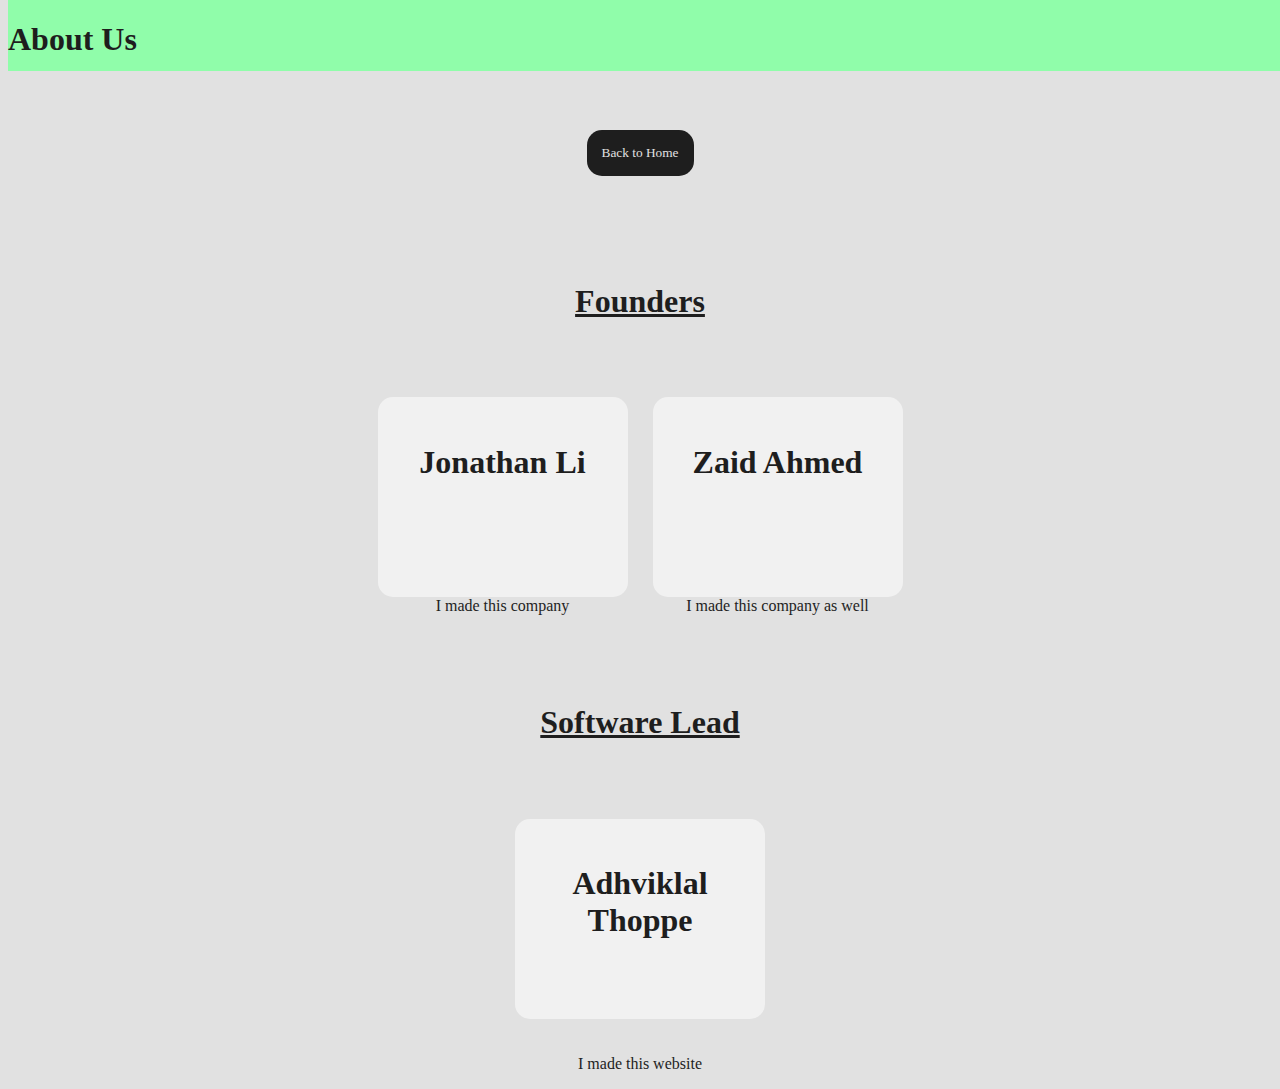
==== About.html @ ca963d0d "Add files via upload" ====
<!DOCTYPE html>
<html>
<link rel="stylesheet" href="../Main.css"></link>
<link href="https://fonts.googleapis.com/css2?family=Material+Icons" rel="stylesheet">
<link href="https://fonts.googleapis.com/css2?family=Comfortaa:wght@700&display=swap" rel="stylesheet">

<head>
    <title>TurtleTutoring</title>
</head>

<body id="body" class="body">
    <div>
        <div id="subjecttitlearea"></div>
        <h1 id="title">About Us</h1>
    </div>

    <div class="buttonholder">
        <button style="margin-top: 50px;" onclick="home();" class="button">Back to Home</button>
    </div>

    <h1 class="text"><u>Founders</u></h1>

    <div class="cardholder">
        <div class="card">
            <h1 style="text-align: center;">Jonathan Li</h1>
            <p class="text">I made this company</p>
        </div>
        <div id="spacing"></div>
        <div class="card">
            <h1 style="text-align: center;">Zaid Ahmed</h1>
            <p class="text">I made this company as well</p>
        </div>
    </div>

    <h1 class="text"><u>Software Lead</u></h1>

    <div class="cardholder">
        <div class="card">
            <h1 style="text-align: center;">Adhviklal Thoppe</h1>
            <p class="text">I made this website</p>
        </div>
    </div>
    <div id="pageend"></div>

</html>
<script src="../Main.js"></script>
---- Main.css ----
#body {
    background-color: #e1e1e1;
    font-family: Roboto;
    overflow-x: hidden;
    color: #1e1e1e;
}

#titlearea {
    display: flex;
    background-color: transparent;
    width: 40%;
    height: 500px;
    align-items: center;
    justify-content: center;
    z-index: -1;
    flex-flow: column;
}

#subjecttitlearea {
    position: absolute;
    background-color: #90fdaa;
    width: 100%;
    height: 150px;
    margin-top: -100px;
    z-index: -1;
}

#spacing {
    width: 25px;
    height: 25px;
}

#pageend {
    height: 25px;
}

.cardholder {
    display: flex;
    justify-content: center;
}

.card {
    margin-top: 50px;
    background-color: #f1f1f1;
    border-radius: 15px;
    width: 200px;
    height: 150px;
    transition: 0.5s;
    padding: 25px;
}

.card:hover {
    background-color: #90fdaa;
    transform: scale(1.1);
    transition: 0.5s;
}

.buttonholder {
    display: flex;
    justify-content: center;
}

.cardbutton {
    margin-top: 50px;
    background-color: #f1f1f1;
    border-radius: 15px;
    width: 200px;
    height: 150px;
    outline: none;
    border: none;
    box-shadow: 5px 5px 20px 0 rgba(41,46,51,0.25);
    padding: 25px;
    transition: 0.5s;
}

.cardbutton:hover {
    outline: none;
    border: none;
    background-color: #90fdaa;
    transform: scale(1.1);
    transition: 0.5s;
}

.button {
    outline: none;
    border: none;
    background-color: #1e1e1e;
    padding: 15px;
    border-radius: 15px;
    text-align: center;
    color: #e1e1e1;
    font-family: Roboto;
    transition: 0.5s;
}

.button:hover {
    background-color: #1e1e1e;
    transform: scale(1.1);
    transition: 0.5s;
}

.text {
    margin-top: 100px;
    text-align: center;
    line-height: 50px;
}
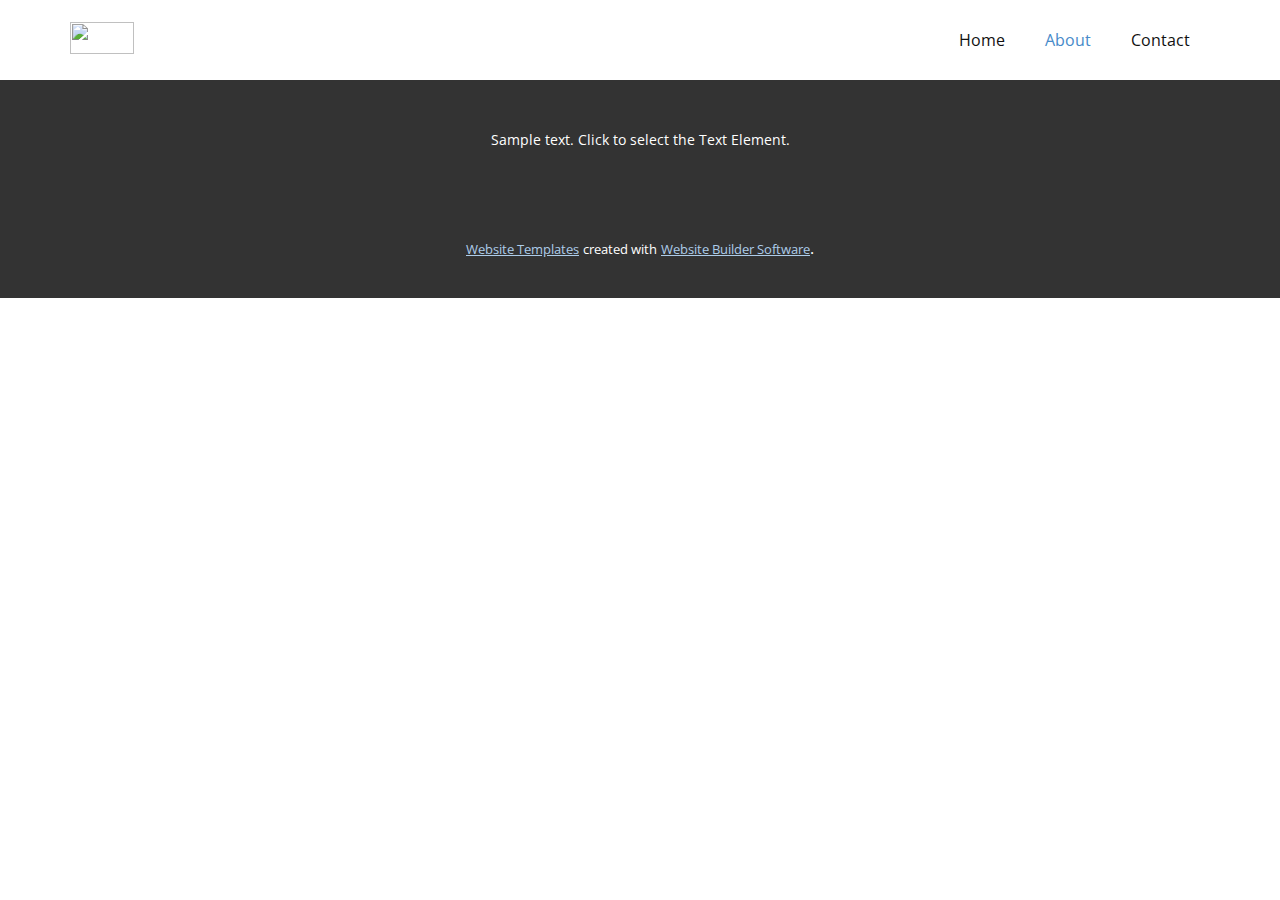
==== commit 0f5dab8b: "Add files via upload" ====
--- a/About.html
+++ b/About.html
@@ -1,46 +1,74 @@
-<!DOCTYPE html>
-<html>
-<link rel="stylesheet" href="../Main.css"></link>
-<link href="https://fonts.googleapis.com/css2?family=Material+Icons" rel="stylesheet">
-<link href="https://fonts.googleapis.com/css2?family=Comfortaa:wght@700&display=swap" rel="stylesheet">
-
-<head>
-    <title>TurtleTutoring</title>
-</head>
-
-<body id="body" class="body">
-    <div>
-        <div id="subjecttitlearea"></div>
-        <h1 id="title">About Us</h1>
-    </div>
-
-    <div class="buttonholder">
-        <button style="margin-top: 50px;" onclick="home();" class="button">Back to Home</button>
-    </div>
-
-    <h1 class="text"><u>Founders</u></h1>
-
-    <div class="cardholder">
-        <div class="card">
-            <h1 style="text-align: center;">Jonathan Li</h1>
-            <p class="text">I made this company</p>
-        </div>
-        <div id="spacing"></div>
-        <div class="card">
-            <h1 style="text-align: center;">Zaid Ahmed</h1>
-            <p class="text">I made this company as well</p>
-        </div>
-    </div>
-
-    <h1 class="text"><u>Software Lead</u></h1>
-
-    <div class="cardholder">
-        <div class="card">
-            <h1 style="text-align: center;">Adhviklal Thoppe</h1>
-            <p class="text">I made this website</p>
-        </div>
-    </div>
-    <div id="pageend"></div>
-
-</html>
-<script src="../Main.js"></script>+<!DOCTYPE html>
+<html style="font-size: 16px;" lang="en"><head>
+    <meta name="viewport" content="width=device-width, initial-scale=1.0">
+    <meta charset="utf-8">
+    <meta name="keywords" content="">
+    <meta name="description" content="">
+    <title>About</title>
+    <link rel="stylesheet" href="nicepage.css" media="screen">
+<link rel="stylesheet" href="About.css" media="screen">
+    <script class="u-script" type="text/javascript" src="jquery.js" defer=""></script>
+    <script class="u-script" type="text/javascript" src="nicepage.js" defer=""></script>
+    <meta name="generator" content="Nicepage 4.14.1, nicepage.com">
+    <link id="u-theme-google-font" rel="stylesheet" href="https://fonts.googleapis.com/css?family=Roboto:100,100i,300,300i,400,400i,500,500i,700,700i,900,900i|Open+Sans:300,300i,400,400i,500,500i,600,600i,700,700i,800,800i">
+    
+    <script type="application/ld+json">{
+		"@context": "http://schema.org",
+		"@type": "Organization",
+		"name": "",
+		"logo": "images/default-logo.png"
+}</script>
+    <meta name="theme-color" content="#478ac9">
+    <meta property="og:title" content="About">
+    <meta property="og:type" content="website">
+  </head>
+  <body class="u-body u-xl-mode" data-lang="en"><header class="u-clearfix u-header u-header" id="sec-06e1"><div class="u-clearfix u-sheet u-valign-middle u-sheet-1">
+        <a href="https://nicepage.com" class="u-image u-logo u-image-1">
+          <img src="images/default-logo.png" class="u-logo-image u-logo-image-1">
+        </a>
+        <nav class="u-menu u-menu-dropdown u-offcanvas u-menu-1">
+          <div class="menu-collapse" style="font-size: 1rem; letter-spacing: 0px;">
+            <a class="u-button-style u-custom-left-right-menu-spacing u-custom-padding-bottom u-custom-top-bottom-menu-spacing u-nav-link u-text-active-palette-1-base u-text-hover-palette-2-base" href="#">
+              <svg class="u-svg-link" viewBox="0 0 24 24"><use xmlns:xlink="http://www.w3.org/1999/xlink" xlink:href="#menu-hamburger"></use></svg>
+              <svg class="u-svg-content" version="1.1" id="menu-hamburger" viewBox="0 0 16 16" x="0px" y="0px" xmlns:xlink="http://www.w3.org/1999/xlink" xmlns="http://www.w3.org/2000/svg"><g><rect y="1" width="16" height="2"></rect><rect y="7" width="16" height="2"></rect><rect y="13" width="16" height="2"></rect>
+</g></svg>
+            </a>
+          </div>
+          <div class="u-nav-container">
+            <ul class="u-nav u-unstyled u-nav-1"><li class="u-nav-item"><a class="u-button-style u-nav-link u-text-active-palette-1-base u-text-hover-palette-2-base" href="Home.html" style="padding: 10px 20px;">Home</a>
+</li><li class="u-nav-item"><a class="u-button-style u-nav-link u-text-active-palette-1-base u-text-hover-palette-2-base" href="About.html" style="padding: 10px 20px;">About</a>
+</li><li class="u-nav-item"><a class="u-button-style u-nav-link u-text-active-palette-1-base u-text-hover-palette-2-base" href="Contact.html" style="padding: 10px 20px;">Contact</a>
+</li></ul>
+          </div>
+          <div class="u-nav-container-collapse">
+            <div class="u-black u-container-style u-inner-container-layout u-opacity u-opacity-95 u-sidenav">
+              <div class="u-inner-container-layout u-sidenav-overflow">
+                <div class="u-menu-close"></div>
+                <ul class="u-align-center u-nav u-popupmenu-items u-unstyled u-nav-2"><li class="u-nav-item"><a class="u-button-style u-nav-link" href="Home.html">Home</a>
+</li><li class="u-nav-item"><a class="u-button-style u-nav-link" href="About.html">About</a>
+</li><li class="u-nav-item"><a class="u-button-style u-nav-link" href="Contact.html">Contact</a>
+</li></ul>
+              </div>
+            </div>
+            <div class="u-black u-menu-overlay u-opacity u-opacity-70"></div>
+          </div>
+        </nav>
+      </div></header> 
+    
+    
+    <footer class="u-align-center u-clearfix u-footer u-grey-80 u-footer" id="sec-0820"><div class="u-clearfix u-sheet u-sheet-1">
+        <p class="u-small-text u-text u-text-variant u-text-1">Sample text. Click to select the Text Element.</p>
+      </div></footer>
+    <section class="u-backlink u-clearfix u-grey-80">
+      <a class="u-link" href="https://nicepage.com/website-templates" target="_blank">
+        <span>Website Templates</span>
+      </a>
+      <p class="u-text">
+        <span>created with</span>
+      </p>
+      <a class="u-link" href="" target="_blank">
+        <span>Website Builder Software</span>
+      </a>. 
+    </section>
+  
+</body></html>--- a/nicepage.css
+++ b/nicepage.css
@@ -0,0 +1,37814 @@
+/*begin-commonstyles library*//*!
+ * froala_editor v4.0.6 (https://www.froala.com/wysiwyg-editor)
+ * License https://froala.com/wysiwyg-editor/terms/
+ * Copyright 2014-2021 Froala Labs
+ */
+
+.fr-clearfix::after {
+  clear: both;
+  display: block;
+  content: "";
+  height: 0; }
+
+.fr-hide-by-clipping {
+  position: absolute;
+  width: 1px;
+  height: 1px;
+  padding: 0;
+  margin: -1px;
+  overflow: hidden;
+  clip: rect(0, 0, 0, 0);
+  border: 0; }
+
+.fr-view img.fr-rounded, .fr-view .fr-img-caption.fr-rounded img {
+  border-radius: 10px;
+  -moz-border-radius: 10px;
+  -webkit-border-radius: 10px;
+  -moz-background-clip: padding;
+  -webkit-background-clip: padding-box;
+  background-clip: padding-box; }
+
+.fr-view img.fr-shadow, .fr-view .fr-img-caption.fr-shadow img {
+  -webkit-box-shadow: 10px 10px 5px 0px #cccccc;
+  -moz-box-shadow: 10px 10px 5px 0px #cccccc;
+  box-shadow: 10px 10px 5px 0px #cccccc; }
+
+.fr-view img.fr-bordered, .fr-view .fr-img-caption.fr-bordered img {
+  border: solid 5px #CCC; }
+
+.fr-view img.fr-bordered {
+  -webkit-box-sizing: content-box;
+  -moz-box-sizing: content-box;
+  box-sizing: content-box; }
+
+.fr-view .fr-img-caption.fr-bordered img {
+  -webkit-box-sizing: border-box;
+  -moz-box-sizing: border-box;
+  box-sizing: border-box; }
+
+.fr-view {
+  word-wrap: break-word; }
+  .fr-view span[style~="color:"] a {
+    color: inherit; }
+  .fr-view strong {
+    font-weight: 700; }
+  .fr-view table[border='0'] td:not([class]), .fr-view table[border='0'] th:not([class]), .fr-view table[border='0'] td[class=""], .fr-view table[border='0'] th[class=""] {
+    border-width: 0px; }
+  .fr-view table {
+    border: none;
+    border-collapse: collapse;
+    empty-cells: show;
+    max-width: 100%; }
+    .fr-view table td {
+      min-width: 5px; }
+    .fr-view table.fr-dashed-borders td, .fr-view table.fr-dashed-borders th {
+      border-style: dashed; }
+    .fr-view table.fr-alternate-rows tbody tr:nth-child(2n) {
+      background: whitesmoke; }
+    .fr-view table td, .fr-view table th {
+      border: 1px solid #DDD; }
+      .fr-view table td:empty, .fr-view table th:empty {
+        height: 20px; }
+      .fr-view table td.fr-highlighted, .fr-view table th.fr-highlighted {
+        border: 1px double red; }
+      .fr-view table td.fr-thick, .fr-view table th.fr-thick {
+        border-width: 2px; }
+    .fr-view table th {
+      background: #ececec; }
+  .fr-view hr {
+    clear: both;
+    user-select: none;
+    -o-user-select: none;
+    -moz-user-select: none;
+    -khtml-user-select: none;
+    -webkit-user-select: none;
+    -ms-user-select: none;
+    break-after: always;
+    page-break-after: always; }
+  .fr-view .fr-file {
+    position: relative; }
+    .fr-view .fr-file::after {
+      position: relative;
+      content: "\1F4CE";
+      font-weight: normal; }
+  .fr-view pre {
+    white-space: pre-wrap;
+    word-wrap: break-word;
+    overflow: visible; }
+/*  .fr-view[dir="rtl"] blockquote {
+    border-left: none;
+    border-right: solid 2px #5E35B1;
+    margin-right: 0;
+    padding-right: 5px;
+    padding-left: 0; }
+    .fr-view[dir="rtl"] blockquote blockquote {
+      border-color: #00BCD4; }
+      .fr-view[dir="rtl"] blockquote blockquote blockquote {
+        border-color: #43A047; }
+  .fr-view blockquote {
+    border-left: solid 2px #5E35B1;
+    margin-left: 0;
+    padding-left: 5px;
+    color: #5E35B1; }
+    .fr-view blockquote blockquote {
+      border-color: #00BCD4;
+      color: #00BCD4; }
+      .fr-view blockquote blockquote blockquote {
+        border-color: #43A047;
+        color: #43A047; } */
+  .fr-view span.fr-emoticon {
+    font-weight: normal;
+    font-family: "Apple Color Emoji","Segoe UI Emoji","NotoColorEmoji","Segoe UI Symbol","Android Emoji","EmojiSymbols";
+    display: inline;
+    line-height: 0; }
+    .fr-view span.fr-emoticon.fr-emoticon-img {
+      background-repeat: no-repeat !important;
+      font-size: inherit;
+      height: 1em;
+      width: 1em;
+      min-height: 20px;
+      min-width: 20px;
+      display: inline-block;
+      margin: -.1em .1em .1em;
+      line-height: 1;
+      vertical-align: middle; }
+  .fr-view .fr-text-gray {
+    color: #AAA !important; }
+  .fr-view .fr-text-bordered {
+    border-top: solid 1px #222;
+    border-bottom: solid 1px #222;
+    padding: 10px 0; }
+  .fr-view .fr-text-spaced {
+    letter-spacing: 1px; }
+  .fr-view .fr-text-uppercase {
+    text-transform: uppercase; }
+  .fr-view .fr-class-highlighted {
+    background-color: #ffff00; }
+  .fr-view .fr-class-code {
+    border-color: #cccccc;
+    border-radius: 2px;
+    -moz-border-radius: 2px;
+    -webkit-border-radius: 2px;
+    -moz-background-clip: padding;
+    -webkit-background-clip: padding-box;
+    background-clip: padding-box;
+    background: #f5f5f5;
+    padding: 10px;
+    font-family: "Courier New", Courier, monospace; }
+  .fr-view .fr-class-transparency {
+    opacity: 0.5; }
+  .fr-view img {
+    position: relative;
+    max-width: 100%; }
+    .fr-view img.fr-dib {
+      margin: 10px auto;
+      display: block;
+      float: none;
+      vertical-align: top; }
+      .fr-view img.fr-dib.fr-fil {
+        margin-left: 0;
+        text-align: left; }
+      .fr-view img.fr-dib.fr-fir {
+        margin-right: 0;
+        text-align: right; }
+    .fr-view img.fr-dii {
+      display: inline-block;
+      float: none;
+      vertical-align: bottom;
+      margin-left: 5px;
+      margin-right: 5px;
+      max-width: calc(100% - (2 * 5px)); }
+      .fr-view img.fr-dii.fr-fil {
+        float: left;
+        margin: 10px 15px 10px 0;
+        max-width: calc(100% - 5px); }
+      .fr-view img.fr-dii.fr-fir {
+        float: right;
+        margin: 10px 0 10px 15px;
+        max-width: calc(100% - 5px); }
+  .fr-view span.fr-img-caption {
+    position: relative;
+    max-width: 100%; }
+    .fr-view span.fr-img-caption.fr-dib {
+      margin: 5px auto;
+      display: block;
+      float: none;
+      vertical-align: top; }
+      .fr-view span.fr-img-caption.fr-dib.fr-fil {
+        margin-left: 0;
+        text-align: left; }
+      .fr-view span.fr-img-caption.fr-dib.fr-fir {
+        margin-right: 0;
+        text-align: right; }
+    .fr-view span.fr-img-caption.fr-dii {
+      display: inline-block;
+      float: none;
+      vertical-align: bottom;
+      margin-left: 5px;
+      margin-right: 5px;
+      max-width: calc(100% - (2 * 5px)); }
+      .fr-view span.fr-img-caption.fr-dii.fr-fil {
+        float: left;
+        margin: 5px 5px 5px 0;
+        max-width: calc(100% - 5px); }
+      .fr-view span.fr-img-caption.fr-dii.fr-fir {
+        float: right;
+        margin: 5px 0 5px 5px;
+        max-width: calc(100% - 5px); }
+  .fr-view .fr-video {
+    text-align: center;
+    position: relative; }
+    .fr-view .fr-video.fr-rv {
+      padding-bottom: 56.25%;
+      padding-top: 30px;
+      height: 0;
+      overflow: hidden; }
+      .fr-view .fr-video.fr-rv > iframe, .fr-view .fr-video.fr-rv object, .fr-view .fr-video.fr-rv embed {
+        position: absolute !important;
+        top: 0;
+        left: 0;
+        width: 100%;
+        height: 100%; }
+    .fr-view .fr-video > * {
+      -webkit-box-sizing: content-box;
+      -moz-box-sizing: content-box;
+      box-sizing: content-box;
+      max-width: 100%;
+      border: none; }
+    .fr-view .fr-video.fr-dvb {
+      display: block;
+      clear: both; }
+      .fr-view .fr-video.fr-dvb.fr-fvl {
+        text-align: left; }
+      .fr-view .fr-video.fr-dvb.fr-fvr {
+        text-align: right; }
+    .fr-view .fr-video.fr-dvi {
+      display: inline-block; }
+      .fr-view .fr-video.fr-dvi.fr-fvl {
+        float: left; }
+      .fr-view .fr-video.fr-dvi.fr-fvr {
+        float: right; }
+  .fr-view a.fr-strong {
+    font-weight: 700; }
+  .fr-view a.fr-green {
+    color: green; }
+  .fr-view .fr-img-caption {
+    text-align: center; }
+    .fr-view .fr-img-caption .fr-img-wrap {
+      padding: 0;
+      margin: auto;
+      text-align: center;
+      width: 100%; }
+      .fr-view .fr-img-caption .fr-img-wrap a {
+        display: block; }
+      .fr-view .fr-img-caption .fr-img-wrap img {
+        display: block;
+        margin: auto;
+        width: 100%; }
+      .fr-view .fr-img-caption .fr-img-wrap > span {
+        margin: auto;
+        display: block;
+        padding: 5px 5px 10px;
+        font-size: 14px;
+        font-weight: initial;
+        -webkit-box-sizing: border-box;
+        -moz-box-sizing: border-box;
+        box-sizing: border-box;
+        -webkit-opacity: 0.9;
+        -moz-opacity: 0.9;
+        opacity: 0.9;
+        -ms-filter: "progid:DXImageTransform.Microsoft.Alpha(Opacity=0)";
+        width: 100%;
+        text-align: center; }
+  .fr-view button.fr-rounded, .fr-view input.fr-rounded, .fr-view textarea.fr-rounded {
+    border-radius: 10px;
+    -moz-border-radius: 10px;
+    -webkit-border-radius: 10px;
+    -moz-background-clip: padding;
+    -webkit-background-clip: padding-box;
+    background-clip: padding-box; }
+  .fr-view button.fr-large, .fr-view input.fr-large, .fr-view textarea.fr-large {
+    font-size: 24px; }
+
+/**
+ * Image style.
+ */
+a.fr-view.fr-strong {
+  font-weight: 700; }
+a.fr-view.fr-green {
+  color: green; }
+
+/**
+ * Link style.
+ */
+img.fr-view {
+  position: relative;
+  max-width: 100%; }
+  img.fr-view.fr-dib {
+    margin: 5px auto;
+    display: block;
+    float: none;
+    vertical-align: top; }
+    img.fr-view.fr-dib.fr-fil {
+      margin-left: 0;
+      text-align: left; }
+    img.fr-view.fr-dib.fr-fir {
+      margin-right: 0;
+      text-align: right; }
+  img.fr-view.fr-dii {
+    display: inline-block;
+    float: none;
+    vertical-align: bottom;
+    margin-left: 5px;
+    margin-right: 5px;
+    max-width: calc(100% - (2 * 5px)); }
+    img.fr-view.fr-dii.fr-fil {
+      float: left;
+      margin: 5px 5px 5px 0;
+      max-width: calc(100% - 5px); }
+    img.fr-view.fr-dii.fr-fir {
+      float: right;
+      margin: 5px 0 5px 5px;
+      max-width: calc(100% - 5px); }
+
+span.fr-img-caption.fr-view {
+  position: relative;
+  max-width: 100%; }
+  span.fr-img-caption.fr-view.fr-dib {
+    margin: 5px auto;
+    display: block;
+    float: none;
+    vertical-align: top; }
+    span.fr-img-caption.fr-view.fr-dib.fr-fil {
+      margin-left: 0;
+      text-align: left; }
+    span.fr-img-caption.fr-view.fr-dib.fr-fir {
+      margin-right: 0;
+      text-align: right; }
+  span.fr-img-caption.fr-view.fr-dii {
+    display: inline-block;
+    float: none;
+    vertical-align: bottom;
+    margin-left: 5px;
+    margin-right: 5px;
+    max-width: calc(100% - (2 * 5px)); }
+    span.fr-img-caption.fr-view.fr-dii.fr-fil {
+      float: left;
+      margin: 5px 5px 5px 0;
+      max-width: calc(100% - 5px); }
+    span.fr-img-caption.fr-view.fr-dii.fr-fir {
+      float: right;
+      margin: 5px 0 5px 5px;
+      max-width: calc(100% - 5px); }
+/*end-commonstyles library*/@charset "UTF-8";
+/*! normalize.css v4.1.1 | MIT License | github.com/necolas/normalize.css */
+html {
+  font-family: sans-serif;
+  -ms-text-size-adjust: 100%;
+  -webkit-text-size-adjust: 100%;
+}
+body {
+  margin: 0;
+}
+article,
+aside,
+details,
+figcaption,
+figure,
+footer,
+header,
+main,
+menu,
+nav,
+section,
+summary {
+  display: block;
+}
+audio,
+canvas,
+progress,
+video {
+  display: inline-block;
+}
+audio:not([controls]) {
+  display: none;
+  height: 0;
+}
+progress {
+  vertical-align: baseline;
+}
+template,
+[hidden] {
+  display: none;
+}
+a {
+  background-color: transparent;
+  -webkit-text-decoration-skip: objects;
+}
+a:active,
+a:hover {
+  outline-width: 0;
+}
+abbr[title] {
+  border-bottom: none;
+  text-decoration: underline;
+}
+b,
+strong {
+  font-weight: inherit;
+  font-weight: bold;
+}
+dfn {
+  font-style: italic;
+}
+h1 {
+  font-size: 2em;
+  margin: 0.67em 0;
+}
+mark {
+  background-color: #ff0;
+  color: #000;
+}
+small {
+  font-size: 80%;
+}
+sub,
+sup {
+  font-size: 75%;
+  line-height: 0;
+  position: relative;
+  vertical-align: baseline;
+}
+sub {
+  bottom: -0.25em;
+}
+sup {
+  top: -0.5em;
+}
+img {
+  border-style: none;
+}
+svg:not(:root) {
+  overflow: hidden;
+}
+code,
+kbd,
+pre,
+samp {
+  font-family: monospace,monospace;
+  font-size: 1em;
+}
+hr {
+  box-sizing: content-box;
+  height: 0;
+  overflow: visible;
+}
+button,
+input,
+optgroup,
+select,
+textarea {
+  color: inherit;
+  font: inherit;
+  margin: 0;
+}
+optgroup {
+  font-weight: 700;
+}
+button,
+input {
+  overflow: visible;
+}
+button,
+select {
+  text-transform: none;
+}
+button,
+html [type="button"],
+[type="reset"],
+[type="submit"] {
+  -webkit-appearance: button;
+}
+button::-moz-focus-inner,
+[type="button"]::-moz-focus-inner,
+[type="reset"]::-moz-focus-inner,
+[type="submit"]::-moz-focus-inner {
+  border-style: none;
+  padding: 0;
+}
+button:-moz-focusring,
+[type="button"]:-moz-focusring,
+[type="reset"]:-moz-focusring,
+[type="submit"]:-moz-focusring {
+  outline: 1px dotted ButtonText;
+}
+fieldset {
+  border: 1px solid silver;
+  margin: 0 2px;
+  padding: 0.35em 0.625em 0.75em;
+}
+legend {
+  box-sizing: border-box;
+  color: inherit;
+  display: table;
+  max-width: 100%;
+  padding: 0;
+  white-space: normal;
+}
+textarea {
+  overflow: auto;
+  outline: none;
+}
+button,
+select,
+input,
+textarea {
+  outline: none;
+}
+[type="checkbox"],
+[type="radio"] {
+  box-sizing: border-box;
+  padding: 0;
+}
+[type="number"]::-webkit-inner-spin-button,
+[type="number"]::-webkit-outer-spin-button {
+  height: auto;
+}
+[type="search"] {
+  -webkit-appearance: textfield;
+  outline-offset: -2px;
+}
+[type="search"]::-webkit-search-cancel-button,
+[type="search"]::-webkit-search-decoration {
+  -webkit-appearance: none;
+}
+::-webkit-input-placeholder {
+  color: inherit;
+  opacity: 0.54;
+}
+::-webkit-file-upload-button {
+  -webkit-appearance: button;
+  font: inherit;
+}
+ul,
+ol {
+  padding-left: 20px;
+}
+/* Fade effect */
+/* Over effect */
+/* Slide effect */
+/* Over and Slide effect */
+/* Flip Left effect */
+/* Flip Right effect */
+/* Flip Top effect */
+/* Flip Bottom effect */
+/* Wobble Left effect */
+/* Wobble Right effect */
+/* Wobble top effect */
+/* Wobble bottom effect */
+/* Zoom and Rotate Effects */
+/* Utility */
+.u-over-slide {
+  position: absolute;
+  left: 0;
+  top: 0;
+  width: 100%;
+  height: 100%;
+}
+.u-background-effect {
+  overflow: hidden;
+}
+.u-background-effect ~ .u-container-layout {
+  cursor: pointer;
+}
+/* Fade effect */
+.u-effect-fade .u-over-slide {
+  opacity: 0;
+  transition: all 500ms ease;
+}
+.u-effect-fade:hover .u-over-slide,
+.u-effect-fade.u-effect-active .u-over-slide {
+  opacity: 1;
+}
+/* Over effect */
+.u-effect-over-left .u-over-slide {
+  transform: translate(-100%, 0);
+  transition: all 500ms ease;
+}
+.u-effect-over-left:hover .u-over-slide,
+.u-effect-over-left.u-effect-active .u-over-slide {
+  transform: translate(0, 0);
+}
+.u-effect-over-right .u-over-slide {
+  transform: translate(100%, 0);
+  transition: all 500ms ease;
+}
+.u-effect-over-right:hover .u-over-slide,
+.u-effect-over-right.u-effect-active .u-over-slide {
+  transform: translate(0, 0);
+}
+.u-effect-over-top .u-over-slide {
+  transform: translate(0, -100%);
+  transition: all 500ms ease;
+}
+.u-effect-over-top:hover .u-over-slide,
+.u-effect-over-top.u-effect-active .u-over-slide {
+  transform: translate(0, 0);
+}
+.u-effect-over-bottom .u-over-slide {
+  transform: translate(0, 100%);
+  transition: all 500ms ease;
+}
+.u-effect-over-bottom:hover .u-over-slide,
+.u-effect-over-bottom.u-effect-active .u-over-slide {
+  transform: translate(0, 0);
+}
+.u-effect-over-topleft .u-over-slide {
+  transform: translate(-100%, -100%);
+  transition: all 500ms ease;
+}
+.u-effect-over-topleft:hover .u-over-slide,
+.u-effect-over-topleft.u-effect-active .u-over-slide {
+  transform: translate(0, 0);
+}
+.u-effect-over-topright .u-over-slide {
+  transform: translate(100%, -100%);
+  transition: all 500ms ease;
+}
+.u-effect-over-topright:hover .u-over-slide,
+.u-effect-over-topright.u-effect-active .u-over-slide {
+  transform: translate(0, 0);
+}
+.u-effect-over-bottomleft .u-over-slide {
+  transform: translate(-100%, 100%);
+  transition: all 500ms ease;
+}
+.u-effect-over-bottomleft:hover .u-over-slide,
+.u-effect-over-bottomleft.u-effect-active .u-over-slide {
+  transform: translate(0, 0);
+}
+.u-effect-over-bottomright .u-over-slide {
+  transform: translate(100%, 100%);
+  transition: all 500ms ease;
+}
+.u-effect-over-bottomright:hover .u-over-slide,
+.u-effect-over-bottomright.u-effect-active .u-over-slide {
+  transform: translate(0, 0);
+}
+/* Slide effect */
+.u-effect-slide-left .u-over-slide {
+  transform: translate(-100%, 0);
+  transition: all 500ms ease;
+}
+.u-effect-slide-left:hover .u-over-slide,
+.u-effect-slide-left.u-effect-active .u-over-slide {
+  transform: translate(0, 0);
+}
+.u-effect-slide-left .u-back-slide {
+  transition: all 500ms ease;
+}
+.u-effect-slide-left:hover .u-back-slide,
+.u-effect-slide-left.u-effect-active .u-back-slide {
+  transform: translate(100%, 0);
+}
+.u-effect-slide-right .u-over-slide {
+  transform: translate(100%, 0);
+  transition: all 500ms ease;
+}
+.u-effect-slide-right:hover .u-over-slide,
+.u-effect-slide-right.u-effect-active .u-over-slide {
+  transform: translate(0, 0);
+}
+.u-effect-slide-right .u-back-slide {
+  transition: all 500ms ease;
+}
+.u-effect-slide-right:hover .u-back-slide,
+.u-effect-slide-right.u-effect-active .u-back-slide {
+  transform: translate(-100%, 0);
+}
+.u-effect-slide-top .u-over-slide {
+  transform: translate(0, -100%);
+  transition: all 500ms ease;
+}
+.u-effect-slide-top:hover .u-over-slide,
+.u-effect-slide-top.u-effect-active .u-over-slide {
+  transform: translate(0, 0);
+}
+.u-effect-slide-top .u-back-slide {
+  transition: all 500ms ease;
+}
+.u-effect-slide-top:hover .u-back-slide,
+.u-effect-slide-top.u-effect-active .u-back-slide {
+  transform: translate(0, 100%);
+}
+.u-effect-slide-bottom .u-over-slide {
+  transform: translate(0, 100%);
+  transition: all 500ms ease;
+}
+.u-effect-slide-bottom:hover .u-over-slide,
+.u-effect-slide-bottom.u-effect-active .u-over-slide {
+  transform: translate(0, 0);
+}
+.u-effect-slide-bottom .u-back-slide {
+  transition: all 500ms ease;
+}
+.u-effect-slide-bottom:hover .u-back-slide,
+.u-effect-slide-bottom.u-effect-active .u-back-slide {
+  transform: translate(0, -100%);
+}
+.u-effect-slide-topleft .u-over-slide {
+  transform: translate(-100%, -100%);
+  transition: all 500ms ease;
+}
+.u-effect-slide-topleft:hover .u-over-slide,
+.u-effect-slide-topleft.u-effect-active .u-over-slide {
+  transform: translate(0, 0);
+}
+.u-effect-slide-topleft .u-back-slide {
+  transition: all 500ms ease;
+}
+.u-effect-slide-topleft:hover .u-back-slide,
+.u-effect-slide-topleft.u-effect-active .u-back-slide {
+  transform: translate(100%, 100%);
+}
+.u-effect-slide-topright .u-over-slide {
+  transform: translate(100%, -100%);
+  transition: all 500ms ease;
+}
+.u-effect-slide-topright:hover .u-over-slide,
+.u-effect-slide-topright.u-effect-active .u-over-slide {
+  transform: translate(0, 0);
+}
+.u-effect-slide-topright .u-back-slide {
+  transition: all 500ms ease;
+}
+.u-effect-slide-topright:hover .u-back-slide,
+.u-effect-slide-topright.u-effect-active .u-back-slide {
+  transform: translate(-100%, 100%);
+}
+.u-effect-slide-bottomleft .u-over-slide {
+  transform: translate(-100%, 100%);
+  transition: all 500ms ease;
+}
+.u-effect-slide-bottomleft:hover .u-over-slide,
+.u-effect-slide-bottomleft.u-effect-active .u-over-slide {
+  transform: translate(0, 0);
+}
+.u-effect-slide-bottomleft .u-back-slide {
+  transition: all 500ms ease;
+}
+.u-effect-slide-bottomleft:hover .u-back-slide,
+.u-effect-slide-bottomleft.u-effect-active .u-back-slide {
+  transform: translate(100%, -100%);
+}
+.u-effect-slide-bottomright .u-over-slide {
+  transform: translate(100%, 100%);
+  transition: all 500ms ease;
+}
+.u-effect-slide-bottomright:hover .u-over-slide,
+.u-effect-slide-bottomright.u-effect-active .u-over-slide {
+  transform: translate(0, 0);
+}
+.u-effect-slide-bottomright .u-back-slide {
+  transition: all 500ms ease;
+}
+.u-effect-slide-bottomright:hover .u-back-slide,
+.u-effect-slide-bottomright.u-effect-active .u-back-slide {
+  transform: translate(-100%, -100%);
+}
+/* Flip */
+.u-effect-flip-left,
+.u-effect-flip-left .u-slidesWrapper {
+  perspective: 300px;
+}
+.u-effect-flip-left .u-over-slide {
+  opacity: 0;
+  transform: rotateY(180deg);
+  transform-origin: center left;
+  transition: transform 500ms ease, transform-origin 500ms ease, opacity 0ms ease 500ms;
+}
+.u-effect-flip-left:hover .u-over-slide,
+.u-effect-flip-left.u-effect-active .u-over-slide {
+  opacity: 1;
+  transform: rotateY(0deg);
+  transition: transform 500ms ease, transform-origin 500ms ease;
+}
+.u-effect-flip-right,
+.u-effect-flip-right .u-slidesWrapper {
+  perspective: 300px;
+}
+.u-effect-flip-right .u-over-slide {
+  opacity: 0;
+  transform: rotateY(-180deg);
+  transform-origin: center right;
+  transition: transform 500ms ease, transform-origin 500ms ease, opacity 0ms ease 500ms;
+}
+.u-effect-flip-right:hover .u-over-slide,
+.u-effect-flip-right.u-effect-active .u-over-slide {
+  opacity: 1;
+  transform: rotateY(0deg);
+  transition: transform 500ms ease, transform-origin 500ms ease;
+}
+.u-effect-flip-top,
+.u-effect-flip-top .u-slidesWrapper {
+  perspective: 300px;
+}
+.u-effect-flip-top .u-over-slide {
+  opacity: 0;
+  transform: rotateX(-180deg);
+  transform-origin: center top;
+  transition: transform 500ms ease, transform-origin 500ms ease, opacity 0ms ease 500ms;
+}
+.u-effect-flip-top:hover .u-over-slide,
+.u-effect-flip-top.u-effect-active .u-over-slide {
+  opacity: 1;
+  transform: rotateX(0deg);
+  transition: transform 500ms ease, transform-origin 500ms ease;
+}
+.u-effect-flip-bottom,
+.u-effect-flip-bottom .u-slidesWrapper {
+  perspective: 300px;
+}
+.u-effect-flip-bottom .u-over-slide {
+  opacity: 0;
+  transform: rotateX(180deg);
+  transform-origin: center bottom;
+  transition: transform 500ms ease, transform-origin 500ms ease, opacity 0ms ease 500ms;
+}
+.u-effect-flip-bottom:hover .u-over-slide,
+.u-effect-flip-bottom.u-effect-active .u-over-slide {
+  opacity: 1;
+  transform: rotateX(0deg);
+  transition: transform 500ms ease, transform-origin 500ms ease;
+}
+/* Wooble */
+.u-effect-wobble-left,
+.u-effect-wobble-left .u-slidesWrapper {
+  perspective: 300px;
+}
+.u-effect-wobble-left .u-over-slide {
+  opacity: 0;
+  transform: rotateY(130deg);
+  transform-origin: center left;
+  transition: transform 500ms ease, transform-origin 500ms ease, opacity 0ms ease 500ms;
+}
+.u-effect-wobble-left:hover .u-over-slide,
+.u-effect-wobble-left.u-effect-active .u-over-slide {
+  opacity: 1;
+  transform: rotateY(0deg);
+  transform-origin: center right;
+  transition: transform 500ms ease, transform-origin 500ms ease;
+}
+.u-effect-wobble-right,
+.u-effect-wobble-right .u-slidesWrapper {
+  perspective: 300px;
+}
+.u-effect-wobble-right .u-over-slide {
+  opacity: 0;
+  transform: rotateY(-130deg);
+  transform-origin: center right;
+  transition: transform 500ms ease, transform-origin 500ms ease, opacity 0ms ease 500ms;
+}
+.u-effect-wobble-right:hover .u-over-slide,
+.u-effect-wobble-right.u-effect-active .u-over-slide {
+  opacity: 1;
+  transform: rotateY(0deg);
+  transform-origin: center left;
+  transition: transform 500ms ease, transform-origin 500ms ease;
+}
+.u-effect-wobble-top,
+.u-effect-wobble-top .u-slidesWrapper {
+  perspective: 300px;
+}
+.u-effect-wobble-top .u-over-slide {
+  opacity: 0;
+  transform: rotateX(-130deg);
+  transform-origin: center top;
+  transition: transform 500ms ease, transform-origin 500ms ease, opacity 0ms ease 500ms;
+}
+.u-effect-wobble-top:hover .u-over-slide,
+.u-effect-wobble-top.u-effect-active .u-over-slide {
+  opacity: 1;
+  transform: rotateX(0deg);
+  transform-origin: center bottom;
+  transition: transform 500ms ease, transform-origin 500ms ease;
+}
+.u-effect-wobble-bottom,
+.u-effect-wobble-bottom .u-slidesWrapper {
+  perspective: 300px;
+}
+.u-effect-wobble-bottom .u-over-slide {
+  opacity: 0;
+  transform: rotateX(130deg);
+  transform-origin: center bottom;
+  transition: transform 500ms ease, transform-origin 500ms ease, opacity 0ms ease 500ms;
+}
+.u-effect-wobble-bottom:hover .u-over-slide,
+.u-effect-wobble-bottom.u-effect-active .u-over-slide {
+  opacity: 1;
+  transform: rotateX(0deg);
+  transform-origin: center top;
+  transition: transform 500ms ease, transform-origin 500ms ease;
+}
+/* Zoom */
+.u-effect-zoom .u-over-slide {
+  transition: transform 500ms ease;
+  transform: scale(0, 0);
+}
+.u-effect-zoom:hover .u-over-slide,
+.u-effect-zoom.u-effect-active .u-over-slide {
+  transform: scale(1, 1);
+}
+.u-effect-hover-zoom .u-back-slide,
+.u-effect-hover-zoom .u-background-effect-image {
+  transition: transform 500ms ease;
+  transform: scale(1);
+}
+.u-effect-hover-zoom:hover .u-back-slide,
+.u-effect-hover-zoom:hover .u-background-effect-image,
+.u-effect-hover-zoom.u-effect-active .u-back-slide,
+.u-effect-hover-zoom.u-effect-active .u-background-effect-image {
+  transform: scale(var(--effect-scale));
+}
+.u-effect-hover-zoomOut .u-back-slide,
+.u-effect-hover-zoomOut .u-background-effect-image {
+  transition: transform 500ms ease;
+  transform: scale(var(--effect-scale));
+}
+.u-effect-hover-zoomOut:hover .u-back-slide,
+.u-effect-hover-zoomOut:hover .u-background-effect-image,
+.u-effect-hover-zoomOut.u-effect-active .u-back-slide,
+.u-effect-hover-zoomOut.u-effect-active .u-background-effect-image {
+  transform: scale(1);
+}
+.u-effect-hover-liftUp > .u-background-effect {
+  overflow: visible;
+}
+.u-effect-hover-liftUp .u-back-slide,
+.u-effect-hover-liftUp .u-background-effect-image {
+  transition: transform 500ms ease;
+  transform: scale(1);
+}
+.u-effect-hover-liftUp:hover .u-back-slide,
+.u-effect-hover-liftUp.u-effect-active .u-back-slide,
+.u-effect-hover-liftUp:hover .u-background-effect-image,
+.u-effect-hover-liftUp.u-effect-active .u-background-effect-image {
+  transform: scale(var(--effect-scale));
+  z-index: 1;
+}
+.u-effect-hover-liftUp:hover > .u-container-layout {
+  z-index: 2;
+}
+.u-effect-zoom-rotate .u-over-slide {
+  transition: transform 500ms ease;
+  transform: rotate(0deg) scale(0, 0);
+}
+.u-effect-zoom-rotate:hover .u-over-slide,
+.u-effect-zoom-rotate.u-effect-active .u-over-slide {
+  transform: rotate(360deg) scale(1, 1);
+}
+.u-effect-zoom-rotateX .u-over-slide {
+  transition: transform 500ms ease;
+  transform: rotateX(0deg) scale(0, 0);
+}
+.u-effect-zoom-rotateX:hover .u-over-slide,
+.u-effect-zoom-rotateX.u-effect-active .u-over-slide {
+  transform: rotateX(360deg) scale(1, 1);
+}
+.u-effect-zoom-rotateY .u-over-slide {
+  transition: transform 500ms ease;
+  transform: rotateY(0deg) scale(0, 0);
+}
+.u-effect-zoom-rotateY:hover .u-over-slide,
+.u-effect-zoom-rotateY.u-effect-active .u-over-slide {
+  transform: rotateY(360deg) scale(1, 1);
+}
+.u-effect-hover-slide .u-back-image,
+.u-effect-hover-slide .u-background-effect-image {
+  transition-duration: 500ms;
+  transition-timing-function: ease;
+  transition-property: left, right, top, bottom;
+}
+.u-effect-hover-slide .u-effect-hover-slide-direction-right {
+  left: auto;
+}
+.u-effect-hover-slide .u-effect-hover-slide-direction-up {
+  top: auto;
+}
+.u-effect-hover-slide:hover .u-back-image.u-effect-hover-slide-direction-left,
+.u-effect-hover-slide:hover .u-background-effect-image.u-effect-hover-slide-direction-left,
+.u-effect-hover-slide.u-effect-active .u-back-image.u-effect-hover-slide-direction-left,
+.u-effect-hover-slide.u-effect-active .u-background-effect-image.u-effect-hover-slide-direction-left {
+  left: 0 !important;
+}
+.u-effect-hover-slide:hover .u-back-image.u-effect-hover-slide-direction-right,
+.u-effect-hover-slide:hover .u-background-effect-image.u-effect-hover-slide-direction-right,
+.u-effect-hover-slide.u-effect-active .u-back-image.u-effect-hover-slide-direction-right,
+.u-effect-hover-slide.u-effect-active .u-background-effect-image.u-effect-hover-slide-direction-right {
+  right: 0 !important;
+}
+.u-effect-hover-slide:hover .u-back-image.u-effect-hover-slide-direction-up,
+.u-effect-hover-slide:hover .u-background-effect-image.u-effect-hover-slide-direction-up,
+.u-effect-hover-slide.u-effect-active .u-back-image.u-effect-hover-slide-direction-up,
+.u-effect-hover-slide.u-effect-active .u-background-effect-image.u-effect-hover-slide-direction-up {
+  bottom: 0 !important;
+}
+.u-effect-hover-slide:hover .u-back-image.u-effect-hover-slide-direction-down,
+.u-effect-hover-slide:hover .u-background-effect-image.u-effect-hover-slide-direction-down,
+.u-effect-hover-slide.u-effect-active .u-back-image.u-effect-hover-slide-direction-down,
+.u-effect-hover-slide.u-effect-active .u-background-effect-image.u-effect-hover-slide-direction-down {
+  top: 0 !important;
+}
+.u-btn {
+  /*display: inline-block;*/
+  display: table;
+  /*TODO maye need another solution for negative marin*/
+  cursor: pointer;
+  color: inherit;
+  font-size: inherit;
+  font-family: inherit;
+  line-height: inherit;
+  letter-spacing: inherit;
+  text-transform: inherit;
+  font-style: inherit;
+  font-weight: inherit;
+  text-decoration: none;
+  border: 0 none transparent;
+  outline-width: 0;
+  background-color: transparent;
+  margin: 0;
+  -webkit-text-decoration-skip: objects;
+  font-style: initial;
+  white-space: nowrap;
+  -webkit-user-select: none;
+      -ms-user-select: none;
+          user-select: none;
+  vertical-align: middle;
+  text-align: center;
+  padding: 10px 30px;
+  border-radius: 0;
+  align-self: flex-start;
+}
+.u-btn:focus,
+.u-btn:active:focus,
+.u-btn.active:focus {
+  outline: thin dotted;
+  outline: 5px auto -webkit-focus-ring-color;
+  outline-offset: -2px;
+}
+.u-btn:hover,
+.u-btn:focus {
+  text-decoration: none;
+}
+.u-btn:active,
+.u-btn.active {
+  outline: 0;
+  background-image: none;
+}
+.u-btn.disabled,
+.u-btn[disabled] {
+  opacity: 0.6;
+}
+.u-btn-circle {
+  border-radius: 50%;
+}
+.u-btn-rectangle {
+  border-radius: 0 !important;
+}
+.u-text a,
+.u-post-content a,
+.u-tab-item a,
+.u-nav-item a {
+  font-size: inherit;
+  font-family: inherit;
+  line-height: inherit;
+  letter-spacing: inherit;
+  text-transform: inherit;
+}
+.u-text:not(ul):not(ol):not(p):not(.u-post-content):not(.u-block-content):not(.u-product-desc):not(.u-cart-block-content):not(.u-checkout-block-content) a {
+  color: inherit;
+}
+.u-text:not(ul):not(ol):not(p):not(.u-post-content):not(.u-block-content):not(.u-product-desc):not(.u-cart-block-content):not(.u-checkout-block-content) a,
+.u-text:not(ul):not(ol):not(p):not(.u-post-content):not(.u-block-content):not(.u-product-desc):not(.u-cart-block-content):not(.u-checkout-block-content) a:hover {
+  text-decoration: none;
+}
+.u-link,
+a {
+  border-top-width: 0;
+  border-left-width: 0;
+  border-right-width: 0;
+}
+.u-link {
+  display: table;
+  border-style: solid;
+  border-bottom-width: 0;
+  white-space: nowrap;
+  align-self: flex-start;
+}
+.u-link,
+.u-link:hover,
+.u-link:focus {
+  text-decoration: none;
+}
+.u-link:focus,
+.u-link:active:focus,
+.u-link.active:focus {
+  outline: thin dotted;
+  outline: 5px auto -webkit-focus-ring-color;
+  outline-offset: -2px;
+}
+.u-underline,
+.u-underline:hover {
+  text-decoration: underline;
+  border-bottom-width: 0;
+}
+.u-no-underline,
+.u-no-underline:hover {
+  text-decoration: none;
+  border-bottom-width: 0;
+}
+.u-block-content > :first-child,
+.u-product-desc > :first-child,
+.u-product-tab-pane > :first-child,
+.u-post-content > :first-child {
+  margin-top: 0;
+}
+.u-block-content > :last-child,
+.u-product-desc > :last-child,
+.u-product-tab-pane > :last-child,
+.u-post-content > :last-child {
+  margin-bottom: 0;
+}
+.u-block-content p,
+.u-product-desc p,
+.u-product-tab-pane p,
+.u-post-content p {
+  text-decoration: inherit !important;
+  color: inherit !important;
+  font-style: inherit !important;
+  font-size: inherit !important;
+  font-weight: inherit !important;
+  font-family: inherit !important;
+  line-height: inherit !important;
+  letter-spacing: inherit !important;
+  text-transform: inherit !important;
+}
+.u-logo {
+  color: inherit;
+  font-size: inherit;
+  font-family: inherit;
+  line-height: inherit;
+  letter-spacing: inherit;
+  text-transform: inherit;
+  font-style: inherit;
+  font-weight: inherit;
+  text-decoration: none;
+  border: 0 none transparent;
+  outline-width: 0;
+  background-color: transparent;
+  margin: 0;
+  -webkit-text-decoration-skip: objects;
+}
+.u-image.u-logo {
+  display: table;
+  white-space: nowrap;
+}
+.u-image.u-logo img {
+  display: block;
+}
+.u-form-horizontal {
+  display: flex;
+  flex-flow: row;
+  align-items: center;
+  flex-grow: 1;
+}
+.u-input {
+  display: block;
+  width: 100%;
+  padding: 10px 12px;
+  background-image: none;
+  background-clip: padding-box;
+  border: none;
+  border-radius: 3px;
+  transition: border-color ease-in-out 0.15s, box-shadow ease-in-out 0.15s;
+  background-color: transparent;
+  color: inherit;
+  height: auto;
+}
+.u-form-horizontal .u-form-group:not(.u-label-top) label,
+.u-form-horizontal .u-form-group:not(.u-label-top) input,
+.u-form-horizontal .u-form-select-wrapper,
+.u-form-horizontal .u-form-radio-button-wrapper {
+  display: flex;
+  align-items: center;
+  justify-content: center;
+  margin-bottom: 0;
+  flex-grow: 1;
+}
+.u-form-vertical {
+  display: flex;
+  flex-wrap: wrap;
+  align-items: flex-end;
+}
+.u-form-vertical.u-form-spacing-50 {
+  margin-left: -50px;
+  width: calc(100% +  50px);
+}
+.u-form-vertical.u-form-spacing-50 .u-form-group {
+  margin-bottom: 50px;
+  padding-left: 50px;
+}
+.u-form-vertical.u-form-spacing-49 {
+  margin-left: -49px;
+  width: calc(100% +  49px);
+}
+.u-form-vertical.u-form-spacing-49 .u-form-group {
+  margin-bottom: 49px;
+  padding-left: 49px;
+}
+.u-form-vertical.u-form-spacing-48 {
+  margin-left: -48px;
+  width: calc(100% +  48px);
+}
+.u-form-vertical.u-form-spacing-48 .u-form-group {
+  margin-bottom: 48px;
+  padding-left: 48px;
+}
+.u-form-vertical.u-form-spacing-47 {
+  margin-left: -47px;
+  width: calc(100% +  47px);
+}
+.u-form-vertical.u-form-spacing-47 .u-form-group {
+  margin-bottom: 47px;
+  padding-left: 47px;
+}
+.u-form-vertical.u-form-spacing-46 {
+  margin-left: -46px;
+  width: calc(100% +  46px);
+}
+.u-form-vertical.u-form-spacing-46 .u-form-group {
+  margin-bottom: 46px;
+  padding-left: 46px;
+}
+.u-form-vertical.u-form-spacing-45 {
+  margin-left: -45px;
+  width: calc(100% +  45px);
+}
+.u-form-vertical.u-form-spacing-45 .u-form-group {
+  margin-bottom: 45px;
+  padding-left: 45px;
+}
+.u-form-vertical.u-form-spacing-44 {
+  margin-left: -44px;
+  width: calc(100% +  44px);
+}
+.u-form-vertical.u-form-spacing-44 .u-form-group {
+  margin-bottom: 44px;
+  padding-left: 44px;
+}
+.u-form-vertical.u-form-spacing-43 {
+  margin-left: -43px;
+  width: calc(100% +  43px);
+}
+.u-form-vertical.u-form-spacing-43 .u-form-group {
+  margin-bottom: 43px;
+  padding-left: 43px;
+}
+.u-form-vertical.u-form-spacing-42 {
+  margin-left: -42px;
+  width: calc(100% +  42px);
+}
+.u-form-vertical.u-form-spacing-42 .u-form-group {
+  margin-bottom: 42px;
+  padding-left: 42px;
+}
+.u-form-vertical.u-form-spacing-41 {
+  margin-left: -41px;
+  width: calc(100% +  41px);
+}
+.u-form-vertical.u-form-spacing-41 .u-form-group {
+  margin-bottom: 41px;
+  padding-left: 41px;
+}
+.u-form-vertical.u-form-spacing-40 {
+  margin-left: -40px;
+  width: calc(100% +  40px);
+}
+.u-form-vertical.u-form-spacing-40 .u-form-group {
+  margin-bottom: 40px;
+  padding-left: 40px;
+}
+.u-form-vertical.u-form-spacing-39 {
+  margin-left: -39px;
+  width: calc(100% +  39px);
+}
+.u-form-vertical.u-form-spacing-39 .u-form-group {
+  margin-bottom: 39px;
+  padding-left: 39px;
+}
+.u-form-vertical.u-form-spacing-38 {
+  margin-left: -38px;
+  width: calc(100% +  38px);
+}
+.u-form-vertical.u-form-spacing-38 .u-form-group {
+  margin-bottom: 38px;
+  padding-left: 38px;
+}
+.u-form-vertical.u-form-spacing-37 {
+  margin-left: -37px;
+  width: calc(100% +  37px);
+}
+.u-form-vertical.u-form-spacing-37 .u-form-group {
+  margin-bottom: 37px;
+  padding-left: 37px;
+}
+.u-form-vertical.u-form-spacing-36 {
+  margin-left: -36px;
+  width: calc(100% +  36px);
+}
+.u-form-vertical.u-form-spacing-36 .u-form-group {
+  margin-bottom: 36px;
+  padding-left: 36px;
+}
+.u-form-vertical.u-form-spacing-35 {
+  margin-left: -35px;
+  width: calc(100% +  35px);
+}
+.u-form-vertical.u-form-spacing-35 .u-form-group {
+  margin-bottom: 35px;
+  padding-left: 35px;
+}
+.u-form-vertical.u-form-spacing-34 {
+  margin-left: -34px;
+  width: calc(100% +  34px);
+}
+.u-form-vertical.u-form-spacing-34 .u-form-group {
+  margin-bottom: 34px;
+  padding-left: 34px;
+}
+.u-form-vertical.u-form-spacing-33 {
+  margin-left: -33px;
+  width: calc(100% +  33px);
+}
+.u-form-vertical.u-form-spacing-33 .u-form-group {
+  margin-bottom: 33px;
+  padding-left: 33px;
+}
+.u-form-vertical.u-form-spacing-32 {
+  margin-left: -32px;
+  width: calc(100% +  32px);
+}
+.u-form-vertical.u-form-spacing-32 .u-form-group {
+  margin-bottom: 32px;
+  padding-left: 32px;
+}
+.u-form-vertical.u-form-spacing-31 {
+  margin-left: -31px;
+  width: calc(100% +  31px);
+}
+.u-form-vertical.u-form-spacing-31 .u-form-group {
+  margin-bottom: 31px;
+  padding-left: 31px;
+}
+.u-form-vertical.u-form-spacing-30 {
+  margin-left: -30px;
+  width: calc(100% +  30px);
+}
+.u-form-vertical.u-form-spacing-30 .u-form-group {
+  margin-bottom: 30px;
+  padding-left: 30px;
+}
+.u-form-vertical.u-form-spacing-29 {
+  margin-left: -29px;
+  width: calc(100% +  29px);
+}
+.u-form-vertical.u-form-spacing-29 .u-form-group {
+  margin-bottom: 29px;
+  padding-left: 29px;
+}
+.u-form-vertical.u-form-spacing-28 {
+  margin-left: -28px;
+  width: calc(100% +  28px);
+}
+.u-form-vertical.u-form-spacing-28 .u-form-group {
+  margin-bottom: 28px;
+  padding-left: 28px;
+}
+.u-form-vertical.u-form-spacing-27 {
+  margin-left: -27px;
+  width: calc(100% +  27px);
+}
+.u-form-vertical.u-form-spacing-27 .u-form-group {
+  margin-bottom: 27px;
+  padding-left: 27px;
+}
+.u-form-vertical.u-form-spacing-26 {
+  margin-left: -26px;
+  width: calc(100% +  26px);
+}
+.u-form-vertical.u-form-spacing-26 .u-form-group {
+  margin-bottom: 26px;
+  padding-left: 26px;
+}
+.u-form-vertical.u-form-spacing-25 {
+  margin-left: -25px;
+  width: calc(100% +  25px);
+}
+.u-form-vertical.u-form-spacing-25 .u-form-group {
+  margin-bottom: 25px;
+  padding-left: 25px;
+}
+.u-form-vertical.u-form-spacing-24 {
+  margin-left: -24px;
+  width: calc(100% +  24px);
+}
+.u-form-vertical.u-form-spacing-24 .u-form-group {
+  margin-bottom: 24px;
+  padding-left: 24px;
+}
+.u-form-vertical.u-form-spacing-23 {
+  margin-left: -23px;
+  width: calc(100% +  23px);
+}
+.u-form-vertical.u-form-spacing-23 .u-form-group {
+  margin-bottom: 23px;
+  padding-left: 23px;
+}
+.u-form-vertical.u-form-spacing-22 {
+  margin-left: -22px;
+  width: calc(100% +  22px);
+}
+.u-form-vertical.u-form-spacing-22 .u-form-group {
+  margin-bottom: 22px;
+  padding-left: 22px;
+}
+.u-form-vertical.u-form-spacing-21 {
+  margin-left: -21px;
+  width: calc(100% +  21px);
+}
+.u-form-vertical.u-form-spacing-21 .u-form-group {
+  margin-bottom: 21px;
+  padding-left: 21px;
+}
+.u-form-vertical.u-form-spacing-20 {
+  margin-left: -20px;
+  width: calc(100% +  20px);
+}
+.u-form-vertical.u-form-spacing-20 .u-form-group {
+  margin-bottom: 20px;
+  padding-left: 20px;
+}
+.u-form-vertical.u-form-spacing-19 {
+  margin-left: -19px;
+  width: calc(100% +  19px);
+}
+.u-form-vertical.u-form-spacing-19 .u-form-group {
+  margin-bottom: 19px;
+  padding-left: 19px;
+}
+.u-form-vertical.u-form-spacing-18 {
+  margin-left: -18px;
+  width: calc(100% +  18px);
+}
+.u-form-vertical.u-form-spacing-18 .u-form-group {
+  margin-bottom: 18px;
+  padding-left: 18px;
+}
+.u-form-vertical.u-form-spacing-17 {
+  margin-left: -17px;
+  width: calc(100% +  17px);
+}
+.u-form-vertical.u-form-spacing-17 .u-form-group {
+  margin-bottom: 17px;
+  padding-left: 17px;
+}
+.u-form-vertical.u-form-spacing-16 {
+  margin-left: -16px;
+  width: calc(100% +  16px);
+}
+.u-form-vertical.u-form-spacing-16 .u-form-group {
+  margin-bottom: 16px;
+  padding-left: 16px;
+}
+.u-form-vertical.u-form-spacing-15 {
+  margin-left: -15px;
+  width: calc(100% +  15px);
+}
+.u-form-vertical.u-form-spacing-15 .u-form-group {
+  margin-bottom: 15px;
+  padding-left: 15px;
+}
+.u-form-vertical.u-form-spacing-14 {
+  margin-left: -14px;
+  width: calc(100% +  14px);
+}
+.u-form-vertical.u-form-spacing-14 .u-form-group {
+  margin-bottom: 14px;
+  padding-left: 14px;
+}
+.u-form-vertical.u-form-spacing-13 {
+  margin-left: -13px;
+  width: calc(100% +  13px);
+}
+.u-form-vertical.u-form-spacing-13 .u-form-group {
+  margin-bottom: 13px;
+  padding-left: 13px;
+}
+.u-form-vertical.u-form-spacing-12 {
+  margin-left: -12px;
+  width: calc(100% +  12px);
+}
+.u-form-vertical.u-form-spacing-12 .u-form-group {
+  margin-bottom: 12px;
+  padding-left: 12px;
+}
+.u-form-vertical.u-form-spacing-11 {
+  margin-left: -11px;
+  width: calc(100% +  11px);
+}
+.u-form-vertical.u-form-spacing-11 .u-form-group {
+  margin-bottom: 11px;
+  padding-left: 11px;
+}
+.u-form-vertical.u-form-spacing-10 {
+  margin-left: -10px;
+  width: calc(100% +  10px);
+}
+.u-form-vertical.u-form-spacing-10 .u-form-group {
+  margin-bottom: 10px;
+  padding-left: 10px;
+}
+.u-form-vertical.u-form-spacing-9 {
+  margin-left: -9px;
+  width: calc(100% +  9px);
+}
+.u-form-vertical.u-form-spacing-9 .u-form-group {
+  margin-bottom: 9px;
+  padding-left: 9px;
+}
+.u-form-vertical.u-form-spacing-8 {
+  margin-left: -8px;
+  width: calc(100% +  8px);
+}
+.u-form-vertical.u-form-spacing-8 .u-form-group {
+  margin-bottom: 8px;
+  padding-left: 8px;
+}
+.u-form-vertical.u-form-spacing-7 {
+  margin-left: -7px;
+  width: calc(100% +  7px);
+}
+.u-form-vertical.u-form-spacing-7 .u-form-group {
+  margin-bottom: 7px;
+  padding-left: 7px;
+}
+.u-form-vertical.u-form-spacing-6 {
+  margin-left: -6px;
+  width: calc(100% +  6px);
+}
+.u-form-vertical.u-form-spacing-6 .u-form-group {
+  margin-bottom: 6px;
+  padding-left: 6px;
+}
+.u-form-vertical.u-form-spacing-5 {
+  margin-left: -5px;
+  width: calc(100% +  5px);
+}
+.u-form-vertical.u-form-spacing-5 .u-form-group {
+  margin-bottom: 5px;
+  padding-left: 5px;
+}
+.u-form-vertical.u-form-spacing-4 {
+  margin-left: -4px;
+  width: calc(100% +  4px);
+}
+.u-form-vertical.u-form-spacing-4 .u-form-group {
+  margin-bottom: 4px;
+  padding-left: 4px;
+}
+.u-form-vertical.u-form-spacing-3 {
+  margin-left: -3px;
+  width: calc(100% +  3px);
+}
+.u-form-vertical.u-form-spacing-3 .u-form-group {
+  margin-bottom: 3px;
+  padding-left: 3px;
+}
+.u-form-vertical.u-form-spacing-2 {
+  margin-left: -2px;
+  width: calc(100% +  2px);
+}
+.u-form-vertical.u-form-spacing-2 .u-form-group {
+  margin-bottom: 2px;
+  padding-left: 2px;
+}
+.u-form-vertical.u-form-spacing-1 {
+  margin-left: -1px;
+  width: calc(100% +  1px);
+}
+.u-form-vertical.u-form-spacing-1 .u-form-group {
+  margin-bottom: 1px;
+  padding-left: 1px;
+}
+.u-form-vertical.u-form-spacing-0 {
+  margin-left: 0px;
+  width: calc(100% +  0px);
+}
+.u-form-vertical.u-form-spacing-0 .u-form-group {
+  margin-bottom: 0px;
+  padding-left: 0px;
+}
+.u-form-vertical .u-form-group {
+  width: 100%;
+}
+.u-form-vertical .u-form-partition-factor-10 {
+  width: 10%;
+}
+.u-form-vertical .u-form-partition-factor-9 {
+  width: 11.11111111%;
+}
+.u-form-vertical .u-form-partition-factor-8 {
+  width: 12.5%;
+}
+.u-form-vertical .u-form-partition-factor-7 {
+  width: 14.28571429%;
+}
+.u-form-vertical .u-form-partition-factor-6 {
+  width: 16.66666667%;
+}
+.u-form-vertical .u-form-partition-factor-5 {
+  width: 20%;
+}
+.u-form-vertical .u-form-partition-factor-4 {
+  width: 25%;
+}
+.u-form-vertical .u-form-partition-factor-3 {
+  width: 33.33333333%;
+}
+.u-form-vertical .u-form-partition-factor-2 {
+  width: 50%;
+}
+.u-form-vertical .u-form-partition-factor-1 {
+  width: 100%;
+}
+@media (max-width: 575px) {
+  .u-form-vertical .u-form-group {
+    width: 100%;
+  }
+}
+.u-label-left {
+  display: flex;
+}
+.u-label-left label {
+  flex: none;
+  width: 100px;
+}
+.u-label-left label + input,
+.u-label-left label + textarea {
+  flex-grow: 1;
+}
+.u-form-submit.u-label-left label {
+  pointer-events: none;
+}
+.u-form-submit.u-label-left .u-btn-submit {
+  pointer-events: auto;
+}
+.u-form-horizontal .u-form-group:not(.u-label-top) {
+  display: flex;
+  flex: 0 0 auto;
+  flex-flow: row nowrap;
+  align-items: center;
+  margin-bottom: 0;
+  flex-grow: 1;
+}
+.u-form-horizontal .u-form-submit {
+  display: flex;
+  flex-grow: 0 !important;
+}
+.u-form-horizontal .u-form-group.u-label-top.u-form-submit {
+  align-self: flex-end;
+}
+.u-form-horizontal .u-form-group:not(.u-label-top) label {
+  display: flex;
+  flex-grow: 0;
+  margin-right: 10px;
+}
+.u-form-horizontal .u-form-group:not(.u-label-top) .u-input {
+  display: flex;
+  width: 0;
+  vertical-align: middle;
+  flex-grow: 1;
+  flex-shrink: 1;
+  min-width: 0px;
+}
+.u-label-none:not(.u-form-agree) label {
+  display: none !important;
+}
+.u-form-horizontal .input-group {
+  width: auto;
+}
+.u-form-control-hidden {
+  display: none !important;
+}
+.u-form-horizontal .u-btn-submit,
+.u-form-vertical .u-btn-submit {
+  margin-top: 1px;
+  margin-bottom: 1px;
+  position: relative;
+}
+.u-form-horizontal .u-form-group:not(.u-label-top) {
+  flex-shrink: 1;
+  min-width: 0;
+}
+/* ********  spacing ******** */
+.u-form-horizontal.u-form-spacing-50 .u-form-group {
+  margin-right: 50px;
+}
+.u-form-horizontal.u-form-spacing-49 .u-form-group {
+  margin-right: 49px;
+}
+.u-form-horizontal.u-form-spacing-48 .u-form-group {
+  margin-right: 48px;
+}
+.u-form-horizontal.u-form-spacing-47 .u-form-group {
+  margin-right: 47px;
+}
+.u-form-horizontal.u-form-spacing-46 .u-form-group {
+  margin-right: 46px;
+}
+.u-form-horizontal.u-form-spacing-45 .u-form-group {
+  margin-right: 45px;
+}
+.u-form-horizontal.u-form-spacing-44 .u-form-group {
+  margin-right: 44px;
+}
+.u-form-horizontal.u-form-spacing-43 .u-form-group {
+  margin-right: 43px;
+}
+.u-form-horizontal.u-form-spacing-42 .u-form-group {
+  margin-right: 42px;
+}
+.u-form-horizontal.u-form-spacing-41 .u-form-group {
+  margin-right: 41px;
+}
+.u-form-horizontal.u-form-spacing-40 .u-form-group {
+  margin-right: 40px;
+}
+.u-form-horizontal.u-form-spacing-39 .u-form-group {
+  margin-right: 39px;
+}
+.u-form-horizontal.u-form-spacing-38 .u-form-group {
+  margin-right: 38px;
+}
+.u-form-horizontal.u-form-spacing-37 .u-form-group {
+  margin-right: 37px;
+}
+.u-form-horizontal.u-form-spacing-36 .u-form-group {
+  margin-right: 36px;
+}
+.u-form-horizontal.u-form-spacing-35 .u-form-group {
+  margin-right: 35px;
+}
+.u-form-horizontal.u-form-spacing-34 .u-form-group {
+  margin-right: 34px;
+}
+.u-form-horizontal.u-form-spacing-33 .u-form-group {
+  margin-right: 33px;
+}
+.u-form-horizontal.u-form-spacing-32 .u-form-group {
+  margin-right: 32px;
+}
+.u-form-horizontal.u-form-spacing-31 .u-form-group {
+  margin-right: 31px;
+}
+.u-form-horizontal.u-form-spacing-30 .u-form-group {
+  margin-right: 30px;
+}
+.u-form-horizontal.u-form-spacing-29 .u-form-group {
+  margin-right: 29px;
+}
+.u-form-horizontal.u-form-spacing-28 .u-form-group {
+  margin-right: 28px;
+}
+.u-form-horizontal.u-form-spacing-27 .u-form-group {
+  margin-right: 27px;
+}
+.u-form-horizontal.u-form-spacing-26 .u-form-group {
+  margin-right: 26px;
+}
+.u-form-horizontal.u-form-spacing-25 .u-form-group {
+  margin-right: 25px;
+}
+.u-form-horizontal.u-form-spacing-24 .u-form-group {
+  margin-right: 24px;
+}
+.u-form-horizontal.u-form-spacing-23 .u-form-group {
+  margin-right: 23px;
+}
+.u-form-horizontal.u-form-spacing-22 .u-form-group {
+  margin-right: 22px;
+}
+.u-form-horizontal.u-form-spacing-21 .u-form-group {
+  margin-right: 21px;
+}
+.u-form-horizontal.u-form-spacing-20 .u-form-group {
+  margin-right: 20px;
+}
+.u-form-horizontal.u-form-spacing-19 .u-form-group {
+  margin-right: 19px;
+}
+.u-form-horizontal.u-form-spacing-18 .u-form-group {
+  margin-right: 18px;
+}
+.u-form-horizontal.u-form-spacing-17 .u-form-group {
+  margin-right: 17px;
+}
+.u-form-horizontal.u-form-spacing-16 .u-form-group {
+  margin-right: 16px;
+}
+.u-form-horizontal.u-form-spacing-15 .u-form-group {
+  margin-right: 15px;
+}
+.u-form-horizontal.u-form-spacing-14 .u-form-group {
+  margin-right: 14px;
+}
+.u-form-horizontal.u-form-spacing-13 .u-form-group {
+  margin-right: 13px;
+}
+.u-form-horizontal.u-form-spacing-12 .u-form-group {
+  margin-right: 12px;
+}
+.u-form-horizontal.u-form-spacing-11 .u-form-group {
+  margin-right: 11px;
+}
+.u-form-horizontal.u-form-spacing-10 .u-form-group {
+  margin-right: 10px;
+}
+.u-form-horizontal.u-form-spacing-9 .u-form-group {
+  margin-right: 9px;
+}
+.u-form-horizontal.u-form-spacing-8 .u-form-group {
+  margin-right: 8px;
+}
+.u-form-horizontal.u-form-spacing-7 .u-form-group {
+  margin-right: 7px;
+}
+.u-form-horizontal.u-form-spacing-6 .u-form-group {
+  margin-right: 6px;
+}
+.u-form-horizontal.u-form-spacing-5 .u-form-group {
+  margin-right: 5px;
+}
+.u-form-horizontal.u-form-spacing-4 .u-form-group {
+  margin-right: 4px;
+}
+.u-form-horizontal.u-form-spacing-3 .u-form-group {
+  margin-right: 3px;
+}
+.u-form-horizontal.u-form-spacing-2 .u-form-group {
+  margin-right: 2px;
+}
+.u-form-horizontal.u-form-spacing-1 .u-form-group {
+  margin-right: 1px;
+}
+.u-form-horizontal.u-form-spacing-0 .u-form-group {
+  margin-right: 0px;
+}
+/* ********  end of spacing ******** */
+.u-form-horizontal .u-form-group.u-form-submit {
+  margin-right: 0;
+}
+.u-form div.u-form-send-error,
+.u-form div.u-form-send-success {
+  display: none;
+  position: absolute;
+  bottom: 0px;
+  left: 0px;
+  width: 100%;
+  text-align: center;
+  color: #fff;
+  padding: 20px 0px 20px 0px;
+  border: none;
+}
+.u-form .u-form-group.u-form-checkbox,
+.u-form .u-form-group.u-form-agree {
+  display: flex;
+}
+.u-form .u-form-group.u-form-checkbox input[type="checkbox"],
+.u-form .u-form-group.u-form-agree input[type="checkbox"] {
+  float: left;
+  flex-shrink: 0;
+}
+.u-form .u-form-group.u-form-checkbox label.u-label,
+.u-form .u-form-group.u-form-agree label.u-label {
+  margin-left: 5px;
+}
+.u-form .u-form-group.u-form-checkbox label.u-label a,
+.u-form .u-form-group.u-form-agree label.u-label a {
+  margin-top: 0;
+  margin-bottom: 0;
+}
+.u-form .u-form-horizontal .u-form-group.u-form-checkbox,
+.u-form .u-form-horizontal .u-form-group.u-form-agree {
+  align-items: center;
+}
+.u-form .u-form-horizontal input[type="checkbox"] {
+  width: 13px;
+  max-width: 13px;
+  margin-bottom: 3px;
+  min-width: 13px;
+}
+.u-form .u-form-vertical .u-form-group.u-form-checkbox,
+.u-form .u-form-vertical .u-form-group.u-form-agree {
+  align-items: baseline;
+}
+.u-form-send-message {
+  z-index: 1;
+}
+.u-form-send-error {
+  background: #F95D51;
+}
+.u-form-send-success {
+  background: #62C584;
+}
+.u-form {
+  position: relative;
+  font-size: 1rem;
+  height: auto !important;
+}
+.u-form-group {
+  text-align: start;
+}
+.u-btn-submit {
+  display: inline-block;
+}
+.u-label {
+  font-weight: normal;
+}
+.u-form ::placeholder {
+  opacity: 0.5;
+}
+.u-form :-ms-input-placeholder {
+  opacity: 1;
+}
+.u-form-horizontal .u-form-submit {
+  margin-right: 0 !important;
+}
+.u-form-vertical .u-form-submit {
+  margin-bottom: 0 !important;
+}
+@media (max-width: 767px) {
+  .u-form-horizontal {
+    flex-direction: column;
+    align-items: stretch;
+    margin: -0.5rem !important;
+  }
+  .u-form-horizontal .u-form-group {
+    border: 0.5rem solid transparent !important;
+    margin-right: 0 !important;
+  }
+  .u-form-horizontal label {
+    display: none;
+  }
+  .u-form-horizontal .u-btn-submit {
+    flex-grow: 1;
+  }
+}
+.u-input-round {
+  border-radius: 4px;
+}
+.u-input-rectangle {
+  border-radius: 0;
+}
+.u-form-select-wrapper {
+  position: relative;
+}
+.u-form-select-wrapper select {
+  -webkit-appearance: none;
+     -moz-appearance: none;
+          appearance: none;
+}
+.u-form-select-wrapper .u-caret {
+  position: absolute;
+  top: 50%;
+  transform: translateY(-50%);
+  right: 10px;
+  pointer-events: none;
+}
+.u-form-select-wrapper select[size] ~ .u-caret {
+  display: none;
+}
+.u-btn-submit-container {
+  width: 100%;
+  pointer-events: none;
+}
+.u-form-file-upload input[type="file"] {
+  display: none !important;
+}
+.u-form-file-upload .u-file-template {
+  display: none !important;
+}
+.u-form-file-upload .u-file-input-wrapper,
+.u-form-file-upload .u-file-list,
+.u-form-file-upload .u-file-item {
+  display: flex;
+}
+.u-form-file-upload .u-file-input-wrapper {
+  flex-wrap: wrap;
+}
+.u-form-file-upload .u-file-item {
+  align-items: center;
+}
+.u-form-file-upload .u-file-name {
+  overflow: hidden;
+  text-overflow: ellipsis;
+  word-wrap: normal;
+}
+.u-form-file-upload .u-file-list {
+  flex: 1 0 auto;
+  flex-direction: column;
+  max-width: 100%;
+}
+.u-form-file-upload .u-file-remove {
+  margin-left: 0.5em;
+}
+.u-form-file-upload .u-upload-button {
+  margin: 0 0.5em 0 0;
+}
+.u-form-file-upload .u-file-remove {
+  cursor: pointer;
+}
+.u-form-file-upload .u-file-max {
+  flex-basis: 100%;
+  margin-top: 0.5em;
+  margin-bottom: 0;
+}
+*,
+*:before,
+*:after {
+  box-sizing: border-box;
+}
+html {
+  height: 100%;
+  overflow-y: auto;
+  overflow-x: hidden;
+}
+body {
+  height: auto;
+  min-height: 100%;
+}
+body,
+aside,
+.u-sidebar-block,
+section,
+header,
+footer {
+  position: relative;
+}
+section > *,
+header > *,
+footer > *,
+.u-sheet > *,
+.u-section-row > * {
+  position: relative;
+}
+base {
+  display: none;
+}
+a {
+  color: #259bca;
+  text-decoration: none;
+}
+a:hover {
+  color: #0676a4;
+}
+a:focus {
+  outline: thin dotted;
+  outline: 5px auto -webkit-focus-ring-color;
+  outline-offset: -2px;
+}
+.u-clearfix:after,
+.u-clearfix:before {
+  content: '';
+  display: table;
+}
+.u-clearfix:after {
+  clear: both;
+}
+.u-textlink,
+.u-textlink:hover,
+.u-textlink:focus,
+.u-textlink:active {
+  color: inherit;
+}
+.u-spacing-100.u-countdown-item .u-countdown-counter,
+.u-text.u-spacing-100 li {
+  margin-bottom: 100px;
+}
+.u-text.u-indent-100,
+.u-text.u-indent-100 ul,
+.u-text.u-indent-100 ol {
+  padding-left: 120px;
+}
+.u-form-vertical .u-label-left .u-spacing-100.u-label {
+  margin-right: 100px;
+}
+.u-spacing-100.u-countdown-counter > div + div,
+.u-spacing-100.u-price-wrapper > div + div,
+.u-spacing-100.u-language-layout-icons .u-language-url + .u-language-url,
+.u-spacing-100 .u-social-url + .u-social-url {
+  margin-left: 100px;
+}
+.u-spacing-100.u-language-layout-dropdown .u-language-url + .u-language-url {
+  margin-top: 100px;
+}
+.u-spacing-100.u-countdown-wrapper > div:not(.u-hidden) + div {
+  margin-left: 50px;
+}
+.u-spacing-100.u-search-icon,
+.u-spacing-100.u-gallery-nav,
+.u-spacing-100.u-carousel-control {
+  padding: 100px;
+}
+blockquote.u-text.u-indent-100 {
+  padding-left: 100px;
+}
+.u-spacing-99.u-countdown-item .u-countdown-counter,
+.u-text.u-spacing-99 li {
+  margin-bottom: 99px;
+}
+.u-text.u-indent-99,
+.u-text.u-indent-99 ul,
+.u-text.u-indent-99 ol {
+  padding-left: 119px;
+}
+.u-form-vertical .u-label-left .u-spacing-99.u-label {
+  margin-right: 99px;
+}
+.u-spacing-99.u-countdown-counter > div + div,
+.u-spacing-99.u-price-wrapper > div + div,
+.u-spacing-99.u-language-layout-icons .u-language-url + .u-language-url,
+.u-spacing-99 .u-social-url + .u-social-url {
+  margin-left: 99px;
+}
+.u-spacing-99.u-language-layout-dropdown .u-language-url + .u-language-url {
+  margin-top: 99px;
+}
+.u-spacing-99.u-countdown-wrapper > div:not(.u-hidden) + div {
+  margin-left: 49.5px;
+}
+.u-spacing-99.u-search-icon,
+.u-spacing-99.u-gallery-nav,
+.u-spacing-99.u-carousel-control {
+  padding: 99px;
+}
+blockquote.u-text.u-indent-99 {
+  padding-left: 99px;
+}
+.u-spacing-98.u-countdown-item .u-countdown-counter,
+.u-text.u-spacing-98 li {
+  margin-bottom: 98px;
+}
+.u-text.u-indent-98,
+.u-text.u-indent-98 ul,
+.u-text.u-indent-98 ol {
+  padding-left: 118px;
+}
+.u-form-vertical .u-label-left .u-spacing-98.u-label {
+  margin-right: 98px;
+}
+.u-spacing-98.u-countdown-counter > div + div,
+.u-spacing-98.u-price-wrapper > div + div,
+.u-spacing-98.u-language-layout-icons .u-language-url + .u-language-url,
+.u-spacing-98 .u-social-url + .u-social-url {
+  margin-left: 98px;
+}
+.u-spacing-98.u-language-layout-dropdown .u-language-url + .u-language-url {
+  margin-top: 98px;
+}
+.u-spacing-98.u-countdown-wrapper > div:not(.u-hidden) + div {
+  margin-left: 49px;
+}
+.u-spacing-98.u-search-icon,
+.u-spacing-98.u-gallery-nav,
+.u-spacing-98.u-carousel-control {
+  padding: 98px;
+}
+blockquote.u-text.u-indent-98 {
+  padding-left: 98px;
+}
+.u-spacing-97.u-countdown-item .u-countdown-counter,
+.u-text.u-spacing-97 li {
+  margin-bottom: 97px;
+}
+.u-text.u-indent-97,
+.u-text.u-indent-97 ul,
+.u-text.u-indent-97 ol {
+  padding-left: 117px;
+}
+.u-form-vertical .u-label-left .u-spacing-97.u-label {
+  margin-right: 97px;
+}
+.u-spacing-97.u-countdown-counter > div + div,
+.u-spacing-97.u-price-wrapper > div + div,
+.u-spacing-97.u-language-layout-icons .u-language-url + .u-language-url,
+.u-spacing-97 .u-social-url + .u-social-url {
+  margin-left: 97px;
+}
+.u-spacing-97.u-language-layout-dropdown .u-language-url + .u-language-url {
+  margin-top: 97px;
+}
+.u-spacing-97.u-countdown-wrapper > div:not(.u-hidden) + div {
+  margin-left: 48.5px;
+}
+.u-spacing-97.u-search-icon,
+.u-spacing-97.u-gallery-nav,
+.u-spacing-97.u-carousel-control {
+  padding: 97px;
+}
+blockquote.u-text.u-indent-97 {
+  padding-left: 97px;
+}
+.u-spacing-96.u-countdown-item .u-countdown-counter,
+.u-text.u-spacing-96 li {
+  margin-bottom: 96px;
+}
+.u-text.u-indent-96,
+.u-text.u-indent-96 ul,
+.u-text.u-indent-96 ol {
+  padding-left: 116px;
+}
+.u-form-vertical .u-label-left .u-spacing-96.u-label {
+  margin-right: 96px;
+}
+.u-spacing-96.u-countdown-counter > div + div,
+.u-spacing-96.u-price-wrapper > div + div,
+.u-spacing-96.u-language-layout-icons .u-language-url + .u-language-url,
+.u-spacing-96 .u-social-url + .u-social-url {
+  margin-left: 96px;
+}
+.u-spacing-96.u-language-layout-dropdown .u-language-url + .u-language-url {
+  margin-top: 96px;
+}
+.u-spacing-96.u-countdown-wrapper > div:not(.u-hidden) + div {
+  margin-left: 48px;
+}
+.u-spacing-96.u-search-icon,
+.u-spacing-96.u-gallery-nav,
+.u-spacing-96.u-carousel-control {
+  padding: 96px;
+}
+blockquote.u-text.u-indent-96 {
+  padding-left: 96px;
+}
+.u-spacing-95.u-countdown-item .u-countdown-counter,
+.u-text.u-spacing-95 li {
+  margin-bottom: 95px;
+}
+.u-text.u-indent-95,
+.u-text.u-indent-95 ul,
+.u-text.u-indent-95 ol {
+  padding-left: 115px;
+}
+.u-form-vertical .u-label-left .u-spacing-95.u-label {
+  margin-right: 95px;
+}
+.u-spacing-95.u-countdown-counter > div + div,
+.u-spacing-95.u-price-wrapper > div + div,
+.u-spacing-95.u-language-layout-icons .u-language-url + .u-language-url,
+.u-spacing-95 .u-social-url + .u-social-url {
+  margin-left: 95px;
+}
+.u-spacing-95.u-language-layout-dropdown .u-language-url + .u-language-url {
+  margin-top: 95px;
+}
+.u-spacing-95.u-countdown-wrapper > div:not(.u-hidden) + div {
+  margin-left: 47.5px;
+}
+.u-spacing-95.u-search-icon,
+.u-spacing-95.u-gallery-nav,
+.u-spacing-95.u-carousel-control {
+  padding: 95px;
+}
+blockquote.u-text.u-indent-95 {
+  padding-left: 95px;
+}
+.u-spacing-94.u-countdown-item .u-countdown-counter,
+.u-text.u-spacing-94 li {
+  margin-bottom: 94px;
+}
+.u-text.u-indent-94,
+.u-text.u-indent-94 ul,
+.u-text.u-indent-94 ol {
+  padding-left: 114px;
+}
+.u-form-vertical .u-label-left .u-spacing-94.u-label {
+  margin-right: 94px;
+}
+.u-spacing-94.u-countdown-counter > div + div,
+.u-spacing-94.u-price-wrapper > div + div,
+.u-spacing-94.u-language-layout-icons .u-language-url + .u-language-url,
+.u-spacing-94 .u-social-url + .u-social-url {
+  margin-left: 94px;
+}
+.u-spacing-94.u-language-layout-dropdown .u-language-url + .u-language-url {
+  margin-top: 94px;
+}
+.u-spacing-94.u-countdown-wrapper > div:not(.u-hidden) + div {
+  margin-left: 47px;
+}
+.u-spacing-94.u-search-icon,
+.u-spacing-94.u-gallery-nav,
+.u-spacing-94.u-carousel-control {
+  padding: 94px;
+}
+blockquote.u-text.u-indent-94 {
+  padding-left: 94px;
+}
+.u-spacing-93.u-countdown-item .u-countdown-counter,
+.u-text.u-spacing-93 li {
+  margin-bottom: 93px;
+}
+.u-text.u-indent-93,
+.u-text.u-indent-93 ul,
+.u-text.u-indent-93 ol {
+  padding-left: 113px;
+}
+.u-form-vertical .u-label-left .u-spacing-93.u-label {
+  margin-right: 93px;
+}
+.u-spacing-93.u-countdown-counter > div + div,
+.u-spacing-93.u-price-wrapper > div + div,
+.u-spacing-93.u-language-layout-icons .u-language-url + .u-language-url,
+.u-spacing-93 .u-social-url + .u-social-url {
+  margin-left: 93px;
+}
+.u-spacing-93.u-language-layout-dropdown .u-language-url + .u-language-url {
+  margin-top: 93px;
+}
+.u-spacing-93.u-countdown-wrapper > div:not(.u-hidden) + div {
+  margin-left: 46.5px;
+}
+.u-spacing-93.u-search-icon,
+.u-spacing-93.u-gallery-nav,
+.u-spacing-93.u-carousel-control {
+  padding: 93px;
+}
+blockquote.u-text.u-indent-93 {
+  padding-left: 93px;
+}
+.u-spacing-92.u-countdown-item .u-countdown-counter,
+.u-text.u-spacing-92 li {
+  margin-bottom: 92px;
+}
+.u-text.u-indent-92,
+.u-text.u-indent-92 ul,
+.u-text.u-indent-92 ol {
+  padding-left: 112px;
+}
+.u-form-vertical .u-label-left .u-spacing-92.u-label {
+  margin-right: 92px;
+}
+.u-spacing-92.u-countdown-counter > div + div,
+.u-spacing-92.u-price-wrapper > div + div,
+.u-spacing-92.u-language-layout-icons .u-language-url + .u-language-url,
+.u-spacing-92 .u-social-url + .u-social-url {
+  margin-left: 92px;
+}
+.u-spacing-92.u-language-layout-dropdown .u-language-url + .u-language-url {
+  margin-top: 92px;
+}
+.u-spacing-92.u-countdown-wrapper > div:not(.u-hidden) + div {
+  margin-left: 46px;
+}
+.u-spacing-92.u-search-icon,
+.u-spacing-92.u-gallery-nav,
+.u-spacing-92.u-carousel-control {
+  padding: 92px;
+}
+blockquote.u-text.u-indent-92 {
+  padding-left: 92px;
+}
+.u-spacing-91.u-countdown-item .u-countdown-counter,
+.u-text.u-spacing-91 li {
+  margin-bottom: 91px;
+}
+.u-text.u-indent-91,
+.u-text.u-indent-91 ul,
+.u-text.u-indent-91 ol {
+  padding-left: 111px;
+}
+.u-form-vertical .u-label-left .u-spacing-91.u-label {
+  margin-right: 91px;
+}
+.u-spacing-91.u-countdown-counter > div + div,
+.u-spacing-91.u-price-wrapper > div + div,
+.u-spacing-91.u-language-layout-icons .u-language-url + .u-language-url,
+.u-spacing-91 .u-social-url + .u-social-url {
+  margin-left: 91px;
+}
+.u-spacing-91.u-language-layout-dropdown .u-language-url + .u-language-url {
+  margin-top: 91px;
+}
+.u-spacing-91.u-countdown-wrapper > div:not(.u-hidden) + div {
+  margin-left: 45.5px;
+}
+.u-spacing-91.u-search-icon,
+.u-spacing-91.u-gallery-nav,
+.u-spacing-91.u-carousel-control {
+  padding: 91px;
+}
+blockquote.u-text.u-indent-91 {
+  padding-left: 91px;
+}
+.u-spacing-90.u-countdown-item .u-countdown-counter,
+.u-text.u-spacing-90 li {
+  margin-bottom: 90px;
+}
+.u-text.u-indent-90,
+.u-text.u-indent-90 ul,
+.u-text.u-indent-90 ol {
+  padding-left: 110px;
+}
+.u-form-vertical .u-label-left .u-spacing-90.u-label {
+  margin-right: 90px;
+}
+.u-spacing-90.u-countdown-counter > div + div,
+.u-spacing-90.u-price-wrapper > div + div,
+.u-spacing-90.u-language-layout-icons .u-language-url + .u-language-url,
+.u-spacing-90 .u-social-url + .u-social-url {
+  margin-left: 90px;
+}
+.u-spacing-90.u-language-layout-dropdown .u-language-url + .u-language-url {
+  margin-top: 90px;
+}
+.u-spacing-90.u-countdown-wrapper > div:not(.u-hidden) + div {
+  margin-left: 45px;
+}
+.u-spacing-90.u-search-icon,
+.u-spacing-90.u-gallery-nav,
+.u-spacing-90.u-carousel-control {
+  padding: 90px;
+}
+blockquote.u-text.u-indent-90 {
+  padding-left: 90px;
+}
+.u-spacing-89.u-countdown-item .u-countdown-counter,
+.u-text.u-spacing-89 li {
+  margin-bottom: 89px;
+}
+.u-text.u-indent-89,
+.u-text.u-indent-89 ul,
+.u-text.u-indent-89 ol {
+  padding-left: 109px;
+}
+.u-form-vertical .u-label-left .u-spacing-89.u-label {
+  margin-right: 89px;
+}
+.u-spacing-89.u-countdown-counter > div + div,
+.u-spacing-89.u-price-wrapper > div + div,
+.u-spacing-89.u-language-layout-icons .u-language-url + .u-language-url,
+.u-spacing-89 .u-social-url + .u-social-url {
+  margin-left: 89px;
+}
+.u-spacing-89.u-language-layout-dropdown .u-language-url + .u-language-url {
+  margin-top: 89px;
+}
+.u-spacing-89.u-countdown-wrapper > div:not(.u-hidden) + div {
+  margin-left: 44.5px;
+}
+.u-spacing-89.u-search-icon,
+.u-spacing-89.u-gallery-nav,
+.u-spacing-89.u-carousel-control {
+  padding: 89px;
+}
+blockquote.u-text.u-indent-89 {
+  padding-left: 89px;
+}
+.u-spacing-88.u-countdown-item .u-countdown-counter,
+.u-text.u-spacing-88 li {
+  margin-bottom: 88px;
+}
+.u-text.u-indent-88,
+.u-text.u-indent-88 ul,
+.u-text.u-indent-88 ol {
+  padding-left: 108px;
+}
+.u-form-vertical .u-label-left .u-spacing-88.u-label {
+  margin-right: 88px;
+}
+.u-spacing-88.u-countdown-counter > div + div,
+.u-spacing-88.u-price-wrapper > div + div,
+.u-spacing-88.u-language-layout-icons .u-language-url + .u-language-url,
+.u-spacing-88 .u-social-url + .u-social-url {
+  margin-left: 88px;
+}
+.u-spacing-88.u-language-layout-dropdown .u-language-url + .u-language-url {
+  margin-top: 88px;
+}
+.u-spacing-88.u-countdown-wrapper > div:not(.u-hidden) + div {
+  margin-left: 44px;
+}
+.u-spacing-88.u-search-icon,
+.u-spacing-88.u-gallery-nav,
+.u-spacing-88.u-carousel-control {
+  padding: 88px;
+}
+blockquote.u-text.u-indent-88 {
+  padding-left: 88px;
+}
+.u-spacing-87.u-countdown-item .u-countdown-counter,
+.u-text.u-spacing-87 li {
+  margin-bottom: 87px;
+}
+.u-text.u-indent-87,
+.u-text.u-indent-87 ul,
+.u-text.u-indent-87 ol {
+  padding-left: 107px;
+}
+.u-form-vertical .u-label-left .u-spacing-87.u-label {
+  margin-right: 87px;
+}
+.u-spacing-87.u-countdown-counter > div + div,
+.u-spacing-87.u-price-wrapper > div + div,
+.u-spacing-87.u-language-layout-icons .u-language-url + .u-language-url,
+.u-spacing-87 .u-social-url + .u-social-url {
+  margin-left: 87px;
+}
+.u-spacing-87.u-language-layout-dropdown .u-language-url + .u-language-url {
+  margin-top: 87px;
+}
+.u-spacing-87.u-countdown-wrapper > div:not(.u-hidden) + div {
+  margin-left: 43.5px;
+}
+.u-spacing-87.u-search-icon,
+.u-spacing-87.u-gallery-nav,
+.u-spacing-87.u-carousel-control {
+  padding: 87px;
+}
+blockquote.u-text.u-indent-87 {
+  padding-left: 87px;
+}
+.u-spacing-86.u-countdown-item .u-countdown-counter,
+.u-text.u-spacing-86 li {
+  margin-bottom: 86px;
+}
+.u-text.u-indent-86,
+.u-text.u-indent-86 ul,
+.u-text.u-indent-86 ol {
+  padding-left: 106px;
+}
+.u-form-vertical .u-label-left .u-spacing-86.u-label {
+  margin-right: 86px;
+}
+.u-spacing-86.u-countdown-counter > div + div,
+.u-spacing-86.u-price-wrapper > div + div,
+.u-spacing-86.u-language-layout-icons .u-language-url + .u-language-url,
+.u-spacing-86 .u-social-url + .u-social-url {
+  margin-left: 86px;
+}
+.u-spacing-86.u-language-layout-dropdown .u-language-url + .u-language-url {
+  margin-top: 86px;
+}
+.u-spacing-86.u-countdown-wrapper > div:not(.u-hidden) + div {
+  margin-left: 43px;
+}
+.u-spacing-86.u-search-icon,
+.u-spacing-86.u-gallery-nav,
+.u-spacing-86.u-carousel-control {
+  padding: 86px;
+}
+blockquote.u-text.u-indent-86 {
+  padding-left: 86px;
+}
+.u-spacing-85.u-countdown-item .u-countdown-counter,
+.u-text.u-spacing-85 li {
+  margin-bottom: 85px;
+}
+.u-text.u-indent-85,
+.u-text.u-indent-85 ul,
+.u-text.u-indent-85 ol {
+  padding-left: 105px;
+}
+.u-form-vertical .u-label-left .u-spacing-85.u-label {
+  margin-right: 85px;
+}
+.u-spacing-85.u-countdown-counter > div + div,
+.u-spacing-85.u-price-wrapper > div + div,
+.u-spacing-85.u-language-layout-icons .u-language-url + .u-language-url,
+.u-spacing-85 .u-social-url + .u-social-url {
+  margin-left: 85px;
+}
+.u-spacing-85.u-language-layout-dropdown .u-language-url + .u-language-url {
+  margin-top: 85px;
+}
+.u-spacing-85.u-countdown-wrapper > div:not(.u-hidden) + div {
+  margin-left: 42.5px;
+}
+.u-spacing-85.u-search-icon,
+.u-spacing-85.u-gallery-nav,
+.u-spacing-85.u-carousel-control {
+  padding: 85px;
+}
+blockquote.u-text.u-indent-85 {
+  padding-left: 85px;
+}
+.u-spacing-84.u-countdown-item .u-countdown-counter,
+.u-text.u-spacing-84 li {
+  margin-bottom: 84px;
+}
+.u-text.u-indent-84,
+.u-text.u-indent-84 ul,
+.u-text.u-indent-84 ol {
+  padding-left: 104px;
+}
+.u-form-vertical .u-label-left .u-spacing-84.u-label {
+  margin-right: 84px;
+}
+.u-spacing-84.u-countdown-counter > div + div,
+.u-spacing-84.u-price-wrapper > div + div,
+.u-spacing-84.u-language-layout-icons .u-language-url + .u-language-url,
+.u-spacing-84 .u-social-url + .u-social-url {
+  margin-left: 84px;
+}
+.u-spacing-84.u-language-layout-dropdown .u-language-url + .u-language-url {
+  margin-top: 84px;
+}
+.u-spacing-84.u-countdown-wrapper > div:not(.u-hidden) + div {
+  margin-left: 42px;
+}
+.u-spacing-84.u-search-icon,
+.u-spacing-84.u-gallery-nav,
+.u-spacing-84.u-carousel-control {
+  padding: 84px;
+}
+blockquote.u-text.u-indent-84 {
+  padding-left: 84px;
+}
+.u-spacing-83.u-countdown-item .u-countdown-counter,
+.u-text.u-spacing-83 li {
+  margin-bottom: 83px;
+}
+.u-text.u-indent-83,
+.u-text.u-indent-83 ul,
+.u-text.u-indent-83 ol {
+  padding-left: 103px;
+}
+.u-form-vertical .u-label-left .u-spacing-83.u-label {
+  margin-right: 83px;
+}
+.u-spacing-83.u-countdown-counter > div + div,
+.u-spacing-83.u-price-wrapper > div + div,
+.u-spacing-83.u-language-layout-icons .u-language-url + .u-language-url,
+.u-spacing-83 .u-social-url + .u-social-url {
+  margin-left: 83px;
+}
+.u-spacing-83.u-language-layout-dropdown .u-language-url + .u-language-url {
+  margin-top: 83px;
+}
+.u-spacing-83.u-countdown-wrapper > div:not(.u-hidden) + div {
+  margin-left: 41.5px;
+}
+.u-spacing-83.u-search-icon,
+.u-spacing-83.u-gallery-nav,
+.u-spacing-83.u-carousel-control {
+  padding: 83px;
+}
+blockquote.u-text.u-indent-83 {
+  padding-left: 83px;
+}
+.u-spacing-82.u-countdown-item .u-countdown-counter,
+.u-text.u-spacing-82 li {
+  margin-bottom: 82px;
+}
+.u-text.u-indent-82,
+.u-text.u-indent-82 ul,
+.u-text.u-indent-82 ol {
+  padding-left: 102px;
+}
+.u-form-vertical .u-label-left .u-spacing-82.u-label {
+  margin-right: 82px;
+}
+.u-spacing-82.u-countdown-counter > div + div,
+.u-spacing-82.u-price-wrapper > div + div,
+.u-spacing-82.u-language-layout-icons .u-language-url + .u-language-url,
+.u-spacing-82 .u-social-url + .u-social-url {
+  margin-left: 82px;
+}
+.u-spacing-82.u-language-layout-dropdown .u-language-url + .u-language-url {
+  margin-top: 82px;
+}
+.u-spacing-82.u-countdown-wrapper > div:not(.u-hidden) + div {
+  margin-left: 41px;
+}
+.u-spacing-82.u-search-icon,
+.u-spacing-82.u-gallery-nav,
+.u-spacing-82.u-carousel-control {
+  padding: 82px;
+}
+blockquote.u-text.u-indent-82 {
+  padding-left: 82px;
+}
+.u-spacing-81.u-countdown-item .u-countdown-counter,
+.u-text.u-spacing-81 li {
+  margin-bottom: 81px;
+}
+.u-text.u-indent-81,
+.u-text.u-indent-81 ul,
+.u-text.u-indent-81 ol {
+  padding-left: 101px;
+}
+.u-form-vertical .u-label-left .u-spacing-81.u-label {
+  margin-right: 81px;
+}
+.u-spacing-81.u-countdown-counter > div + div,
+.u-spacing-81.u-price-wrapper > div + div,
+.u-spacing-81.u-language-layout-icons .u-language-url + .u-language-url,
+.u-spacing-81 .u-social-url + .u-social-url {
+  margin-left: 81px;
+}
+.u-spacing-81.u-language-layout-dropdown .u-language-url + .u-language-url {
+  margin-top: 81px;
+}
+.u-spacing-81.u-countdown-wrapper > div:not(.u-hidden) + div {
+  margin-left: 40.5px;
+}
+.u-spacing-81.u-search-icon,
+.u-spacing-81.u-gallery-nav,
+.u-spacing-81.u-carousel-control {
+  padding: 81px;
+}
+blockquote.u-text.u-indent-81 {
+  padding-left: 81px;
+}
+.u-spacing-80.u-countdown-item .u-countdown-counter,
+.u-text.u-spacing-80 li {
+  margin-bottom: 80px;
+}
+.u-text.u-indent-80,
+.u-text.u-indent-80 ul,
+.u-text.u-indent-80 ol {
+  padding-left: 100px;
+}
+.u-form-vertical .u-label-left .u-spacing-80.u-label {
+  margin-right: 80px;
+}
+.u-spacing-80.u-countdown-counter > div + div,
+.u-spacing-80.u-price-wrapper > div + div,
+.u-spacing-80.u-language-layout-icons .u-language-url + .u-language-url,
+.u-spacing-80 .u-social-url + .u-social-url {
+  margin-left: 80px;
+}
+.u-spacing-80.u-language-layout-dropdown .u-language-url + .u-language-url {
+  margin-top: 80px;
+}
+.u-spacing-80.u-countdown-wrapper > div:not(.u-hidden) + div {
+  margin-left: 40px;
+}
+.u-spacing-80.u-search-icon,
+.u-spacing-80.u-gallery-nav,
+.u-spacing-80.u-carousel-control {
+  padding: 80px;
+}
+blockquote.u-text.u-indent-80 {
+  padding-left: 80px;
+}
+.u-spacing-79.u-countdown-item .u-countdown-counter,
+.u-text.u-spacing-79 li {
+  margin-bottom: 79px;
+}
+.u-text.u-indent-79,
+.u-text.u-indent-79 ul,
+.u-text.u-indent-79 ol {
+  padding-left: 99px;
+}
+.u-form-vertical .u-label-left .u-spacing-79.u-label {
+  margin-right: 79px;
+}
+.u-spacing-79.u-countdown-counter > div + div,
+.u-spacing-79.u-price-wrapper > div + div,
+.u-spacing-79.u-language-layout-icons .u-language-url + .u-language-url,
+.u-spacing-79 .u-social-url + .u-social-url {
+  margin-left: 79px;
+}
+.u-spacing-79.u-language-layout-dropdown .u-language-url + .u-language-url {
+  margin-top: 79px;
+}
+.u-spacing-79.u-countdown-wrapper > div:not(.u-hidden) + div {
+  margin-left: 39.5px;
+}
+.u-spacing-79.u-search-icon,
+.u-spacing-79.u-gallery-nav,
+.u-spacing-79.u-carousel-control {
+  padding: 79px;
+}
+blockquote.u-text.u-indent-79 {
+  padding-left: 79px;
+}
+.u-spacing-78.u-countdown-item .u-countdown-counter,
+.u-text.u-spacing-78 li {
+  margin-bottom: 78px;
+}
+.u-text.u-indent-78,
+.u-text.u-indent-78 ul,
+.u-text.u-indent-78 ol {
+  padding-left: 98px;
+}
+.u-form-vertical .u-label-left .u-spacing-78.u-label {
+  margin-right: 78px;
+}
+.u-spacing-78.u-countdown-counter > div + div,
+.u-spacing-78.u-price-wrapper > div + div,
+.u-spacing-78.u-language-layout-icons .u-language-url + .u-language-url,
+.u-spacing-78 .u-social-url + .u-social-url {
+  margin-left: 78px;
+}
+.u-spacing-78.u-language-layout-dropdown .u-language-url + .u-language-url {
+  margin-top: 78px;
+}
+.u-spacing-78.u-countdown-wrapper > div:not(.u-hidden) + div {
+  margin-left: 39px;
+}
+.u-spacing-78.u-search-icon,
+.u-spacing-78.u-gallery-nav,
+.u-spacing-78.u-carousel-control {
+  padding: 78px;
+}
+blockquote.u-text.u-indent-78 {
+  padding-left: 78px;
+}
+.u-spacing-77.u-countdown-item .u-countdown-counter,
+.u-text.u-spacing-77 li {
+  margin-bottom: 77px;
+}
+.u-text.u-indent-77,
+.u-text.u-indent-77 ul,
+.u-text.u-indent-77 ol {
+  padding-left: 97px;
+}
+.u-form-vertical .u-label-left .u-spacing-77.u-label {
+  margin-right: 77px;
+}
+.u-spacing-77.u-countdown-counter > div + div,
+.u-spacing-77.u-price-wrapper > div + div,
+.u-spacing-77.u-language-layout-icons .u-language-url + .u-language-url,
+.u-spacing-77 .u-social-url + .u-social-url {
+  margin-left: 77px;
+}
+.u-spacing-77.u-language-layout-dropdown .u-language-url + .u-language-url {
+  margin-top: 77px;
+}
+.u-spacing-77.u-countdown-wrapper > div:not(.u-hidden) + div {
+  margin-left: 38.5px;
+}
+.u-spacing-77.u-search-icon,
+.u-spacing-77.u-gallery-nav,
+.u-spacing-77.u-carousel-control {
+  padding: 77px;
+}
+blockquote.u-text.u-indent-77 {
+  padding-left: 77px;
+}
+.u-spacing-76.u-countdown-item .u-countdown-counter,
+.u-text.u-spacing-76 li {
+  margin-bottom: 76px;
+}
+.u-text.u-indent-76,
+.u-text.u-indent-76 ul,
+.u-text.u-indent-76 ol {
+  padding-left: 96px;
+}
+.u-form-vertical .u-label-left .u-spacing-76.u-label {
+  margin-right: 76px;
+}
+.u-spacing-76.u-countdown-counter > div + div,
+.u-spacing-76.u-price-wrapper > div + div,
+.u-spacing-76.u-language-layout-icons .u-language-url + .u-language-url,
+.u-spacing-76 .u-social-url + .u-social-url {
+  margin-left: 76px;
+}
+.u-spacing-76.u-language-layout-dropdown .u-language-url + .u-language-url {
+  margin-top: 76px;
+}
+.u-spacing-76.u-countdown-wrapper > div:not(.u-hidden) + div {
+  margin-left: 38px;
+}
+.u-spacing-76.u-search-icon,
+.u-spacing-76.u-gallery-nav,
+.u-spacing-76.u-carousel-control {
+  padding: 76px;
+}
+blockquote.u-text.u-indent-76 {
+  padding-left: 76px;
+}
+.u-spacing-75.u-countdown-item .u-countdown-counter,
+.u-text.u-spacing-75 li {
+  margin-bottom: 75px;
+}
+.u-text.u-indent-75,
+.u-text.u-indent-75 ul,
+.u-text.u-indent-75 ol {
+  padding-left: 95px;
+}
+.u-form-vertical .u-label-left .u-spacing-75.u-label {
+  margin-right: 75px;
+}
+.u-spacing-75.u-countdown-counter > div + div,
+.u-spacing-75.u-price-wrapper > div + div,
+.u-spacing-75.u-language-layout-icons .u-language-url + .u-language-url,
+.u-spacing-75 .u-social-url + .u-social-url {
+  margin-left: 75px;
+}
+.u-spacing-75.u-language-layout-dropdown .u-language-url + .u-language-url {
+  margin-top: 75px;
+}
+.u-spacing-75.u-countdown-wrapper > div:not(.u-hidden) + div {
+  margin-left: 37.5px;
+}
+.u-spacing-75.u-search-icon,
+.u-spacing-75.u-gallery-nav,
+.u-spacing-75.u-carousel-control {
+  padding: 75px;
+}
+blockquote.u-text.u-indent-75 {
+  padding-left: 75px;
+}
+.u-spacing-74.u-countdown-item .u-countdown-counter,
+.u-text.u-spacing-74 li {
+  margin-bottom: 74px;
+}
+.u-text.u-indent-74,
+.u-text.u-indent-74 ul,
+.u-text.u-indent-74 ol {
+  padding-left: 94px;
+}
+.u-form-vertical .u-label-left .u-spacing-74.u-label {
+  margin-right: 74px;
+}
+.u-spacing-74.u-countdown-counter > div + div,
+.u-spacing-74.u-price-wrapper > div + div,
+.u-spacing-74.u-language-layout-icons .u-language-url + .u-language-url,
+.u-spacing-74 .u-social-url + .u-social-url {
+  margin-left: 74px;
+}
+.u-spacing-74.u-language-layout-dropdown .u-language-url + .u-language-url {
+  margin-top: 74px;
+}
+.u-spacing-74.u-countdown-wrapper > div:not(.u-hidden) + div {
+  margin-left: 37px;
+}
+.u-spacing-74.u-search-icon,
+.u-spacing-74.u-gallery-nav,
+.u-spacing-74.u-carousel-control {
+  padding: 74px;
+}
+blockquote.u-text.u-indent-74 {
+  padding-left: 74px;
+}
+.u-spacing-73.u-countdown-item .u-countdown-counter,
+.u-text.u-spacing-73 li {
+  margin-bottom: 73px;
+}
+.u-text.u-indent-73,
+.u-text.u-indent-73 ul,
+.u-text.u-indent-73 ol {
+  padding-left: 93px;
+}
+.u-form-vertical .u-label-left .u-spacing-73.u-label {
+  margin-right: 73px;
+}
+.u-spacing-73.u-countdown-counter > div + div,
+.u-spacing-73.u-price-wrapper > div + div,
+.u-spacing-73.u-language-layout-icons .u-language-url + .u-language-url,
+.u-spacing-73 .u-social-url + .u-social-url {
+  margin-left: 73px;
+}
+.u-spacing-73.u-language-layout-dropdown .u-language-url + .u-language-url {
+  margin-top: 73px;
+}
+.u-spacing-73.u-countdown-wrapper > div:not(.u-hidden) + div {
+  margin-left: 36.5px;
+}
+.u-spacing-73.u-search-icon,
+.u-spacing-73.u-gallery-nav,
+.u-spacing-73.u-carousel-control {
+  padding: 73px;
+}
+blockquote.u-text.u-indent-73 {
+  padding-left: 73px;
+}
+.u-spacing-72.u-countdown-item .u-countdown-counter,
+.u-text.u-spacing-72 li {
+  margin-bottom: 72px;
+}
+.u-text.u-indent-72,
+.u-text.u-indent-72 ul,
+.u-text.u-indent-72 ol {
+  padding-left: 92px;
+}
+.u-form-vertical .u-label-left .u-spacing-72.u-label {
+  margin-right: 72px;
+}
+.u-spacing-72.u-countdown-counter > div + div,
+.u-spacing-72.u-price-wrapper > div + div,
+.u-spacing-72.u-language-layout-icons .u-language-url + .u-language-url,
+.u-spacing-72 .u-social-url + .u-social-url {
+  margin-left: 72px;
+}
+.u-spacing-72.u-language-layout-dropdown .u-language-url + .u-language-url {
+  margin-top: 72px;
+}
+.u-spacing-72.u-countdown-wrapper > div:not(.u-hidden) + div {
+  margin-left: 36px;
+}
+.u-spacing-72.u-search-icon,
+.u-spacing-72.u-gallery-nav,
+.u-spacing-72.u-carousel-control {
+  padding: 72px;
+}
+blockquote.u-text.u-indent-72 {
+  padding-left: 72px;
+}
+.u-spacing-71.u-countdown-item .u-countdown-counter,
+.u-text.u-spacing-71 li {
+  margin-bottom: 71px;
+}
+.u-text.u-indent-71,
+.u-text.u-indent-71 ul,
+.u-text.u-indent-71 ol {
+  padding-left: 91px;
+}
+.u-form-vertical .u-label-left .u-spacing-71.u-label {
+  margin-right: 71px;
+}
+.u-spacing-71.u-countdown-counter > div + div,
+.u-spacing-71.u-price-wrapper > div + div,
+.u-spacing-71.u-language-layout-icons .u-language-url + .u-language-url,
+.u-spacing-71 .u-social-url + .u-social-url {
+  margin-left: 71px;
+}
+.u-spacing-71.u-language-layout-dropdown .u-language-url + .u-language-url {
+  margin-top: 71px;
+}
+.u-spacing-71.u-countdown-wrapper > div:not(.u-hidden) + div {
+  margin-left: 35.5px;
+}
+.u-spacing-71.u-search-icon,
+.u-spacing-71.u-gallery-nav,
+.u-spacing-71.u-carousel-control {
+  padding: 71px;
+}
+blockquote.u-text.u-indent-71 {
+  padding-left: 71px;
+}
+.u-spacing-70.u-countdown-item .u-countdown-counter,
+.u-text.u-spacing-70 li {
+  margin-bottom: 70px;
+}
+.u-text.u-indent-70,
+.u-text.u-indent-70 ul,
+.u-text.u-indent-70 ol {
+  padding-left: 90px;
+}
+.u-form-vertical .u-label-left .u-spacing-70.u-label {
+  margin-right: 70px;
+}
+.u-spacing-70.u-countdown-counter > div + div,
+.u-spacing-70.u-price-wrapper > div + div,
+.u-spacing-70.u-language-layout-icons .u-language-url + .u-language-url,
+.u-spacing-70 .u-social-url + .u-social-url {
+  margin-left: 70px;
+}
+.u-spacing-70.u-language-layout-dropdown .u-language-url + .u-language-url {
+  margin-top: 70px;
+}
+.u-spacing-70.u-countdown-wrapper > div:not(.u-hidden) + div {
+  margin-left: 35px;
+}
+.u-spacing-70.u-search-icon,
+.u-spacing-70.u-gallery-nav,
+.u-spacing-70.u-carousel-control {
+  padding: 70px;
+}
+blockquote.u-text.u-indent-70 {
+  padding-left: 70px;
+}
+.u-spacing-69.u-countdown-item .u-countdown-counter,
+.u-text.u-spacing-69 li {
+  margin-bottom: 69px;
+}
+.u-text.u-indent-69,
+.u-text.u-indent-69 ul,
+.u-text.u-indent-69 ol {
+  padding-left: 89px;
+}
+.u-form-vertical .u-label-left .u-spacing-69.u-label {
+  margin-right: 69px;
+}
+.u-spacing-69.u-countdown-counter > div + div,
+.u-spacing-69.u-price-wrapper > div + div,
+.u-spacing-69.u-language-layout-icons .u-language-url + .u-language-url,
+.u-spacing-69 .u-social-url + .u-social-url {
+  margin-left: 69px;
+}
+.u-spacing-69.u-language-layout-dropdown .u-language-url + .u-language-url {
+  margin-top: 69px;
+}
+.u-spacing-69.u-countdown-wrapper > div:not(.u-hidden) + div {
+  margin-left: 34.5px;
+}
+.u-spacing-69.u-search-icon,
+.u-spacing-69.u-gallery-nav,
+.u-spacing-69.u-carousel-control {
+  padding: 69px;
+}
+blockquote.u-text.u-indent-69 {
+  padding-left: 69px;
+}
+.u-spacing-68.u-countdown-item .u-countdown-counter,
+.u-text.u-spacing-68 li {
+  margin-bottom: 68px;
+}
+.u-text.u-indent-68,
+.u-text.u-indent-68 ul,
+.u-text.u-indent-68 ol {
+  padding-left: 88px;
+}
+.u-form-vertical .u-label-left .u-spacing-68.u-label {
+  margin-right: 68px;
+}
+.u-spacing-68.u-countdown-counter > div + div,
+.u-spacing-68.u-price-wrapper > div + div,
+.u-spacing-68.u-language-layout-icons .u-language-url + .u-language-url,
+.u-spacing-68 .u-social-url + .u-social-url {
+  margin-left: 68px;
+}
+.u-spacing-68.u-language-layout-dropdown .u-language-url + .u-language-url {
+  margin-top: 68px;
+}
+.u-spacing-68.u-countdown-wrapper > div:not(.u-hidden) + div {
+  margin-left: 34px;
+}
+.u-spacing-68.u-search-icon,
+.u-spacing-68.u-gallery-nav,
+.u-spacing-68.u-carousel-control {
+  padding: 68px;
+}
+blockquote.u-text.u-indent-68 {
+  padding-left: 68px;
+}
+.u-spacing-67.u-countdown-item .u-countdown-counter,
+.u-text.u-spacing-67 li {
+  margin-bottom: 67px;
+}
+.u-text.u-indent-67,
+.u-text.u-indent-67 ul,
+.u-text.u-indent-67 ol {
+  padding-left: 87px;
+}
+.u-form-vertical .u-label-left .u-spacing-67.u-label {
+  margin-right: 67px;
+}
+.u-spacing-67.u-countdown-counter > div + div,
+.u-spacing-67.u-price-wrapper > div + div,
+.u-spacing-67.u-language-layout-icons .u-language-url + .u-language-url,
+.u-spacing-67 .u-social-url + .u-social-url {
+  margin-left: 67px;
+}
+.u-spacing-67.u-language-layout-dropdown .u-language-url + .u-language-url {
+  margin-top: 67px;
+}
+.u-spacing-67.u-countdown-wrapper > div:not(.u-hidden) + div {
+  margin-left: 33.5px;
+}
+.u-spacing-67.u-search-icon,
+.u-spacing-67.u-gallery-nav,
+.u-spacing-67.u-carousel-control {
+  padding: 67px;
+}
+blockquote.u-text.u-indent-67 {
+  padding-left: 67px;
+}
+.u-spacing-66.u-countdown-item .u-countdown-counter,
+.u-text.u-spacing-66 li {
+  margin-bottom: 66px;
+}
+.u-text.u-indent-66,
+.u-text.u-indent-66 ul,
+.u-text.u-indent-66 ol {
+  padding-left: 86px;
+}
+.u-form-vertical .u-label-left .u-spacing-66.u-label {
+  margin-right: 66px;
+}
+.u-spacing-66.u-countdown-counter > div + div,
+.u-spacing-66.u-price-wrapper > div + div,
+.u-spacing-66.u-language-layout-icons .u-language-url + .u-language-url,
+.u-spacing-66 .u-social-url + .u-social-url {
+  margin-left: 66px;
+}
+.u-spacing-66.u-language-layout-dropdown .u-language-url + .u-language-url {
+  margin-top: 66px;
+}
+.u-spacing-66.u-countdown-wrapper > div:not(.u-hidden) + div {
+  margin-left: 33px;
+}
+.u-spacing-66.u-search-icon,
+.u-spacing-66.u-gallery-nav,
+.u-spacing-66.u-carousel-control {
+  padding: 66px;
+}
+blockquote.u-text.u-indent-66 {
+  padding-left: 66px;
+}
+.u-spacing-65.u-countdown-item .u-countdown-counter,
+.u-text.u-spacing-65 li {
+  margin-bottom: 65px;
+}
+.u-text.u-indent-65,
+.u-text.u-indent-65 ul,
+.u-text.u-indent-65 ol {
+  padding-left: 85px;
+}
+.u-form-vertical .u-label-left .u-spacing-65.u-label {
+  margin-right: 65px;
+}
+.u-spacing-65.u-countdown-counter > div + div,
+.u-spacing-65.u-price-wrapper > div + div,
+.u-spacing-65.u-language-layout-icons .u-language-url + .u-language-url,
+.u-spacing-65 .u-social-url + .u-social-url {
+  margin-left: 65px;
+}
+.u-spacing-65.u-language-layout-dropdown .u-language-url + .u-language-url {
+  margin-top: 65px;
+}
+.u-spacing-65.u-countdown-wrapper > div:not(.u-hidden) + div {
+  margin-left: 32.5px;
+}
+.u-spacing-65.u-search-icon,
+.u-spacing-65.u-gallery-nav,
+.u-spacing-65.u-carousel-control {
+  padding: 65px;
+}
+blockquote.u-text.u-indent-65 {
+  padding-left: 65px;
+}
+.u-spacing-64.u-countdown-item .u-countdown-counter,
+.u-text.u-spacing-64 li {
+  margin-bottom: 64px;
+}
+.u-text.u-indent-64,
+.u-text.u-indent-64 ul,
+.u-text.u-indent-64 ol {
+  padding-left: 84px;
+}
+.u-form-vertical .u-label-left .u-spacing-64.u-label {
+  margin-right: 64px;
+}
+.u-spacing-64.u-countdown-counter > div + div,
+.u-spacing-64.u-price-wrapper > div + div,
+.u-spacing-64.u-language-layout-icons .u-language-url + .u-language-url,
+.u-spacing-64 .u-social-url + .u-social-url {
+  margin-left: 64px;
+}
+.u-spacing-64.u-language-layout-dropdown .u-language-url + .u-language-url {
+  margin-top: 64px;
+}
+.u-spacing-64.u-countdown-wrapper > div:not(.u-hidden) + div {
+  margin-left: 32px;
+}
+.u-spacing-64.u-search-icon,
+.u-spacing-64.u-gallery-nav,
+.u-spacing-64.u-carousel-control {
+  padding: 64px;
+}
+blockquote.u-text.u-indent-64 {
+  padding-left: 64px;
+}
+.u-spacing-63.u-countdown-item .u-countdown-counter,
+.u-text.u-spacing-63 li {
+  margin-bottom: 63px;
+}
+.u-text.u-indent-63,
+.u-text.u-indent-63 ul,
+.u-text.u-indent-63 ol {
+  padding-left: 83px;
+}
+.u-form-vertical .u-label-left .u-spacing-63.u-label {
+  margin-right: 63px;
+}
+.u-spacing-63.u-countdown-counter > div + div,
+.u-spacing-63.u-price-wrapper > div + div,
+.u-spacing-63.u-language-layout-icons .u-language-url + .u-language-url,
+.u-spacing-63 .u-social-url + .u-social-url {
+  margin-left: 63px;
+}
+.u-spacing-63.u-language-layout-dropdown .u-language-url + .u-language-url {
+  margin-top: 63px;
+}
+.u-spacing-63.u-countdown-wrapper > div:not(.u-hidden) + div {
+  margin-left: 31.5px;
+}
+.u-spacing-63.u-search-icon,
+.u-spacing-63.u-gallery-nav,
+.u-spacing-63.u-carousel-control {
+  padding: 63px;
+}
+blockquote.u-text.u-indent-63 {
+  padding-left: 63px;
+}
+.u-spacing-62.u-countdown-item .u-countdown-counter,
+.u-text.u-spacing-62 li {
+  margin-bottom: 62px;
+}
+.u-text.u-indent-62,
+.u-text.u-indent-62 ul,
+.u-text.u-indent-62 ol {
+  padding-left: 82px;
+}
+.u-form-vertical .u-label-left .u-spacing-62.u-label {
+  margin-right: 62px;
+}
+.u-spacing-62.u-countdown-counter > div + div,
+.u-spacing-62.u-price-wrapper > div + div,
+.u-spacing-62.u-language-layout-icons .u-language-url + .u-language-url,
+.u-spacing-62 .u-social-url + .u-social-url {
+  margin-left: 62px;
+}
+.u-spacing-62.u-language-layout-dropdown .u-language-url + .u-language-url {
+  margin-top: 62px;
+}
+.u-spacing-62.u-countdown-wrapper > div:not(.u-hidden) + div {
+  margin-left: 31px;
+}
+.u-spacing-62.u-search-icon,
+.u-spacing-62.u-gallery-nav,
+.u-spacing-62.u-carousel-control {
+  padding: 62px;
+}
+blockquote.u-text.u-indent-62 {
+  padding-left: 62px;
+}
+.u-spacing-61.u-countdown-item .u-countdown-counter,
+.u-text.u-spacing-61 li {
+  margin-bottom: 61px;
+}
+.u-text.u-indent-61,
+.u-text.u-indent-61 ul,
+.u-text.u-indent-61 ol {
+  padding-left: 81px;
+}
+.u-form-vertical .u-label-left .u-spacing-61.u-label {
+  margin-right: 61px;
+}
+.u-spacing-61.u-countdown-counter > div + div,
+.u-spacing-61.u-price-wrapper > div + div,
+.u-spacing-61.u-language-layout-icons .u-language-url + .u-language-url,
+.u-spacing-61 .u-social-url + .u-social-url {
+  margin-left: 61px;
+}
+.u-spacing-61.u-language-layout-dropdown .u-language-url + .u-language-url {
+  margin-top: 61px;
+}
+.u-spacing-61.u-countdown-wrapper > div:not(.u-hidden) + div {
+  margin-left: 30.5px;
+}
+.u-spacing-61.u-search-icon,
+.u-spacing-61.u-gallery-nav,
+.u-spacing-61.u-carousel-control {
+  padding: 61px;
+}
+blockquote.u-text.u-indent-61 {
+  padding-left: 61px;
+}
+.u-spacing-60.u-countdown-item .u-countdown-counter,
+.u-text.u-spacing-60 li {
+  margin-bottom: 60px;
+}
+.u-text.u-indent-60,
+.u-text.u-indent-60 ul,
+.u-text.u-indent-60 ol {
+  padding-left: 80px;
+}
+.u-form-vertical .u-label-left .u-spacing-60.u-label {
+  margin-right: 60px;
+}
+.u-spacing-60.u-countdown-counter > div + div,
+.u-spacing-60.u-price-wrapper > div + div,
+.u-spacing-60.u-language-layout-icons .u-language-url + .u-language-url,
+.u-spacing-60 .u-social-url + .u-social-url {
+  margin-left: 60px;
+}
+.u-spacing-60.u-language-layout-dropdown .u-language-url + .u-language-url {
+  margin-top: 60px;
+}
+.u-spacing-60.u-countdown-wrapper > div:not(.u-hidden) + div {
+  margin-left: 30px;
+}
+.u-spacing-60.u-search-icon,
+.u-spacing-60.u-gallery-nav,
+.u-spacing-60.u-carousel-control {
+  padding: 60px;
+}
+blockquote.u-text.u-indent-60 {
+  padding-left: 60px;
+}
+.u-spacing-59.u-countdown-item .u-countdown-counter,
+.u-text.u-spacing-59 li {
+  margin-bottom: 59px;
+}
+.u-text.u-indent-59,
+.u-text.u-indent-59 ul,
+.u-text.u-indent-59 ol {
+  padding-left: 79px;
+}
+.u-form-vertical .u-label-left .u-spacing-59.u-label {
+  margin-right: 59px;
+}
+.u-spacing-59.u-countdown-counter > div + div,
+.u-spacing-59.u-price-wrapper > div + div,
+.u-spacing-59.u-language-layout-icons .u-language-url + .u-language-url,
+.u-spacing-59 .u-social-url + .u-social-url {
+  margin-left: 59px;
+}
+.u-spacing-59.u-language-layout-dropdown .u-language-url + .u-language-url {
+  margin-top: 59px;
+}
+.u-spacing-59.u-countdown-wrapper > div:not(.u-hidden) + div {
+  margin-left: 29.5px;
+}
+.u-spacing-59.u-search-icon,
+.u-spacing-59.u-gallery-nav,
+.u-spacing-59.u-carousel-control {
+  padding: 59px;
+}
+blockquote.u-text.u-indent-59 {
+  padding-left: 59px;
+}
+.u-spacing-58.u-countdown-item .u-countdown-counter,
+.u-text.u-spacing-58 li {
+  margin-bottom: 58px;
+}
+.u-text.u-indent-58,
+.u-text.u-indent-58 ul,
+.u-text.u-indent-58 ol {
+  padding-left: 78px;
+}
+.u-form-vertical .u-label-left .u-spacing-58.u-label {
+  margin-right: 58px;
+}
+.u-spacing-58.u-countdown-counter > div + div,
+.u-spacing-58.u-price-wrapper > div + div,
+.u-spacing-58.u-language-layout-icons .u-language-url + .u-language-url,
+.u-spacing-58 .u-social-url + .u-social-url {
+  margin-left: 58px;
+}
+.u-spacing-58.u-language-layout-dropdown .u-language-url + .u-language-url {
+  margin-top: 58px;
+}
+.u-spacing-58.u-countdown-wrapper > div:not(.u-hidden) + div {
+  margin-left: 29px;
+}
+.u-spacing-58.u-search-icon,
+.u-spacing-58.u-gallery-nav,
+.u-spacing-58.u-carousel-control {
+  padding: 58px;
+}
+blockquote.u-text.u-indent-58 {
+  padding-left: 58px;
+}
+.u-spacing-57.u-countdown-item .u-countdown-counter,
+.u-text.u-spacing-57 li {
+  margin-bottom: 57px;
+}
+.u-text.u-indent-57,
+.u-text.u-indent-57 ul,
+.u-text.u-indent-57 ol {
+  padding-left: 77px;
+}
+.u-form-vertical .u-label-left .u-spacing-57.u-label {
+  margin-right: 57px;
+}
+.u-spacing-57.u-countdown-counter > div + div,
+.u-spacing-57.u-price-wrapper > div + div,
+.u-spacing-57.u-language-layout-icons .u-language-url + .u-language-url,
+.u-spacing-57 .u-social-url + .u-social-url {
+  margin-left: 57px;
+}
+.u-spacing-57.u-language-layout-dropdown .u-language-url + .u-language-url {
+  margin-top: 57px;
+}
+.u-spacing-57.u-countdown-wrapper > div:not(.u-hidden) + div {
+  margin-left: 28.5px;
+}
+.u-spacing-57.u-search-icon,
+.u-spacing-57.u-gallery-nav,
+.u-spacing-57.u-carousel-control {
+  padding: 57px;
+}
+blockquote.u-text.u-indent-57 {
+  padding-left: 57px;
+}
+.u-spacing-56.u-countdown-item .u-countdown-counter,
+.u-text.u-spacing-56 li {
+  margin-bottom: 56px;
+}
+.u-text.u-indent-56,
+.u-text.u-indent-56 ul,
+.u-text.u-indent-56 ol {
+  padding-left: 76px;
+}
+.u-form-vertical .u-label-left .u-spacing-56.u-label {
+  margin-right: 56px;
+}
+.u-spacing-56.u-countdown-counter > div + div,
+.u-spacing-56.u-price-wrapper > div + div,
+.u-spacing-56.u-language-layout-icons .u-language-url + .u-language-url,
+.u-spacing-56 .u-social-url + .u-social-url {
+  margin-left: 56px;
+}
+.u-spacing-56.u-language-layout-dropdown .u-language-url + .u-language-url {
+  margin-top: 56px;
+}
+.u-spacing-56.u-countdown-wrapper > div:not(.u-hidden) + div {
+  margin-left: 28px;
+}
+.u-spacing-56.u-search-icon,
+.u-spacing-56.u-gallery-nav,
+.u-spacing-56.u-carousel-control {
+  padding: 56px;
+}
+blockquote.u-text.u-indent-56 {
+  padding-left: 56px;
+}
+.u-spacing-55.u-countdown-item .u-countdown-counter,
+.u-text.u-spacing-55 li {
+  margin-bottom: 55px;
+}
+.u-text.u-indent-55,
+.u-text.u-indent-55 ul,
+.u-text.u-indent-55 ol {
+  padding-left: 75px;
+}
+.u-form-vertical .u-label-left .u-spacing-55.u-label {
+  margin-right: 55px;
+}
+.u-spacing-55.u-countdown-counter > div + div,
+.u-spacing-55.u-price-wrapper > div + div,
+.u-spacing-55.u-language-layout-icons .u-language-url + .u-language-url,
+.u-spacing-55 .u-social-url + .u-social-url {
+  margin-left: 55px;
+}
+.u-spacing-55.u-language-layout-dropdown .u-language-url + .u-language-url {
+  margin-top: 55px;
+}
+.u-spacing-55.u-countdown-wrapper > div:not(.u-hidden) + div {
+  margin-left: 27.5px;
+}
+.u-spacing-55.u-search-icon,
+.u-spacing-55.u-gallery-nav,
+.u-spacing-55.u-carousel-control {
+  padding: 55px;
+}
+blockquote.u-text.u-indent-55 {
+  padding-left: 55px;
+}
+.u-spacing-54.u-countdown-item .u-countdown-counter,
+.u-text.u-spacing-54 li {
+  margin-bottom: 54px;
+}
+.u-text.u-indent-54,
+.u-text.u-indent-54 ul,
+.u-text.u-indent-54 ol {
+  padding-left: 74px;
+}
+.u-form-vertical .u-label-left .u-spacing-54.u-label {
+  margin-right: 54px;
+}
+.u-spacing-54.u-countdown-counter > div + div,
+.u-spacing-54.u-price-wrapper > div + div,
+.u-spacing-54.u-language-layout-icons .u-language-url + .u-language-url,
+.u-spacing-54 .u-social-url + .u-social-url {
+  margin-left: 54px;
+}
+.u-spacing-54.u-language-layout-dropdown .u-language-url + .u-language-url {
+  margin-top: 54px;
+}
+.u-spacing-54.u-countdown-wrapper > div:not(.u-hidden) + div {
+  margin-left: 27px;
+}
+.u-spacing-54.u-search-icon,
+.u-spacing-54.u-gallery-nav,
+.u-spacing-54.u-carousel-control {
+  padding: 54px;
+}
+blockquote.u-text.u-indent-54 {
+  padding-left: 54px;
+}
+.u-spacing-53.u-countdown-item .u-countdown-counter,
+.u-text.u-spacing-53 li {
+  margin-bottom: 53px;
+}
+.u-text.u-indent-53,
+.u-text.u-indent-53 ul,
+.u-text.u-indent-53 ol {
+  padding-left: 73px;
+}
+.u-form-vertical .u-label-left .u-spacing-53.u-label {
+  margin-right: 53px;
+}
+.u-spacing-53.u-countdown-counter > div + div,
+.u-spacing-53.u-price-wrapper > div + div,
+.u-spacing-53.u-language-layout-icons .u-language-url + .u-language-url,
+.u-spacing-53 .u-social-url + .u-social-url {
+  margin-left: 53px;
+}
+.u-spacing-53.u-language-layout-dropdown .u-language-url + .u-language-url {
+  margin-top: 53px;
+}
+.u-spacing-53.u-countdown-wrapper > div:not(.u-hidden) + div {
+  margin-left: 26.5px;
+}
+.u-spacing-53.u-search-icon,
+.u-spacing-53.u-gallery-nav,
+.u-spacing-53.u-carousel-control {
+  padding: 53px;
+}
+blockquote.u-text.u-indent-53 {
+  padding-left: 53px;
+}
+.u-spacing-52.u-countdown-item .u-countdown-counter,
+.u-text.u-spacing-52 li {
+  margin-bottom: 52px;
+}
+.u-text.u-indent-52,
+.u-text.u-indent-52 ul,
+.u-text.u-indent-52 ol {
+  padding-left: 72px;
+}
+.u-form-vertical .u-label-left .u-spacing-52.u-label {
+  margin-right: 52px;
+}
+.u-spacing-52.u-countdown-counter > div + div,
+.u-spacing-52.u-price-wrapper > div + div,
+.u-spacing-52.u-language-layout-icons .u-language-url + .u-language-url,
+.u-spacing-52 .u-social-url + .u-social-url {
+  margin-left: 52px;
+}
+.u-spacing-52.u-language-layout-dropdown .u-language-url + .u-language-url {
+  margin-top: 52px;
+}
+.u-spacing-52.u-countdown-wrapper > div:not(.u-hidden) + div {
+  margin-left: 26px;
+}
+.u-spacing-52.u-search-icon,
+.u-spacing-52.u-gallery-nav,
+.u-spacing-52.u-carousel-control {
+  padding: 52px;
+}
+blockquote.u-text.u-indent-52 {
+  padding-left: 52px;
+}
+.u-spacing-51.u-countdown-item .u-countdown-counter,
+.u-text.u-spacing-51 li {
+  margin-bottom: 51px;
+}
+.u-text.u-indent-51,
+.u-text.u-indent-51 ul,
+.u-text.u-indent-51 ol {
+  padding-left: 71px;
+}
+.u-form-vertical .u-label-left .u-spacing-51.u-label {
+  margin-right: 51px;
+}
+.u-spacing-51.u-countdown-counter > div + div,
+.u-spacing-51.u-price-wrapper > div + div,
+.u-spacing-51.u-language-layout-icons .u-language-url + .u-language-url,
+.u-spacing-51 .u-social-url + .u-social-url {
+  margin-left: 51px;
+}
+.u-spacing-51.u-language-layout-dropdown .u-language-url + .u-language-url {
+  margin-top: 51px;
+}
+.u-spacing-51.u-countdown-wrapper > div:not(.u-hidden) + div {
+  margin-left: 25.5px;
+}
+.u-spacing-51.u-search-icon,
+.u-spacing-51.u-gallery-nav,
+.u-spacing-51.u-carousel-control {
+  padding: 51px;
+}
+blockquote.u-text.u-indent-51 {
+  padding-left: 51px;
+}
+.u-spacing-50.u-countdown-item .u-countdown-counter,
+.u-text.u-spacing-50 li {
+  margin-bottom: 50px;
+}
+.u-text.u-indent-50,
+.u-text.u-indent-50 ul,
+.u-text.u-indent-50 ol {
+  padding-left: 70px;
+}
+.u-form-vertical .u-label-left .u-spacing-50.u-label {
+  margin-right: 50px;
+}
+.u-spacing-50.u-countdown-counter > div + div,
+.u-spacing-50.u-price-wrapper > div + div,
+.u-spacing-50.u-language-layout-icons .u-language-url + .u-language-url,
+.u-spacing-50 .u-social-url + .u-social-url {
+  margin-left: 50px;
+}
+.u-spacing-50.u-language-layout-dropdown .u-language-url + .u-language-url {
+  margin-top: 50px;
+}
+.u-spacing-50.u-countdown-wrapper > div:not(.u-hidden) + div {
+  margin-left: 25px;
+}
+.u-spacing-50.u-search-icon,
+.u-spacing-50.u-gallery-nav,
+.u-spacing-50.u-carousel-control {
+  padding: 50px;
+}
+blockquote.u-text.u-indent-50 {
+  padding-left: 50px;
+}
+.u-spacing-49.u-countdown-item .u-countdown-counter,
+.u-text.u-spacing-49 li {
+  margin-bottom: 49px;
+}
+.u-text.u-indent-49,
+.u-text.u-indent-49 ul,
+.u-text.u-indent-49 ol {
+  padding-left: 69px;
+}
+.u-form-vertical .u-label-left .u-spacing-49.u-label {
+  margin-right: 49px;
+}
+.u-spacing-49.u-countdown-counter > div + div,
+.u-spacing-49.u-price-wrapper > div + div,
+.u-spacing-49.u-language-layout-icons .u-language-url + .u-language-url,
+.u-spacing-49 .u-social-url + .u-social-url {
+  margin-left: 49px;
+}
+.u-spacing-49.u-language-layout-dropdown .u-language-url + .u-language-url {
+  margin-top: 49px;
+}
+.u-spacing-49.u-countdown-wrapper > div:not(.u-hidden) + div {
+  margin-left: 24.5px;
+}
+.u-spacing-49.u-search-icon,
+.u-spacing-49.u-gallery-nav,
+.u-spacing-49.u-carousel-control {
+  padding: 49px;
+}
+blockquote.u-text.u-indent-49 {
+  padding-left: 49px;
+}
+.u-spacing-48.u-countdown-item .u-countdown-counter,
+.u-text.u-spacing-48 li {
+  margin-bottom: 48px;
+}
+.u-text.u-indent-48,
+.u-text.u-indent-48 ul,
+.u-text.u-indent-48 ol {
+  padding-left: 68px;
+}
+.u-form-vertical .u-label-left .u-spacing-48.u-label {
+  margin-right: 48px;
+}
+.u-spacing-48.u-countdown-counter > div + div,
+.u-spacing-48.u-price-wrapper > div + div,
+.u-spacing-48.u-language-layout-icons .u-language-url + .u-language-url,
+.u-spacing-48 .u-social-url + .u-social-url {
+  margin-left: 48px;
+}
+.u-spacing-48.u-language-layout-dropdown .u-language-url + .u-language-url {
+  margin-top: 48px;
+}
+.u-spacing-48.u-countdown-wrapper > div:not(.u-hidden) + div {
+  margin-left: 24px;
+}
+.u-spacing-48.u-search-icon,
+.u-spacing-48.u-gallery-nav,
+.u-spacing-48.u-carousel-control {
+  padding: 48px;
+}
+blockquote.u-text.u-indent-48 {
+  padding-left: 48px;
+}
+.u-spacing-47.u-countdown-item .u-countdown-counter,
+.u-text.u-spacing-47 li {
+  margin-bottom: 47px;
+}
+.u-text.u-indent-47,
+.u-text.u-indent-47 ul,
+.u-text.u-indent-47 ol {
+  padding-left: 67px;
+}
+.u-form-vertical .u-label-left .u-spacing-47.u-label {
+  margin-right: 47px;
+}
+.u-spacing-47.u-countdown-counter > div + div,
+.u-spacing-47.u-price-wrapper > div + div,
+.u-spacing-47.u-language-layout-icons .u-language-url + .u-language-url,
+.u-spacing-47 .u-social-url + .u-social-url {
+  margin-left: 47px;
+}
+.u-spacing-47.u-language-layout-dropdown .u-language-url + .u-language-url {
+  margin-top: 47px;
+}
+.u-spacing-47.u-countdown-wrapper > div:not(.u-hidden) + div {
+  margin-left: 23.5px;
+}
+.u-spacing-47.u-search-icon,
+.u-spacing-47.u-gallery-nav,
+.u-spacing-47.u-carousel-control {
+  padding: 47px;
+}
+blockquote.u-text.u-indent-47 {
+  padding-left: 47px;
+}
+.u-spacing-46.u-countdown-item .u-countdown-counter,
+.u-text.u-spacing-46 li {
+  margin-bottom: 46px;
+}
+.u-text.u-indent-46,
+.u-text.u-indent-46 ul,
+.u-text.u-indent-46 ol {
+  padding-left: 66px;
+}
+.u-form-vertical .u-label-left .u-spacing-46.u-label {
+  margin-right: 46px;
+}
+.u-spacing-46.u-countdown-counter > div + div,
+.u-spacing-46.u-price-wrapper > div + div,
+.u-spacing-46.u-language-layout-icons .u-language-url + .u-language-url,
+.u-spacing-46 .u-social-url + .u-social-url {
+  margin-left: 46px;
+}
+.u-spacing-46.u-language-layout-dropdown .u-language-url + .u-language-url {
+  margin-top: 46px;
+}
+.u-spacing-46.u-countdown-wrapper > div:not(.u-hidden) + div {
+  margin-left: 23px;
+}
+.u-spacing-46.u-search-icon,
+.u-spacing-46.u-gallery-nav,
+.u-spacing-46.u-carousel-control {
+  padding: 46px;
+}
+blockquote.u-text.u-indent-46 {
+  padding-left: 46px;
+}
+.u-spacing-45.u-countdown-item .u-countdown-counter,
+.u-text.u-spacing-45 li {
+  margin-bottom: 45px;
+}
+.u-text.u-indent-45,
+.u-text.u-indent-45 ul,
+.u-text.u-indent-45 ol {
+  padding-left: 65px;
+}
+.u-form-vertical .u-label-left .u-spacing-45.u-label {
+  margin-right: 45px;
+}
+.u-spacing-45.u-countdown-counter > div + div,
+.u-spacing-45.u-price-wrapper > div + div,
+.u-spacing-45.u-language-layout-icons .u-language-url + .u-language-url,
+.u-spacing-45 .u-social-url + .u-social-url {
+  margin-left: 45px;
+}
+.u-spacing-45.u-language-layout-dropdown .u-language-url + .u-language-url {
+  margin-top: 45px;
+}
+.u-spacing-45.u-countdown-wrapper > div:not(.u-hidden) + div {
+  margin-left: 22.5px;
+}
+.u-spacing-45.u-search-icon,
+.u-spacing-45.u-gallery-nav,
+.u-spacing-45.u-carousel-control {
+  padding: 45px;
+}
+blockquote.u-text.u-indent-45 {
+  padding-left: 45px;
+}
+.u-spacing-44.u-countdown-item .u-countdown-counter,
+.u-text.u-spacing-44 li {
+  margin-bottom: 44px;
+}
+.u-text.u-indent-44,
+.u-text.u-indent-44 ul,
+.u-text.u-indent-44 ol {
+  padding-left: 64px;
+}
+.u-form-vertical .u-label-left .u-spacing-44.u-label {
+  margin-right: 44px;
+}
+.u-spacing-44.u-countdown-counter > div + div,
+.u-spacing-44.u-price-wrapper > div + div,
+.u-spacing-44.u-language-layout-icons .u-language-url + .u-language-url,
+.u-spacing-44 .u-social-url + .u-social-url {
+  margin-left: 44px;
+}
+.u-spacing-44.u-language-layout-dropdown .u-language-url + .u-language-url {
+  margin-top: 44px;
+}
+.u-spacing-44.u-countdown-wrapper > div:not(.u-hidden) + div {
+  margin-left: 22px;
+}
+.u-spacing-44.u-search-icon,
+.u-spacing-44.u-gallery-nav,
+.u-spacing-44.u-carousel-control {
+  padding: 44px;
+}
+blockquote.u-text.u-indent-44 {
+  padding-left: 44px;
+}
+.u-spacing-43.u-countdown-item .u-countdown-counter,
+.u-text.u-spacing-43 li {
+  margin-bottom: 43px;
+}
+.u-text.u-indent-43,
+.u-text.u-indent-43 ul,
+.u-text.u-indent-43 ol {
+  padding-left: 63px;
+}
+.u-form-vertical .u-label-left .u-spacing-43.u-label {
+  margin-right: 43px;
+}
+.u-spacing-43.u-countdown-counter > div + div,
+.u-spacing-43.u-price-wrapper > div + div,
+.u-spacing-43.u-language-layout-icons .u-language-url + .u-language-url,
+.u-spacing-43 .u-social-url + .u-social-url {
+  margin-left: 43px;
+}
+.u-spacing-43.u-language-layout-dropdown .u-language-url + .u-language-url {
+  margin-top: 43px;
+}
+.u-spacing-43.u-countdown-wrapper > div:not(.u-hidden) + div {
+  margin-left: 21.5px;
+}
+.u-spacing-43.u-search-icon,
+.u-spacing-43.u-gallery-nav,
+.u-spacing-43.u-carousel-control {
+  padding: 43px;
+}
+blockquote.u-text.u-indent-43 {
+  padding-left: 43px;
+}
+.u-spacing-42.u-countdown-item .u-countdown-counter,
+.u-text.u-spacing-42 li {
+  margin-bottom: 42px;
+}
+.u-text.u-indent-42,
+.u-text.u-indent-42 ul,
+.u-text.u-indent-42 ol {
+  padding-left: 62px;
+}
+.u-form-vertical .u-label-left .u-spacing-42.u-label {
+  margin-right: 42px;
+}
+.u-spacing-42.u-countdown-counter > div + div,
+.u-spacing-42.u-price-wrapper > div + div,
+.u-spacing-42.u-language-layout-icons .u-language-url + .u-language-url,
+.u-spacing-42 .u-social-url + .u-social-url {
+  margin-left: 42px;
+}
+.u-spacing-42.u-language-layout-dropdown .u-language-url + .u-language-url {
+  margin-top: 42px;
+}
+.u-spacing-42.u-countdown-wrapper > div:not(.u-hidden) + div {
+  margin-left: 21px;
+}
+.u-spacing-42.u-search-icon,
+.u-spacing-42.u-gallery-nav,
+.u-spacing-42.u-carousel-control {
+  padding: 42px;
+}
+blockquote.u-text.u-indent-42 {
+  padding-left: 42px;
+}
+.u-spacing-41.u-countdown-item .u-countdown-counter,
+.u-text.u-spacing-41 li {
+  margin-bottom: 41px;
+}
+.u-text.u-indent-41,
+.u-text.u-indent-41 ul,
+.u-text.u-indent-41 ol {
+  padding-left: 61px;
+}
+.u-form-vertical .u-label-left .u-spacing-41.u-label {
+  margin-right: 41px;
+}
+.u-spacing-41.u-countdown-counter > div + div,
+.u-spacing-41.u-price-wrapper > div + div,
+.u-spacing-41.u-language-layout-icons .u-language-url + .u-language-url,
+.u-spacing-41 .u-social-url + .u-social-url {
+  margin-left: 41px;
+}
+.u-spacing-41.u-language-layout-dropdown .u-language-url + .u-language-url {
+  margin-top: 41px;
+}
+.u-spacing-41.u-countdown-wrapper > div:not(.u-hidden) + div {
+  margin-left: 20.5px;
+}
+.u-spacing-41.u-search-icon,
+.u-spacing-41.u-gallery-nav,
+.u-spacing-41.u-carousel-control {
+  padding: 41px;
+}
+blockquote.u-text.u-indent-41 {
+  padding-left: 41px;
+}
+.u-spacing-40.u-countdown-item .u-countdown-counter,
+.u-text.u-spacing-40 li {
+  margin-bottom: 40px;
+}
+.u-text.u-indent-40,
+.u-text.u-indent-40 ul,
+.u-text.u-indent-40 ol {
+  padding-left: 60px;
+}
+.u-form-vertical .u-label-left .u-spacing-40.u-label {
+  margin-right: 40px;
+}
+.u-spacing-40.u-countdown-counter > div + div,
+.u-spacing-40.u-price-wrapper > div + div,
+.u-spacing-40.u-language-layout-icons .u-language-url + .u-language-url,
+.u-spacing-40 .u-social-url + .u-social-url {
+  margin-left: 40px;
+}
+.u-spacing-40.u-language-layout-dropdown .u-language-url + .u-language-url {
+  margin-top: 40px;
+}
+.u-spacing-40.u-countdown-wrapper > div:not(.u-hidden) + div {
+  margin-left: 20px;
+}
+.u-spacing-40.u-search-icon,
+.u-spacing-40.u-gallery-nav,
+.u-spacing-40.u-carousel-control {
+  padding: 40px;
+}
+blockquote.u-text.u-indent-40 {
+  padding-left: 40px;
+}
+.u-spacing-39.u-countdown-item .u-countdown-counter,
+.u-text.u-spacing-39 li {
+  margin-bottom: 39px;
+}
+.u-text.u-indent-39,
+.u-text.u-indent-39 ul,
+.u-text.u-indent-39 ol {
+  padding-left: 59px;
+}
+.u-form-vertical .u-label-left .u-spacing-39.u-label {
+  margin-right: 39px;
+}
+.u-spacing-39.u-countdown-counter > div + div,
+.u-spacing-39.u-price-wrapper > div + div,
+.u-spacing-39.u-language-layout-icons .u-language-url + .u-language-url,
+.u-spacing-39 .u-social-url + .u-social-url {
+  margin-left: 39px;
+}
+.u-spacing-39.u-language-layout-dropdown .u-language-url + .u-language-url {
+  margin-top: 39px;
+}
+.u-spacing-39.u-countdown-wrapper > div:not(.u-hidden) + div {
+  margin-left: 19.5px;
+}
+.u-spacing-39.u-search-icon,
+.u-spacing-39.u-gallery-nav,
+.u-spacing-39.u-carousel-control {
+  padding: 39px;
+}
+blockquote.u-text.u-indent-39 {
+  padding-left: 39px;
+}
+.u-spacing-38.u-countdown-item .u-countdown-counter,
+.u-text.u-spacing-38 li {
+  margin-bottom: 38px;
+}
+.u-text.u-indent-38,
+.u-text.u-indent-38 ul,
+.u-text.u-indent-38 ol {
+  padding-left: 58px;
+}
+.u-form-vertical .u-label-left .u-spacing-38.u-label {
+  margin-right: 38px;
+}
+.u-spacing-38.u-countdown-counter > div + div,
+.u-spacing-38.u-price-wrapper > div + div,
+.u-spacing-38.u-language-layout-icons .u-language-url + .u-language-url,
+.u-spacing-38 .u-social-url + .u-social-url {
+  margin-left: 38px;
+}
+.u-spacing-38.u-language-layout-dropdown .u-language-url + .u-language-url {
+  margin-top: 38px;
+}
+.u-spacing-38.u-countdown-wrapper > div:not(.u-hidden) + div {
+  margin-left: 19px;
+}
+.u-spacing-38.u-search-icon,
+.u-spacing-38.u-gallery-nav,
+.u-spacing-38.u-carousel-control {
+  padding: 38px;
+}
+blockquote.u-text.u-indent-38 {
+  padding-left: 38px;
+}
+.u-spacing-37.u-countdown-item .u-countdown-counter,
+.u-text.u-spacing-37 li {
+  margin-bottom: 37px;
+}
+.u-text.u-indent-37,
+.u-text.u-indent-37 ul,
+.u-text.u-indent-37 ol {
+  padding-left: 57px;
+}
+.u-form-vertical .u-label-left .u-spacing-37.u-label {
+  margin-right: 37px;
+}
+.u-spacing-37.u-countdown-counter > div + div,
+.u-spacing-37.u-price-wrapper > div + div,
+.u-spacing-37.u-language-layout-icons .u-language-url + .u-language-url,
+.u-spacing-37 .u-social-url + .u-social-url {
+  margin-left: 37px;
+}
+.u-spacing-37.u-language-layout-dropdown .u-language-url + .u-language-url {
+  margin-top: 37px;
+}
+.u-spacing-37.u-countdown-wrapper > div:not(.u-hidden) + div {
+  margin-left: 18.5px;
+}
+.u-spacing-37.u-search-icon,
+.u-spacing-37.u-gallery-nav,
+.u-spacing-37.u-carousel-control {
+  padding: 37px;
+}
+blockquote.u-text.u-indent-37 {
+  padding-left: 37px;
+}
+.u-spacing-36.u-countdown-item .u-countdown-counter,
+.u-text.u-spacing-36 li {
+  margin-bottom: 36px;
+}
+.u-text.u-indent-36,
+.u-text.u-indent-36 ul,
+.u-text.u-indent-36 ol {
+  padding-left: 56px;
+}
+.u-form-vertical .u-label-left .u-spacing-36.u-label {
+  margin-right: 36px;
+}
+.u-spacing-36.u-countdown-counter > div + div,
+.u-spacing-36.u-price-wrapper > div + div,
+.u-spacing-36.u-language-layout-icons .u-language-url + .u-language-url,
+.u-spacing-36 .u-social-url + .u-social-url {
+  margin-left: 36px;
+}
+.u-spacing-36.u-language-layout-dropdown .u-language-url + .u-language-url {
+  margin-top: 36px;
+}
+.u-spacing-36.u-countdown-wrapper > div:not(.u-hidden) + div {
+  margin-left: 18px;
+}
+.u-spacing-36.u-search-icon,
+.u-spacing-36.u-gallery-nav,
+.u-spacing-36.u-carousel-control {
+  padding: 36px;
+}
+blockquote.u-text.u-indent-36 {
+  padding-left: 36px;
+}
+.u-spacing-35.u-countdown-item .u-countdown-counter,
+.u-text.u-spacing-35 li {
+  margin-bottom: 35px;
+}
+.u-text.u-indent-35,
+.u-text.u-indent-35 ul,
+.u-text.u-indent-35 ol {
+  padding-left: 55px;
+}
+.u-form-vertical .u-label-left .u-spacing-35.u-label {
+  margin-right: 35px;
+}
+.u-spacing-35.u-countdown-counter > div + div,
+.u-spacing-35.u-price-wrapper > div + div,
+.u-spacing-35.u-language-layout-icons .u-language-url + .u-language-url,
+.u-spacing-35 .u-social-url + .u-social-url {
+  margin-left: 35px;
+}
+.u-spacing-35.u-language-layout-dropdown .u-language-url + .u-language-url {
+  margin-top: 35px;
+}
+.u-spacing-35.u-countdown-wrapper > div:not(.u-hidden) + div {
+  margin-left: 17.5px;
+}
+.u-spacing-35.u-search-icon,
+.u-spacing-35.u-gallery-nav,
+.u-spacing-35.u-carousel-control {
+  padding: 35px;
+}
+blockquote.u-text.u-indent-35 {
+  padding-left: 35px;
+}
+.u-spacing-34.u-countdown-item .u-countdown-counter,
+.u-text.u-spacing-34 li {
+  margin-bottom: 34px;
+}
+.u-text.u-indent-34,
+.u-text.u-indent-34 ul,
+.u-text.u-indent-34 ol {
+  padding-left: 54px;
+}
+.u-form-vertical .u-label-left .u-spacing-34.u-label {
+  margin-right: 34px;
+}
+.u-spacing-34.u-countdown-counter > div + div,
+.u-spacing-34.u-price-wrapper > div + div,
+.u-spacing-34.u-language-layout-icons .u-language-url + .u-language-url,
+.u-spacing-34 .u-social-url + .u-social-url {
+  margin-left: 34px;
+}
+.u-spacing-34.u-language-layout-dropdown .u-language-url + .u-language-url {
+  margin-top: 34px;
+}
+.u-spacing-34.u-countdown-wrapper > div:not(.u-hidden) + div {
+  margin-left: 17px;
+}
+.u-spacing-34.u-search-icon,
+.u-spacing-34.u-gallery-nav,
+.u-spacing-34.u-carousel-control {
+  padding: 34px;
+}
+blockquote.u-text.u-indent-34 {
+  padding-left: 34px;
+}
+.u-spacing-33.u-countdown-item .u-countdown-counter,
+.u-text.u-spacing-33 li {
+  margin-bottom: 33px;
+}
+.u-text.u-indent-33,
+.u-text.u-indent-33 ul,
+.u-text.u-indent-33 ol {
+  padding-left: 53px;
+}
+.u-form-vertical .u-label-left .u-spacing-33.u-label {
+  margin-right: 33px;
+}
+.u-spacing-33.u-countdown-counter > div + div,
+.u-spacing-33.u-price-wrapper > div + div,
+.u-spacing-33.u-language-layout-icons .u-language-url + .u-language-url,
+.u-spacing-33 .u-social-url + .u-social-url {
+  margin-left: 33px;
+}
+.u-spacing-33.u-language-layout-dropdown .u-language-url + .u-language-url {
+  margin-top: 33px;
+}
+.u-spacing-33.u-countdown-wrapper > div:not(.u-hidden) + div {
+  margin-left: 16.5px;
+}
+.u-spacing-33.u-search-icon,
+.u-spacing-33.u-gallery-nav,
+.u-spacing-33.u-carousel-control {
+  padding: 33px;
+}
+blockquote.u-text.u-indent-33 {
+  padding-left: 33px;
+}
+.u-spacing-32.u-countdown-item .u-countdown-counter,
+.u-text.u-spacing-32 li {
+  margin-bottom: 32px;
+}
+.u-text.u-indent-32,
+.u-text.u-indent-32 ul,
+.u-text.u-indent-32 ol {
+  padding-left: 52px;
+}
+.u-form-vertical .u-label-left .u-spacing-32.u-label {
+  margin-right: 32px;
+}
+.u-spacing-32.u-countdown-counter > div + div,
+.u-spacing-32.u-price-wrapper > div + div,
+.u-spacing-32.u-language-layout-icons .u-language-url + .u-language-url,
+.u-spacing-32 .u-social-url + .u-social-url {
+  margin-left: 32px;
+}
+.u-spacing-32.u-language-layout-dropdown .u-language-url + .u-language-url {
+  margin-top: 32px;
+}
+.u-spacing-32.u-countdown-wrapper > div:not(.u-hidden) + div {
+  margin-left: 16px;
+}
+.u-spacing-32.u-search-icon,
+.u-spacing-32.u-gallery-nav,
+.u-spacing-32.u-carousel-control {
+  padding: 32px;
+}
+blockquote.u-text.u-indent-32 {
+  padding-left: 32px;
+}
+.u-spacing-31.u-countdown-item .u-countdown-counter,
+.u-text.u-spacing-31 li {
+  margin-bottom: 31px;
+}
+.u-text.u-indent-31,
+.u-text.u-indent-31 ul,
+.u-text.u-indent-31 ol {
+  padding-left: 51px;
+}
+.u-form-vertical .u-label-left .u-spacing-31.u-label {
+  margin-right: 31px;
+}
+.u-spacing-31.u-countdown-counter > div + div,
+.u-spacing-31.u-price-wrapper > div + div,
+.u-spacing-31.u-language-layout-icons .u-language-url + .u-language-url,
+.u-spacing-31 .u-social-url + .u-social-url {
+  margin-left: 31px;
+}
+.u-spacing-31.u-language-layout-dropdown .u-language-url + .u-language-url {
+  margin-top: 31px;
+}
+.u-spacing-31.u-countdown-wrapper > div:not(.u-hidden) + div {
+  margin-left: 15.5px;
+}
+.u-spacing-31.u-search-icon,
+.u-spacing-31.u-gallery-nav,
+.u-spacing-31.u-carousel-control {
+  padding: 31px;
+}
+blockquote.u-text.u-indent-31 {
+  padding-left: 31px;
+}
+.u-spacing-30.u-countdown-item .u-countdown-counter,
+.u-text.u-spacing-30 li {
+  margin-bottom: 30px;
+}
+.u-text.u-indent-30,
+.u-text.u-indent-30 ul,
+.u-text.u-indent-30 ol {
+  padding-left: 50px;
+}
+.u-form-vertical .u-label-left .u-spacing-30.u-label {
+  margin-right: 30px;
+}
+.u-spacing-30.u-countdown-counter > div + div,
+.u-spacing-30.u-price-wrapper > div + div,
+.u-spacing-30.u-language-layout-icons .u-language-url + .u-language-url,
+.u-spacing-30 .u-social-url + .u-social-url {
+  margin-left: 30px;
+}
+.u-spacing-30.u-language-layout-dropdown .u-language-url + .u-language-url {
+  margin-top: 30px;
+}
+.u-spacing-30.u-countdown-wrapper > div:not(.u-hidden) + div {
+  margin-left: 15px;
+}
+.u-spacing-30.u-search-icon,
+.u-spacing-30.u-gallery-nav,
+.u-spacing-30.u-carousel-control {
+  padding: 30px;
+}
+blockquote.u-text.u-indent-30 {
+  padding-left: 30px;
+}
+.u-spacing-29.u-countdown-item .u-countdown-counter,
+.u-text.u-spacing-29 li {
+  margin-bottom: 29px;
+}
+.u-text.u-indent-29,
+.u-text.u-indent-29 ul,
+.u-text.u-indent-29 ol {
+  padding-left: 49px;
+}
+.u-form-vertical .u-label-left .u-spacing-29.u-label {
+  margin-right: 29px;
+}
+.u-spacing-29.u-countdown-counter > div + div,
+.u-spacing-29.u-price-wrapper > div + div,
+.u-spacing-29.u-language-layout-icons .u-language-url + .u-language-url,
+.u-spacing-29 .u-social-url + .u-social-url {
+  margin-left: 29px;
+}
+.u-spacing-29.u-language-layout-dropdown .u-language-url + .u-language-url {
+  margin-top: 29px;
+}
+.u-spacing-29.u-countdown-wrapper > div:not(.u-hidden) + div {
+  margin-left: 14.5px;
+}
+.u-spacing-29.u-search-icon,
+.u-spacing-29.u-gallery-nav,
+.u-spacing-29.u-carousel-control {
+  padding: 29px;
+}
+blockquote.u-text.u-indent-29 {
+  padding-left: 29px;
+}
+.u-spacing-28.u-countdown-item .u-countdown-counter,
+.u-text.u-spacing-28 li {
+  margin-bottom: 28px;
+}
+.u-text.u-indent-28,
+.u-text.u-indent-28 ul,
+.u-text.u-indent-28 ol {
+  padding-left: 48px;
+}
+.u-form-vertical .u-label-left .u-spacing-28.u-label {
+  margin-right: 28px;
+}
+.u-spacing-28.u-countdown-counter > div + div,
+.u-spacing-28.u-price-wrapper > div + div,
+.u-spacing-28.u-language-layout-icons .u-language-url + .u-language-url,
+.u-spacing-28 .u-social-url + .u-social-url {
+  margin-left: 28px;
+}
+.u-spacing-28.u-language-layout-dropdown .u-language-url + .u-language-url {
+  margin-top: 28px;
+}
+.u-spacing-28.u-countdown-wrapper > div:not(.u-hidden) + div {
+  margin-left: 14px;
+}
+.u-spacing-28.u-search-icon,
+.u-spacing-28.u-gallery-nav,
+.u-spacing-28.u-carousel-control {
+  padding: 28px;
+}
+blockquote.u-text.u-indent-28 {
+  padding-left: 28px;
+}
+.u-spacing-27.u-countdown-item .u-countdown-counter,
+.u-text.u-spacing-27 li {
+  margin-bottom: 27px;
+}
+.u-text.u-indent-27,
+.u-text.u-indent-27 ul,
+.u-text.u-indent-27 ol {
+  padding-left: 47px;
+}
+.u-form-vertical .u-label-left .u-spacing-27.u-label {
+  margin-right: 27px;
+}
+.u-spacing-27.u-countdown-counter > div + div,
+.u-spacing-27.u-price-wrapper > div + div,
+.u-spacing-27.u-language-layout-icons .u-language-url + .u-language-url,
+.u-spacing-27 .u-social-url + .u-social-url {
+  margin-left: 27px;
+}
+.u-spacing-27.u-language-layout-dropdown .u-language-url + .u-language-url {
+  margin-top: 27px;
+}
+.u-spacing-27.u-countdown-wrapper > div:not(.u-hidden) + div {
+  margin-left: 13.5px;
+}
+.u-spacing-27.u-search-icon,
+.u-spacing-27.u-gallery-nav,
+.u-spacing-27.u-carousel-control {
+  padding: 27px;
+}
+blockquote.u-text.u-indent-27 {
+  padding-left: 27px;
+}
+.u-spacing-26.u-countdown-item .u-countdown-counter,
+.u-text.u-spacing-26 li {
+  margin-bottom: 26px;
+}
+.u-text.u-indent-26,
+.u-text.u-indent-26 ul,
+.u-text.u-indent-26 ol {
+  padding-left: 46px;
+}
+.u-form-vertical .u-label-left .u-spacing-26.u-label {
+  margin-right: 26px;
+}
+.u-spacing-26.u-countdown-counter > div + div,
+.u-spacing-26.u-price-wrapper > div + div,
+.u-spacing-26.u-language-layout-icons .u-language-url + .u-language-url,
+.u-spacing-26 .u-social-url + .u-social-url {
+  margin-left: 26px;
+}
+.u-spacing-26.u-language-layout-dropdown .u-language-url + .u-language-url {
+  margin-top: 26px;
+}
+.u-spacing-26.u-countdown-wrapper > div:not(.u-hidden) + div {
+  margin-left: 13px;
+}
+.u-spacing-26.u-search-icon,
+.u-spacing-26.u-gallery-nav,
+.u-spacing-26.u-carousel-control {
+  padding: 26px;
+}
+blockquote.u-text.u-indent-26 {
+  padding-left: 26px;
+}
+.u-spacing-25.u-countdown-item .u-countdown-counter,
+.u-text.u-spacing-25 li {
+  margin-bottom: 25px;
+}
+.u-text.u-indent-25,
+.u-text.u-indent-25 ul,
+.u-text.u-indent-25 ol {
+  padding-left: 45px;
+}
+.u-form-vertical .u-label-left .u-spacing-25.u-label {
+  margin-right: 25px;
+}
+.u-spacing-25.u-countdown-counter > div + div,
+.u-spacing-25.u-price-wrapper > div + div,
+.u-spacing-25.u-language-layout-icons .u-language-url + .u-language-url,
+.u-spacing-25 .u-social-url + .u-social-url {
+  margin-left: 25px;
+}
+.u-spacing-25.u-language-layout-dropdown .u-language-url + .u-language-url {
+  margin-top: 25px;
+}
+.u-spacing-25.u-countdown-wrapper > div:not(.u-hidden) + div {
+  margin-left: 12.5px;
+}
+.u-spacing-25.u-search-icon,
+.u-spacing-25.u-gallery-nav,
+.u-spacing-25.u-carousel-control {
+  padding: 25px;
+}
+blockquote.u-text.u-indent-25 {
+  padding-left: 25px;
+}
+.u-spacing-24.u-countdown-item .u-countdown-counter,
+.u-text.u-spacing-24 li {
+  margin-bottom: 24px;
+}
+.u-text.u-indent-24,
+.u-text.u-indent-24 ul,
+.u-text.u-indent-24 ol {
+  padding-left: 44px;
+}
+.u-form-vertical .u-label-left .u-spacing-24.u-label {
+  margin-right: 24px;
+}
+.u-spacing-24.u-countdown-counter > div + div,
+.u-spacing-24.u-price-wrapper > div + div,
+.u-spacing-24.u-language-layout-icons .u-language-url + .u-language-url,
+.u-spacing-24 .u-social-url + .u-social-url {
+  margin-left: 24px;
+}
+.u-spacing-24.u-language-layout-dropdown .u-language-url + .u-language-url {
+  margin-top: 24px;
+}
+.u-spacing-24.u-countdown-wrapper > div:not(.u-hidden) + div {
+  margin-left: 12px;
+}
+.u-spacing-24.u-search-icon,
+.u-spacing-24.u-gallery-nav,
+.u-spacing-24.u-carousel-control {
+  padding: 24px;
+}
+blockquote.u-text.u-indent-24 {
+  padding-left: 24px;
+}
+.u-spacing-23.u-countdown-item .u-countdown-counter,
+.u-text.u-spacing-23 li {
+  margin-bottom: 23px;
+}
+.u-text.u-indent-23,
+.u-text.u-indent-23 ul,
+.u-text.u-indent-23 ol {
+  padding-left: 43px;
+}
+.u-form-vertical .u-label-left .u-spacing-23.u-label {
+  margin-right: 23px;
+}
+.u-spacing-23.u-countdown-counter > div + div,
+.u-spacing-23.u-price-wrapper > div + div,
+.u-spacing-23.u-language-layout-icons .u-language-url + .u-language-url,
+.u-spacing-23 .u-social-url + .u-social-url {
+  margin-left: 23px;
+}
+.u-spacing-23.u-language-layout-dropdown .u-language-url + .u-language-url {
+  margin-top: 23px;
+}
+.u-spacing-23.u-countdown-wrapper > div:not(.u-hidden) + div {
+  margin-left: 11.5px;
+}
+.u-spacing-23.u-search-icon,
+.u-spacing-23.u-gallery-nav,
+.u-spacing-23.u-carousel-control {
+  padding: 23px;
+}
+blockquote.u-text.u-indent-23 {
+  padding-left: 23px;
+}
+.u-spacing-22.u-countdown-item .u-countdown-counter,
+.u-text.u-spacing-22 li {
+  margin-bottom: 22px;
+}
+.u-text.u-indent-22,
+.u-text.u-indent-22 ul,
+.u-text.u-indent-22 ol {
+  padding-left: 42px;
+}
+.u-form-vertical .u-label-left .u-spacing-22.u-label {
+  margin-right: 22px;
+}
+.u-spacing-22.u-countdown-counter > div + div,
+.u-spacing-22.u-price-wrapper > div + div,
+.u-spacing-22.u-language-layout-icons .u-language-url + .u-language-url,
+.u-spacing-22 .u-social-url + .u-social-url {
+  margin-left: 22px;
+}
+.u-spacing-22.u-language-layout-dropdown .u-language-url + .u-language-url {
+  margin-top: 22px;
+}
+.u-spacing-22.u-countdown-wrapper > div:not(.u-hidden) + div {
+  margin-left: 11px;
+}
+.u-spacing-22.u-search-icon,
+.u-spacing-22.u-gallery-nav,
+.u-spacing-22.u-carousel-control {
+  padding: 22px;
+}
+blockquote.u-text.u-indent-22 {
+  padding-left: 22px;
+}
+.u-spacing-21.u-countdown-item .u-countdown-counter,
+.u-text.u-spacing-21 li {
+  margin-bottom: 21px;
+}
+.u-text.u-indent-21,
+.u-text.u-indent-21 ul,
+.u-text.u-indent-21 ol {
+  padding-left: 41px;
+}
+.u-form-vertical .u-label-left .u-spacing-21.u-label {
+  margin-right: 21px;
+}
+.u-spacing-21.u-countdown-counter > div + div,
+.u-spacing-21.u-price-wrapper > div + div,
+.u-spacing-21.u-language-layout-icons .u-language-url + .u-language-url,
+.u-spacing-21 .u-social-url + .u-social-url {
+  margin-left: 21px;
+}
+.u-spacing-21.u-language-layout-dropdown .u-language-url + .u-language-url {
+  margin-top: 21px;
+}
+.u-spacing-21.u-countdown-wrapper > div:not(.u-hidden) + div {
+  margin-left: 10.5px;
+}
+.u-spacing-21.u-search-icon,
+.u-spacing-21.u-gallery-nav,
+.u-spacing-21.u-carousel-control {
+  padding: 21px;
+}
+blockquote.u-text.u-indent-21 {
+  padding-left: 21px;
+}
+.u-spacing-20.u-countdown-item .u-countdown-counter,
+.u-text.u-spacing-20 li {
+  margin-bottom: 20px;
+}
+.u-text.u-indent-20,
+.u-text.u-indent-20 ul,
+.u-text.u-indent-20 ol {
+  padding-left: 40px;
+}
+.u-form-vertical .u-label-left .u-spacing-20.u-label {
+  margin-right: 20px;
+}
+.u-spacing-20.u-countdown-counter > div + div,
+.u-spacing-20.u-price-wrapper > div + div,
+.u-spacing-20.u-language-layout-icons .u-language-url + .u-language-url,
+.u-spacing-20 .u-social-url + .u-social-url {
+  margin-left: 20px;
+}
+.u-spacing-20.u-language-layout-dropdown .u-language-url + .u-language-url {
+  margin-top: 20px;
+}
+.u-spacing-20.u-countdown-wrapper > div:not(.u-hidden) + div {
+  margin-left: 10px;
+}
+.u-spacing-20.u-search-icon,
+.u-spacing-20.u-gallery-nav,
+.u-spacing-20.u-carousel-control {
+  padding: 20px;
+}
+blockquote.u-text.u-indent-20 {
+  padding-left: 20px;
+}
+.u-spacing-19.u-countdown-item .u-countdown-counter,
+.u-text.u-spacing-19 li {
+  margin-bottom: 19px;
+}
+.u-text.u-indent-19,
+.u-text.u-indent-19 ul,
+.u-text.u-indent-19 ol {
+  padding-left: 39px;
+}
+.u-form-vertical .u-label-left .u-spacing-19.u-label {
+  margin-right: 19px;
+}
+.u-spacing-19.u-countdown-counter > div + div,
+.u-spacing-19.u-price-wrapper > div + div,
+.u-spacing-19.u-language-layout-icons .u-language-url + .u-language-url,
+.u-spacing-19 .u-social-url + .u-social-url {
+  margin-left: 19px;
+}
+.u-spacing-19.u-language-layout-dropdown .u-language-url + .u-language-url {
+  margin-top: 19px;
+}
+.u-spacing-19.u-countdown-wrapper > div:not(.u-hidden) + div {
+  margin-left: 9.5px;
+}
+.u-spacing-19.u-search-icon,
+.u-spacing-19.u-gallery-nav,
+.u-spacing-19.u-carousel-control {
+  padding: 19px;
+}
+blockquote.u-text.u-indent-19 {
+  padding-left: 19px;
+}
+.u-spacing-18.u-countdown-item .u-countdown-counter,
+.u-text.u-spacing-18 li {
+  margin-bottom: 18px;
+}
+.u-text.u-indent-18,
+.u-text.u-indent-18 ul,
+.u-text.u-indent-18 ol {
+  padding-left: 38px;
+}
+.u-form-vertical .u-label-left .u-spacing-18.u-label {
+  margin-right: 18px;
+}
+.u-spacing-18.u-countdown-counter > div + div,
+.u-spacing-18.u-price-wrapper > div + div,
+.u-spacing-18.u-language-layout-icons .u-language-url + .u-language-url,
+.u-spacing-18 .u-social-url + .u-social-url {
+  margin-left: 18px;
+}
+.u-spacing-18.u-language-layout-dropdown .u-language-url + .u-language-url {
+  margin-top: 18px;
+}
+.u-spacing-18.u-countdown-wrapper > div:not(.u-hidden) + div {
+  margin-left: 9px;
+}
+.u-spacing-18.u-search-icon,
+.u-spacing-18.u-gallery-nav,
+.u-spacing-18.u-carousel-control {
+  padding: 18px;
+}
+blockquote.u-text.u-indent-18 {
+  padding-left: 18px;
+}
+.u-spacing-17.u-countdown-item .u-countdown-counter,
+.u-text.u-spacing-17 li {
+  margin-bottom: 17px;
+}
+.u-text.u-indent-17,
+.u-text.u-indent-17 ul,
+.u-text.u-indent-17 ol {
+  padding-left: 37px;
+}
+.u-form-vertical .u-label-left .u-spacing-17.u-label {
+  margin-right: 17px;
+}
+.u-spacing-17.u-countdown-counter > div + div,
+.u-spacing-17.u-price-wrapper > div + div,
+.u-spacing-17.u-language-layout-icons .u-language-url + .u-language-url,
+.u-spacing-17 .u-social-url + .u-social-url {
+  margin-left: 17px;
+}
+.u-spacing-17.u-language-layout-dropdown .u-language-url + .u-language-url {
+  margin-top: 17px;
+}
+.u-spacing-17.u-countdown-wrapper > div:not(.u-hidden) + div {
+  margin-left: 8.5px;
+}
+.u-spacing-17.u-search-icon,
+.u-spacing-17.u-gallery-nav,
+.u-spacing-17.u-carousel-control {
+  padding: 17px;
+}
+blockquote.u-text.u-indent-17 {
+  padding-left: 17px;
+}
+.u-spacing-16.u-countdown-item .u-countdown-counter,
+.u-text.u-spacing-16 li {
+  margin-bottom: 16px;
+}
+.u-text.u-indent-16,
+.u-text.u-indent-16 ul,
+.u-text.u-indent-16 ol {
+  padding-left: 36px;
+}
+.u-form-vertical .u-label-left .u-spacing-16.u-label {
+  margin-right: 16px;
+}
+.u-spacing-16.u-countdown-counter > div + div,
+.u-spacing-16.u-price-wrapper > div + div,
+.u-spacing-16.u-language-layout-icons .u-language-url + .u-language-url,
+.u-spacing-16 .u-social-url + .u-social-url {
+  margin-left: 16px;
+}
+.u-spacing-16.u-language-layout-dropdown .u-language-url + .u-language-url {
+  margin-top: 16px;
+}
+.u-spacing-16.u-countdown-wrapper > div:not(.u-hidden) + div {
+  margin-left: 8px;
+}
+.u-spacing-16.u-search-icon,
+.u-spacing-16.u-gallery-nav,
+.u-spacing-16.u-carousel-control {
+  padding: 16px;
+}
+blockquote.u-text.u-indent-16 {
+  padding-left: 16px;
+}
+.u-spacing-15.u-countdown-item .u-countdown-counter,
+.u-text.u-spacing-15 li {
+  margin-bottom: 15px;
+}
+.u-text.u-indent-15,
+.u-text.u-indent-15 ul,
+.u-text.u-indent-15 ol {
+  padding-left: 35px;
+}
+.u-form-vertical .u-label-left .u-spacing-15.u-label {
+  margin-right: 15px;
+}
+.u-spacing-15.u-countdown-counter > div + div,
+.u-spacing-15.u-price-wrapper > div + div,
+.u-spacing-15.u-language-layout-icons .u-language-url + .u-language-url,
+.u-spacing-15 .u-social-url + .u-social-url {
+  margin-left: 15px;
+}
+.u-spacing-15.u-language-layout-dropdown .u-language-url + .u-language-url {
+  margin-top: 15px;
+}
+.u-spacing-15.u-countdown-wrapper > div:not(.u-hidden) + div {
+  margin-left: 7.5px;
+}
+.u-spacing-15.u-search-icon,
+.u-spacing-15.u-gallery-nav,
+.u-spacing-15.u-carousel-control {
+  padding: 15px;
+}
+blockquote.u-text.u-indent-15 {
+  padding-left: 15px;
+}
+.u-spacing-14.u-countdown-item .u-countdown-counter,
+.u-text.u-spacing-14 li {
+  margin-bottom: 14px;
+}
+.u-text.u-indent-14,
+.u-text.u-indent-14 ul,
+.u-text.u-indent-14 ol {
+  padding-left: 34px;
+}
+.u-form-vertical .u-label-left .u-spacing-14.u-label {
+  margin-right: 14px;
+}
+.u-spacing-14.u-countdown-counter > div + div,
+.u-spacing-14.u-price-wrapper > div + div,
+.u-spacing-14.u-language-layout-icons .u-language-url + .u-language-url,
+.u-spacing-14 .u-social-url + .u-social-url {
+  margin-left: 14px;
+}
+.u-spacing-14.u-language-layout-dropdown .u-language-url + .u-language-url {
+  margin-top: 14px;
+}
+.u-spacing-14.u-countdown-wrapper > div:not(.u-hidden) + div {
+  margin-left: 7px;
+}
+.u-spacing-14.u-search-icon,
+.u-spacing-14.u-gallery-nav,
+.u-spacing-14.u-carousel-control {
+  padding: 14px;
+}
+blockquote.u-text.u-indent-14 {
+  padding-left: 14px;
+}
+.u-spacing-13.u-countdown-item .u-countdown-counter,
+.u-text.u-spacing-13 li {
+  margin-bottom: 13px;
+}
+.u-text.u-indent-13,
+.u-text.u-indent-13 ul,
+.u-text.u-indent-13 ol {
+  padding-left: 33px;
+}
+.u-form-vertical .u-label-left .u-spacing-13.u-label {
+  margin-right: 13px;
+}
+.u-spacing-13.u-countdown-counter > div + div,
+.u-spacing-13.u-price-wrapper > div + div,
+.u-spacing-13.u-language-layout-icons .u-language-url + .u-language-url,
+.u-spacing-13 .u-social-url + .u-social-url {
+  margin-left: 13px;
+}
+.u-spacing-13.u-language-layout-dropdown .u-language-url + .u-language-url {
+  margin-top: 13px;
+}
+.u-spacing-13.u-countdown-wrapper > div:not(.u-hidden) + div {
+  margin-left: 6.5px;
+}
+.u-spacing-13.u-search-icon,
+.u-spacing-13.u-gallery-nav,
+.u-spacing-13.u-carousel-control {
+  padding: 13px;
+}
+blockquote.u-text.u-indent-13 {
+  padding-left: 13px;
+}
+.u-spacing-12.u-countdown-item .u-countdown-counter,
+.u-text.u-spacing-12 li {
+  margin-bottom: 12px;
+}
+.u-text.u-indent-12,
+.u-text.u-indent-12 ul,
+.u-text.u-indent-12 ol {
+  padding-left: 32px;
+}
+.u-form-vertical .u-label-left .u-spacing-12.u-label {
+  margin-right: 12px;
+}
+.u-spacing-12.u-countdown-counter > div + div,
+.u-spacing-12.u-price-wrapper > div + div,
+.u-spacing-12.u-language-layout-icons .u-language-url + .u-language-url,
+.u-spacing-12 .u-social-url + .u-social-url {
+  margin-left: 12px;
+}
+.u-spacing-12.u-language-layout-dropdown .u-language-url + .u-language-url {
+  margin-top: 12px;
+}
+.u-spacing-12.u-countdown-wrapper > div:not(.u-hidden) + div {
+  margin-left: 6px;
+}
+.u-spacing-12.u-search-icon,
+.u-spacing-12.u-gallery-nav,
+.u-spacing-12.u-carousel-control {
+  padding: 12px;
+}
+blockquote.u-text.u-indent-12 {
+  padding-left: 12px;
+}
+.u-spacing-11.u-countdown-item .u-countdown-counter,
+.u-text.u-spacing-11 li {
+  margin-bottom: 11px;
+}
+.u-text.u-indent-11,
+.u-text.u-indent-11 ul,
+.u-text.u-indent-11 ol {
+  padding-left: 31px;
+}
+.u-form-vertical .u-label-left .u-spacing-11.u-label {
+  margin-right: 11px;
+}
+.u-spacing-11.u-countdown-counter > div + div,
+.u-spacing-11.u-price-wrapper > div + div,
+.u-spacing-11.u-language-layout-icons .u-language-url + .u-language-url,
+.u-spacing-11 .u-social-url + .u-social-url {
+  margin-left: 11px;
+}
+.u-spacing-11.u-language-layout-dropdown .u-language-url + .u-language-url {
+  margin-top: 11px;
+}
+.u-spacing-11.u-countdown-wrapper > div:not(.u-hidden) + div {
+  margin-left: 5.5px;
+}
+.u-spacing-11.u-search-icon,
+.u-spacing-11.u-gallery-nav,
+.u-spacing-11.u-carousel-control {
+  padding: 11px;
+}
+blockquote.u-text.u-indent-11 {
+  padding-left: 11px;
+}
+.u-spacing-10.u-countdown-item .u-countdown-counter,
+.u-text.u-spacing-10 li {
+  margin-bottom: 10px;
+}
+.u-text.u-indent-10,
+.u-text.u-indent-10 ul,
+.u-text.u-indent-10 ol {
+  padding-left: 30px;
+}
+.u-form-vertical .u-label-left .u-spacing-10.u-label {
+  margin-right: 10px;
+}
+.u-spacing-10.u-countdown-counter > div + div,
+.u-spacing-10.u-price-wrapper > div + div,
+.u-spacing-10.u-language-layout-icons .u-language-url + .u-language-url,
+.u-spacing-10 .u-social-url + .u-social-url {
+  margin-left: 10px;
+}
+.u-spacing-10.u-language-layout-dropdown .u-language-url + .u-language-url {
+  margin-top: 10px;
+}
+.u-spacing-10.u-countdown-wrapper > div:not(.u-hidden) + div {
+  margin-left: 5px;
+}
+.u-spacing-10.u-search-icon,
+.u-spacing-10.u-gallery-nav,
+.u-spacing-10.u-carousel-control {
+  padding: 10px;
+}
+blockquote.u-text.u-indent-10 {
+  padding-left: 10px;
+}
+.u-spacing-9.u-countdown-item .u-countdown-counter,
+.u-text.u-spacing-9 li {
+  margin-bottom: 9px;
+}
+.u-text.u-indent-9,
+.u-text.u-indent-9 ul,
+.u-text.u-indent-9 ol {
+  padding-left: 29px;
+}
+.u-form-vertical .u-label-left .u-spacing-9.u-label {
+  margin-right: 9px;
+}
+.u-spacing-9.u-countdown-counter > div + div,
+.u-spacing-9.u-price-wrapper > div + div,
+.u-spacing-9.u-language-layout-icons .u-language-url + .u-language-url,
+.u-spacing-9 .u-social-url + .u-social-url {
+  margin-left: 9px;
+}
+.u-spacing-9.u-language-layout-dropdown .u-language-url + .u-language-url {
+  margin-top: 9px;
+}
+.u-spacing-9.u-countdown-wrapper > div:not(.u-hidden) + div {
+  margin-left: 4.5px;
+}
+.u-spacing-9.u-search-icon,
+.u-spacing-9.u-gallery-nav,
+.u-spacing-9.u-carousel-control {
+  padding: 9px;
+}
+blockquote.u-text.u-indent-9 {
+  padding-left: 9px;
+}
+.u-spacing-8.u-countdown-item .u-countdown-counter,
+.u-text.u-spacing-8 li {
+  margin-bottom: 8px;
+}
+.u-text.u-indent-8,
+.u-text.u-indent-8 ul,
+.u-text.u-indent-8 ol {
+  padding-left: 28px;
+}
+.u-form-vertical .u-label-left .u-spacing-8.u-label {
+  margin-right: 8px;
+}
+.u-spacing-8.u-countdown-counter > div + div,
+.u-spacing-8.u-price-wrapper > div + div,
+.u-spacing-8.u-language-layout-icons .u-language-url + .u-language-url,
+.u-spacing-8 .u-social-url + .u-social-url {
+  margin-left: 8px;
+}
+.u-spacing-8.u-language-layout-dropdown .u-language-url + .u-language-url {
+  margin-top: 8px;
+}
+.u-spacing-8.u-countdown-wrapper > div:not(.u-hidden) + div {
+  margin-left: 4px;
+}
+.u-spacing-8.u-search-icon,
+.u-spacing-8.u-gallery-nav,
+.u-spacing-8.u-carousel-control {
+  padding: 8px;
+}
+blockquote.u-text.u-indent-8 {
+  padding-left: 8px;
+}
+.u-spacing-7.u-countdown-item .u-countdown-counter,
+.u-text.u-spacing-7 li {
+  margin-bottom: 7px;
+}
+.u-text.u-indent-7,
+.u-text.u-indent-7 ul,
+.u-text.u-indent-7 ol {
+  padding-left: 27px;
+}
+.u-form-vertical .u-label-left .u-spacing-7.u-label {
+  margin-right: 7px;
+}
+.u-spacing-7.u-countdown-counter > div + div,
+.u-spacing-7.u-price-wrapper > div + div,
+.u-spacing-7.u-language-layout-icons .u-language-url + .u-language-url,
+.u-spacing-7 .u-social-url + .u-social-url {
+  margin-left: 7px;
+}
+.u-spacing-7.u-language-layout-dropdown .u-language-url + .u-language-url {
+  margin-top: 7px;
+}
+.u-spacing-7.u-countdown-wrapper > div:not(.u-hidden) + div {
+  margin-left: 3.5px;
+}
+.u-spacing-7.u-search-icon,
+.u-spacing-7.u-gallery-nav,
+.u-spacing-7.u-carousel-control {
+  padding: 7px;
+}
+blockquote.u-text.u-indent-7 {
+  padding-left: 7px;
+}
+.u-spacing-6.u-countdown-item .u-countdown-counter,
+.u-text.u-spacing-6 li {
+  margin-bottom: 6px;
+}
+.u-text.u-indent-6,
+.u-text.u-indent-6 ul,
+.u-text.u-indent-6 ol {
+  padding-left: 26px;
+}
+.u-form-vertical .u-label-left .u-spacing-6.u-label {
+  margin-right: 6px;
+}
+.u-spacing-6.u-countdown-counter > div + div,
+.u-spacing-6.u-price-wrapper > div + div,
+.u-spacing-6.u-language-layout-icons .u-language-url + .u-language-url,
+.u-spacing-6 .u-social-url + .u-social-url {
+  margin-left: 6px;
+}
+.u-spacing-6.u-language-layout-dropdown .u-language-url + .u-language-url {
+  margin-top: 6px;
+}
+.u-spacing-6.u-countdown-wrapper > div:not(.u-hidden) + div {
+  margin-left: 3px;
+}
+.u-spacing-6.u-search-icon,
+.u-spacing-6.u-gallery-nav,
+.u-spacing-6.u-carousel-control {
+  padding: 6px;
+}
+blockquote.u-text.u-indent-6 {
+  padding-left: 6px;
+}
+.u-spacing-5.u-countdown-item .u-countdown-counter,
+.u-text.u-spacing-5 li {
+  margin-bottom: 5px;
+}
+.u-text.u-indent-5,
+.u-text.u-indent-5 ul,
+.u-text.u-indent-5 ol {
+  padding-left: 25px;
+}
+.u-form-vertical .u-label-left .u-spacing-5.u-label {
+  margin-right: 5px;
+}
+.u-spacing-5.u-countdown-counter > div + div,
+.u-spacing-5.u-price-wrapper > div + div,
+.u-spacing-5.u-language-layout-icons .u-language-url + .u-language-url,
+.u-spacing-5 .u-social-url + .u-social-url {
+  margin-left: 5px;
+}
+.u-spacing-5.u-language-layout-dropdown .u-language-url + .u-language-url {
+  margin-top: 5px;
+}
+.u-spacing-5.u-countdown-wrapper > div:not(.u-hidden) + div {
+  margin-left: 2.5px;
+}
+.u-spacing-5.u-search-icon,
+.u-spacing-5.u-gallery-nav,
+.u-spacing-5.u-carousel-control {
+  padding: 5px;
+}
+blockquote.u-text.u-indent-5 {
+  padding-left: 5px;
+}
+.u-spacing-4.u-countdown-item .u-countdown-counter,
+.u-text.u-spacing-4 li {
+  margin-bottom: 4px;
+}
+.u-text.u-indent-4,
+.u-text.u-indent-4 ul,
+.u-text.u-indent-4 ol {
+  padding-left: 24px;
+}
+.u-form-vertical .u-label-left .u-spacing-4.u-label {
+  margin-right: 4px;
+}
+.u-spacing-4.u-countdown-counter > div + div,
+.u-spacing-4.u-price-wrapper > div + div,
+.u-spacing-4.u-language-layout-icons .u-language-url + .u-language-url,
+.u-spacing-4 .u-social-url + .u-social-url {
+  margin-left: 4px;
+}
+.u-spacing-4.u-language-layout-dropdown .u-language-url + .u-language-url {
+  margin-top: 4px;
+}
+.u-spacing-4.u-countdown-wrapper > div:not(.u-hidden) + div {
+  margin-left: 2px;
+}
+.u-spacing-4.u-search-icon,
+.u-spacing-4.u-gallery-nav,
+.u-spacing-4.u-carousel-control {
+  padding: 4px;
+}
+blockquote.u-text.u-indent-4 {
+  padding-left: 4px;
+}
+.u-spacing-3.u-countdown-item .u-countdown-counter,
+.u-text.u-spacing-3 li {
+  margin-bottom: 3px;
+}
+.u-text.u-indent-3,
+.u-text.u-indent-3 ul,
+.u-text.u-indent-3 ol {
+  padding-left: 23px;
+}
+.u-form-vertical .u-label-left .u-spacing-3.u-label {
+  margin-right: 3px;
+}
+.u-spacing-3.u-countdown-counter > div + div,
+.u-spacing-3.u-price-wrapper > div + div,
+.u-spacing-3.u-language-layout-icons .u-language-url + .u-language-url,
+.u-spacing-3 .u-social-url + .u-social-url {
+  margin-left: 3px;
+}
+.u-spacing-3.u-language-layout-dropdown .u-language-url + .u-language-url {
+  margin-top: 3px;
+}
+.u-spacing-3.u-countdown-wrapper > div:not(.u-hidden) + div {
+  margin-left: 1.5px;
+}
+.u-spacing-3.u-search-icon,
+.u-spacing-3.u-gallery-nav,
+.u-spacing-3.u-carousel-control {
+  padding: 3px;
+}
+blockquote.u-text.u-indent-3 {
+  padding-left: 3px;
+}
+.u-spacing-2.u-countdown-item .u-countdown-counter,
+.u-text.u-spacing-2 li {
+  margin-bottom: 2px;
+}
+.u-text.u-indent-2,
+.u-text.u-indent-2 ul,
+.u-text.u-indent-2 ol {
+  padding-left: 22px;
+}
+.u-form-vertical .u-label-left .u-spacing-2.u-label {
+  margin-right: 2px;
+}
+.u-spacing-2.u-countdown-counter > div + div,
+.u-spacing-2.u-price-wrapper > div + div,
+.u-spacing-2.u-language-layout-icons .u-language-url + .u-language-url,
+.u-spacing-2 .u-social-url + .u-social-url {
+  margin-left: 2px;
+}
+.u-spacing-2.u-language-layout-dropdown .u-language-url + .u-language-url {
+  margin-top: 2px;
+}
+.u-spacing-2.u-countdown-wrapper > div:not(.u-hidden) + div {
+  margin-left: 1px;
+}
+.u-spacing-2.u-search-icon,
+.u-spacing-2.u-gallery-nav,
+.u-spacing-2.u-carousel-control {
+  padding: 2px;
+}
+blockquote.u-text.u-indent-2 {
+  padding-left: 2px;
+}
+.u-spacing-1.u-countdown-item .u-countdown-counter,
+.u-text.u-spacing-1 li {
+  margin-bottom: 1px;
+}
+.u-text.u-indent-1,
+.u-text.u-indent-1 ul,
+.u-text.u-indent-1 ol {
+  padding-left: 21px;
+}
+.u-form-vertical .u-label-left .u-spacing-1.u-label {
+  margin-right: 1px;
+}
+.u-spacing-1.u-countdown-counter > div + div,
+.u-spacing-1.u-price-wrapper > div + div,
+.u-spacing-1.u-language-layout-icons .u-language-url + .u-language-url,
+.u-spacing-1 .u-social-url + .u-social-url {
+  margin-left: 1px;
+}
+.u-spacing-1.u-language-layout-dropdown .u-language-url + .u-language-url {
+  margin-top: 1px;
+}
+.u-spacing-1.u-countdown-wrapper > div:not(.u-hidden) + div {
+  margin-left: 0.5px;
+}
+.u-spacing-1.u-search-icon,
+.u-spacing-1.u-gallery-nav,
+.u-spacing-1.u-carousel-control {
+  padding: 1px;
+}
+blockquote.u-text.u-indent-1 {
+  padding-left: 1px;
+}
+.u-spacing-0.u-countdown-item .u-countdown-counter,
+.u-text.u-spacing-0 li {
+  margin-bottom: 0px;
+}
+.u-text.u-indent-0,
+.u-text.u-indent-0 ul,
+.u-text.u-indent-0 ol {
+  padding-left: 20px;
+}
+.u-form-vertical .u-label-left .u-spacing-0.u-label {
+  margin-right: 0px;
+}
+.u-spacing-0.u-countdown-counter > div + div,
+.u-spacing-0.u-price-wrapper > div + div,
+.u-spacing-0.u-language-layout-icons .u-language-url + .u-language-url,
+.u-spacing-0 .u-social-url + .u-social-url {
+  margin-left: 0px;
+}
+.u-spacing-0.u-language-layout-dropdown .u-language-url + .u-language-url {
+  margin-top: 0px;
+}
+.u-spacing-0.u-countdown-wrapper > div:not(.u-hidden) + div {
+  margin-left: 0px;
+}
+.u-spacing-0.u-search-icon,
+.u-spacing-0.u-gallery-nav,
+.u-spacing-0.u-carousel-control {
+  padding: 0px;
+}
+blockquote.u-text.u-indent-0 {
+  padding-left: 0px;
+}
+ul.u-text li:last-child {
+  margin-bottom: 0;
+}
+.u-vertical-spacing.u-spacing-100 > li:not(:last-child) {
+  margin-right: 0 !important;
+  margin-bottom: 100px;
+}
+.u-vertical-spacing.u-spacing-99 > li:not(:last-child) {
+  margin-right: 0 !important;
+  margin-bottom: 99px;
+}
+.u-vertical-spacing.u-spacing-98 > li:not(:last-child) {
+  margin-right: 0 !important;
+  margin-bottom: 98px;
+}
+.u-vertical-spacing.u-spacing-97 > li:not(:last-child) {
+  margin-right: 0 !important;
+  margin-bottom: 97px;
+}
+.u-vertical-spacing.u-spacing-96 > li:not(:last-child) {
+  margin-right: 0 !important;
+  margin-bottom: 96px;
+}
+.u-vertical-spacing.u-spacing-95 > li:not(:last-child) {
+  margin-right: 0 !important;
+  margin-bottom: 95px;
+}
+.u-vertical-spacing.u-spacing-94 > li:not(:last-child) {
+  margin-right: 0 !important;
+  margin-bottom: 94px;
+}
+.u-vertical-spacing.u-spacing-93 > li:not(:last-child) {
+  margin-right: 0 !important;
+  margin-bottom: 93px;
+}
+.u-vertical-spacing.u-spacing-92 > li:not(:last-child) {
+  margin-right: 0 !important;
+  margin-bottom: 92px;
+}
+.u-vertical-spacing.u-spacing-91 > li:not(:last-child) {
+  margin-right: 0 !important;
+  margin-bottom: 91px;
+}
+.u-vertical-spacing.u-spacing-90 > li:not(:last-child) {
+  margin-right: 0 !important;
+  margin-bottom: 90px;
+}
+.u-vertical-spacing.u-spacing-89 > li:not(:last-child) {
+  margin-right: 0 !important;
+  margin-bottom: 89px;
+}
+.u-vertical-spacing.u-spacing-88 > li:not(:last-child) {
+  margin-right: 0 !important;
+  margin-bottom: 88px;
+}
+.u-vertical-spacing.u-spacing-87 > li:not(:last-child) {
+  margin-right: 0 !important;
+  margin-bottom: 87px;
+}
+.u-vertical-spacing.u-spacing-86 > li:not(:last-child) {
+  margin-right: 0 !important;
+  margin-bottom: 86px;
+}
+.u-vertical-spacing.u-spacing-85 > li:not(:last-child) {
+  margin-right: 0 !important;
+  margin-bottom: 85px;
+}
+.u-vertical-spacing.u-spacing-84 > li:not(:last-child) {
+  margin-right: 0 !important;
+  margin-bottom: 84px;
+}
+.u-vertical-spacing.u-spacing-83 > li:not(:last-child) {
+  margin-right: 0 !important;
+  margin-bottom: 83px;
+}
+.u-vertical-spacing.u-spacing-82 > li:not(:last-child) {
+  margin-right: 0 !important;
+  margin-bottom: 82px;
+}
+.u-vertical-spacing.u-spacing-81 > li:not(:last-child) {
+  margin-right: 0 !important;
+  margin-bottom: 81px;
+}
+.u-vertical-spacing.u-spacing-80 > li:not(:last-child) {
+  margin-right: 0 !important;
+  margin-bottom: 80px;
+}
+.u-vertical-spacing.u-spacing-79 > li:not(:last-child) {
+  margin-right: 0 !important;
+  margin-bottom: 79px;
+}
+.u-vertical-spacing.u-spacing-78 > li:not(:last-child) {
+  margin-right: 0 !important;
+  margin-bottom: 78px;
+}
+.u-vertical-spacing.u-spacing-77 > li:not(:last-child) {
+  margin-right: 0 !important;
+  margin-bottom: 77px;
+}
+.u-vertical-spacing.u-spacing-76 > li:not(:last-child) {
+  margin-right: 0 !important;
+  margin-bottom: 76px;
+}
+.u-vertical-spacing.u-spacing-75 > li:not(:last-child) {
+  margin-right: 0 !important;
+  margin-bottom: 75px;
+}
+.u-vertical-spacing.u-spacing-74 > li:not(:last-child) {
+  margin-right: 0 !important;
+  margin-bottom: 74px;
+}
+.u-vertical-spacing.u-spacing-73 > li:not(:last-child) {
+  margin-right: 0 !important;
+  margin-bottom: 73px;
+}
+.u-vertical-spacing.u-spacing-72 > li:not(:last-child) {
+  margin-right: 0 !important;
+  margin-bottom: 72px;
+}
+.u-vertical-spacing.u-spacing-71 > li:not(:last-child) {
+  margin-right: 0 !important;
+  margin-bottom: 71px;
+}
+.u-vertical-spacing.u-spacing-70 > li:not(:last-child) {
+  margin-right: 0 !important;
+  margin-bottom: 70px;
+}
+.u-vertical-spacing.u-spacing-69 > li:not(:last-child) {
+  margin-right: 0 !important;
+  margin-bottom: 69px;
+}
+.u-vertical-spacing.u-spacing-68 > li:not(:last-child) {
+  margin-right: 0 !important;
+  margin-bottom: 68px;
+}
+.u-vertical-spacing.u-spacing-67 > li:not(:last-child) {
+  margin-right: 0 !important;
+  margin-bottom: 67px;
+}
+.u-vertical-spacing.u-spacing-66 > li:not(:last-child) {
+  margin-right: 0 !important;
+  margin-bottom: 66px;
+}
+.u-vertical-spacing.u-spacing-65 > li:not(:last-child) {
+  margin-right: 0 !important;
+  margin-bottom: 65px;
+}
+.u-vertical-spacing.u-spacing-64 > li:not(:last-child) {
+  margin-right: 0 !important;
+  margin-bottom: 64px;
+}
+.u-vertical-spacing.u-spacing-63 > li:not(:last-child) {
+  margin-right: 0 !important;
+  margin-bottom: 63px;
+}
+.u-vertical-spacing.u-spacing-62 > li:not(:last-child) {
+  margin-right: 0 !important;
+  margin-bottom: 62px;
+}
+.u-vertical-spacing.u-spacing-61 > li:not(:last-child) {
+  margin-right: 0 !important;
+  margin-bottom: 61px;
+}
+.u-vertical-spacing.u-spacing-60 > li:not(:last-child) {
+  margin-right: 0 !important;
+  margin-bottom: 60px;
+}
+.u-vertical-spacing.u-spacing-59 > li:not(:last-child) {
+  margin-right: 0 !important;
+  margin-bottom: 59px;
+}
+.u-vertical-spacing.u-spacing-58 > li:not(:last-child) {
+  margin-right: 0 !important;
+  margin-bottom: 58px;
+}
+.u-vertical-spacing.u-spacing-57 > li:not(:last-child) {
+  margin-right: 0 !important;
+  margin-bottom: 57px;
+}
+.u-vertical-spacing.u-spacing-56 > li:not(:last-child) {
+  margin-right: 0 !important;
+  margin-bottom: 56px;
+}
+.u-vertical-spacing.u-spacing-55 > li:not(:last-child) {
+  margin-right: 0 !important;
+  margin-bottom: 55px;
+}
+.u-vertical-spacing.u-spacing-54 > li:not(:last-child) {
+  margin-right: 0 !important;
+  margin-bottom: 54px;
+}
+.u-vertical-spacing.u-spacing-53 > li:not(:last-child) {
+  margin-right: 0 !important;
+  margin-bottom: 53px;
+}
+.u-vertical-spacing.u-spacing-52 > li:not(:last-child) {
+  margin-right: 0 !important;
+  margin-bottom: 52px;
+}
+.u-vertical-spacing.u-spacing-51 > li:not(:last-child) {
+  margin-right: 0 !important;
+  margin-bottom: 51px;
+}
+.u-vertical-spacing.u-spacing-50 > li:not(:last-child) {
+  margin-right: 0 !important;
+  margin-bottom: 50px;
+}
+.u-vertical-spacing.u-spacing-49 > li:not(:last-child) {
+  margin-right: 0 !important;
+  margin-bottom: 49px;
+}
+.u-vertical-spacing.u-spacing-48 > li:not(:last-child) {
+  margin-right: 0 !important;
+  margin-bottom: 48px;
+}
+.u-vertical-spacing.u-spacing-47 > li:not(:last-child) {
+  margin-right: 0 !important;
+  margin-bottom: 47px;
+}
+.u-vertical-spacing.u-spacing-46 > li:not(:last-child) {
+  margin-right: 0 !important;
+  margin-bottom: 46px;
+}
+.u-vertical-spacing.u-spacing-45 > li:not(:last-child) {
+  margin-right: 0 !important;
+  margin-bottom: 45px;
+}
+.u-vertical-spacing.u-spacing-44 > li:not(:last-child) {
+  margin-right: 0 !important;
+  margin-bottom: 44px;
+}
+.u-vertical-spacing.u-spacing-43 > li:not(:last-child) {
+  margin-right: 0 !important;
+  margin-bottom: 43px;
+}
+.u-vertical-spacing.u-spacing-42 > li:not(:last-child) {
+  margin-right: 0 !important;
+  margin-bottom: 42px;
+}
+.u-vertical-spacing.u-spacing-41 > li:not(:last-child) {
+  margin-right: 0 !important;
+  margin-bottom: 41px;
+}
+.u-vertical-spacing.u-spacing-40 > li:not(:last-child) {
+  margin-right: 0 !important;
+  margin-bottom: 40px;
+}
+.u-vertical-spacing.u-spacing-39 > li:not(:last-child) {
+  margin-right: 0 !important;
+  margin-bottom: 39px;
+}
+.u-vertical-spacing.u-spacing-38 > li:not(:last-child) {
+  margin-right: 0 !important;
+  margin-bottom: 38px;
+}
+.u-vertical-spacing.u-spacing-37 > li:not(:last-child) {
+  margin-right: 0 !important;
+  margin-bottom: 37px;
+}
+.u-vertical-spacing.u-spacing-36 > li:not(:last-child) {
+  margin-right: 0 !important;
+  margin-bottom: 36px;
+}
+.u-vertical-spacing.u-spacing-35 > li:not(:last-child) {
+  margin-right: 0 !important;
+  margin-bottom: 35px;
+}
+.u-vertical-spacing.u-spacing-34 > li:not(:last-child) {
+  margin-right: 0 !important;
+  margin-bottom: 34px;
+}
+.u-vertical-spacing.u-spacing-33 > li:not(:last-child) {
+  margin-right: 0 !important;
+  margin-bottom: 33px;
+}
+.u-vertical-spacing.u-spacing-32 > li:not(:last-child) {
+  margin-right: 0 !important;
+  margin-bottom: 32px;
+}
+.u-vertical-spacing.u-spacing-31 > li:not(:last-child) {
+  margin-right: 0 !important;
+  margin-bottom: 31px;
+}
+.u-vertical-spacing.u-spacing-30 > li:not(:last-child) {
+  margin-right: 0 !important;
+  margin-bottom: 30px;
+}
+.u-vertical-spacing.u-spacing-29 > li:not(:last-child) {
+  margin-right: 0 !important;
+  margin-bottom: 29px;
+}
+.u-vertical-spacing.u-spacing-28 > li:not(:last-child) {
+  margin-right: 0 !important;
+  margin-bottom: 28px;
+}
+.u-vertical-spacing.u-spacing-27 > li:not(:last-child) {
+  margin-right: 0 !important;
+  margin-bottom: 27px;
+}
+.u-vertical-spacing.u-spacing-26 > li:not(:last-child) {
+  margin-right: 0 !important;
+  margin-bottom: 26px;
+}
+.u-vertical-spacing.u-spacing-25 > li:not(:last-child) {
+  margin-right: 0 !important;
+  margin-bottom: 25px;
+}
+.u-vertical-spacing.u-spacing-24 > li:not(:last-child) {
+  margin-right: 0 !important;
+  margin-bottom: 24px;
+}
+.u-vertical-spacing.u-spacing-23 > li:not(:last-child) {
+  margin-right: 0 !important;
+  margin-bottom: 23px;
+}
+.u-vertical-spacing.u-spacing-22 > li:not(:last-child) {
+  margin-right: 0 !important;
+  margin-bottom: 22px;
+}
+.u-vertical-spacing.u-spacing-21 > li:not(:last-child) {
+  margin-right: 0 !important;
+  margin-bottom: 21px;
+}
+.u-vertical-spacing.u-spacing-20 > li:not(:last-child) {
+  margin-right: 0 !important;
+  margin-bottom: 20px;
+}
+.u-vertical-spacing.u-spacing-19 > li:not(:last-child) {
+  margin-right: 0 !important;
+  margin-bottom: 19px;
+}
+.u-vertical-spacing.u-spacing-18 > li:not(:last-child) {
+  margin-right: 0 !important;
+  margin-bottom: 18px;
+}
+.u-vertical-spacing.u-spacing-17 > li:not(:last-child) {
+  margin-right: 0 !important;
+  margin-bottom: 17px;
+}
+.u-vertical-spacing.u-spacing-16 > li:not(:last-child) {
+  margin-right: 0 !important;
+  margin-bottom: 16px;
+}
+.u-vertical-spacing.u-spacing-15 > li:not(:last-child) {
+  margin-right: 0 !important;
+  margin-bottom: 15px;
+}
+.u-vertical-spacing.u-spacing-14 > li:not(:last-child) {
+  margin-right: 0 !important;
+  margin-bottom: 14px;
+}
+.u-vertical-spacing.u-spacing-13 > li:not(:last-child) {
+  margin-right: 0 !important;
+  margin-bottom: 13px;
+}
+.u-vertical-spacing.u-spacing-12 > li:not(:last-child) {
+  margin-right: 0 !important;
+  margin-bottom: 12px;
+}
+.u-vertical-spacing.u-spacing-11 > li:not(:last-child) {
+  margin-right: 0 !important;
+  margin-bottom: 11px;
+}
+.u-vertical-spacing.u-spacing-10 > li:not(:last-child) {
+  margin-right: 0 !important;
+  margin-bottom: 10px;
+}
+.u-vertical-spacing.u-spacing-9 > li:not(:last-child) {
+  margin-right: 0 !important;
+  margin-bottom: 9px;
+}
+.u-vertical-spacing.u-spacing-8 > li:not(:last-child) {
+  margin-right: 0 !important;
+  margin-bottom: 8px;
+}
+.u-vertical-spacing.u-spacing-7 > li:not(:last-child) {
+  margin-right: 0 !important;
+  margin-bottom: 7px;
+}
+.u-vertical-spacing.u-spacing-6 > li:not(:last-child) {
+  margin-right: 0 !important;
+  margin-bottom: 6px;
+}
+.u-vertical-spacing.u-spacing-5 > li:not(:last-child) {
+  margin-right: 0 !important;
+  margin-bottom: 5px;
+}
+.u-vertical-spacing.u-spacing-4 > li:not(:last-child) {
+  margin-right: 0 !important;
+  margin-bottom: 4px;
+}
+.u-vertical-spacing.u-spacing-3 > li:not(:last-child) {
+  margin-right: 0 !important;
+  margin-bottom: 3px;
+}
+.u-vertical-spacing.u-spacing-2 > li:not(:last-child) {
+  margin-right: 0 !important;
+  margin-bottom: 2px;
+}
+.u-vertical-spacing.u-spacing-1 > li:not(:last-child) {
+  margin-right: 0 !important;
+  margin-bottom: 1px;
+}
+.u-vertical-spacing.u-spacing-0 > li:not(:last-child) {
+  margin-right: 0 !important;
+  margin-bottom: 0px;
+}
+.u-backlink {
+  position: relative;
+  text-align: center;
+  padding: 1em;
+}
+.u-backlink a:first-letter {
+  text-transform: capitalize;
+}
+.u-backlink a,
+.u-backlink p {
+  display: inline-block;
+}
+.u-backlink span {
+  font-size: 0.8rem;
+}
+.u-backlink .u-link {
+  text-decoration: underline;
+}
+.u-backlink span,
+.u-backlink .u-link:hover {
+  text-decoration: none;
+}
+.u-hidden {
+  display: none !important;
+}
+@media (min-width: 1400px) {
+  .u-hidden-xxl {
+    display: none !important;
+  }
+}
+@media (min-width: 1200px) {
+  .u-xl-mode .u-hidden-xl {
+    display: none !important;
+  }
+}
+@media (min-width: 1200px) and (max-width: 1399px) {
+  .u-xxl-mode .u-hidden-xl {
+    display: none !important;
+  }
+}
+@media (min-width: 992px) and (max-width: 1199px) {
+  .u-hidden-lg {
+    display: none !important;
+  }
+}
+@media (min-width: 768px) and (max-width: 991px) {
+  .u-hidden-md {
+    display: none !important;
+  }
+}
+@media (min-width: 576px) and (max-width: 767px) {
+  .u-hidden-sm {
+    display: none !important;
+  }
+}
+@media (max-width: 575px) {
+  .u-hidden-xs {
+    display: none !important;
+  }
+}
+.u-invisible {
+  visibility: hidden;
+}
+.u-border-none {
+  border-width: 0 !important;
+}
+.u-button-style[class*="u-border-"].u-border-no-top,
+[class*="u-border-"].u-border-no-top {
+  border-top-width: 0;
+  border-top-style: none;
+}
+.u-button-style[class*="u-border-"].u-border-no-right,
+[class*="u-border-"].u-border-no-right {
+  border-right-width: 0;
+  border-right-style: none;
+}
+.u-button-style[class*="u-border-"].u-border-no-bottom,
+[class*="u-border-"].u-border-no-bottom {
+  border-bottom-width: 0;
+  border-bottom-style: none;
+}
+.u-button-style[class*="u-border-"].u-border-no-left,
+[class*="u-border-"].u-border-no-left {
+  border-left-width: 0;
+  border-left-style: none;
+}
+.u-border-color-none {
+  background-color: transparent;
+}
+.u-text.u-indent-none {
+  padding-left: 0 !important;
+}
+.u-text-default {
+  display: table;
+  align-self: flex-start;
+  width: -webkit-fit-content;
+  width: fit-content;
+  width: -moz-fit-content;
+}
+.u-text-default:empty {
+  display: block;
+  width: 15px;
+}
+@media (min-width: 1400px) {
+  .u-text-default-xxl {
+    display: table;
+    align-self: flex-start;
+    width: -webkit-fit-content;
+    width: fit-content;
+    width: -moz-fit-content;
+  }
+  .u-text-default-xxl:empty {
+    display: block;
+    width: 15px;
+  }
+}
+@media (min-width: 1200px) {
+  .u-xl-mode .u-text-default-xl {
+    display: table;
+    align-self: flex-start;
+    width: -webkit-fit-content;
+    width: fit-content;
+    width: -moz-fit-content;
+  }
+  .u-xl-mode .u-text-default-xl:empty {
+    display: block;
+    width: 15px;
+  }
+}
+@media (min-width: 1200px) and (max-width: 1399px) {
+  .u-xxl-mode .u-text-default-xl {
+    display: table;
+    align-self: flex-start;
+    width: -webkit-fit-content;
+    width: fit-content;
+    width: -moz-fit-content;
+  }
+  .u-xxl-mode .u-text-default-xl:empty {
+    display: block;
+    width: 15px;
+  }
+}
+@media (min-width: 992px) and (max-width: 1199px) {
+  .u-text-default-lg {
+    display: table;
+    align-self: flex-start;
+    width: -webkit-fit-content;
+    width: fit-content;
+    width: -moz-fit-content;
+  }
+  .u-text-default-lg:empty {
+    display: block;
+    width: 15px;
+  }
+}
+@media (min-width: 768px) and (max-width: 991px) {
+  .u-text-default-md {
+    display: table;
+    align-self: flex-start;
+    width: -webkit-fit-content;
+    width: fit-content;
+    width: -moz-fit-content;
+  }
+  .u-text-default-md:empty {
+    display: block;
+    width: 15px;
+  }
+}
+@media (min-width: 576px) and (max-width: 767px) {
+  .u-text-default-sm {
+    display: table;
+    align-self: flex-start;
+    width: -webkit-fit-content;
+    width: fit-content;
+    width: -moz-fit-content;
+  }
+  .u-text-default-sm:empty {
+    display: block;
+    width: 15px;
+  }
+}
+@media (max-width: 575px) {
+  .u-text-default-xs {
+    display: table;
+    align-self: flex-start;
+    width: -webkit-fit-content;
+    width: fit-content;
+    width: -moz-fit-content;
+  }
+  .u-text-default-xs:empty {
+    display: block;
+    width: 15px;
+  }
+}
+.u-caret {
+  content: '';
+  display: inline-block;
+  vertical-align: middle;
+  margin-left: 6px;
+  border-top: 0.2em solid;
+  border-right: 0.2em solid transparent;
+  border-bottom: 0;
+  border-left: 0.2em solid transparent;
+}
+.u-image,
+.u-background-effect-image,
+.u-video-poster {
+  object-fit: cover;
+  display: block;
+  vertical-align: middle;
+  background-size: cover;
+  background-position: 50% 50%;
+  background-repeat: no-repeat;
+}
+img.u-image,
+.u-video-poster {
+  overflow: hidden;
+}
+.u-back-image.u-image-contain,
+.u-image.u-image-contain {
+  object-fit: contain;
+  background-size: contain;
+}
+.u-back-image.u-image-tiles,
+.u-image.u-image-tiles {
+  background-size: initial;
+  background-repeat: repeat;
+  background-position: top left !important;
+}
+section.u-image:not(.u-hover-box),
+.u-sheet.u-image:not(.u-hover-box),
+.u-group.u-image:not(.u-hover-box),
+.u-layout-cell.u-image:not(.u-hover-box) {
+  overflow: visible;
+}
+.u-text .u-image {
+  display: inline-block;
+}
+.u-post-content .u-image {
+  margin-bottom: 0.5rem;
+}
+.u-image-circle.u-image {
+  border-radius: 50% !important;
+}
+.u-image-square {
+  border-radius: 0;
+}
+[data-post-link],
+[data-href] {
+  cursor: pointer;
+}
+.u-sheet {
+  position: relative;
+  margin: 0 auto;
+}
+.u-xl-mode .u-sheet {
+  width: var(--theme-sheet-width-xl);
+}
+.u-xxl-mode .u-sheet {
+  width: var(--theme-sheet-width-xxl);
+}
+@media (min-width: 1400px) {
+  .u-sheet {
+    width: var(--theme-sheet-width-xxl) !important;
+  }
+}
+@media (min-width: 1200px) {
+  .u-xl-mode .u-sheet {
+    width: var(--theme-sheet-width-xl) !important;
+  }
+}
+@media (min-width: 1200px) and (max-width: 1399px) {
+  .u-xxl-mode .u-sheet {
+    width: var(--theme-sheet-width-xl) !important;
+  }
+}
+@media (min-width: 992px) and (max-width: 1199px) {
+  .u-sheet {
+    width: var(--theme-sheet-width-lg) !important;
+  }
+}
+@media (min-width: 768px) and (max-width: 991px) {
+  .u-sheet {
+    width: var(--theme-sheet-width-md) !important;
+  }
+}
+@media (min-width: 576px) and (max-width: 767px) {
+  .u-sheet {
+    width: var(--theme-sheet-width-sm) !important;
+  }
+}
+@media (max-width: 575px) {
+  .u-sheet {
+    width: var(--theme-sheet-width-xs) !important;
+  }
+}
+.u-body .u-sheet .u-sheet {
+  width: 100% !important;
+}
+.u-container-layout {
+  position: relative;
+  flex: 1;
+  max-width: 100%;
+  transition-duration: inherit;
+}
+.u-inner-container-layout,
+.u-inner-container-layout > *,
+.u-container-layout > * {
+  position: relative;
+}
+.u-inner-container-layout {
+  white-space: normal;
+}
+.u-expanded {
+  position: absolute !important;
+  left: 0;
+  top: 0;
+  width: 100%;
+  height: 100%;
+}
+.u-expanded-width {
+  width: 100% !important;
+  margin-left: 0 !important;
+  margin-right: 0 !important;
+}
+@media (min-width: 1400px) {
+  .u-expanded-width-xxl {
+    width: 100% !important;
+    margin-left: 0 !important;
+    margin-right: 0 !important;
+  }
+}
+@media (min-width: 1200px) {
+  .u-xl-mode .u-expanded-width-xl {
+    width: 100% !important;
+    margin-left: 0 !important;
+    margin-right: 0 !important;
+  }
+}
+@media (min-width: 1200px) and (max-width: 1399px) {
+  .u-xxl-mode .u-expanded-width-xl {
+    width: 100% !important;
+    margin-left: 0 !important;
+    margin-right: 0 !important;
+  }
+}
+@media (min-width: 992px) and (max-width: 1199px) {
+  .u-expanded-width-lg {
+    width: 100% !important;
+    margin-left: 0 !important;
+    margin-right: 0 !important;
+  }
+}
+@media (min-width: 768px) and (max-width: 991px) {
+  .u-expanded-width-md {
+    width: 100% !important;
+    margin-left: 0 !important;
+    margin-right: 0 !important;
+  }
+}
+@media (min-width: 576px) and (max-width: 767px) {
+  .u-expanded-width-sm {
+    width: 100% !important;
+    margin-left: 0 !important;
+    margin-right: 0 !important;
+  }
+}
+@media (max-width: 575px) {
+  .u-expanded-width-xs {
+    width: 100% !important;
+    margin-left: 0 !important;
+    margin-right: 0 !important;
+  }
+}
+.u-preserve-proportions.u-expanded-width > * {
+  position: absolute !important;
+}
+.u-preserve-proportions.u-expanded-width-xl > * {
+  position: absolute !important;
+}
+.u-preserve-proportions.u-expanded-width-lg > * {
+  position: absolute !important;
+}
+.u-preserve-proportions.u-expanded-width-md > * {
+  position: absolute !important;
+}
+.u-preserve-proportions.u-expanded-width-sm > * {
+  position: absolute !important;
+}
+.u-preserve-proportions.u-expanded-width-xs > * {
+  position: absolute !important;
+}
+.u-preserve-proportions.u-expanded-width > .u-preserve-proportions-child {
+  position: relative !important;
+}
+.u-preserve-proportions.u-expanded-width-xl > .u-preserve-proportions-child {
+  position: relative !important;
+}
+.u-preserve-proportions.u-expanded-width-lg > .u-preserve-proportions-child {
+  position: relative !important;
+}
+.u-preserve-proportions.u-expanded-width-md > .u-preserve-proportions-child {
+  position: relative !important;
+}
+.u-preserve-proportions.u-expanded-width-sm > .u-preserve-proportions-child {
+  position: relative !important;
+}
+.u-preserve-proportions.u-expanded-width-xs > .u-preserve-proportions-child {
+  position: relative !important;
+}
+.u-expanded-height {
+  position: absolute !important;
+  height: 100% !important;
+  top: 0 !important;
+}
+@media (min-width: 1400px) {
+  .u-expanded-height-xxl {
+    position: absolute !important;
+    height: 100% !important;
+    top: 0 !important;
+  }
+}
+@media (min-width: 1200px) {
+  .u-xl-mode .u-expanded-height-xl {
+    position: absolute !important;
+    height: 100% !important;
+    top: 0 !important;
+  }
+}
+@media (min-width: 1200px) and (max-width: 1399px) {
+  .u-xxl-mode .u-expanded-height-xl {
+    position: absolute !important;
+    height: 100% !important;
+    top: 0 !important;
+  }
+}
+@media (min-width: 992px) and (max-width: 1199px) {
+  .u-expanded-height-lg {
+    position: absolute !important;
+    height: 100% !important;
+    top: 0 !important;
+  }
+}
+@media (min-width: 768px) and (max-width: 991px) {
+  .u-expanded-height-md {
+    position: absolute !important;
+    height: 100% !important;
+    top: 0 !important;
+  }
+}
+@media (min-width: 576px) and (max-width: 767px) {
+  .u-expanded-height-sm {
+    position: absolute !important;
+    height: 100% !important;
+    top: 0 !important;
+  }
+}
+@media (max-width: 575px) {
+  .u-expanded-height-xs {
+    position: absolute !important;
+    height: 100% !important;
+    top: 0 !important;
+  }
+}
+.u-valign-middle,
+.u-valign-top,
+.u-valign-bottom {
+  display: flex;
+  flex-direction: column;
+}
+@media (min-width: 1400px) {
+  .u-valign-middle-xxl,
+  .u-valign-top-xxl,
+  .u-valign-bottom-xxl {
+    display: flex;
+    flex-direction: column;
+  }
+}
+@media (min-width: 1200px) {
+  .u-xl-mode .u-valign-middle-xl,
+  .u-xl-mode .u-valign-top-xl,
+  .u-xl-mode .u-valign-bottom-xl {
+    display: flex;
+    flex-direction: column;
+  }
+}
+@media (min-width: 1200px) and (max-width: 1399px) {
+  .u-xxl-mode .u-valign-middle-xl,
+  .u-xxl-mode .u-valign-top-xl,
+  .u-xxl-mode .u-valign-bottom-xl {
+    display: flex;
+    flex-direction: column;
+  }
+}
+@media (min-width: 992px) and (max-width: 1199px) {
+  .u-valign-middle-lg,
+  .u-valign-top-lg,
+  .u-valign-bottom-lg {
+    display: flex;
+    flex-direction: column;
+  }
+}
+@media (min-width: 768px) and (max-width: 991px) {
+  .u-valign-middle-md,
+  .u-valign-top-md,
+  .u-valign-bottom-md {
+    display: flex;
+    flex-direction: column;
+  }
+}
+@media (min-width: 576px) and (max-width: 767px) {
+  .u-valign-middle-sm,
+  .u-valign-top-sm,
+  .u-valign-bottom-sm {
+    display: flex;
+    flex-direction: column;
+  }
+}
+@media (max-width: 575px) {
+  .u-valign-middle-xs,
+  .u-valign-top-xs,
+  .u-valign-bottom-xs {
+    display: flex;
+    flex-direction: column;
+  }
+}
+.u-valign-middle > *,
+.u-valign-top > *,
+.u-valign-bottom > * {
+  flex-shrink: 0;
+}
+.u-valign-middle {
+  justify-content: center;
+}
+@media (min-width: 1400px) {
+  .u-valign-middle-xxl {
+    justify-content: center;
+  }
+}
+@media (min-width: 1200px) {
+  .u-xl-mode .u-valign-middle-xl {
+    justify-content: center;
+  }
+}
+@media (min-width: 1200px) and (max-width: 1399px) {
+  .u-xxl-mode .u-valign-middle-xl {
+    justify-content: center;
+  }
+}
+@media (min-width: 992px) and (max-width: 1199px) {
+  .u-valign-middle-lg {
+    justify-content: center;
+  }
+}
+@media (min-width: 768px) and (max-width: 991px) {
+  .u-valign-middle-md {
+    justify-content: center;
+  }
+}
+@media (min-width: 576px) and (max-width: 767px) {
+  .u-valign-middle-sm {
+    justify-content: center;
+  }
+}
+@media (max-width: 575px) {
+  .u-valign-middle-xs {
+    justify-content: center;
+  }
+}
+.u-valign-top {
+  justify-content: flex-start;
+}
+@media (min-width: 1400px) {
+  .u-valign-top-xxl {
+    justify-content: flex-start;
+  }
+}
+@media (min-width: 1200px) {
+  .u-xl-mode .u-valign-top-xl {
+    justify-content: flex-start;
+  }
+}
+@media (min-width: 1200px) and (max-width: 1399px) {
+  .u-xxl-mode .u-valign-top-xl {
+    justify-content: flex-start;
+  }
+}
+@media (min-width: 992px) and (max-width: 1199px) {
+  .u-valign-top-lg {
+    justify-content: flex-start;
+  }
+}
+@media (min-width: 768px) and (max-width: 991px) {
+  .u-valign-top-md {
+    justify-content: flex-start;
+  }
+}
+@media (min-width: 576px) and (max-width: 767px) {
+  .u-valign-top-sm {
+    justify-content: flex-start;
+  }
+}
+@media (max-width: 575px) {
+  .u-valign-top-xs {
+    justify-content: flex-start;
+  }
+}
+.u-valign-bottom {
+  justify-content: flex-end;
+}
+@media (min-width: 1400px) {
+  .u-valign-bottom-xxl {
+    justify-content: flex-end;
+  }
+}
+@media (min-width: 1200px) {
+  .u-xl-mode .u-valign-bottom-xl {
+    justify-content: flex-end;
+  }
+}
+@media (min-width: 1200px) and (max-width: 1399px) {
+  .u-xxl-mode .u-valign-bottom-xl {
+    justify-content: flex-end;
+  }
+}
+@media (min-width: 992px) and (max-width: 1199px) {
+  .u-valign-bottom-lg {
+    justify-content: flex-end;
+  }
+}
+@media (min-width: 768px) and (max-width: 991px) {
+  .u-valign-bottom-md {
+    justify-content: flex-end;
+  }
+}
+@media (min-width: 576px) and (max-width: 767px) {
+  .u-valign-bottom-sm {
+    justify-content: flex-end;
+  }
+}
+@media (max-width: 575px) {
+  .u-valign-bottom-xs {
+    justify-content: flex-end;
+  }
+}
+@media (max-width: 767px) {
+  :not(.u-sheet) > [class*="u-gutter-"]:not(.u-gutter-0).u-expanded-width {
+    overflow: hidden;
+  }
+}
+@media (min-width: 576px) and (max-width: 767px) {
+  .u-layout-wrap:not(.u-layout-custom-sm) .u-layout-row > * {
+    min-width: 100%;
+  }
+  .u-layout-wrap:not(.u-layout-custom-sm) .u-layout {
+    margin-left: 0 !important;
+    margin-right: 0 !important;
+  }
+  .u-layout-wrap:not(.u-layout-custom-sm) .u-layout .u-layout-cell {
+    border-left: 0 !important;
+    border-right: 0 !important;
+  }
+  .u-absolute-hcenter,
+  .u-absolute-hcenter-sm {
+    max-width: 100%;
+  }
+}
+@media (max-width: 575px) {
+  .u-layout-wrap:not(.u-layout-custom-xs) .u-layout-row > * {
+    min-width: 100%;
+  }
+  .u-layout-wrap:not(.u-layout-custom-xs) .u-layout {
+    margin-left: 0 !important;
+    margin-right: 0 !important;
+  }
+  .u-layout-wrap:not(.u-layout-custom-xs) .u-layout .u-layout-cell {
+    border-left: 0 !important;
+    border-right: 0 !important;
+  }
+  .u-absolute-hcenter,
+  .u-absolute-hcenter-xs {
+    max-width: 100%;
+  }
+}
+.u-layout-row > .u-size-60 {
+  flex: 0 0 100%;
+  max-width: 100%;
+  min-width: 100%;
+}
+.u-layout-col > .u-size-60 {
+  flex: 60 0 auto;
+}
+.u-layout-row > .u-size-59 {
+  flex: 0 0 98.33333333%;
+  max-width: 98.33333333%;
+  min-width: 98.33333333%;
+}
+.u-layout-col > .u-size-59 {
+  flex: 59 0 auto;
+}
+.u-layout-row > .u-size-58 {
+  flex: 0 0 96.66666667%;
+  max-width: 96.66666667%;
+  min-width: 96.66666667%;
+}
+.u-layout-col > .u-size-58 {
+  flex: 58 0 auto;
+}
+.u-layout-row > .u-size-57 {
+  flex: 0 0 95%;
+  max-width: 95%;
+  min-width: 95%;
+}
+.u-layout-col > .u-size-57 {
+  flex: 57 0 auto;
+}
+.u-layout-row > .u-size-56 {
+  flex: 0 0 93.33333333%;
+  max-width: 93.33333333%;
+  min-width: 93.33333333%;
+}
+.u-layout-col > .u-size-56 {
+  flex: 56 0 auto;
+}
+.u-layout-row > .u-size-55 {
+  flex: 0 0 91.66666667%;
+  max-width: 91.66666667%;
+  min-width: 91.66666667%;
+}
+.u-layout-col > .u-size-55 {
+  flex: 55 0 auto;
+}
+.u-layout-row > .u-size-54 {
+  flex: 0 0 90%;
+  max-width: 90%;
+  min-width: 90%;
+}
+.u-layout-col > .u-size-54 {
+  flex: 54 0 auto;
+}
+.u-layout-row > .u-size-53 {
+  flex: 0 0 88.33333333%;
+  max-width: 88.33333333%;
+  min-width: 88.33333333%;
+}
+.u-layout-col > .u-size-53 {
+  flex: 53 0 auto;
+}
+.u-layout-row > .u-size-52 {
+  flex: 0 0 86.66666667%;
+  max-width: 86.66666667%;
+  min-width: 86.66666667%;
+}
+.u-layout-col > .u-size-52 {
+  flex: 52 0 auto;
+}
+.u-layout-row > .u-size-51 {
+  flex: 0 0 85%;
+  max-width: 85%;
+  min-width: 85%;
+}
+.u-layout-col > .u-size-51 {
+  flex: 51 0 auto;
+}
+.u-layout-row > .u-size-50 {
+  flex: 0 0 83.33333333%;
+  max-width: 83.33333333%;
+  min-width: 83.33333333%;
+}
+.u-layout-col > .u-size-50 {
+  flex: 50 0 auto;
+}
+.u-layout-row > .u-size-49 {
+  flex: 0 0 81.66666667%;
+  max-width: 81.66666667%;
+  min-width: 81.66666667%;
+}
+.u-layout-col > .u-size-49 {
+  flex: 49 0 auto;
+}
+.u-layout-row > .u-size-48 {
+  flex: 0 0 80%;
+  max-width: 80%;
+  min-width: 80%;
+}
+.u-layout-col > .u-size-48 {
+  flex: 48 0 auto;
+}
+.u-layout-row > .u-size-47 {
+  flex: 0 0 78.33333333%;
+  max-width: 78.33333333%;
+  min-width: 78.33333333%;
+}
+.u-layout-col > .u-size-47 {
+  flex: 47 0 auto;
+}
+.u-layout-row > .u-size-46 {
+  flex: 0 0 76.66666667%;
+  max-width: 76.66666667%;
+  min-width: 76.66666667%;
+}
+.u-layout-col > .u-size-46 {
+  flex: 46 0 auto;
+}
+.u-layout-row > .u-size-45 {
+  flex: 0 0 75%;
+  max-width: 75%;
+  min-width: 75%;
+}
+.u-layout-col > .u-size-45 {
+  flex: 45 0 auto;
+}
+.u-layout-row > .u-size-44 {
+  flex: 0 0 73.33333333%;
+  max-width: 73.33333333%;
+  min-width: 73.33333333%;
+}
+.u-layout-col > .u-size-44 {
+  flex: 44 0 auto;
+}
+.u-layout-row > .u-size-43 {
+  flex: 0 0 71.66666667%;
+  max-width: 71.66666667%;
+  min-width: 71.66666667%;
+}
+.u-layout-col > .u-size-43 {
+  flex: 43 0 auto;
+}
+.u-layout-row > .u-size-42 {
+  flex: 0 0 70%;
+  max-width: 70%;
+  min-width: 70%;
+}
+.u-layout-col > .u-size-42 {
+  flex: 42 0 auto;
+}
+.u-layout-row > .u-size-41 {
+  flex: 0 0 68.33333333%;
+  max-width: 68.33333333%;
+  min-width: 68.33333333%;
+}
+.u-layout-col > .u-size-41 {
+  flex: 41 0 auto;
+}
+.u-layout-row > .u-size-40 {
+  flex: 0 0 66.66666667%;
+  max-width: 66.66666667%;
+  min-width: 66.66666667%;
+}
+.u-layout-col > .u-size-40 {
+  flex: 40 0 auto;
+}
+.u-layout-row > .u-size-39 {
+  flex: 0 0 65%;
+  max-width: 65%;
+  min-width: 65%;
+}
+.u-layout-col > .u-size-39 {
+  flex: 39 0 auto;
+}
+.u-layout-row > .u-size-38 {
+  flex: 0 0 63.33333333%;
+  max-width: 63.33333333%;
+  min-width: 63.33333333%;
+}
+.u-layout-col > .u-size-38 {
+  flex: 38 0 auto;
+}
+.u-layout-row > .u-size-37 {
+  flex: 0 0 61.66666667%;
+  max-width: 61.66666667%;
+  min-width: 61.66666667%;
+}
+.u-layout-col > .u-size-37 {
+  flex: 37 0 auto;
+}
+.u-layout-row > .u-size-36 {
+  flex: 0 0 60%;
+  max-width: 60%;
+  min-width: 60%;
+}
+.u-layout-col > .u-size-36 {
+  flex: 36 0 auto;
+}
+.u-layout-row > .u-size-35 {
+  flex: 0 0 58.33333333%;
+  max-width: 58.33333333%;
+  min-width: 58.33333333%;
+}
+.u-layout-col > .u-size-35 {
+  flex: 35 0 auto;
+}
+.u-layout-row > .u-size-34 {
+  flex: 0 0 56.66666667%;
+  max-width: 56.66666667%;
+  min-width: 56.66666667%;
+}
+.u-layout-col > .u-size-34 {
+  flex: 34 0 auto;
+}
+.u-layout-row > .u-size-33 {
+  flex: 0 0 55%;
+  max-width: 55%;
+  min-width: 55%;
+}
+.u-layout-col > .u-size-33 {
+  flex: 33 0 auto;
+}
+.u-layout-row > .u-size-32 {
+  flex: 0 0 53.33333333%;
+  max-width: 53.33333333%;
+  min-width: 53.33333333%;
+}
+.u-layout-col > .u-size-32 {
+  flex: 32 0 auto;
+}
+.u-layout-row > .u-size-31 {
+  flex: 0 0 51.66666667%;
+  max-width: 51.66666667%;
+  min-width: 51.66666667%;
+}
+.u-layout-col > .u-size-31 {
+  flex: 31 0 auto;
+}
+.u-layout-row > .u-size-30 {
+  flex: 0 0 50%;
+  max-width: 50%;
+  min-width: 50%;
+}
+.u-layout-col > .u-size-30 {
+  flex: 30 0 auto;
+}
+.u-layout-row > .u-size-29 {
+  flex: 0 0 48.33333333%;
+  max-width: 48.33333333%;
+  min-width: 48.33333333%;
+}
+.u-layout-col > .u-size-29 {
+  flex: 29 0 auto;
+}
+.u-layout-row > .u-size-28 {
+  flex: 0 0 46.66666667%;
+  max-width: 46.66666667%;
+  min-width: 46.66666667%;
+}
+.u-layout-col > .u-size-28 {
+  flex: 28 0 auto;
+}
+.u-layout-row > .u-size-27 {
+  flex: 0 0 45%;
+  max-width: 45%;
+  min-width: 45%;
+}
+.u-layout-col > .u-size-27 {
+  flex: 27 0 auto;
+}
+.u-layout-row > .u-size-26 {
+  flex: 0 0 43.33333333%;
+  max-width: 43.33333333%;
+  min-width: 43.33333333%;
+}
+.u-layout-col > .u-size-26 {
+  flex: 26 0 auto;
+}
+.u-layout-row > .u-size-25 {
+  flex: 0 0 41.66666667%;
+  max-width: 41.66666667%;
+  min-width: 41.66666667%;
+}
+.u-layout-col > .u-size-25 {
+  flex: 25 0 auto;
+}
+.u-layout-row > .u-size-24 {
+  flex: 0 0 40%;
+  max-width: 40%;
+  min-width: 40%;
+}
+.u-layout-col > .u-size-24 {
+  flex: 24 0 auto;
+}
+.u-layout-row > .u-size-23 {
+  flex: 0 0 38.33333333%;
+  max-width: 38.33333333%;
+  min-width: 38.33333333%;
+}
+.u-layout-col > .u-size-23 {
+  flex: 23 0 auto;
+}
+.u-layout-row > .u-size-22 {
+  flex: 0 0 36.66666667%;
+  max-width: 36.66666667%;
+  min-width: 36.66666667%;
+}
+.u-layout-col > .u-size-22 {
+  flex: 22 0 auto;
+}
+.u-layout-row > .u-size-21 {
+  flex: 0 0 35%;
+  max-width: 35%;
+  min-width: 35%;
+}
+.u-layout-col > .u-size-21 {
+  flex: 21 0 auto;
+}
+.u-layout-row > .u-size-20 {
+  flex: 0 0 33.33333333%;
+  max-width: 33.33333333%;
+  min-width: 33.33333333%;
+}
+.u-layout-col > .u-size-20 {
+  flex: 20 0 auto;
+}
+.u-layout-row > .u-size-19 {
+  flex: 0 0 31.66666667%;
+  max-width: 31.66666667%;
+  min-width: 31.66666667%;
+}
+.u-layout-col > .u-size-19 {
+  flex: 19 0 auto;
+}
+.u-layout-row > .u-size-18 {
+  flex: 0 0 30%;
+  max-width: 30%;
+  min-width: 30%;
+}
+.u-layout-col > .u-size-18 {
+  flex: 18 0 auto;
+}
+.u-layout-row > .u-size-17 {
+  flex: 0 0 28.33333333%;
+  max-width: 28.33333333%;
+  min-width: 28.33333333%;
+}
+.u-layout-col > .u-size-17 {
+  flex: 17 0 auto;
+}
+.u-layout-row > .u-size-16 {
+  flex: 0 0 26.66666667%;
+  max-width: 26.66666667%;
+  min-width: 26.66666667%;
+}
+.u-layout-col > .u-size-16 {
+  flex: 16 0 auto;
+}
+.u-layout-row > .u-size-15 {
+  flex: 0 0 25%;
+  max-width: 25%;
+  min-width: 25%;
+}
+.u-layout-col > .u-size-15 {
+  flex: 15 0 auto;
+}
+.u-layout-row > .u-size-14 {
+  flex: 0 0 23.33333333%;
+  max-width: 23.33333333%;
+  min-width: 23.33333333%;
+}
+.u-layout-col > .u-size-14 {
+  flex: 14 0 auto;
+}
+.u-layout-row > .u-size-13 {
+  flex: 0 0 21.66666667%;
+  max-width: 21.66666667%;
+  min-width: 21.66666667%;
+}
+.u-layout-col > .u-size-13 {
+  flex: 13 0 auto;
+}
+.u-layout-row > .u-size-12 {
+  flex: 0 0 20%;
+  max-width: 20%;
+  min-width: 20%;
+}
+.u-layout-col > .u-size-12 {
+  flex: 12 0 auto;
+}
+.u-layout-row > .u-size-11 {
+  flex: 0 0 18.33333333%;
+  max-width: 18.33333333%;
+  min-width: 18.33333333%;
+}
+.u-layout-col > .u-size-11 {
+  flex: 11 0 auto;
+}
+.u-layout-row > .u-size-10 {
+  flex: 0 0 16.66666667%;
+  max-width: 16.66666667%;
+  min-width: 16.66666667%;
+}
+.u-layout-col > .u-size-10 {
+  flex: 10 0 auto;
+}
+.u-layout-row > .u-size-9 {
+  flex: 0 0 15%;
+  max-width: 15%;
+  min-width: 15%;
+}
+.u-layout-col > .u-size-9 {
+  flex: 9 0 auto;
+}
+.u-layout-row > .u-size-8 {
+  flex: 0 0 13.33333333%;
+  max-width: 13.33333333%;
+  min-width: 13.33333333%;
+}
+.u-layout-col > .u-size-8 {
+  flex: 8 0 auto;
+}
+.u-layout-row > .u-size-7 {
+  flex: 0 0 11.66666667%;
+  max-width: 11.66666667%;
+  min-width: 11.66666667%;
+}
+.u-layout-col > .u-size-7 {
+  flex: 7 0 auto;
+}
+.u-layout-row > .u-size-6 {
+  flex: 0 0 10%;
+  max-width: 10%;
+  min-width: 10%;
+}
+.u-layout-col > .u-size-6 {
+  flex: 6 0 auto;
+}
+.u-layout-row > .u-size-5 {
+  flex: 0 0 8.33333333%;
+  max-width: 8.33333333%;
+  min-width: 8.33333333%;
+}
+.u-layout-col > .u-size-5 {
+  flex: 5 0 auto;
+}
+.u-layout-row > .u-size-4 {
+  flex: 0 0 6.66666667%;
+  max-width: 6.66666667%;
+  min-width: 6.66666667%;
+}
+.u-layout-col > .u-size-4 {
+  flex: 4 0 auto;
+}
+.u-layout-row > .u-size-3 {
+  flex: 0 0 5%;
+  max-width: 5%;
+  min-width: 5%;
+}
+.u-layout-col > .u-size-3 {
+  flex: 3 0 auto;
+}
+.u-layout-row > .u-size-2 {
+  flex: 0 0 3.33333333%;
+  max-width: 3.33333333%;
+  min-width: 3.33333333%;
+}
+.u-layout-col > .u-size-2 {
+  flex: 2 0 auto;
+}
+.u-layout-row > .u-size-1 {
+  flex: 0 0 1.66666667%;
+  max-width: 1.66666667%;
+  min-width: 1.66666667%;
+}
+.u-layout-col > .u-size-1 {
+  flex: 1 0 auto;
+}
+.u-layout-row > .u-size-0 {
+  flex: 0 0 0%;
+  max-width: 0%;
+  min-width: 0%;
+}
+.u-layout-col > .u-size-0 {
+  flex: 0 0 auto;
+}
+@media (min-width: 1400px) {
+  .u-layout-row > .u-size-60-xl {
+    flex: 0 0 100%;
+    max-width: 100%;
+    min-width: 100%;
+  }
+  .u-layout-col > .u-size-60-xl {
+    flex: 60 0 auto;
+  }
+  .u-layout-row > .u-size-59-xl {
+    flex: 0 0 98.33333333%;
+    max-width: 98.33333333%;
+    min-width: 98.33333333%;
+  }
+  .u-layout-col > .u-size-59-xl {
+    flex: 59 0 auto;
+  }
+  .u-layout-row > .u-size-58-xl {
+    flex: 0 0 96.66666667%;
+    max-width: 96.66666667%;
+    min-width: 96.66666667%;
+  }
+  .u-layout-col > .u-size-58-xl {
+    flex: 58 0 auto;
+  }
+  .u-layout-row > .u-size-57-xl {
+    flex: 0 0 95%;
+    max-width: 95%;
+    min-width: 95%;
+  }
+  .u-layout-col > .u-size-57-xl {
+    flex: 57 0 auto;
+  }
+  .u-layout-row > .u-size-56-xl {
+    flex: 0 0 93.33333333%;
+    max-width: 93.33333333%;
+    min-width: 93.33333333%;
+  }
+  .u-layout-col > .u-size-56-xl {
+    flex: 56 0 auto;
+  }
+  .u-layout-row > .u-size-55-xl {
+    flex: 0 0 91.66666667%;
+    max-width: 91.66666667%;
+    min-width: 91.66666667%;
+  }
+  .u-layout-col > .u-size-55-xl {
+    flex: 55 0 auto;
+  }
+  .u-layout-row > .u-size-54-xl {
+    flex: 0 0 90%;
+    max-width: 90%;
+    min-width: 90%;
+  }
+  .u-layout-col > .u-size-54-xl {
+    flex: 54 0 auto;
+  }
+  .u-layout-row > .u-size-53-xl {
+    flex: 0 0 88.33333333%;
+    max-width: 88.33333333%;
+    min-width: 88.33333333%;
+  }
+  .u-layout-col > .u-size-53-xl {
+    flex: 53 0 auto;
+  }
+  .u-layout-row > .u-size-52-xl {
+    flex: 0 0 86.66666667%;
+    max-width: 86.66666667%;
+    min-width: 86.66666667%;
+  }
+  .u-layout-col > .u-size-52-xl {
+    flex: 52 0 auto;
+  }
+  .u-layout-row > .u-size-51-xl {
+    flex: 0 0 85%;
+    max-width: 85%;
+    min-width: 85%;
+  }
+  .u-layout-col > .u-size-51-xl {
+    flex: 51 0 auto;
+  }
+  .u-layout-row > .u-size-50-xl {
+    flex: 0 0 83.33333333%;
+    max-width: 83.33333333%;
+    min-width: 83.33333333%;
+  }
+  .u-layout-col > .u-size-50-xl {
+    flex: 50 0 auto;
+  }
+  .u-layout-row > .u-size-49-xl {
+    flex: 0 0 81.66666667%;
+    max-width: 81.66666667%;
+    min-width: 81.66666667%;
+  }
+  .u-layout-col > .u-size-49-xl {
+    flex: 49 0 auto;
+  }
+  .u-layout-row > .u-size-48-xl {
+    flex: 0 0 80%;
+    max-width: 80%;
+    min-width: 80%;
+  }
+  .u-layout-col > .u-size-48-xl {
+    flex: 48 0 auto;
+  }
+  .u-layout-row > .u-size-47-xl {
+    flex: 0 0 78.33333333%;
+    max-width: 78.33333333%;
+    min-width: 78.33333333%;
+  }
+  .u-layout-col > .u-size-47-xl {
+    flex: 47 0 auto;
+  }
+  .u-layout-row > .u-size-46-xl {
+    flex: 0 0 76.66666667%;
+    max-width: 76.66666667%;
+    min-width: 76.66666667%;
+  }
+  .u-layout-col > .u-size-46-xl {
+    flex: 46 0 auto;
+  }
+  .u-layout-row > .u-size-45-xl {
+    flex: 0 0 75%;
+    max-width: 75%;
+    min-width: 75%;
+  }
+  .u-layout-col > .u-size-45-xl {
+    flex: 45 0 auto;
+  }
+  .u-layout-row > .u-size-44-xl {
+    flex: 0 0 73.33333333%;
+    max-width: 73.33333333%;
+    min-width: 73.33333333%;
+  }
+  .u-layout-col > .u-size-44-xl {
+    flex: 44 0 auto;
+  }
+  .u-layout-row > .u-size-43-xl {
+    flex: 0 0 71.66666667%;
+    max-width: 71.66666667%;
+    min-width: 71.66666667%;
+  }
+  .u-layout-col > .u-size-43-xl {
+    flex: 43 0 auto;
+  }
+  .u-layout-row > .u-size-42-xl {
+    flex: 0 0 70%;
+    max-width: 70%;
+    min-width: 70%;
+  }
+  .u-layout-col > .u-size-42-xl {
+    flex: 42 0 auto;
+  }
+  .u-layout-row > .u-size-41-xl {
+    flex: 0 0 68.33333333%;
+    max-width: 68.33333333%;
+    min-width: 68.33333333%;
+  }
+  .u-layout-col > .u-size-41-xl {
+    flex: 41 0 auto;
+  }
+  .u-layout-row > .u-size-40-xl {
+    flex: 0 0 66.66666667%;
+    max-width: 66.66666667%;
+    min-width: 66.66666667%;
+  }
+  .u-layout-col > .u-size-40-xl {
+    flex: 40 0 auto;
+  }
+  .u-layout-row > .u-size-39-xl {
+    flex: 0 0 65%;
+    max-width: 65%;
+    min-width: 65%;
+  }
+  .u-layout-col > .u-size-39-xl {
+    flex: 39 0 auto;
+  }
+  .u-layout-row > .u-size-38-xl {
+    flex: 0 0 63.33333333%;
+    max-width: 63.33333333%;
+    min-width: 63.33333333%;
+  }
+  .u-layout-col > .u-size-38-xl {
+    flex: 38 0 auto;
+  }
+  .u-layout-row > .u-size-37-xl {
+    flex: 0 0 61.66666667%;
+    max-width: 61.66666667%;
+    min-width: 61.66666667%;
+  }
+  .u-layout-col > .u-size-37-xl {
+    flex: 37 0 auto;
+  }
+  .u-layout-row > .u-size-36-xl {
+    flex: 0 0 60%;
+    max-width: 60%;
+    min-width: 60%;
+  }
+  .u-layout-col > .u-size-36-xl {
+    flex: 36 0 auto;
+  }
+  .u-layout-row > .u-size-35-xl {
+    flex: 0 0 58.33333333%;
+    max-width: 58.33333333%;
+    min-width: 58.33333333%;
+  }
+  .u-layout-col > .u-size-35-xl {
+    flex: 35 0 auto;
+  }
+  .u-layout-row > .u-size-34-xl {
+    flex: 0 0 56.66666667%;
+    max-width: 56.66666667%;
+    min-width: 56.66666667%;
+  }
+  .u-layout-col > .u-size-34-xl {
+    flex: 34 0 auto;
+  }
+  .u-layout-row > .u-size-33-xl {
+    flex: 0 0 55%;
+    max-width: 55%;
+    min-width: 55%;
+  }
+  .u-layout-col > .u-size-33-xl {
+    flex: 33 0 auto;
+  }
+  .u-layout-row > .u-size-32-xl {
+    flex: 0 0 53.33333333%;
+    max-width: 53.33333333%;
+    min-width: 53.33333333%;
+  }
+  .u-layout-col > .u-size-32-xl {
+    flex: 32 0 auto;
+  }
+  .u-layout-row > .u-size-31-xl {
+    flex: 0 0 51.66666667%;
+    max-width: 51.66666667%;
+    min-width: 51.66666667%;
+  }
+  .u-layout-col > .u-size-31-xl {
+    flex: 31 0 auto;
+  }
+  .u-layout-row > .u-size-30-xl {
+    flex: 0 0 50%;
+    max-width: 50%;
+    min-width: 50%;
+  }
+  .u-layout-col > .u-size-30-xl {
+    flex: 30 0 auto;
+  }
+  .u-layout-row > .u-size-29-xl {
+    flex: 0 0 48.33333333%;
+    max-width: 48.33333333%;
+    min-width: 48.33333333%;
+  }
+  .u-layout-col > .u-size-29-xl {
+    flex: 29 0 auto;
+  }
+  .u-layout-row > .u-size-28-xl {
+    flex: 0 0 46.66666667%;
+    max-width: 46.66666667%;
+    min-width: 46.66666667%;
+  }
+  .u-layout-col > .u-size-28-xl {
+    flex: 28 0 auto;
+  }
+  .u-layout-row > .u-size-27-xl {
+    flex: 0 0 45%;
+    max-width: 45%;
+    min-width: 45%;
+  }
+  .u-layout-col > .u-size-27-xl {
+    flex: 27 0 auto;
+  }
+  .u-layout-row > .u-size-26-xl {
+    flex: 0 0 43.33333333%;
+    max-width: 43.33333333%;
+    min-width: 43.33333333%;
+  }
+  .u-layout-col > .u-size-26-xl {
+    flex: 26 0 auto;
+  }
+  .u-layout-row > .u-size-25-xl {
+    flex: 0 0 41.66666667%;
+    max-width: 41.66666667%;
+    min-width: 41.66666667%;
+  }
+  .u-layout-col > .u-size-25-xl {
+    flex: 25 0 auto;
+  }
+  .u-layout-row > .u-size-24-xl {
+    flex: 0 0 40%;
+    max-width: 40%;
+    min-width: 40%;
+  }
+  .u-layout-col > .u-size-24-xl {
+    flex: 24 0 auto;
+  }
+  .u-layout-row > .u-size-23-xl {
+    flex: 0 0 38.33333333%;
+    max-width: 38.33333333%;
+    min-width: 38.33333333%;
+  }
+  .u-layout-col > .u-size-23-xl {
+    flex: 23 0 auto;
+  }
+  .u-layout-row > .u-size-22-xl {
+    flex: 0 0 36.66666667%;
+    max-width: 36.66666667%;
+    min-width: 36.66666667%;
+  }
+  .u-layout-col > .u-size-22-xl {
+    flex: 22 0 auto;
+  }
+  .u-layout-row > .u-size-21-xl {
+    flex: 0 0 35%;
+    max-width: 35%;
+    min-width: 35%;
+  }
+  .u-layout-col > .u-size-21-xl {
+    flex: 21 0 auto;
+  }
+  .u-layout-row > .u-size-20-xl {
+    flex: 0 0 33.33333333%;
+    max-width: 33.33333333%;
+    min-width: 33.33333333%;
+  }
+  .u-layout-col > .u-size-20-xl {
+    flex: 20 0 auto;
+  }
+  .u-layout-row > .u-size-19-xl {
+    flex: 0 0 31.66666667%;
+    max-width: 31.66666667%;
+    min-width: 31.66666667%;
+  }
+  .u-layout-col > .u-size-19-xl {
+    flex: 19 0 auto;
+  }
+  .u-layout-row > .u-size-18-xl {
+    flex: 0 0 30%;
+    max-width: 30%;
+    min-width: 30%;
+  }
+  .u-layout-col > .u-size-18-xl {
+    flex: 18 0 auto;
+  }
+  .u-layout-row > .u-size-17-xl {
+    flex: 0 0 28.33333333%;
+    max-width: 28.33333333%;
+    min-width: 28.33333333%;
+  }
+  .u-layout-col > .u-size-17-xl {
+    flex: 17 0 auto;
+  }
+  .u-layout-row > .u-size-16-xl {
+    flex: 0 0 26.66666667%;
+    max-width: 26.66666667%;
+    min-width: 26.66666667%;
+  }
+  .u-layout-col > .u-size-16-xl {
+    flex: 16 0 auto;
+  }
+  .u-layout-row > .u-size-15-xl {
+    flex: 0 0 25%;
+    max-width: 25%;
+    min-width: 25%;
+  }
+  .u-layout-col > .u-size-15-xl {
+    flex: 15 0 auto;
+  }
+  .u-layout-row > .u-size-14-xl {
+    flex: 0 0 23.33333333%;
+    max-width: 23.33333333%;
+    min-width: 23.33333333%;
+  }
+  .u-layout-col > .u-size-14-xl {
+    flex: 14 0 auto;
+  }
+  .u-layout-row > .u-size-13-xl {
+    flex: 0 0 21.66666667%;
+    max-width: 21.66666667%;
+    min-width: 21.66666667%;
+  }
+  .u-layout-col > .u-size-13-xl {
+    flex: 13 0 auto;
+  }
+  .u-layout-row > .u-size-12-xl {
+    flex: 0 0 20%;
+    max-width: 20%;
+    min-width: 20%;
+  }
+  .u-layout-col > .u-size-12-xl {
+    flex: 12 0 auto;
+  }
+  .u-layout-row > .u-size-11-xl {
+    flex: 0 0 18.33333333%;
+    max-width: 18.33333333%;
+    min-width: 18.33333333%;
+  }
+  .u-layout-col > .u-size-11-xl {
+    flex: 11 0 auto;
+  }
+  .u-layout-row > .u-size-10-xl {
+    flex: 0 0 16.66666667%;
+    max-width: 16.66666667%;
+    min-width: 16.66666667%;
+  }
+  .u-layout-col > .u-size-10-xl {
+    flex: 10 0 auto;
+  }
+  .u-layout-row > .u-size-9-xl {
+    flex: 0 0 15%;
+    max-width: 15%;
+    min-width: 15%;
+  }
+  .u-layout-col > .u-size-9-xl {
+    flex: 9 0 auto;
+  }
+  .u-layout-row > .u-size-8-xl {
+    flex: 0 0 13.33333333%;
+    max-width: 13.33333333%;
+    min-width: 13.33333333%;
+  }
+  .u-layout-col > .u-size-8-xl {
+    flex: 8 0 auto;
+  }
+  .u-layout-row > .u-size-7-xl {
+    flex: 0 0 11.66666667%;
+    max-width: 11.66666667%;
+    min-width: 11.66666667%;
+  }
+  .u-layout-col > .u-size-7-xl {
+    flex: 7 0 auto;
+  }
+  .u-layout-row > .u-size-6-xl {
+    flex: 0 0 10%;
+    max-width: 10%;
+    min-width: 10%;
+  }
+  .u-layout-col > .u-size-6-xl {
+    flex: 6 0 auto;
+  }
+  .u-layout-row > .u-size-5-xl {
+    flex: 0 0 8.33333333%;
+    max-width: 8.33333333%;
+    min-width: 8.33333333%;
+  }
+  .u-layout-col > .u-size-5-xl {
+    flex: 5 0 auto;
+  }
+  .u-layout-row > .u-size-4-xl {
+    flex: 0 0 6.66666667%;
+    max-width: 6.66666667%;
+    min-width: 6.66666667%;
+  }
+  .u-layout-col > .u-size-4-xl {
+    flex: 4 0 auto;
+  }
+  .u-layout-row > .u-size-3-xl {
+    flex: 0 0 5%;
+    max-width: 5%;
+    min-width: 5%;
+  }
+  .u-layout-col > .u-size-3-xl {
+    flex: 3 0 auto;
+  }
+  .u-layout-row > .u-size-2-xl {
+    flex: 0 0 3.33333333%;
+    max-width: 3.33333333%;
+    min-width: 3.33333333%;
+  }
+  .u-layout-col > .u-size-2-xl {
+    flex: 2 0 auto;
+  }
+  .u-layout-row > .u-size-1-xl {
+    flex: 0 0 1.66666667%;
+    max-width: 1.66666667%;
+    min-width: 1.66666667%;
+  }
+  .u-layout-col > .u-size-1-xl {
+    flex: 1 0 auto;
+  }
+  .u-layout-row > .u-size-0-xl {
+    flex: 0 0 0%;
+    max-width: 0%;
+    min-width: 0%;
+  }
+  .u-layout-col > .u-size-0-xl {
+    flex: 0 0 auto;
+  }
+}
+@media (min-width: 1200px) {
+  .u-xl-mode  .u-layout-row > .u-size-60-xl {
+    flex: 0 0 100%;
+    max-width: 100%;
+    min-width: 100%;
+  }
+  .u-xl-mode  .u-layout-col > .u-size-60-xl {
+    flex: 60 0 auto;
+  }
+  .u-xl-mode  .u-layout-row > .u-size-59-xl {
+    flex: 0 0 98.33333333%;
+    max-width: 98.33333333%;
+    min-width: 98.33333333%;
+  }
+  .u-xl-mode  .u-layout-col > .u-size-59-xl {
+    flex: 59 0 auto;
+  }
+  .u-xl-mode  .u-layout-row > .u-size-58-xl {
+    flex: 0 0 96.66666667%;
+    max-width: 96.66666667%;
+    min-width: 96.66666667%;
+  }
+  .u-xl-mode  .u-layout-col > .u-size-58-xl {
+    flex: 58 0 auto;
+  }
+  .u-xl-mode  .u-layout-row > .u-size-57-xl {
+    flex: 0 0 95%;
+    max-width: 95%;
+    min-width: 95%;
+  }
+  .u-xl-mode  .u-layout-col > .u-size-57-xl {
+    flex: 57 0 auto;
+  }
+  .u-xl-mode  .u-layout-row > .u-size-56-xl {
+    flex: 0 0 93.33333333%;
+    max-width: 93.33333333%;
+    min-width: 93.33333333%;
+  }
+  .u-xl-mode  .u-layout-col > .u-size-56-xl {
+    flex: 56 0 auto;
+  }
+  .u-xl-mode  .u-layout-row > .u-size-55-xl {
+    flex: 0 0 91.66666667%;
+    max-width: 91.66666667%;
+    min-width: 91.66666667%;
+  }
+  .u-xl-mode  .u-layout-col > .u-size-55-xl {
+    flex: 55 0 auto;
+  }
+  .u-xl-mode  .u-layout-row > .u-size-54-xl {
+    flex: 0 0 90%;
+    max-width: 90%;
+    min-width: 90%;
+  }
+  .u-xl-mode  .u-layout-col > .u-size-54-xl {
+    flex: 54 0 auto;
+  }
+  .u-xl-mode  .u-layout-row > .u-size-53-xl {
+    flex: 0 0 88.33333333%;
+    max-width: 88.33333333%;
+    min-width: 88.33333333%;
+  }
+  .u-xl-mode  .u-layout-col > .u-size-53-xl {
+    flex: 53 0 auto;
+  }
+  .u-xl-mode  .u-layout-row > .u-size-52-xl {
+    flex: 0 0 86.66666667%;
+    max-width: 86.66666667%;
+    min-width: 86.66666667%;
+  }
+  .u-xl-mode  .u-layout-col > .u-size-52-xl {
+    flex: 52 0 auto;
+  }
+  .u-xl-mode  .u-layout-row > .u-size-51-xl {
+    flex: 0 0 85%;
+    max-width: 85%;
+    min-width: 85%;
+  }
+  .u-xl-mode  .u-layout-col > .u-size-51-xl {
+    flex: 51 0 auto;
+  }
+  .u-xl-mode  .u-layout-row > .u-size-50-xl {
+    flex: 0 0 83.33333333%;
+    max-width: 83.33333333%;
+    min-width: 83.33333333%;
+  }
+  .u-xl-mode  .u-layout-col > .u-size-50-xl {
+    flex: 50 0 auto;
+  }
+  .u-xl-mode  .u-layout-row > .u-size-49-xl {
+    flex: 0 0 81.66666667%;
+    max-width: 81.66666667%;
+    min-width: 81.66666667%;
+  }
+  .u-xl-mode  .u-layout-col > .u-size-49-xl {
+    flex: 49 0 auto;
+  }
+  .u-xl-mode  .u-layout-row > .u-size-48-xl {
+    flex: 0 0 80%;
+    max-width: 80%;
+    min-width: 80%;
+  }
+  .u-xl-mode  .u-layout-col > .u-size-48-xl {
+    flex: 48 0 auto;
+  }
+  .u-xl-mode  .u-layout-row > .u-size-47-xl {
+    flex: 0 0 78.33333333%;
+    max-width: 78.33333333%;
+    min-width: 78.33333333%;
+  }
+  .u-xl-mode  .u-layout-col > .u-size-47-xl {
+    flex: 47 0 auto;
+  }
+  .u-xl-mode  .u-layout-row > .u-size-46-xl {
+    flex: 0 0 76.66666667%;
+    max-width: 76.66666667%;
+    min-width: 76.66666667%;
+  }
+  .u-xl-mode  .u-layout-col > .u-size-46-xl {
+    flex: 46 0 auto;
+  }
+  .u-xl-mode  .u-layout-row > .u-size-45-xl {
+    flex: 0 0 75%;
+    max-width: 75%;
+    min-width: 75%;
+  }
+  .u-xl-mode  .u-layout-col > .u-size-45-xl {
+    flex: 45 0 auto;
+  }
+  .u-xl-mode  .u-layout-row > .u-size-44-xl {
+    flex: 0 0 73.33333333%;
+    max-width: 73.33333333%;
+    min-width: 73.33333333%;
+  }
+  .u-xl-mode  .u-layout-col > .u-size-44-xl {
+    flex: 44 0 auto;
+  }
+  .u-xl-mode  .u-layout-row > .u-size-43-xl {
+    flex: 0 0 71.66666667%;
+    max-width: 71.66666667%;
+    min-width: 71.66666667%;
+  }
+  .u-xl-mode  .u-layout-col > .u-size-43-xl {
+    flex: 43 0 auto;
+  }
+  .u-xl-mode  .u-layout-row > .u-size-42-xl {
+    flex: 0 0 70%;
+    max-width: 70%;
+    min-width: 70%;
+  }
+  .u-xl-mode  .u-layout-col > .u-size-42-xl {
+    flex: 42 0 auto;
+  }
+  .u-xl-mode  .u-layout-row > .u-size-41-xl {
+    flex: 0 0 68.33333333%;
+    max-width: 68.33333333%;
+    min-width: 68.33333333%;
+  }
+  .u-xl-mode  .u-layout-col > .u-size-41-xl {
+    flex: 41 0 auto;
+  }
+  .u-xl-mode  .u-layout-row > .u-size-40-xl {
+    flex: 0 0 66.66666667%;
+    max-width: 66.66666667%;
+    min-width: 66.66666667%;
+  }
+  .u-xl-mode  .u-layout-col > .u-size-40-xl {
+    flex: 40 0 auto;
+  }
+  .u-xl-mode  .u-layout-row > .u-size-39-xl {
+    flex: 0 0 65%;
+    max-width: 65%;
+    min-width: 65%;
+  }
+  .u-xl-mode  .u-layout-col > .u-size-39-xl {
+    flex: 39 0 auto;
+  }
+  .u-xl-mode  .u-layout-row > .u-size-38-xl {
+    flex: 0 0 63.33333333%;
+    max-width: 63.33333333%;
+    min-width: 63.33333333%;
+  }
+  .u-xl-mode  .u-layout-col > .u-size-38-xl {
+    flex: 38 0 auto;
+  }
+  .u-xl-mode  .u-layout-row > .u-size-37-xl {
+    flex: 0 0 61.66666667%;
+    max-width: 61.66666667%;
+    min-width: 61.66666667%;
+  }
+  .u-xl-mode  .u-layout-col > .u-size-37-xl {
+    flex: 37 0 auto;
+  }
+  .u-xl-mode  .u-layout-row > .u-size-36-xl {
+    flex: 0 0 60%;
+    max-width: 60%;
+    min-width: 60%;
+  }
+  .u-xl-mode  .u-layout-col > .u-size-36-xl {
+    flex: 36 0 auto;
+  }
+  .u-xl-mode  .u-layout-row > .u-size-35-xl {
+    flex: 0 0 58.33333333%;
+    max-width: 58.33333333%;
+    min-width: 58.33333333%;
+  }
+  .u-xl-mode  .u-layout-col > .u-size-35-xl {
+    flex: 35 0 auto;
+  }
+  .u-xl-mode  .u-layout-row > .u-size-34-xl {
+    flex: 0 0 56.66666667%;
+    max-width: 56.66666667%;
+    min-width: 56.66666667%;
+  }
+  .u-xl-mode  .u-layout-col > .u-size-34-xl {
+    flex: 34 0 auto;
+  }
+  .u-xl-mode  .u-layout-row > .u-size-33-xl {
+    flex: 0 0 55%;
+    max-width: 55%;
+    min-width: 55%;
+  }
+  .u-xl-mode  .u-layout-col > .u-size-33-xl {
+    flex: 33 0 auto;
+  }
+  .u-xl-mode  .u-layout-row > .u-size-32-xl {
+    flex: 0 0 53.33333333%;
+    max-width: 53.33333333%;
+    min-width: 53.33333333%;
+  }
+  .u-xl-mode  .u-layout-col > .u-size-32-xl {
+    flex: 32 0 auto;
+  }
+  .u-xl-mode  .u-layout-row > .u-size-31-xl {
+    flex: 0 0 51.66666667%;
+    max-width: 51.66666667%;
+    min-width: 51.66666667%;
+  }
+  .u-xl-mode  .u-layout-col > .u-size-31-xl {
+    flex: 31 0 auto;
+  }
+  .u-xl-mode  .u-layout-row > .u-size-30-xl {
+    flex: 0 0 50%;
+    max-width: 50%;
+    min-width: 50%;
+  }
+  .u-xl-mode  .u-layout-col > .u-size-30-xl {
+    flex: 30 0 auto;
+  }
+  .u-xl-mode  .u-layout-row > .u-size-29-xl {
+    flex: 0 0 48.33333333%;
+    max-width: 48.33333333%;
+    min-width: 48.33333333%;
+  }
+  .u-xl-mode  .u-layout-col > .u-size-29-xl {
+    flex: 29 0 auto;
+  }
+  .u-xl-mode  .u-layout-row > .u-size-28-xl {
+    flex: 0 0 46.66666667%;
+    max-width: 46.66666667%;
+    min-width: 46.66666667%;
+  }
+  .u-xl-mode  .u-layout-col > .u-size-28-xl {
+    flex: 28 0 auto;
+  }
+  .u-xl-mode  .u-layout-row > .u-size-27-xl {
+    flex: 0 0 45%;
+    max-width: 45%;
+    min-width: 45%;
+  }
+  .u-xl-mode  .u-layout-col > .u-size-27-xl {
+    flex: 27 0 auto;
+  }
+  .u-xl-mode  .u-layout-row > .u-size-26-xl {
+    flex: 0 0 43.33333333%;
+    max-width: 43.33333333%;
+    min-width: 43.33333333%;
+  }
+  .u-xl-mode  .u-layout-col > .u-size-26-xl {
+    flex: 26 0 auto;
+  }
+  .u-xl-mode  .u-layout-row > .u-size-25-xl {
+    flex: 0 0 41.66666667%;
+    max-width: 41.66666667%;
+    min-width: 41.66666667%;
+  }
+  .u-xl-mode  .u-layout-col > .u-size-25-xl {
+    flex: 25 0 auto;
+  }
+  .u-xl-mode  .u-layout-row > .u-size-24-xl {
+    flex: 0 0 40%;
+    max-width: 40%;
+    min-width: 40%;
+  }
+  .u-xl-mode  .u-layout-col > .u-size-24-xl {
+    flex: 24 0 auto;
+  }
+  .u-xl-mode  .u-layout-row > .u-size-23-xl {
+    flex: 0 0 38.33333333%;
+    max-width: 38.33333333%;
+    min-width: 38.33333333%;
+  }
+  .u-xl-mode  .u-layout-col > .u-size-23-xl {
+    flex: 23 0 auto;
+  }
+  .u-xl-mode  .u-layout-row > .u-size-22-xl {
+    flex: 0 0 36.66666667%;
+    max-width: 36.66666667%;
+    min-width: 36.66666667%;
+  }
+  .u-xl-mode  .u-layout-col > .u-size-22-xl {
+    flex: 22 0 auto;
+  }
+  .u-xl-mode  .u-layout-row > .u-size-21-xl {
+    flex: 0 0 35%;
+    max-width: 35%;
+    min-width: 35%;
+  }
+  .u-xl-mode  .u-layout-col > .u-size-21-xl {
+    flex: 21 0 auto;
+  }
+  .u-xl-mode  .u-layout-row > .u-size-20-xl {
+    flex: 0 0 33.33333333%;
+    max-width: 33.33333333%;
+    min-width: 33.33333333%;
+  }
+  .u-xl-mode  .u-layout-col > .u-size-20-xl {
+    flex: 20 0 auto;
+  }
+  .u-xl-mode  .u-layout-row > .u-size-19-xl {
+    flex: 0 0 31.66666667%;
+    max-width: 31.66666667%;
+    min-width: 31.66666667%;
+  }
+  .u-xl-mode  .u-layout-col > .u-size-19-xl {
+    flex: 19 0 auto;
+  }
+  .u-xl-mode  .u-layout-row > .u-size-18-xl {
+    flex: 0 0 30%;
+    max-width: 30%;
+    min-width: 30%;
+  }
+  .u-xl-mode  .u-layout-col > .u-size-18-xl {
+    flex: 18 0 auto;
+  }
+  .u-xl-mode  .u-layout-row > .u-size-17-xl {
+    flex: 0 0 28.33333333%;
+    max-width: 28.33333333%;
+    min-width: 28.33333333%;
+  }
+  .u-xl-mode  .u-layout-col > .u-size-17-xl {
+    flex: 17 0 auto;
+  }
+  .u-xl-mode  .u-layout-row > .u-size-16-xl {
+    flex: 0 0 26.66666667%;
+    max-width: 26.66666667%;
+    min-width: 26.66666667%;
+  }
+  .u-xl-mode  .u-layout-col > .u-size-16-xl {
+    flex: 16 0 auto;
+  }
+  .u-xl-mode  .u-layout-row > .u-size-15-xl {
+    flex: 0 0 25%;
+    max-width: 25%;
+    min-width: 25%;
+  }
+  .u-xl-mode  .u-layout-col > .u-size-15-xl {
+    flex: 15 0 auto;
+  }
+  .u-xl-mode  .u-layout-row > .u-size-14-xl {
+    flex: 0 0 23.33333333%;
+    max-width: 23.33333333%;
+    min-width: 23.33333333%;
+  }
+  .u-xl-mode  .u-layout-col > .u-size-14-xl {
+    flex: 14 0 auto;
+  }
+  .u-xl-mode  .u-layout-row > .u-size-13-xl {
+    flex: 0 0 21.66666667%;
+    max-width: 21.66666667%;
+    min-width: 21.66666667%;
+  }
+  .u-xl-mode  .u-layout-col > .u-size-13-xl {
+    flex: 13 0 auto;
+  }
+  .u-xl-mode  .u-layout-row > .u-size-12-xl {
+    flex: 0 0 20%;
+    max-width: 20%;
+    min-width: 20%;
+  }
+  .u-xl-mode  .u-layout-col > .u-size-12-xl {
+    flex: 12 0 auto;
+  }
+  .u-xl-mode  .u-layout-row > .u-size-11-xl {
+    flex: 0 0 18.33333333%;
+    max-width: 18.33333333%;
+    min-width: 18.33333333%;
+  }
+  .u-xl-mode  .u-layout-col > .u-size-11-xl {
+    flex: 11 0 auto;
+  }
+  .u-xl-mode  .u-layout-row > .u-size-10-xl {
+    flex: 0 0 16.66666667%;
+    max-width: 16.66666667%;
+    min-width: 16.66666667%;
+  }
+  .u-xl-mode  .u-layout-col > .u-size-10-xl {
+    flex: 10 0 auto;
+  }
+  .u-xl-mode  .u-layout-row > .u-size-9-xl {
+    flex: 0 0 15%;
+    max-width: 15%;
+    min-width: 15%;
+  }
+  .u-xl-mode  .u-layout-col > .u-size-9-xl {
+    flex: 9 0 auto;
+  }
+  .u-xl-mode  .u-layout-row > .u-size-8-xl {
+    flex: 0 0 13.33333333%;
+    max-width: 13.33333333%;
+    min-width: 13.33333333%;
+  }
+  .u-xl-mode  .u-layout-col > .u-size-8-xl {
+    flex: 8 0 auto;
+  }
+  .u-xl-mode  .u-layout-row > .u-size-7-xl {
+    flex: 0 0 11.66666667%;
+    max-width: 11.66666667%;
+    min-width: 11.66666667%;
+  }
+  .u-xl-mode  .u-layout-col > .u-size-7-xl {
+    flex: 7 0 auto;
+  }
+  .u-xl-mode  .u-layout-row > .u-size-6-xl {
+    flex: 0 0 10%;
+    max-width: 10%;
+    min-width: 10%;
+  }
+  .u-xl-mode  .u-layout-col > .u-size-6-xl {
+    flex: 6 0 auto;
+  }
+  .u-xl-mode  .u-layout-row > .u-size-5-xl {
+    flex: 0 0 8.33333333%;
+    max-width: 8.33333333%;
+    min-width: 8.33333333%;
+  }
+  .u-xl-mode  .u-layout-col > .u-size-5-xl {
+    flex: 5 0 auto;
+  }
+  .u-xl-mode  .u-layout-row > .u-size-4-xl {
+    flex: 0 0 6.66666667%;
+    max-width: 6.66666667%;
+    min-width: 6.66666667%;
+  }
+  .u-xl-mode  .u-layout-col > .u-size-4-xl {
+    flex: 4 0 auto;
+  }
+  .u-xl-mode  .u-layout-row > .u-size-3-xl {
+    flex: 0 0 5%;
+    max-width: 5%;
+    min-width: 5%;
+  }
+  .u-xl-mode  .u-layout-col > .u-size-3-xl {
+    flex: 3 0 auto;
+  }
+  .u-xl-mode  .u-layout-row > .u-size-2-xl {
+    flex: 0 0 3.33333333%;
+    max-width: 3.33333333%;
+    min-width: 3.33333333%;
+  }
+  .u-xl-mode  .u-layout-col > .u-size-2-xl {
+    flex: 2 0 auto;
+  }
+  .u-xl-mode  .u-layout-row > .u-size-1-xl {
+    flex: 0 0 1.66666667%;
+    max-width: 1.66666667%;
+    min-width: 1.66666667%;
+  }
+  .u-xl-mode  .u-layout-col > .u-size-1-xl {
+    flex: 1 0 auto;
+  }
+  .u-xl-mode  .u-layout-row > .u-size-0-xl {
+    flex: 0 0 0%;
+    max-width: 0%;
+    min-width: 0%;
+  }
+  .u-xl-mode  .u-layout-col > .u-size-0-xl {
+    flex: 0 0 auto;
+  }
+}
+@media (min-width: 1200px) and (max-width: 1399px) {
+  .u-xxl-mode  .u-layout-row > .u-size-60-xl {
+    flex: 0 0 100%;
+    max-width: 100%;
+    min-width: 100%;
+  }
+  .u-xxl-mode  .u-layout-col > .u-size-60-xl {
+    flex: 60 0 auto;
+  }
+  .u-xxl-mode  .u-layout-row > .u-size-59-xl {
+    flex: 0 0 98.33333333%;
+    max-width: 98.33333333%;
+    min-width: 98.33333333%;
+  }
+  .u-xxl-mode  .u-layout-col > .u-size-59-xl {
+    flex: 59 0 auto;
+  }
+  .u-xxl-mode  .u-layout-row > .u-size-58-xl {
+    flex: 0 0 96.66666667%;
+    max-width: 96.66666667%;
+    min-width: 96.66666667%;
+  }
+  .u-xxl-mode  .u-layout-col > .u-size-58-xl {
+    flex: 58 0 auto;
+  }
+  .u-xxl-mode  .u-layout-row > .u-size-57-xl {
+    flex: 0 0 95%;
+    max-width: 95%;
+    min-width: 95%;
+  }
+  .u-xxl-mode  .u-layout-col > .u-size-57-xl {
+    flex: 57 0 auto;
+  }
+  .u-xxl-mode  .u-layout-row > .u-size-56-xl {
+    flex: 0 0 93.33333333%;
+    max-width: 93.33333333%;
+    min-width: 93.33333333%;
+  }
+  .u-xxl-mode  .u-layout-col > .u-size-56-xl {
+    flex: 56 0 auto;
+  }
+  .u-xxl-mode  .u-layout-row > .u-size-55-xl {
+    flex: 0 0 91.66666667%;
+    max-width: 91.66666667%;
+    min-width: 91.66666667%;
+  }
+  .u-xxl-mode  .u-layout-col > .u-size-55-xl {
+    flex: 55 0 auto;
+  }
+  .u-xxl-mode  .u-layout-row > .u-size-54-xl {
+    flex: 0 0 90%;
+    max-width: 90%;
+    min-width: 90%;
+  }
+  .u-xxl-mode  .u-layout-col > .u-size-54-xl {
+    flex: 54 0 auto;
+  }
+  .u-xxl-mode  .u-layout-row > .u-size-53-xl {
+    flex: 0 0 88.33333333%;
+    max-width: 88.33333333%;
+    min-width: 88.33333333%;
+  }
+  .u-xxl-mode  .u-layout-col > .u-size-53-xl {
+    flex: 53 0 auto;
+  }
+  .u-xxl-mode  .u-layout-row > .u-size-52-xl {
+    flex: 0 0 86.66666667%;
+    max-width: 86.66666667%;
+    min-width: 86.66666667%;
+  }
+  .u-xxl-mode  .u-layout-col > .u-size-52-xl {
+    flex: 52 0 auto;
+  }
+  .u-xxl-mode  .u-layout-row > .u-size-51-xl {
+    flex: 0 0 85%;
+    max-width: 85%;
+    min-width: 85%;
+  }
+  .u-xxl-mode  .u-layout-col > .u-size-51-xl {
+    flex: 51 0 auto;
+  }
+  .u-xxl-mode  .u-layout-row > .u-size-50-xl {
+    flex: 0 0 83.33333333%;
+    max-width: 83.33333333%;
+    min-width: 83.33333333%;
+  }
+  .u-xxl-mode  .u-layout-col > .u-size-50-xl {
+    flex: 50 0 auto;
+  }
+  .u-xxl-mode  .u-layout-row > .u-size-49-xl {
+    flex: 0 0 81.66666667%;
+    max-width: 81.66666667%;
+    min-width: 81.66666667%;
+  }
+  .u-xxl-mode  .u-layout-col > .u-size-49-xl {
+    flex: 49 0 auto;
+  }
+  .u-xxl-mode  .u-layout-row > .u-size-48-xl {
+    flex: 0 0 80%;
+    max-width: 80%;
+    min-width: 80%;
+  }
+  .u-xxl-mode  .u-layout-col > .u-size-48-xl {
+    flex: 48 0 auto;
+  }
+  .u-xxl-mode  .u-layout-row > .u-size-47-xl {
+    flex: 0 0 78.33333333%;
+    max-width: 78.33333333%;
+    min-width: 78.33333333%;
+  }
+  .u-xxl-mode  .u-layout-col > .u-size-47-xl {
+    flex: 47 0 auto;
+  }
+  .u-xxl-mode  .u-layout-row > .u-size-46-xl {
+    flex: 0 0 76.66666667%;
+    max-width: 76.66666667%;
+    min-width: 76.66666667%;
+  }
+  .u-xxl-mode  .u-layout-col > .u-size-46-xl {
+    flex: 46 0 auto;
+  }
+  .u-xxl-mode  .u-layout-row > .u-size-45-xl {
+    flex: 0 0 75%;
+    max-width: 75%;
+    min-width: 75%;
+  }
+  .u-xxl-mode  .u-layout-col > .u-size-45-xl {
+    flex: 45 0 auto;
+  }
+  .u-xxl-mode  .u-layout-row > .u-size-44-xl {
+    flex: 0 0 73.33333333%;
+    max-width: 73.33333333%;
+    min-width: 73.33333333%;
+  }
+  .u-xxl-mode  .u-layout-col > .u-size-44-xl {
+    flex: 44 0 auto;
+  }
+  .u-xxl-mode  .u-layout-row > .u-size-43-xl {
+    flex: 0 0 71.66666667%;
+    max-width: 71.66666667%;
+    min-width: 71.66666667%;
+  }
+  .u-xxl-mode  .u-layout-col > .u-size-43-xl {
+    flex: 43 0 auto;
+  }
+  .u-xxl-mode  .u-layout-row > .u-size-42-xl {
+    flex: 0 0 70%;
+    max-width: 70%;
+    min-width: 70%;
+  }
+  .u-xxl-mode  .u-layout-col > .u-size-42-xl {
+    flex: 42 0 auto;
+  }
+  .u-xxl-mode  .u-layout-row > .u-size-41-xl {
+    flex: 0 0 68.33333333%;
+    max-width: 68.33333333%;
+    min-width: 68.33333333%;
+  }
+  .u-xxl-mode  .u-layout-col > .u-size-41-xl {
+    flex: 41 0 auto;
+  }
+  .u-xxl-mode  .u-layout-row > .u-size-40-xl {
+    flex: 0 0 66.66666667%;
+    max-width: 66.66666667%;
+    min-width: 66.66666667%;
+  }
+  .u-xxl-mode  .u-layout-col > .u-size-40-xl {
+    flex: 40 0 auto;
+  }
+  .u-xxl-mode  .u-layout-row > .u-size-39-xl {
+    flex: 0 0 65%;
+    max-width: 65%;
+    min-width: 65%;
+  }
+  .u-xxl-mode  .u-layout-col > .u-size-39-xl {
+    flex: 39 0 auto;
+  }
+  .u-xxl-mode  .u-layout-row > .u-size-38-xl {
+    flex: 0 0 63.33333333%;
+    max-width: 63.33333333%;
+    min-width: 63.33333333%;
+  }
+  .u-xxl-mode  .u-layout-col > .u-size-38-xl {
+    flex: 38 0 auto;
+  }
+  .u-xxl-mode  .u-layout-row > .u-size-37-xl {
+    flex: 0 0 61.66666667%;
+    max-width: 61.66666667%;
+    min-width: 61.66666667%;
+  }
+  .u-xxl-mode  .u-layout-col > .u-size-37-xl {
+    flex: 37 0 auto;
+  }
+  .u-xxl-mode  .u-layout-row > .u-size-36-xl {
+    flex: 0 0 60%;
+    max-width: 60%;
+    min-width: 60%;
+  }
+  .u-xxl-mode  .u-layout-col > .u-size-36-xl {
+    flex: 36 0 auto;
+  }
+  .u-xxl-mode  .u-layout-row > .u-size-35-xl {
+    flex: 0 0 58.33333333%;
+    max-width: 58.33333333%;
+    min-width: 58.33333333%;
+  }
+  .u-xxl-mode  .u-layout-col > .u-size-35-xl {
+    flex: 35 0 auto;
+  }
+  .u-xxl-mode  .u-layout-row > .u-size-34-xl {
+    flex: 0 0 56.66666667%;
+    max-width: 56.66666667%;
+    min-width: 56.66666667%;
+  }
+  .u-xxl-mode  .u-layout-col > .u-size-34-xl {
+    flex: 34 0 auto;
+  }
+  .u-xxl-mode  .u-layout-row > .u-size-33-xl {
+    flex: 0 0 55%;
+    max-width: 55%;
+    min-width: 55%;
+  }
+  .u-xxl-mode  .u-layout-col > .u-size-33-xl {
+    flex: 33 0 auto;
+  }
+  .u-xxl-mode  .u-layout-row > .u-size-32-xl {
+    flex: 0 0 53.33333333%;
+    max-width: 53.33333333%;
+    min-width: 53.33333333%;
+  }
+  .u-xxl-mode  .u-layout-col > .u-size-32-xl {
+    flex: 32 0 auto;
+  }
+  .u-xxl-mode  .u-layout-row > .u-size-31-xl {
+    flex: 0 0 51.66666667%;
+    max-width: 51.66666667%;
+    min-width: 51.66666667%;
+  }
+  .u-xxl-mode  .u-layout-col > .u-size-31-xl {
+    flex: 31 0 auto;
+  }
+  .u-xxl-mode  .u-layout-row > .u-size-30-xl {
+    flex: 0 0 50%;
+    max-width: 50%;
+    min-width: 50%;
+  }
+  .u-xxl-mode  .u-layout-col > .u-size-30-xl {
+    flex: 30 0 auto;
+  }
+  .u-xxl-mode  .u-layout-row > .u-size-29-xl {
+    flex: 0 0 48.33333333%;
+    max-width: 48.33333333%;
+    min-width: 48.33333333%;
+  }
+  .u-xxl-mode  .u-layout-col > .u-size-29-xl {
+    flex: 29 0 auto;
+  }
+  .u-xxl-mode  .u-layout-row > .u-size-28-xl {
+    flex: 0 0 46.66666667%;
+    max-width: 46.66666667%;
+    min-width: 46.66666667%;
+  }
+  .u-xxl-mode  .u-layout-col > .u-size-28-xl {
+    flex: 28 0 auto;
+  }
+  .u-xxl-mode  .u-layout-row > .u-size-27-xl {
+    flex: 0 0 45%;
+    max-width: 45%;
+    min-width: 45%;
+  }
+  .u-xxl-mode  .u-layout-col > .u-size-27-xl {
+    flex: 27 0 auto;
+  }
+  .u-xxl-mode  .u-layout-row > .u-size-26-xl {
+    flex: 0 0 43.33333333%;
+    max-width: 43.33333333%;
+    min-width: 43.33333333%;
+  }
+  .u-xxl-mode  .u-layout-col > .u-size-26-xl {
+    flex: 26 0 auto;
+  }
+  .u-xxl-mode  .u-layout-row > .u-size-25-xl {
+    flex: 0 0 41.66666667%;
+    max-width: 41.66666667%;
+    min-width: 41.66666667%;
+  }
+  .u-xxl-mode  .u-layout-col > .u-size-25-xl {
+    flex: 25 0 auto;
+  }
+  .u-xxl-mode  .u-layout-row > .u-size-24-xl {
+    flex: 0 0 40%;
+    max-width: 40%;
+    min-width: 40%;
+  }
+  .u-xxl-mode  .u-layout-col > .u-size-24-xl {
+    flex: 24 0 auto;
+  }
+  .u-xxl-mode  .u-layout-row > .u-size-23-xl {
+    flex: 0 0 38.33333333%;
+    max-width: 38.33333333%;
+    min-width: 38.33333333%;
+  }
+  .u-xxl-mode  .u-layout-col > .u-size-23-xl {
+    flex: 23 0 auto;
+  }
+  .u-xxl-mode  .u-layout-row > .u-size-22-xl {
+    flex: 0 0 36.66666667%;
+    max-width: 36.66666667%;
+    min-width: 36.66666667%;
+  }
+  .u-xxl-mode  .u-layout-col > .u-size-22-xl {
+    flex: 22 0 auto;
+  }
+  .u-xxl-mode  .u-layout-row > .u-size-21-xl {
+    flex: 0 0 35%;
+    max-width: 35%;
+    min-width: 35%;
+  }
+  .u-xxl-mode  .u-layout-col > .u-size-21-xl {
+    flex: 21 0 auto;
+  }
+  .u-xxl-mode  .u-layout-row > .u-size-20-xl {
+    flex: 0 0 33.33333333%;
+    max-width: 33.33333333%;
+    min-width: 33.33333333%;
+  }
+  .u-xxl-mode  .u-layout-col > .u-size-20-xl {
+    flex: 20 0 auto;
+  }
+  .u-xxl-mode  .u-layout-row > .u-size-19-xl {
+    flex: 0 0 31.66666667%;
+    max-width: 31.66666667%;
+    min-width: 31.66666667%;
+  }
+  .u-xxl-mode  .u-layout-col > .u-size-19-xl {
+    flex: 19 0 auto;
+  }
+  .u-xxl-mode  .u-layout-row > .u-size-18-xl {
+    flex: 0 0 30%;
+    max-width: 30%;
+    min-width: 30%;
+  }
+  .u-xxl-mode  .u-layout-col > .u-size-18-xl {
+    flex: 18 0 auto;
+  }
+  .u-xxl-mode  .u-layout-row > .u-size-17-xl {
+    flex: 0 0 28.33333333%;
+    max-width: 28.33333333%;
+    min-width: 28.33333333%;
+  }
+  .u-xxl-mode  .u-layout-col > .u-size-17-xl {
+    flex: 17 0 auto;
+  }
+  .u-xxl-mode  .u-layout-row > .u-size-16-xl {
+    flex: 0 0 26.66666667%;
+    max-width: 26.66666667%;
+    min-width: 26.66666667%;
+  }
+  .u-xxl-mode  .u-layout-col > .u-size-16-xl {
+    flex: 16 0 auto;
+  }
+  .u-xxl-mode  .u-layout-row > .u-size-15-xl {
+    flex: 0 0 25%;
+    max-width: 25%;
+    min-width: 25%;
+  }
+  .u-xxl-mode  .u-layout-col > .u-size-15-xl {
+    flex: 15 0 auto;
+  }
+  .u-xxl-mode  .u-layout-row > .u-size-14-xl {
+    flex: 0 0 23.33333333%;
+    max-width: 23.33333333%;
+    min-width: 23.33333333%;
+  }
+  .u-xxl-mode  .u-layout-col > .u-size-14-xl {
+    flex: 14 0 auto;
+  }
+  .u-xxl-mode  .u-layout-row > .u-size-13-xl {
+    flex: 0 0 21.66666667%;
+    max-width: 21.66666667%;
+    min-width: 21.66666667%;
+  }
+  .u-xxl-mode  .u-layout-col > .u-size-13-xl {
+    flex: 13 0 auto;
+  }
+  .u-xxl-mode  .u-layout-row > .u-size-12-xl {
+    flex: 0 0 20%;
+    max-width: 20%;
+    min-width: 20%;
+  }
+  .u-xxl-mode  .u-layout-col > .u-size-12-xl {
+    flex: 12 0 auto;
+  }
+  .u-xxl-mode  .u-layout-row > .u-size-11-xl {
+    flex: 0 0 18.33333333%;
+    max-width: 18.33333333%;
+    min-width: 18.33333333%;
+  }
+  .u-xxl-mode  .u-layout-col > .u-size-11-xl {
+    flex: 11 0 auto;
+  }
+  .u-xxl-mode  .u-layout-row > .u-size-10-xl {
+    flex: 0 0 16.66666667%;
+    max-width: 16.66666667%;
+    min-width: 16.66666667%;
+  }
+  .u-xxl-mode  .u-layout-col > .u-size-10-xl {
+    flex: 10 0 auto;
+  }
+  .u-xxl-mode  .u-layout-row > .u-size-9-xl {
+    flex: 0 0 15%;
+    max-width: 15%;
+    min-width: 15%;
+  }
+  .u-xxl-mode  .u-layout-col > .u-size-9-xl {
+    flex: 9 0 auto;
+  }
+  .u-xxl-mode  .u-layout-row > .u-size-8-xl {
+    flex: 0 0 13.33333333%;
+    max-width: 13.33333333%;
+    min-width: 13.33333333%;
+  }
+  .u-xxl-mode  .u-layout-col > .u-size-8-xl {
+    flex: 8 0 auto;
+  }
+  .u-xxl-mode  .u-layout-row > .u-size-7-xl {
+    flex: 0 0 11.66666667%;
+    max-width: 11.66666667%;
+    min-width: 11.66666667%;
+  }
+  .u-xxl-mode  .u-layout-col > .u-size-7-xl {
+    flex: 7 0 auto;
+  }
+  .u-xxl-mode  .u-layout-row > .u-size-6-xl {
+    flex: 0 0 10%;
+    max-width: 10%;
+    min-width: 10%;
+  }
+  .u-xxl-mode  .u-layout-col > .u-size-6-xl {
+    flex: 6 0 auto;
+  }
+  .u-xxl-mode  .u-layout-row > .u-size-5-xl {
+    flex: 0 0 8.33333333%;
+    max-width: 8.33333333%;
+    min-width: 8.33333333%;
+  }
+  .u-xxl-mode  .u-layout-col > .u-size-5-xl {
+    flex: 5 0 auto;
+  }
+  .u-xxl-mode  .u-layout-row > .u-size-4-xl {
+    flex: 0 0 6.66666667%;
+    max-width: 6.66666667%;
+    min-width: 6.66666667%;
+  }
+  .u-xxl-mode  .u-layout-col > .u-size-4-xl {
+    flex: 4 0 auto;
+  }
+  .u-xxl-mode  .u-layout-row > .u-size-3-xl {
+    flex: 0 0 5%;
+    max-width: 5%;
+    min-width: 5%;
+  }
+  .u-xxl-mode  .u-layout-col > .u-size-3-xl {
+    flex: 3 0 auto;
+  }
+  .u-xxl-mode  .u-layout-row > .u-size-2-xl {
+    flex: 0 0 3.33333333%;
+    max-width: 3.33333333%;
+    min-width: 3.33333333%;
+  }
+  .u-xxl-mode  .u-layout-col > .u-size-2-xl {
+    flex: 2 0 auto;
+  }
+  .u-xxl-mode  .u-layout-row > .u-size-1-xl {
+    flex: 0 0 1.66666667%;
+    max-width: 1.66666667%;
+    min-width: 1.66666667%;
+  }
+  .u-xxl-mode  .u-layout-col > .u-size-1-xl {
+    flex: 1 0 auto;
+  }
+  .u-xxl-mode  .u-layout-row > .u-size-0-xl {
+    flex: 0 0 0%;
+    max-width: 0%;
+    min-width: 0%;
+  }
+  .u-xxl-mode  .u-layout-col > .u-size-0-xl {
+    flex: 0 0 auto;
+  }
+}
+@media (min-width: 992px) and (max-width: 1199px) {
+  .u-layout-row > .u-size-60-lg {
+    flex: 0 0 100%;
+    max-width: 100%;
+    min-width: 100%;
+  }
+  .u-layout-col > .u-size-60-lg {
+    flex: 60 0 auto;
+  }
+  .u-layout-row > .u-size-59-lg {
+    flex: 0 0 98.33333333%;
+    max-width: 98.33333333%;
+    min-width: 98.33333333%;
+  }
+  .u-layout-col > .u-size-59-lg {
+    flex: 59 0 auto;
+  }
+  .u-layout-row > .u-size-58-lg {
+    flex: 0 0 96.66666667%;
+    max-width: 96.66666667%;
+    min-width: 96.66666667%;
+  }
+  .u-layout-col > .u-size-58-lg {
+    flex: 58 0 auto;
+  }
+  .u-layout-row > .u-size-57-lg {
+    flex: 0 0 95%;
+    max-width: 95%;
+    min-width: 95%;
+  }
+  .u-layout-col > .u-size-57-lg {
+    flex: 57 0 auto;
+  }
+  .u-layout-row > .u-size-56-lg {
+    flex: 0 0 93.33333333%;
+    max-width: 93.33333333%;
+    min-width: 93.33333333%;
+  }
+  .u-layout-col > .u-size-56-lg {
+    flex: 56 0 auto;
+  }
+  .u-layout-row > .u-size-55-lg {
+    flex: 0 0 91.66666667%;
+    max-width: 91.66666667%;
+    min-width: 91.66666667%;
+  }
+  .u-layout-col > .u-size-55-lg {
+    flex: 55 0 auto;
+  }
+  .u-layout-row > .u-size-54-lg {
+    flex: 0 0 90%;
+    max-width: 90%;
+    min-width: 90%;
+  }
+  .u-layout-col > .u-size-54-lg {
+    flex: 54 0 auto;
+  }
+  .u-layout-row > .u-size-53-lg {
+    flex: 0 0 88.33333333%;
+    max-width: 88.33333333%;
+    min-width: 88.33333333%;
+  }
+  .u-layout-col > .u-size-53-lg {
+    flex: 53 0 auto;
+  }
+  .u-layout-row > .u-size-52-lg {
+    flex: 0 0 86.66666667%;
+    max-width: 86.66666667%;
+    min-width: 86.66666667%;
+  }
+  .u-layout-col > .u-size-52-lg {
+    flex: 52 0 auto;
+  }
+  .u-layout-row > .u-size-51-lg {
+    flex: 0 0 85%;
+    max-width: 85%;
+    min-width: 85%;
+  }
+  .u-layout-col > .u-size-51-lg {
+    flex: 51 0 auto;
+  }
+  .u-layout-row > .u-size-50-lg {
+    flex: 0 0 83.33333333%;
+    max-width: 83.33333333%;
+    min-width: 83.33333333%;
+  }
+  .u-layout-col > .u-size-50-lg {
+    flex: 50 0 auto;
+  }
+  .u-layout-row > .u-size-49-lg {
+    flex: 0 0 81.66666667%;
+    max-width: 81.66666667%;
+    min-width: 81.66666667%;
+  }
+  .u-layout-col > .u-size-49-lg {
+    flex: 49 0 auto;
+  }
+  .u-layout-row > .u-size-48-lg {
+    flex: 0 0 80%;
+    max-width: 80%;
+    min-width: 80%;
+  }
+  .u-layout-col > .u-size-48-lg {
+    flex: 48 0 auto;
+  }
+  .u-layout-row > .u-size-47-lg {
+    flex: 0 0 78.33333333%;
+    max-width: 78.33333333%;
+    min-width: 78.33333333%;
+  }
+  .u-layout-col > .u-size-47-lg {
+    flex: 47 0 auto;
+  }
+  .u-layout-row > .u-size-46-lg {
+    flex: 0 0 76.66666667%;
+    max-width: 76.66666667%;
+    min-width: 76.66666667%;
+  }
+  .u-layout-col > .u-size-46-lg {
+    flex: 46 0 auto;
+  }
+  .u-layout-row > .u-size-45-lg {
+    flex: 0 0 75%;
+    max-width: 75%;
+    min-width: 75%;
+  }
+  .u-layout-col > .u-size-45-lg {
+    flex: 45 0 auto;
+  }
+  .u-layout-row > .u-size-44-lg {
+    flex: 0 0 73.33333333%;
+    max-width: 73.33333333%;
+    min-width: 73.33333333%;
+  }
+  .u-layout-col > .u-size-44-lg {
+    flex: 44 0 auto;
+  }
+  .u-layout-row > .u-size-43-lg {
+    flex: 0 0 71.66666667%;
+    max-width: 71.66666667%;
+    min-width: 71.66666667%;
+  }
+  .u-layout-col > .u-size-43-lg {
+    flex: 43 0 auto;
+  }
+  .u-layout-row > .u-size-42-lg {
+    flex: 0 0 70%;
+    max-width: 70%;
+    min-width: 70%;
+  }
+  .u-layout-col > .u-size-42-lg {
+    flex: 42 0 auto;
+  }
+  .u-layout-row > .u-size-41-lg {
+    flex: 0 0 68.33333333%;
+    max-width: 68.33333333%;
+    min-width: 68.33333333%;
+  }
+  .u-layout-col > .u-size-41-lg {
+    flex: 41 0 auto;
+  }
+  .u-layout-row > .u-size-40-lg {
+    flex: 0 0 66.66666667%;
+    max-width: 66.66666667%;
+    min-width: 66.66666667%;
+  }
+  .u-layout-col > .u-size-40-lg {
+    flex: 40 0 auto;
+  }
+  .u-layout-row > .u-size-39-lg {
+    flex: 0 0 65%;
+    max-width: 65%;
+    min-width: 65%;
+  }
+  .u-layout-col > .u-size-39-lg {
+    flex: 39 0 auto;
+  }
+  .u-layout-row > .u-size-38-lg {
+    flex: 0 0 63.33333333%;
+    max-width: 63.33333333%;
+    min-width: 63.33333333%;
+  }
+  .u-layout-col > .u-size-38-lg {
+    flex: 38 0 auto;
+  }
+  .u-layout-row > .u-size-37-lg {
+    flex: 0 0 61.66666667%;
+    max-width: 61.66666667%;
+    min-width: 61.66666667%;
+  }
+  .u-layout-col > .u-size-37-lg {
+    flex: 37 0 auto;
+  }
+  .u-layout-row > .u-size-36-lg {
+    flex: 0 0 60%;
+    max-width: 60%;
+    min-width: 60%;
+  }
+  .u-layout-col > .u-size-36-lg {
+    flex: 36 0 auto;
+  }
+  .u-layout-row > .u-size-35-lg {
+    flex: 0 0 58.33333333%;
+    max-width: 58.33333333%;
+    min-width: 58.33333333%;
+  }
+  .u-layout-col > .u-size-35-lg {
+    flex: 35 0 auto;
+  }
+  .u-layout-row > .u-size-34-lg {
+    flex: 0 0 56.66666667%;
+    max-width: 56.66666667%;
+    min-width: 56.66666667%;
+  }
+  .u-layout-col > .u-size-34-lg {
+    flex: 34 0 auto;
+  }
+  .u-layout-row > .u-size-33-lg {
+    flex: 0 0 55%;
+    max-width: 55%;
+    min-width: 55%;
+  }
+  .u-layout-col > .u-size-33-lg {
+    flex: 33 0 auto;
+  }
+  .u-layout-row > .u-size-32-lg {
+    flex: 0 0 53.33333333%;
+    max-width: 53.33333333%;
+    min-width: 53.33333333%;
+  }
+  .u-layout-col > .u-size-32-lg {
+    flex: 32 0 auto;
+  }
+  .u-layout-row > .u-size-31-lg {
+    flex: 0 0 51.66666667%;
+    max-width: 51.66666667%;
+    min-width: 51.66666667%;
+  }
+  .u-layout-col > .u-size-31-lg {
+    flex: 31 0 auto;
+  }
+  .u-layout-row > .u-size-30-lg {
+    flex: 0 0 50%;
+    max-width: 50%;
+    min-width: 50%;
+  }
+  .u-layout-col > .u-size-30-lg {
+    flex: 30 0 auto;
+  }
+  .u-layout-row > .u-size-29-lg {
+    flex: 0 0 48.33333333%;
+    max-width: 48.33333333%;
+    min-width: 48.33333333%;
+  }
+  .u-layout-col > .u-size-29-lg {
+    flex: 29 0 auto;
+  }
+  .u-layout-row > .u-size-28-lg {
+    flex: 0 0 46.66666667%;
+    max-width: 46.66666667%;
+    min-width: 46.66666667%;
+  }
+  .u-layout-col > .u-size-28-lg {
+    flex: 28 0 auto;
+  }
+  .u-layout-row > .u-size-27-lg {
+    flex: 0 0 45%;
+    max-width: 45%;
+    min-width: 45%;
+  }
+  .u-layout-col > .u-size-27-lg {
+    flex: 27 0 auto;
+  }
+  .u-layout-row > .u-size-26-lg {
+    flex: 0 0 43.33333333%;
+    max-width: 43.33333333%;
+    min-width: 43.33333333%;
+  }
+  .u-layout-col > .u-size-26-lg {
+    flex: 26 0 auto;
+  }
+  .u-layout-row > .u-size-25-lg {
+    flex: 0 0 41.66666667%;
+    max-width: 41.66666667%;
+    min-width: 41.66666667%;
+  }
+  .u-layout-col > .u-size-25-lg {
+    flex: 25 0 auto;
+  }
+  .u-layout-row > .u-size-24-lg {
+    flex: 0 0 40%;
+    max-width: 40%;
+    min-width: 40%;
+  }
+  .u-layout-col > .u-size-24-lg {
+    flex: 24 0 auto;
+  }
+  .u-layout-row > .u-size-23-lg {
+    flex: 0 0 38.33333333%;
+    max-width: 38.33333333%;
+    min-width: 38.33333333%;
+  }
+  .u-layout-col > .u-size-23-lg {
+    flex: 23 0 auto;
+  }
+  .u-layout-row > .u-size-22-lg {
+    flex: 0 0 36.66666667%;
+    max-width: 36.66666667%;
+    min-width: 36.66666667%;
+  }
+  .u-layout-col > .u-size-22-lg {
+    flex: 22 0 auto;
+  }
+  .u-layout-row > .u-size-21-lg {
+    flex: 0 0 35%;
+    max-width: 35%;
+    min-width: 35%;
+  }
+  .u-layout-col > .u-size-21-lg {
+    flex: 21 0 auto;
+  }
+  .u-layout-row > .u-size-20-lg {
+    flex: 0 0 33.33333333%;
+    max-width: 33.33333333%;
+    min-width: 33.33333333%;
+  }
+  .u-layout-col > .u-size-20-lg {
+    flex: 20 0 auto;
+  }
+  .u-layout-row > .u-size-19-lg {
+    flex: 0 0 31.66666667%;
+    max-width: 31.66666667%;
+    min-width: 31.66666667%;
+  }
+  .u-layout-col > .u-size-19-lg {
+    flex: 19 0 auto;
+  }
+  .u-layout-row > .u-size-18-lg {
+    flex: 0 0 30%;
+    max-width: 30%;
+    min-width: 30%;
+  }
+  .u-layout-col > .u-size-18-lg {
+    flex: 18 0 auto;
+  }
+  .u-layout-row > .u-size-17-lg {
+    flex: 0 0 28.33333333%;
+    max-width: 28.33333333%;
+    min-width: 28.33333333%;
+  }
+  .u-layout-col > .u-size-17-lg {
+    flex: 17 0 auto;
+  }
+  .u-layout-row > .u-size-16-lg {
+    flex: 0 0 26.66666667%;
+    max-width: 26.66666667%;
+    min-width: 26.66666667%;
+  }
+  .u-layout-col > .u-size-16-lg {
+    flex: 16 0 auto;
+  }
+  .u-layout-row > .u-size-15-lg {
+    flex: 0 0 25%;
+    max-width: 25%;
+    min-width: 25%;
+  }
+  .u-layout-col > .u-size-15-lg {
+    flex: 15 0 auto;
+  }
+  .u-layout-row > .u-size-14-lg {
+    flex: 0 0 23.33333333%;
+    max-width: 23.33333333%;
+    min-width: 23.33333333%;
+  }
+  .u-layout-col > .u-size-14-lg {
+    flex: 14 0 auto;
+  }
+  .u-layout-row > .u-size-13-lg {
+    flex: 0 0 21.66666667%;
+    max-width: 21.66666667%;
+    min-width: 21.66666667%;
+  }
+  .u-layout-col > .u-size-13-lg {
+    flex: 13 0 auto;
+  }
+  .u-layout-row > .u-size-12-lg {
+    flex: 0 0 20%;
+    max-width: 20%;
+    min-width: 20%;
+  }
+  .u-layout-col > .u-size-12-lg {
+    flex: 12 0 auto;
+  }
+  .u-layout-row > .u-size-11-lg {
+    flex: 0 0 18.33333333%;
+    max-width: 18.33333333%;
+    min-width: 18.33333333%;
+  }
+  .u-layout-col > .u-size-11-lg {
+    flex: 11 0 auto;
+  }
+  .u-layout-row > .u-size-10-lg {
+    flex: 0 0 16.66666667%;
+    max-width: 16.66666667%;
+    min-width: 16.66666667%;
+  }
+  .u-layout-col > .u-size-10-lg {
+    flex: 10 0 auto;
+  }
+  .u-layout-row > .u-size-9-lg {
+    flex: 0 0 15%;
+    max-width: 15%;
+    min-width: 15%;
+  }
+  .u-layout-col > .u-size-9-lg {
+    flex: 9 0 auto;
+  }
+  .u-layout-row > .u-size-8-lg {
+    flex: 0 0 13.33333333%;
+    max-width: 13.33333333%;
+    min-width: 13.33333333%;
+  }
+  .u-layout-col > .u-size-8-lg {
+    flex: 8 0 auto;
+  }
+  .u-layout-row > .u-size-7-lg {
+    flex: 0 0 11.66666667%;
+    max-width: 11.66666667%;
+    min-width: 11.66666667%;
+  }
+  .u-layout-col > .u-size-7-lg {
+    flex: 7 0 auto;
+  }
+  .u-layout-row > .u-size-6-lg {
+    flex: 0 0 10%;
+    max-width: 10%;
+    min-width: 10%;
+  }
+  .u-layout-col > .u-size-6-lg {
+    flex: 6 0 auto;
+  }
+  .u-layout-row > .u-size-5-lg {
+    flex: 0 0 8.33333333%;
+    max-width: 8.33333333%;
+    min-width: 8.33333333%;
+  }
+  .u-layout-col > .u-size-5-lg {
+    flex: 5 0 auto;
+  }
+  .u-layout-row > .u-size-4-lg {
+    flex: 0 0 6.66666667%;
+    max-width: 6.66666667%;
+    min-width: 6.66666667%;
+  }
+  .u-layout-col > .u-size-4-lg {
+    flex: 4 0 auto;
+  }
+  .u-layout-row > .u-size-3-lg {
+    flex: 0 0 5%;
+    max-width: 5%;
+    min-width: 5%;
+  }
+  .u-layout-col > .u-size-3-lg {
+    flex: 3 0 auto;
+  }
+  .u-layout-row > .u-size-2-lg {
+    flex: 0 0 3.33333333%;
+    max-width: 3.33333333%;
+    min-width: 3.33333333%;
+  }
+  .u-layout-col > .u-size-2-lg {
+    flex: 2 0 auto;
+  }
+  .u-layout-row > .u-size-1-lg {
+    flex: 0 0 1.66666667%;
+    max-width: 1.66666667%;
+    min-width: 1.66666667%;
+  }
+  .u-layout-col > .u-size-1-lg {
+    flex: 1 0 auto;
+  }
+  .u-layout-row > .u-size-0-lg {
+    flex: 0 0 0%;
+    max-width: 0%;
+    min-width: 0%;
+  }
+  .u-layout-col > .u-size-0-lg {
+    flex: 0 0 auto;
+  }
+}
+@media (min-width: 768px) and (max-width: 991px) {
+  .u-layout-row > .u-size-60-md {
+    flex: 0 0 100%;
+    max-width: 100%;
+    min-width: 100%;
+  }
+  .u-layout-col > .u-size-60-md {
+    flex: 60 0 auto;
+  }
+  .u-layout-row > .u-size-59-md {
+    flex: 0 0 98.33333333%;
+    max-width: 98.33333333%;
+    min-width: 98.33333333%;
+  }
+  .u-layout-col > .u-size-59-md {
+    flex: 59 0 auto;
+  }
+  .u-layout-row > .u-size-58-md {
+    flex: 0 0 96.66666667%;
+    max-width: 96.66666667%;
+    min-width: 96.66666667%;
+  }
+  .u-layout-col > .u-size-58-md {
+    flex: 58 0 auto;
+  }
+  .u-layout-row > .u-size-57-md {
+    flex: 0 0 95%;
+    max-width: 95%;
+    min-width: 95%;
+  }
+  .u-layout-col > .u-size-57-md {
+    flex: 57 0 auto;
+  }
+  .u-layout-row > .u-size-56-md {
+    flex: 0 0 93.33333333%;
+    max-width: 93.33333333%;
+    min-width: 93.33333333%;
+  }
+  .u-layout-col > .u-size-56-md {
+    flex: 56 0 auto;
+  }
+  .u-layout-row > .u-size-55-md {
+    flex: 0 0 91.66666667%;
+    max-width: 91.66666667%;
+    min-width: 91.66666667%;
+  }
+  .u-layout-col > .u-size-55-md {
+    flex: 55 0 auto;
+  }
+  .u-layout-row > .u-size-54-md {
+    flex: 0 0 90%;
+    max-width: 90%;
+    min-width: 90%;
+  }
+  .u-layout-col > .u-size-54-md {
+    flex: 54 0 auto;
+  }
+  .u-layout-row > .u-size-53-md {
+    flex: 0 0 88.33333333%;
+    max-width: 88.33333333%;
+    min-width: 88.33333333%;
+  }
+  .u-layout-col > .u-size-53-md {
+    flex: 53 0 auto;
+  }
+  .u-layout-row > .u-size-52-md {
+    flex: 0 0 86.66666667%;
+    max-width: 86.66666667%;
+    min-width: 86.66666667%;
+  }
+  .u-layout-col > .u-size-52-md {
+    flex: 52 0 auto;
+  }
+  .u-layout-row > .u-size-51-md {
+    flex: 0 0 85%;
+    max-width: 85%;
+    min-width: 85%;
+  }
+  .u-layout-col > .u-size-51-md {
+    flex: 51 0 auto;
+  }
+  .u-layout-row > .u-size-50-md {
+    flex: 0 0 83.33333333%;
+    max-width: 83.33333333%;
+    min-width: 83.33333333%;
+  }
+  .u-layout-col > .u-size-50-md {
+    flex: 50 0 auto;
+  }
+  .u-layout-row > .u-size-49-md {
+    flex: 0 0 81.66666667%;
+    max-width: 81.66666667%;
+    min-width: 81.66666667%;
+  }
+  .u-layout-col > .u-size-49-md {
+    flex: 49 0 auto;
+  }
+  .u-layout-row > .u-size-48-md {
+    flex: 0 0 80%;
+    max-width: 80%;
+    min-width: 80%;
+  }
+  .u-layout-col > .u-size-48-md {
+    flex: 48 0 auto;
+  }
+  .u-layout-row > .u-size-47-md {
+    flex: 0 0 78.33333333%;
+    max-width: 78.33333333%;
+    min-width: 78.33333333%;
+  }
+  .u-layout-col > .u-size-47-md {
+    flex: 47 0 auto;
+  }
+  .u-layout-row > .u-size-46-md {
+    flex: 0 0 76.66666667%;
+    max-width: 76.66666667%;
+    min-width: 76.66666667%;
+  }
+  .u-layout-col > .u-size-46-md {
+    flex: 46 0 auto;
+  }
+  .u-layout-row > .u-size-45-md {
+    flex: 0 0 75%;
+    max-width: 75%;
+    min-width: 75%;
+  }
+  .u-layout-col > .u-size-45-md {
+    flex: 45 0 auto;
+  }
+  .u-layout-row > .u-size-44-md {
+    flex: 0 0 73.33333333%;
+    max-width: 73.33333333%;
+    min-width: 73.33333333%;
+  }
+  .u-layout-col > .u-size-44-md {
+    flex: 44 0 auto;
+  }
+  .u-layout-row > .u-size-43-md {
+    flex: 0 0 71.66666667%;
+    max-width: 71.66666667%;
+    min-width: 71.66666667%;
+  }
+  .u-layout-col > .u-size-43-md {
+    flex: 43 0 auto;
+  }
+  .u-layout-row > .u-size-42-md {
+    flex: 0 0 70%;
+    max-width: 70%;
+    min-width: 70%;
+  }
+  .u-layout-col > .u-size-42-md {
+    flex: 42 0 auto;
+  }
+  .u-layout-row > .u-size-41-md {
+    flex: 0 0 68.33333333%;
+    max-width: 68.33333333%;
+    min-width: 68.33333333%;
+  }
+  .u-layout-col > .u-size-41-md {
+    flex: 41 0 auto;
+  }
+  .u-layout-row > .u-size-40-md {
+    flex: 0 0 66.66666667%;
+    max-width: 66.66666667%;
+    min-width: 66.66666667%;
+  }
+  .u-layout-col > .u-size-40-md {
+    flex: 40 0 auto;
+  }
+  .u-layout-row > .u-size-39-md {
+    flex: 0 0 65%;
+    max-width: 65%;
+    min-width: 65%;
+  }
+  .u-layout-col > .u-size-39-md {
+    flex: 39 0 auto;
+  }
+  .u-layout-row > .u-size-38-md {
+    flex: 0 0 63.33333333%;
+    max-width: 63.33333333%;
+    min-width: 63.33333333%;
+  }
+  .u-layout-col > .u-size-38-md {
+    flex: 38 0 auto;
+  }
+  .u-layout-row > .u-size-37-md {
+    flex: 0 0 61.66666667%;
+    max-width: 61.66666667%;
+    min-width: 61.66666667%;
+  }
+  .u-layout-col > .u-size-37-md {
+    flex: 37 0 auto;
+  }
+  .u-layout-row > .u-size-36-md {
+    flex: 0 0 60%;
+    max-width: 60%;
+    min-width: 60%;
+  }
+  .u-layout-col > .u-size-36-md {
+    flex: 36 0 auto;
+  }
+  .u-layout-row > .u-size-35-md {
+    flex: 0 0 58.33333333%;
+    max-width: 58.33333333%;
+    min-width: 58.33333333%;
+  }
+  .u-layout-col > .u-size-35-md {
+    flex: 35 0 auto;
+  }
+  .u-layout-row > .u-size-34-md {
+    flex: 0 0 56.66666667%;
+    max-width: 56.66666667%;
+    min-width: 56.66666667%;
+  }
+  .u-layout-col > .u-size-34-md {
+    flex: 34 0 auto;
+  }
+  .u-layout-row > .u-size-33-md {
+    flex: 0 0 55%;
+    max-width: 55%;
+    min-width: 55%;
+  }
+  .u-layout-col > .u-size-33-md {
+    flex: 33 0 auto;
+  }
+  .u-layout-row > .u-size-32-md {
+    flex: 0 0 53.33333333%;
+    max-width: 53.33333333%;
+    min-width: 53.33333333%;
+  }
+  .u-layout-col > .u-size-32-md {
+    flex: 32 0 auto;
+  }
+  .u-layout-row > .u-size-31-md {
+    flex: 0 0 51.66666667%;
+    max-width: 51.66666667%;
+    min-width: 51.66666667%;
+  }
+  .u-layout-col > .u-size-31-md {
+    flex: 31 0 auto;
+  }
+  .u-layout-row > .u-size-30-md {
+    flex: 0 0 50%;
+    max-width: 50%;
+    min-width: 50%;
+  }
+  .u-layout-col > .u-size-30-md {
+    flex: 30 0 auto;
+  }
+  .u-layout-row > .u-size-29-md {
+    flex: 0 0 48.33333333%;
+    max-width: 48.33333333%;
+    min-width: 48.33333333%;
+  }
+  .u-layout-col > .u-size-29-md {
+    flex: 29 0 auto;
+  }
+  .u-layout-row > .u-size-28-md {
+    flex: 0 0 46.66666667%;
+    max-width: 46.66666667%;
+    min-width: 46.66666667%;
+  }
+  .u-layout-col > .u-size-28-md {
+    flex: 28 0 auto;
+  }
+  .u-layout-row > .u-size-27-md {
+    flex: 0 0 45%;
+    max-width: 45%;
+    min-width: 45%;
+  }
+  .u-layout-col > .u-size-27-md {
+    flex: 27 0 auto;
+  }
+  .u-layout-row > .u-size-26-md {
+    flex: 0 0 43.33333333%;
+    max-width: 43.33333333%;
+    min-width: 43.33333333%;
+  }
+  .u-layout-col > .u-size-26-md {
+    flex: 26 0 auto;
+  }
+  .u-layout-row > .u-size-25-md {
+    flex: 0 0 41.66666667%;
+    max-width: 41.66666667%;
+    min-width: 41.66666667%;
+  }
+  .u-layout-col > .u-size-25-md {
+    flex: 25 0 auto;
+  }
+  .u-layout-row > .u-size-24-md {
+    flex: 0 0 40%;
+    max-width: 40%;
+    min-width: 40%;
+  }
+  .u-layout-col > .u-size-24-md {
+    flex: 24 0 auto;
+  }
+  .u-layout-row > .u-size-23-md {
+    flex: 0 0 38.33333333%;
+    max-width: 38.33333333%;
+    min-width: 38.33333333%;
+  }
+  .u-layout-col > .u-size-23-md {
+    flex: 23 0 auto;
+  }
+  .u-layout-row > .u-size-22-md {
+    flex: 0 0 36.66666667%;
+    max-width: 36.66666667%;
+    min-width: 36.66666667%;
+  }
+  .u-layout-col > .u-size-22-md {
+    flex: 22 0 auto;
+  }
+  .u-layout-row > .u-size-21-md {
+    flex: 0 0 35%;
+    max-width: 35%;
+    min-width: 35%;
+  }
+  .u-layout-col > .u-size-21-md {
+    flex: 21 0 auto;
+  }
+  .u-layout-row > .u-size-20-md {
+    flex: 0 0 33.33333333%;
+    max-width: 33.33333333%;
+    min-width: 33.33333333%;
+  }
+  .u-layout-col > .u-size-20-md {
+    flex: 20 0 auto;
+  }
+  .u-layout-row > .u-size-19-md {
+    flex: 0 0 31.66666667%;
+    max-width: 31.66666667%;
+    min-width: 31.66666667%;
+  }
+  .u-layout-col > .u-size-19-md {
+    flex: 19 0 auto;
+  }
+  .u-layout-row > .u-size-18-md {
+    flex: 0 0 30%;
+    max-width: 30%;
+    min-width: 30%;
+  }
+  .u-layout-col > .u-size-18-md {
+    flex: 18 0 auto;
+  }
+  .u-layout-row > .u-size-17-md {
+    flex: 0 0 28.33333333%;
+    max-width: 28.33333333%;
+    min-width: 28.33333333%;
+  }
+  .u-layout-col > .u-size-17-md {
+    flex: 17 0 auto;
+  }
+  .u-layout-row > .u-size-16-md {
+    flex: 0 0 26.66666667%;
+    max-width: 26.66666667%;
+    min-width: 26.66666667%;
+  }
+  .u-layout-col > .u-size-16-md {
+    flex: 16 0 auto;
+  }
+  .u-layout-row > .u-size-15-md {
+    flex: 0 0 25%;
+    max-width: 25%;
+    min-width: 25%;
+  }
+  .u-layout-col > .u-size-15-md {
+    flex: 15 0 auto;
+  }
+  .u-layout-row > .u-size-14-md {
+    flex: 0 0 23.33333333%;
+    max-width: 23.33333333%;
+    min-width: 23.33333333%;
+  }
+  .u-layout-col > .u-size-14-md {
+    flex: 14 0 auto;
+  }
+  .u-layout-row > .u-size-13-md {
+    flex: 0 0 21.66666667%;
+    max-width: 21.66666667%;
+    min-width: 21.66666667%;
+  }
+  .u-layout-col > .u-size-13-md {
+    flex: 13 0 auto;
+  }
+  .u-layout-row > .u-size-12-md {
+    flex: 0 0 20%;
+    max-width: 20%;
+    min-width: 20%;
+  }
+  .u-layout-col > .u-size-12-md {
+    flex: 12 0 auto;
+  }
+  .u-layout-row > .u-size-11-md {
+    flex: 0 0 18.33333333%;
+    max-width: 18.33333333%;
+    min-width: 18.33333333%;
+  }
+  .u-layout-col > .u-size-11-md {
+    flex: 11 0 auto;
+  }
+  .u-layout-row > .u-size-10-md {
+    flex: 0 0 16.66666667%;
+    max-width: 16.66666667%;
+    min-width: 16.66666667%;
+  }
+  .u-layout-col > .u-size-10-md {
+    flex: 10 0 auto;
+  }
+  .u-layout-row > .u-size-9-md {
+    flex: 0 0 15%;
+    max-width: 15%;
+    min-width: 15%;
+  }
+  .u-layout-col > .u-size-9-md {
+    flex: 9 0 auto;
+  }
+  .u-layout-row > .u-size-8-md {
+    flex: 0 0 13.33333333%;
+    max-width: 13.33333333%;
+    min-width: 13.33333333%;
+  }
+  .u-layout-col > .u-size-8-md {
+    flex: 8 0 auto;
+  }
+  .u-layout-row > .u-size-7-md {
+    flex: 0 0 11.66666667%;
+    max-width: 11.66666667%;
+    min-width: 11.66666667%;
+  }
+  .u-layout-col > .u-size-7-md {
+    flex: 7 0 auto;
+  }
+  .u-layout-row > .u-size-6-md {
+    flex: 0 0 10%;
+    max-width: 10%;
+    min-width: 10%;
+  }
+  .u-layout-col > .u-size-6-md {
+    flex: 6 0 auto;
+  }
+  .u-layout-row > .u-size-5-md {
+    flex: 0 0 8.33333333%;
+    max-width: 8.33333333%;
+    min-width: 8.33333333%;
+  }
+  .u-layout-col > .u-size-5-md {
+    flex: 5 0 auto;
+  }
+  .u-layout-row > .u-size-4-md {
+    flex: 0 0 6.66666667%;
+    max-width: 6.66666667%;
+    min-width: 6.66666667%;
+  }
+  .u-layout-col > .u-size-4-md {
+    flex: 4 0 auto;
+  }
+  .u-layout-row > .u-size-3-md {
+    flex: 0 0 5%;
+    max-width: 5%;
+    min-width: 5%;
+  }
+  .u-layout-col > .u-size-3-md {
+    flex: 3 0 auto;
+  }
+  .u-layout-row > .u-size-2-md {
+    flex: 0 0 3.33333333%;
+    max-width: 3.33333333%;
+    min-width: 3.33333333%;
+  }
+  .u-layout-col > .u-size-2-md {
+    flex: 2 0 auto;
+  }
+  .u-layout-row > .u-size-1-md {
+    flex: 0 0 1.66666667%;
+    max-width: 1.66666667%;
+    min-width: 1.66666667%;
+  }
+  .u-layout-col > .u-size-1-md {
+    flex: 1 0 auto;
+  }
+  .u-layout-row > .u-size-0-md {
+    flex: 0 0 0%;
+    max-width: 0%;
+    min-width: 0%;
+  }
+  .u-layout-col > .u-size-0-md {
+    flex: 0 0 auto;
+  }
+}
+@media (min-width: 576px) and (max-width: 767px) {
+  .u-layout-row > .u-size-60-sm {
+    flex: 0 0 100%;
+    max-width: 100%;
+    min-width: 100%;
+  }
+  .u-layout-col > .u-size-60-sm {
+    flex: 60 0 auto;
+  }
+  .u-layout-row > .u-size-59-sm {
+    flex: 0 0 98.33333333%;
+    max-width: 98.33333333%;
+    min-width: 98.33333333%;
+  }
+  .u-layout-col > .u-size-59-sm {
+    flex: 59 0 auto;
+  }
+  .u-layout-row > .u-size-58-sm {
+    flex: 0 0 96.66666667%;
+    max-width: 96.66666667%;
+    min-width: 96.66666667%;
+  }
+  .u-layout-col > .u-size-58-sm {
+    flex: 58 0 auto;
+  }
+  .u-layout-row > .u-size-57-sm {
+    flex: 0 0 95%;
+    max-width: 95%;
+    min-width: 95%;
+  }
+  .u-layout-col > .u-size-57-sm {
+    flex: 57 0 auto;
+  }
+  .u-layout-row > .u-size-56-sm {
+    flex: 0 0 93.33333333%;
+    max-width: 93.33333333%;
+    min-width: 93.33333333%;
+  }
+  .u-layout-col > .u-size-56-sm {
+    flex: 56 0 auto;
+  }
+  .u-layout-row > .u-size-55-sm {
+    flex: 0 0 91.66666667%;
+    max-width: 91.66666667%;
+    min-width: 91.66666667%;
+  }
+  .u-layout-col > .u-size-55-sm {
+    flex: 55 0 auto;
+  }
+  .u-layout-row > .u-size-54-sm {
+    flex: 0 0 90%;
+    max-width: 90%;
+    min-width: 90%;
+  }
+  .u-layout-col > .u-size-54-sm {
+    flex: 54 0 auto;
+  }
+  .u-layout-row > .u-size-53-sm {
+    flex: 0 0 88.33333333%;
+    max-width: 88.33333333%;
+    min-width: 88.33333333%;
+  }
+  .u-layout-col > .u-size-53-sm {
+    flex: 53 0 auto;
+  }
+  .u-layout-row > .u-size-52-sm {
+    flex: 0 0 86.66666667%;
+    max-width: 86.66666667%;
+    min-width: 86.66666667%;
+  }
+  .u-layout-col > .u-size-52-sm {
+    flex: 52 0 auto;
+  }
+  .u-layout-row > .u-size-51-sm {
+    flex: 0 0 85%;
+    max-width: 85%;
+    min-width: 85%;
+  }
+  .u-layout-col > .u-size-51-sm {
+    flex: 51 0 auto;
+  }
+  .u-layout-row > .u-size-50-sm {
+    flex: 0 0 83.33333333%;
+    max-width: 83.33333333%;
+    min-width: 83.33333333%;
+  }
+  .u-layout-col > .u-size-50-sm {
+    flex: 50 0 auto;
+  }
+  .u-layout-row > .u-size-49-sm {
+    flex: 0 0 81.66666667%;
+    max-width: 81.66666667%;
+    min-width: 81.66666667%;
+  }
+  .u-layout-col > .u-size-49-sm {
+    flex: 49 0 auto;
+  }
+  .u-layout-row > .u-size-48-sm {
+    flex: 0 0 80%;
+    max-width: 80%;
+    min-width: 80%;
+  }
+  .u-layout-col > .u-size-48-sm {
+    flex: 48 0 auto;
+  }
+  .u-layout-row > .u-size-47-sm {
+    flex: 0 0 78.33333333%;
+    max-width: 78.33333333%;
+    min-width: 78.33333333%;
+  }
+  .u-layout-col > .u-size-47-sm {
+    flex: 47 0 auto;
+  }
+  .u-layout-row > .u-size-46-sm {
+    flex: 0 0 76.66666667%;
+    max-width: 76.66666667%;
+    min-width: 76.66666667%;
+  }
+  .u-layout-col > .u-size-46-sm {
+    flex: 46 0 auto;
+  }
+  .u-layout-row > .u-size-45-sm {
+    flex: 0 0 75%;
+    max-width: 75%;
+    min-width: 75%;
+  }
+  .u-layout-col > .u-size-45-sm {
+    flex: 45 0 auto;
+  }
+  .u-layout-row > .u-size-44-sm {
+    flex: 0 0 73.33333333%;
+    max-width: 73.33333333%;
+    min-width: 73.33333333%;
+  }
+  .u-layout-col > .u-size-44-sm {
+    flex: 44 0 auto;
+  }
+  .u-layout-row > .u-size-43-sm {
+    flex: 0 0 71.66666667%;
+    max-width: 71.66666667%;
+    min-width: 71.66666667%;
+  }
+  .u-layout-col > .u-size-43-sm {
+    flex: 43 0 auto;
+  }
+  .u-layout-row > .u-size-42-sm {
+    flex: 0 0 70%;
+    max-width: 70%;
+    min-width: 70%;
+  }
+  .u-layout-col > .u-size-42-sm {
+    flex: 42 0 auto;
+  }
+  .u-layout-row > .u-size-41-sm {
+    flex: 0 0 68.33333333%;
+    max-width: 68.33333333%;
+    min-width: 68.33333333%;
+  }
+  .u-layout-col > .u-size-41-sm {
+    flex: 41 0 auto;
+  }
+  .u-layout-row > .u-size-40-sm {
+    flex: 0 0 66.66666667%;
+    max-width: 66.66666667%;
+    min-width: 66.66666667%;
+  }
+  .u-layout-col > .u-size-40-sm {
+    flex: 40 0 auto;
+  }
+  .u-layout-row > .u-size-39-sm {
+    flex: 0 0 65%;
+    max-width: 65%;
+    min-width: 65%;
+  }
+  .u-layout-col > .u-size-39-sm {
+    flex: 39 0 auto;
+  }
+  .u-layout-row > .u-size-38-sm {
+    flex: 0 0 63.33333333%;
+    max-width: 63.33333333%;
+    min-width: 63.33333333%;
+  }
+  .u-layout-col > .u-size-38-sm {
+    flex: 38 0 auto;
+  }
+  .u-layout-row > .u-size-37-sm {
+    flex: 0 0 61.66666667%;
+    max-width: 61.66666667%;
+    min-width: 61.66666667%;
+  }
+  .u-layout-col > .u-size-37-sm {
+    flex: 37 0 auto;
+  }
+  .u-layout-row > .u-size-36-sm {
+    flex: 0 0 60%;
+    max-width: 60%;
+    min-width: 60%;
+  }
+  .u-layout-col > .u-size-36-sm {
+    flex: 36 0 auto;
+  }
+  .u-layout-row > .u-size-35-sm {
+    flex: 0 0 58.33333333%;
+    max-width: 58.33333333%;
+    min-width: 58.33333333%;
+  }
+  .u-layout-col > .u-size-35-sm {
+    flex: 35 0 auto;
+  }
+  .u-layout-row > .u-size-34-sm {
+    flex: 0 0 56.66666667%;
+    max-width: 56.66666667%;
+    min-width: 56.66666667%;
+  }
+  .u-layout-col > .u-size-34-sm {
+    flex: 34 0 auto;
+  }
+  .u-layout-row > .u-size-33-sm {
+    flex: 0 0 55%;
+    max-width: 55%;
+    min-width: 55%;
+  }
+  .u-layout-col > .u-size-33-sm {
+    flex: 33 0 auto;
+  }
+  .u-layout-row > .u-size-32-sm {
+    flex: 0 0 53.33333333%;
+    max-width: 53.33333333%;
+    min-width: 53.33333333%;
+  }
+  .u-layout-col > .u-size-32-sm {
+    flex: 32 0 auto;
+  }
+  .u-layout-row > .u-size-31-sm {
+    flex: 0 0 51.66666667%;
+    max-width: 51.66666667%;
+    min-width: 51.66666667%;
+  }
+  .u-layout-col > .u-size-31-sm {
+    flex: 31 0 auto;
+  }
+  .u-layout-row > .u-size-30-sm {
+    flex: 0 0 50%;
+    max-width: 50%;
+    min-width: 50%;
+  }
+  .u-layout-col > .u-size-30-sm {
+    flex: 30 0 auto;
+  }
+  .u-layout-row > .u-size-29-sm {
+    flex: 0 0 48.33333333%;
+    max-width: 48.33333333%;
+    min-width: 48.33333333%;
+  }
+  .u-layout-col > .u-size-29-sm {
+    flex: 29 0 auto;
+  }
+  .u-layout-row > .u-size-28-sm {
+    flex: 0 0 46.66666667%;
+    max-width: 46.66666667%;
+    min-width: 46.66666667%;
+  }
+  .u-layout-col > .u-size-28-sm {
+    flex: 28 0 auto;
+  }
+  .u-layout-row > .u-size-27-sm {
+    flex: 0 0 45%;
+    max-width: 45%;
+    min-width: 45%;
+  }
+  .u-layout-col > .u-size-27-sm {
+    flex: 27 0 auto;
+  }
+  .u-layout-row > .u-size-26-sm {
+    flex: 0 0 43.33333333%;
+    max-width: 43.33333333%;
+    min-width: 43.33333333%;
+  }
+  .u-layout-col > .u-size-26-sm {
+    flex: 26 0 auto;
+  }
+  .u-layout-row > .u-size-25-sm {
+    flex: 0 0 41.66666667%;
+    max-width: 41.66666667%;
+    min-width: 41.66666667%;
+  }
+  .u-layout-col > .u-size-25-sm {
+    flex: 25 0 auto;
+  }
+  .u-layout-row > .u-size-24-sm {
+    flex: 0 0 40%;
+    max-width: 40%;
+    min-width: 40%;
+  }
+  .u-layout-col > .u-size-24-sm {
+    flex: 24 0 auto;
+  }
+  .u-layout-row > .u-size-23-sm {
+    flex: 0 0 38.33333333%;
+    max-width: 38.33333333%;
+    min-width: 38.33333333%;
+  }
+  .u-layout-col > .u-size-23-sm {
+    flex: 23 0 auto;
+  }
+  .u-layout-row > .u-size-22-sm {
+    flex: 0 0 36.66666667%;
+    max-width: 36.66666667%;
+    min-width: 36.66666667%;
+  }
+  .u-layout-col > .u-size-22-sm {
+    flex: 22 0 auto;
+  }
+  .u-layout-row > .u-size-21-sm {
+    flex: 0 0 35%;
+    max-width: 35%;
+    min-width: 35%;
+  }
+  .u-layout-col > .u-size-21-sm {
+    flex: 21 0 auto;
+  }
+  .u-layout-row > .u-size-20-sm {
+    flex: 0 0 33.33333333%;
+    max-width: 33.33333333%;
+    min-width: 33.33333333%;
+  }
+  .u-layout-col > .u-size-20-sm {
+    flex: 20 0 auto;
+  }
+  .u-layout-row > .u-size-19-sm {
+    flex: 0 0 31.66666667%;
+    max-width: 31.66666667%;
+    min-width: 31.66666667%;
+  }
+  .u-layout-col > .u-size-19-sm {
+    flex: 19 0 auto;
+  }
+  .u-layout-row > .u-size-18-sm {
+    flex: 0 0 30%;
+    max-width: 30%;
+    min-width: 30%;
+  }
+  .u-layout-col > .u-size-18-sm {
+    flex: 18 0 auto;
+  }
+  .u-layout-row > .u-size-17-sm {
+    flex: 0 0 28.33333333%;
+    max-width: 28.33333333%;
+    min-width: 28.33333333%;
+  }
+  .u-layout-col > .u-size-17-sm {
+    flex: 17 0 auto;
+  }
+  .u-layout-row > .u-size-16-sm {
+    flex: 0 0 26.66666667%;
+    max-width: 26.66666667%;
+    min-width: 26.66666667%;
+  }
+  .u-layout-col > .u-size-16-sm {
+    flex: 16 0 auto;
+  }
+  .u-layout-row > .u-size-15-sm {
+    flex: 0 0 25%;
+    max-width: 25%;
+    min-width: 25%;
+  }
+  .u-layout-col > .u-size-15-sm {
+    flex: 15 0 auto;
+  }
+  .u-layout-row > .u-size-14-sm {
+    flex: 0 0 23.33333333%;
+    max-width: 23.33333333%;
+    min-width: 23.33333333%;
+  }
+  .u-layout-col > .u-size-14-sm {
+    flex: 14 0 auto;
+  }
+  .u-layout-row > .u-size-13-sm {
+    flex: 0 0 21.66666667%;
+    max-width: 21.66666667%;
+    min-width: 21.66666667%;
+  }
+  .u-layout-col > .u-size-13-sm {
+    flex: 13 0 auto;
+  }
+  .u-layout-row > .u-size-12-sm {
+    flex: 0 0 20%;
+    max-width: 20%;
+    min-width: 20%;
+  }
+  .u-layout-col > .u-size-12-sm {
+    flex: 12 0 auto;
+  }
+  .u-layout-row > .u-size-11-sm {
+    flex: 0 0 18.33333333%;
+    max-width: 18.33333333%;
+    min-width: 18.33333333%;
+  }
+  .u-layout-col > .u-size-11-sm {
+    flex: 11 0 auto;
+  }
+  .u-layout-row > .u-size-10-sm {
+    flex: 0 0 16.66666667%;
+    max-width: 16.66666667%;
+    min-width: 16.66666667%;
+  }
+  .u-layout-col > .u-size-10-sm {
+    flex: 10 0 auto;
+  }
+  .u-layout-row > .u-size-9-sm {
+    flex: 0 0 15%;
+    max-width: 15%;
+    min-width: 15%;
+  }
+  .u-layout-col > .u-size-9-sm {
+    flex: 9 0 auto;
+  }
+  .u-layout-row > .u-size-8-sm {
+    flex: 0 0 13.33333333%;
+    max-width: 13.33333333%;
+    min-width: 13.33333333%;
+  }
+  .u-layout-col > .u-size-8-sm {
+    flex: 8 0 auto;
+  }
+  .u-layout-row > .u-size-7-sm {
+    flex: 0 0 11.66666667%;
+    max-width: 11.66666667%;
+    min-width: 11.66666667%;
+  }
+  .u-layout-col > .u-size-7-sm {
+    flex: 7 0 auto;
+  }
+  .u-layout-row > .u-size-6-sm {
+    flex: 0 0 10%;
+    max-width: 10%;
+    min-width: 10%;
+  }
+  .u-layout-col > .u-size-6-sm {
+    flex: 6 0 auto;
+  }
+  .u-layout-row > .u-size-5-sm {
+    flex: 0 0 8.33333333%;
+    max-width: 8.33333333%;
+    min-width: 8.33333333%;
+  }
+  .u-layout-col > .u-size-5-sm {
+    flex: 5 0 auto;
+  }
+  .u-layout-row > .u-size-4-sm {
+    flex: 0 0 6.66666667%;
+    max-width: 6.66666667%;
+    min-width: 6.66666667%;
+  }
+  .u-layout-col > .u-size-4-sm {
+    flex: 4 0 auto;
+  }
+  .u-layout-row > .u-size-3-sm {
+    flex: 0 0 5%;
+    max-width: 5%;
+    min-width: 5%;
+  }
+  .u-layout-col > .u-size-3-sm {
+    flex: 3 0 auto;
+  }
+  .u-layout-row > .u-size-2-sm {
+    flex: 0 0 3.33333333%;
+    max-width: 3.33333333%;
+    min-width: 3.33333333%;
+  }
+  .u-layout-col > .u-size-2-sm {
+    flex: 2 0 auto;
+  }
+  .u-layout-row > .u-size-1-sm {
+    flex: 0 0 1.66666667%;
+    max-width: 1.66666667%;
+    min-width: 1.66666667%;
+  }
+  .u-layout-col > .u-size-1-sm {
+    flex: 1 0 auto;
+  }
+  .u-layout-row > .u-size-0-sm {
+    flex: 0 0 0%;
+    max-width: 0%;
+    min-width: 0%;
+  }
+  .u-layout-col > .u-size-0-sm {
+    flex: 0 0 auto;
+  }
+}
+@media (max-width: 575px) {
+  .u-layout-row > .u-size-60-xs {
+    flex: 0 0 100%;
+    max-width: 100%;
+    min-width: 100%;
+  }
+  .u-layout-col > .u-size-60-xs {
+    flex: 60 0 auto;
+  }
+  .u-layout-row > .u-size-59-xs {
+    flex: 0 0 98.33333333%;
+    max-width: 98.33333333%;
+    min-width: 98.33333333%;
+  }
+  .u-layout-col > .u-size-59-xs {
+    flex: 59 0 auto;
+  }
+  .u-layout-row > .u-size-58-xs {
+    flex: 0 0 96.66666667%;
+    max-width: 96.66666667%;
+    min-width: 96.66666667%;
+  }
+  .u-layout-col > .u-size-58-xs {
+    flex: 58 0 auto;
+  }
+  .u-layout-row > .u-size-57-xs {
+    flex: 0 0 95%;
+    max-width: 95%;
+    min-width: 95%;
+  }
+  .u-layout-col > .u-size-57-xs {
+    flex: 57 0 auto;
+  }
+  .u-layout-row > .u-size-56-xs {
+    flex: 0 0 93.33333333%;
+    max-width: 93.33333333%;
+    min-width: 93.33333333%;
+  }
+  .u-layout-col > .u-size-56-xs {
+    flex: 56 0 auto;
+  }
+  .u-layout-row > .u-size-55-xs {
+    flex: 0 0 91.66666667%;
+    max-width: 91.66666667%;
+    min-width: 91.66666667%;
+  }
+  .u-layout-col > .u-size-55-xs {
+    flex: 55 0 auto;
+  }
+  .u-layout-row > .u-size-54-xs {
+    flex: 0 0 90%;
+    max-width: 90%;
+    min-width: 90%;
+  }
+  .u-layout-col > .u-size-54-xs {
+    flex: 54 0 auto;
+  }
+  .u-layout-row > .u-size-53-xs {
+    flex: 0 0 88.33333333%;
+    max-width: 88.33333333%;
+    min-width: 88.33333333%;
+  }
+  .u-layout-col > .u-size-53-xs {
+    flex: 53 0 auto;
+  }
+  .u-layout-row > .u-size-52-xs {
+    flex: 0 0 86.66666667%;
+    max-width: 86.66666667%;
+    min-width: 86.66666667%;
+  }
+  .u-layout-col > .u-size-52-xs {
+    flex: 52 0 auto;
+  }
+  .u-layout-row > .u-size-51-xs {
+    flex: 0 0 85%;
+    max-width: 85%;
+    min-width: 85%;
+  }
+  .u-layout-col > .u-size-51-xs {
+    flex: 51 0 auto;
+  }
+  .u-layout-row > .u-size-50-xs {
+    flex: 0 0 83.33333333%;
+    max-width: 83.33333333%;
+    min-width: 83.33333333%;
+  }
+  .u-layout-col > .u-size-50-xs {
+    flex: 50 0 auto;
+  }
+  .u-layout-row > .u-size-49-xs {
+    flex: 0 0 81.66666667%;
+    max-width: 81.66666667%;
+    min-width: 81.66666667%;
+  }
+  .u-layout-col > .u-size-49-xs {
+    flex: 49 0 auto;
+  }
+  .u-layout-row > .u-size-48-xs {
+    flex: 0 0 80%;
+    max-width: 80%;
+    min-width: 80%;
+  }
+  .u-layout-col > .u-size-48-xs {
+    flex: 48 0 auto;
+  }
+  .u-layout-row > .u-size-47-xs {
+    flex: 0 0 78.33333333%;
+    max-width: 78.33333333%;
+    min-width: 78.33333333%;
+  }
+  .u-layout-col > .u-size-47-xs {
+    flex: 47 0 auto;
+  }
+  .u-layout-row > .u-size-46-xs {
+    flex: 0 0 76.66666667%;
+    max-width: 76.66666667%;
+    min-width: 76.66666667%;
+  }
+  .u-layout-col > .u-size-46-xs {
+    flex: 46 0 auto;
+  }
+  .u-layout-row > .u-size-45-xs {
+    flex: 0 0 75%;
+    max-width: 75%;
+    min-width: 75%;
+  }
+  .u-layout-col > .u-size-45-xs {
+    flex: 45 0 auto;
+  }
+  .u-layout-row > .u-size-44-xs {
+    flex: 0 0 73.33333333%;
+    max-width: 73.33333333%;
+    min-width: 73.33333333%;
+  }
+  .u-layout-col > .u-size-44-xs {
+    flex: 44 0 auto;
+  }
+  .u-layout-row > .u-size-43-xs {
+    flex: 0 0 71.66666667%;
+    max-width: 71.66666667%;
+    min-width: 71.66666667%;
+  }
+  .u-layout-col > .u-size-43-xs {
+    flex: 43 0 auto;
+  }
+  .u-layout-row > .u-size-42-xs {
+    flex: 0 0 70%;
+    max-width: 70%;
+    min-width: 70%;
+  }
+  .u-layout-col > .u-size-42-xs {
+    flex: 42 0 auto;
+  }
+  .u-layout-row > .u-size-41-xs {
+    flex: 0 0 68.33333333%;
+    max-width: 68.33333333%;
+    min-width: 68.33333333%;
+  }
+  .u-layout-col > .u-size-41-xs {
+    flex: 41 0 auto;
+  }
+  .u-layout-row > .u-size-40-xs {
+    flex: 0 0 66.66666667%;
+    max-width: 66.66666667%;
+    min-width: 66.66666667%;
+  }
+  .u-layout-col > .u-size-40-xs {
+    flex: 40 0 auto;
+  }
+  .u-layout-row > .u-size-39-xs {
+    flex: 0 0 65%;
+    max-width: 65%;
+    min-width: 65%;
+  }
+  .u-layout-col > .u-size-39-xs {
+    flex: 39 0 auto;
+  }
+  .u-layout-row > .u-size-38-xs {
+    flex: 0 0 63.33333333%;
+    max-width: 63.33333333%;
+    min-width: 63.33333333%;
+  }
+  .u-layout-col > .u-size-38-xs {
+    flex: 38 0 auto;
+  }
+  .u-layout-row > .u-size-37-xs {
+    flex: 0 0 61.66666667%;
+    max-width: 61.66666667%;
+    min-width: 61.66666667%;
+  }
+  .u-layout-col > .u-size-37-xs {
+    flex: 37 0 auto;
+  }
+  .u-layout-row > .u-size-36-xs {
+    flex: 0 0 60%;
+    max-width: 60%;
+    min-width: 60%;
+  }
+  .u-layout-col > .u-size-36-xs {
+    flex: 36 0 auto;
+  }
+  .u-layout-row > .u-size-35-xs {
+    flex: 0 0 58.33333333%;
+    max-width: 58.33333333%;
+    min-width: 58.33333333%;
+  }
+  .u-layout-col > .u-size-35-xs {
+    flex: 35 0 auto;
+  }
+  .u-layout-row > .u-size-34-xs {
+    flex: 0 0 56.66666667%;
+    max-width: 56.66666667%;
+    min-width: 56.66666667%;
+  }
+  .u-layout-col > .u-size-34-xs {
+    flex: 34 0 auto;
+  }
+  .u-layout-row > .u-size-33-xs {
+    flex: 0 0 55%;
+    max-width: 55%;
+    min-width: 55%;
+  }
+  .u-layout-col > .u-size-33-xs {
+    flex: 33 0 auto;
+  }
+  .u-layout-row > .u-size-32-xs {
+    flex: 0 0 53.33333333%;
+    max-width: 53.33333333%;
+    min-width: 53.33333333%;
+  }
+  .u-layout-col > .u-size-32-xs {
+    flex: 32 0 auto;
+  }
+  .u-layout-row > .u-size-31-xs {
+    flex: 0 0 51.66666667%;
+    max-width: 51.66666667%;
+    min-width: 51.66666667%;
+  }
+  .u-layout-col > .u-size-31-xs {
+    flex: 31 0 auto;
+  }
+  .u-layout-row > .u-size-30-xs {
+    flex: 0 0 50%;
+    max-width: 50%;
+    min-width: 50%;
+  }
+  .u-layout-col > .u-size-30-xs {
+    flex: 30 0 auto;
+  }
+  .u-layout-row > .u-size-29-xs {
+    flex: 0 0 48.33333333%;
+    max-width: 48.33333333%;
+    min-width: 48.33333333%;
+  }
+  .u-layout-col > .u-size-29-xs {
+    flex: 29 0 auto;
+  }
+  .u-layout-row > .u-size-28-xs {
+    flex: 0 0 46.66666667%;
+    max-width: 46.66666667%;
+    min-width: 46.66666667%;
+  }
+  .u-layout-col > .u-size-28-xs {
+    flex: 28 0 auto;
+  }
+  .u-layout-row > .u-size-27-xs {
+    flex: 0 0 45%;
+    max-width: 45%;
+    min-width: 45%;
+  }
+  .u-layout-col > .u-size-27-xs {
+    flex: 27 0 auto;
+  }
+  .u-layout-row > .u-size-26-xs {
+    flex: 0 0 43.33333333%;
+    max-width: 43.33333333%;
+    min-width: 43.33333333%;
+  }
+  .u-layout-col > .u-size-26-xs {
+    flex: 26 0 auto;
+  }
+  .u-layout-row > .u-size-25-xs {
+    flex: 0 0 41.66666667%;
+    max-width: 41.66666667%;
+    min-width: 41.66666667%;
+  }
+  .u-layout-col > .u-size-25-xs {
+    flex: 25 0 auto;
+  }
+  .u-layout-row > .u-size-24-xs {
+    flex: 0 0 40%;
+    max-width: 40%;
+    min-width: 40%;
+  }
+  .u-layout-col > .u-size-24-xs {
+    flex: 24 0 auto;
+  }
+  .u-layout-row > .u-size-23-xs {
+    flex: 0 0 38.33333333%;
+    max-width: 38.33333333%;
+    min-width: 38.33333333%;
+  }
+  .u-layout-col > .u-size-23-xs {
+    flex: 23 0 auto;
+  }
+  .u-layout-row > .u-size-22-xs {
+    flex: 0 0 36.66666667%;
+    max-width: 36.66666667%;
+    min-width: 36.66666667%;
+  }
+  .u-layout-col > .u-size-22-xs {
+    flex: 22 0 auto;
+  }
+  .u-layout-row > .u-size-21-xs {
+    flex: 0 0 35%;
+    max-width: 35%;
+    min-width: 35%;
+  }
+  .u-layout-col > .u-size-21-xs {
+    flex: 21 0 auto;
+  }
+  .u-layout-row > .u-size-20-xs {
+    flex: 0 0 33.33333333%;
+    max-width: 33.33333333%;
+    min-width: 33.33333333%;
+  }
+  .u-layout-col > .u-size-20-xs {
+    flex: 20 0 auto;
+  }
+  .u-layout-row > .u-size-19-xs {
+    flex: 0 0 31.66666667%;
+    max-width: 31.66666667%;
+    min-width: 31.66666667%;
+  }
+  .u-layout-col > .u-size-19-xs {
+    flex: 19 0 auto;
+  }
+  .u-layout-row > .u-size-18-xs {
+    flex: 0 0 30%;
+    max-width: 30%;
+    min-width: 30%;
+  }
+  .u-layout-col > .u-size-18-xs {
+    flex: 18 0 auto;
+  }
+  .u-layout-row > .u-size-17-xs {
+    flex: 0 0 28.33333333%;
+    max-width: 28.33333333%;
+    min-width: 28.33333333%;
+  }
+  .u-layout-col > .u-size-17-xs {
+    flex: 17 0 auto;
+  }
+  .u-layout-row > .u-size-16-xs {
+    flex: 0 0 26.66666667%;
+    max-width: 26.66666667%;
+    min-width: 26.66666667%;
+  }
+  .u-layout-col > .u-size-16-xs {
+    flex: 16 0 auto;
+  }
+  .u-layout-row > .u-size-15-xs {
+    flex: 0 0 25%;
+    max-width: 25%;
+    min-width: 25%;
+  }
+  .u-layout-col > .u-size-15-xs {
+    flex: 15 0 auto;
+  }
+  .u-layout-row > .u-size-14-xs {
+    flex: 0 0 23.33333333%;
+    max-width: 23.33333333%;
+    min-width: 23.33333333%;
+  }
+  .u-layout-col > .u-size-14-xs {
+    flex: 14 0 auto;
+  }
+  .u-layout-row > .u-size-13-xs {
+    flex: 0 0 21.66666667%;
+    max-width: 21.66666667%;
+    min-width: 21.66666667%;
+  }
+  .u-layout-col > .u-size-13-xs {
+    flex: 13 0 auto;
+  }
+  .u-layout-row > .u-size-12-xs {
+    flex: 0 0 20%;
+    max-width: 20%;
+    min-width: 20%;
+  }
+  .u-layout-col > .u-size-12-xs {
+    flex: 12 0 auto;
+  }
+  .u-layout-row > .u-size-11-xs {
+    flex: 0 0 18.33333333%;
+    max-width: 18.33333333%;
+    min-width: 18.33333333%;
+  }
+  .u-layout-col > .u-size-11-xs {
+    flex: 11 0 auto;
+  }
+  .u-layout-row > .u-size-10-xs {
+    flex: 0 0 16.66666667%;
+    max-width: 16.66666667%;
+    min-width: 16.66666667%;
+  }
+  .u-layout-col > .u-size-10-xs {
+    flex: 10 0 auto;
+  }
+  .u-layout-row > .u-size-9-xs {
+    flex: 0 0 15%;
+    max-width: 15%;
+    min-width: 15%;
+  }
+  .u-layout-col > .u-size-9-xs {
+    flex: 9 0 auto;
+  }
+  .u-layout-row > .u-size-8-xs {
+    flex: 0 0 13.33333333%;
+    max-width: 13.33333333%;
+    min-width: 13.33333333%;
+  }
+  .u-layout-col > .u-size-8-xs {
+    flex: 8 0 auto;
+  }
+  .u-layout-row > .u-size-7-xs {
+    flex: 0 0 11.66666667%;
+    max-width: 11.66666667%;
+    min-width: 11.66666667%;
+  }
+  .u-layout-col > .u-size-7-xs {
+    flex: 7 0 auto;
+  }
+  .u-layout-row > .u-size-6-xs {
+    flex: 0 0 10%;
+    max-width: 10%;
+    min-width: 10%;
+  }
+  .u-layout-col > .u-size-6-xs {
+    flex: 6 0 auto;
+  }
+  .u-layout-row > .u-size-5-xs {
+    flex: 0 0 8.33333333%;
+    max-width: 8.33333333%;
+    min-width: 8.33333333%;
+  }
+  .u-layout-col > .u-size-5-xs {
+    flex: 5 0 auto;
+  }
+  .u-layout-row > .u-size-4-xs {
+    flex: 0 0 6.66666667%;
+    max-width: 6.66666667%;
+    min-width: 6.66666667%;
+  }
+  .u-layout-col > .u-size-4-xs {
+    flex: 4 0 auto;
+  }
+  .u-layout-row > .u-size-3-xs {
+    flex: 0 0 5%;
+    max-width: 5%;
+    min-width: 5%;
+  }
+  .u-layout-col > .u-size-3-xs {
+    flex: 3 0 auto;
+  }
+  .u-layout-row > .u-size-2-xs {
+    flex: 0 0 3.33333333%;
+    max-width: 3.33333333%;
+    min-width: 3.33333333%;
+  }
+  .u-layout-col > .u-size-2-xs {
+    flex: 2 0 auto;
+  }
+  .u-layout-row > .u-size-1-xs {
+    flex: 0 0 1.66666667%;
+    max-width: 1.66666667%;
+    min-width: 1.66666667%;
+  }
+  .u-layout-col > .u-size-1-xs {
+    flex: 1 0 auto;
+  }
+  .u-layout-row > .u-size-0-xs {
+    flex: 0 0 0%;
+    max-width: 0%;
+    min-width: 0%;
+  }
+  .u-layout-col > .u-size-0-xs {
+    flex: 0 0 auto;
+  }
+}
+.u-gutter-100 .u-layout {
+  margin: -50px;
+}
+.u-gutter-100 .u-layout .u-layout-cell {
+  border: 50px solid transparent;
+}
+.u-gutter-100.u-layout-spacing-top {
+  padding-top: 100px;
+}
+.u-gutter-100.u-layout-spacing-top-bottom {
+  padding: 100px 0;
+}
+.u-gutter-100.u-layout-spacing-left-right {
+  padding: 0 100px;
+}
+.u-gutter-100.u-layout-spacing-all {
+  padding: 100px;
+}
+.u-gutter-98 .u-layout {
+  margin: -49px;
+}
+.u-gutter-98 .u-layout .u-layout-cell {
+  border: 49px solid transparent;
+}
+.u-gutter-98.u-layout-spacing-top {
+  padding-top: 98px;
+}
+.u-gutter-98.u-layout-spacing-top-bottom {
+  padding: 98px 0;
+}
+.u-gutter-98.u-layout-spacing-left-right {
+  padding: 0 98px;
+}
+.u-gutter-98.u-layout-spacing-all {
+  padding: 98px;
+}
+.u-gutter-96 .u-layout {
+  margin: -48px;
+}
+.u-gutter-96 .u-layout .u-layout-cell {
+  border: 48px solid transparent;
+}
+.u-gutter-96.u-layout-spacing-top {
+  padding-top: 96px;
+}
+.u-gutter-96.u-layout-spacing-top-bottom {
+  padding: 96px 0;
+}
+.u-gutter-96.u-layout-spacing-left-right {
+  padding: 0 96px;
+}
+.u-gutter-96.u-layout-spacing-all {
+  padding: 96px;
+}
+.u-gutter-94 .u-layout {
+  margin: -47px;
+}
+.u-gutter-94 .u-layout .u-layout-cell {
+  border: 47px solid transparent;
+}
+.u-gutter-94.u-layout-spacing-top {
+  padding-top: 94px;
+}
+.u-gutter-94.u-layout-spacing-top-bottom {
+  padding: 94px 0;
+}
+.u-gutter-94.u-layout-spacing-left-right {
+  padding: 0 94px;
+}
+.u-gutter-94.u-layout-spacing-all {
+  padding: 94px;
+}
+.u-gutter-92 .u-layout {
+  margin: -46px;
+}
+.u-gutter-92 .u-layout .u-layout-cell {
+  border: 46px solid transparent;
+}
+.u-gutter-92.u-layout-spacing-top {
+  padding-top: 92px;
+}
+.u-gutter-92.u-layout-spacing-top-bottom {
+  padding: 92px 0;
+}
+.u-gutter-92.u-layout-spacing-left-right {
+  padding: 0 92px;
+}
+.u-gutter-92.u-layout-spacing-all {
+  padding: 92px;
+}
+.u-gutter-90 .u-layout {
+  margin: -45px;
+}
+.u-gutter-90 .u-layout .u-layout-cell {
+  border: 45px solid transparent;
+}
+.u-gutter-90.u-layout-spacing-top {
+  padding-top: 90px;
+}
+.u-gutter-90.u-layout-spacing-top-bottom {
+  padding: 90px 0;
+}
+.u-gutter-90.u-layout-spacing-left-right {
+  padding: 0 90px;
+}
+.u-gutter-90.u-layout-spacing-all {
+  padding: 90px;
+}
+.u-gutter-88 .u-layout {
+  margin: -44px;
+}
+.u-gutter-88 .u-layout .u-layout-cell {
+  border: 44px solid transparent;
+}
+.u-gutter-88.u-layout-spacing-top {
+  padding-top: 88px;
+}
+.u-gutter-88.u-layout-spacing-top-bottom {
+  padding: 88px 0;
+}
+.u-gutter-88.u-layout-spacing-left-right {
+  padding: 0 88px;
+}
+.u-gutter-88.u-layout-spacing-all {
+  padding: 88px;
+}
+.u-gutter-86 .u-layout {
+  margin: -43px;
+}
+.u-gutter-86 .u-layout .u-layout-cell {
+  border: 43px solid transparent;
+}
+.u-gutter-86.u-layout-spacing-top {
+  padding-top: 86px;
+}
+.u-gutter-86.u-layout-spacing-top-bottom {
+  padding: 86px 0;
+}
+.u-gutter-86.u-layout-spacing-left-right {
+  padding: 0 86px;
+}
+.u-gutter-86.u-layout-spacing-all {
+  padding: 86px;
+}
+.u-gutter-84 .u-layout {
+  margin: -42px;
+}
+.u-gutter-84 .u-layout .u-layout-cell {
+  border: 42px solid transparent;
+}
+.u-gutter-84.u-layout-spacing-top {
+  padding-top: 84px;
+}
+.u-gutter-84.u-layout-spacing-top-bottom {
+  padding: 84px 0;
+}
+.u-gutter-84.u-layout-spacing-left-right {
+  padding: 0 84px;
+}
+.u-gutter-84.u-layout-spacing-all {
+  padding: 84px;
+}
+.u-gutter-82 .u-layout {
+  margin: -41px;
+}
+.u-gutter-82 .u-layout .u-layout-cell {
+  border: 41px solid transparent;
+}
+.u-gutter-82.u-layout-spacing-top {
+  padding-top: 82px;
+}
+.u-gutter-82.u-layout-spacing-top-bottom {
+  padding: 82px 0;
+}
+.u-gutter-82.u-layout-spacing-left-right {
+  padding: 0 82px;
+}
+.u-gutter-82.u-layout-spacing-all {
+  padding: 82px;
+}
+.u-gutter-80 .u-layout {
+  margin: -40px;
+}
+.u-gutter-80 .u-layout .u-layout-cell {
+  border: 40px solid transparent;
+}
+.u-gutter-80.u-layout-spacing-top {
+  padding-top: 80px;
+}
+.u-gutter-80.u-layout-spacing-top-bottom {
+  padding: 80px 0;
+}
+.u-gutter-80.u-layout-spacing-left-right {
+  padding: 0 80px;
+}
+.u-gutter-80.u-layout-spacing-all {
+  padding: 80px;
+}
+.u-gutter-78 .u-layout {
+  margin: -39px;
+}
+.u-gutter-78 .u-layout .u-layout-cell {
+  border: 39px solid transparent;
+}
+.u-gutter-78.u-layout-spacing-top {
+  padding-top: 78px;
+}
+.u-gutter-78.u-layout-spacing-top-bottom {
+  padding: 78px 0;
+}
+.u-gutter-78.u-layout-spacing-left-right {
+  padding: 0 78px;
+}
+.u-gutter-78.u-layout-spacing-all {
+  padding: 78px;
+}
+.u-gutter-76 .u-layout {
+  margin: -38px;
+}
+.u-gutter-76 .u-layout .u-layout-cell {
+  border: 38px solid transparent;
+}
+.u-gutter-76.u-layout-spacing-top {
+  padding-top: 76px;
+}
+.u-gutter-76.u-layout-spacing-top-bottom {
+  padding: 76px 0;
+}
+.u-gutter-76.u-layout-spacing-left-right {
+  padding: 0 76px;
+}
+.u-gutter-76.u-layout-spacing-all {
+  padding: 76px;
+}
+.u-gutter-74 .u-layout {
+  margin: -37px;
+}
+.u-gutter-74 .u-layout .u-layout-cell {
+  border: 37px solid transparent;
+}
+.u-gutter-74.u-layout-spacing-top {
+  padding-top: 74px;
+}
+.u-gutter-74.u-layout-spacing-top-bottom {
+  padding: 74px 0;
+}
+.u-gutter-74.u-layout-spacing-left-right {
+  padding: 0 74px;
+}
+.u-gutter-74.u-layout-spacing-all {
+  padding: 74px;
+}
+.u-gutter-72 .u-layout {
+  margin: -36px;
+}
+.u-gutter-72 .u-layout .u-layout-cell {
+  border: 36px solid transparent;
+}
+.u-gutter-72.u-layout-spacing-top {
+  padding-top: 72px;
+}
+.u-gutter-72.u-layout-spacing-top-bottom {
+  padding: 72px 0;
+}
+.u-gutter-72.u-layout-spacing-left-right {
+  padding: 0 72px;
+}
+.u-gutter-72.u-layout-spacing-all {
+  padding: 72px;
+}
+.u-gutter-70 .u-layout {
+  margin: -35px;
+}
+.u-gutter-70 .u-layout .u-layout-cell {
+  border: 35px solid transparent;
+}
+.u-gutter-70.u-layout-spacing-top {
+  padding-top: 70px;
+}
+.u-gutter-70.u-layout-spacing-top-bottom {
+  padding: 70px 0;
+}
+.u-gutter-70.u-layout-spacing-left-right {
+  padding: 0 70px;
+}
+.u-gutter-70.u-layout-spacing-all {
+  padding: 70px;
+}
+.u-gutter-68 .u-layout {
+  margin: -34px;
+}
+.u-gutter-68 .u-layout .u-layout-cell {
+  border: 34px solid transparent;
+}
+.u-gutter-68.u-layout-spacing-top {
+  padding-top: 68px;
+}
+.u-gutter-68.u-layout-spacing-top-bottom {
+  padding: 68px 0;
+}
+.u-gutter-68.u-layout-spacing-left-right {
+  padding: 0 68px;
+}
+.u-gutter-68.u-layout-spacing-all {
+  padding: 68px;
+}
+.u-gutter-66 .u-layout {
+  margin: -33px;
+}
+.u-gutter-66 .u-layout .u-layout-cell {
+  border: 33px solid transparent;
+}
+.u-gutter-66.u-layout-spacing-top {
+  padding-top: 66px;
+}
+.u-gutter-66.u-layout-spacing-top-bottom {
+  padding: 66px 0;
+}
+.u-gutter-66.u-layout-spacing-left-right {
+  padding: 0 66px;
+}
+.u-gutter-66.u-layout-spacing-all {
+  padding: 66px;
+}
+.u-gutter-64 .u-layout {
+  margin: -32px;
+}
+.u-gutter-64 .u-layout .u-layout-cell {
+  border: 32px solid transparent;
+}
+.u-gutter-64.u-layout-spacing-top {
+  padding-top: 64px;
+}
+.u-gutter-64.u-layout-spacing-top-bottom {
+  padding: 64px 0;
+}
+.u-gutter-64.u-layout-spacing-left-right {
+  padding: 0 64px;
+}
+.u-gutter-64.u-layout-spacing-all {
+  padding: 64px;
+}
+.u-gutter-62 .u-layout {
+  margin: -31px;
+}
+.u-gutter-62 .u-layout .u-layout-cell {
+  border: 31px solid transparent;
+}
+.u-gutter-62.u-layout-spacing-top {
+  padding-top: 62px;
+}
+.u-gutter-62.u-layout-spacing-top-bottom {
+  padding: 62px 0;
+}
+.u-gutter-62.u-layout-spacing-left-right {
+  padding: 0 62px;
+}
+.u-gutter-62.u-layout-spacing-all {
+  padding: 62px;
+}
+.u-gutter-60 .u-layout {
+  margin: -30px;
+}
+.u-gutter-60 .u-layout .u-layout-cell {
+  border: 30px solid transparent;
+}
+.u-gutter-60.u-layout-spacing-top {
+  padding-top: 60px;
+}
+.u-gutter-60.u-layout-spacing-top-bottom {
+  padding: 60px 0;
+}
+.u-gutter-60.u-layout-spacing-left-right {
+  padding: 0 60px;
+}
+.u-gutter-60.u-layout-spacing-all {
+  padding: 60px;
+}
+.u-gutter-58 .u-layout {
+  margin: -29px;
+}
+.u-gutter-58 .u-layout .u-layout-cell {
+  border: 29px solid transparent;
+}
+.u-gutter-58.u-layout-spacing-top {
+  padding-top: 58px;
+}
+.u-gutter-58.u-layout-spacing-top-bottom {
+  padding: 58px 0;
+}
+.u-gutter-58.u-layout-spacing-left-right {
+  padding: 0 58px;
+}
+.u-gutter-58.u-layout-spacing-all {
+  padding: 58px;
+}
+.u-gutter-56 .u-layout {
+  margin: -28px;
+}
+.u-gutter-56 .u-layout .u-layout-cell {
+  border: 28px solid transparent;
+}
+.u-gutter-56.u-layout-spacing-top {
+  padding-top: 56px;
+}
+.u-gutter-56.u-layout-spacing-top-bottom {
+  padding: 56px 0;
+}
+.u-gutter-56.u-layout-spacing-left-right {
+  padding: 0 56px;
+}
+.u-gutter-56.u-layout-spacing-all {
+  padding: 56px;
+}
+.u-gutter-54 .u-layout {
+  margin: -27px;
+}
+.u-gutter-54 .u-layout .u-layout-cell {
+  border: 27px solid transparent;
+}
+.u-gutter-54.u-layout-spacing-top {
+  padding-top: 54px;
+}
+.u-gutter-54.u-layout-spacing-top-bottom {
+  padding: 54px 0;
+}
+.u-gutter-54.u-layout-spacing-left-right {
+  padding: 0 54px;
+}
+.u-gutter-54.u-layout-spacing-all {
+  padding: 54px;
+}
+.u-gutter-52 .u-layout {
+  margin: -26px;
+}
+.u-gutter-52 .u-layout .u-layout-cell {
+  border: 26px solid transparent;
+}
+.u-gutter-52.u-layout-spacing-top {
+  padding-top: 52px;
+}
+.u-gutter-52.u-layout-spacing-top-bottom {
+  padding: 52px 0;
+}
+.u-gutter-52.u-layout-spacing-left-right {
+  padding: 0 52px;
+}
+.u-gutter-52.u-layout-spacing-all {
+  padding: 52px;
+}
+.u-gutter-50 .u-layout {
+  margin: -25px;
+}
+.u-gutter-50 .u-layout .u-layout-cell {
+  border: 25px solid transparent;
+}
+.u-gutter-50.u-layout-spacing-top {
+  padding-top: 50px;
+}
+.u-gutter-50.u-layout-spacing-top-bottom {
+  padding: 50px 0;
+}
+.u-gutter-50.u-layout-spacing-left-right {
+  padding: 0 50px;
+}
+.u-gutter-50.u-layout-spacing-all {
+  padding: 50px;
+}
+.u-gutter-48 .u-layout {
+  margin: -24px;
+}
+.u-gutter-48 .u-layout .u-layout-cell {
+  border: 24px solid transparent;
+}
+.u-gutter-48.u-layout-spacing-top {
+  padding-top: 48px;
+}
+.u-gutter-48.u-layout-spacing-top-bottom {
+  padding: 48px 0;
+}
+.u-gutter-48.u-layout-spacing-left-right {
+  padding: 0 48px;
+}
+.u-gutter-48.u-layout-spacing-all {
+  padding: 48px;
+}
+.u-gutter-46 .u-layout {
+  margin: -23px;
+}
+.u-gutter-46 .u-layout .u-layout-cell {
+  border: 23px solid transparent;
+}
+.u-gutter-46.u-layout-spacing-top {
+  padding-top: 46px;
+}
+.u-gutter-46.u-layout-spacing-top-bottom {
+  padding: 46px 0;
+}
+.u-gutter-46.u-layout-spacing-left-right {
+  padding: 0 46px;
+}
+.u-gutter-46.u-layout-spacing-all {
+  padding: 46px;
+}
+.u-gutter-44 .u-layout {
+  margin: -22px;
+}
+.u-gutter-44 .u-layout .u-layout-cell {
+  border: 22px solid transparent;
+}
+.u-gutter-44.u-layout-spacing-top {
+  padding-top: 44px;
+}
+.u-gutter-44.u-layout-spacing-top-bottom {
+  padding: 44px 0;
+}
+.u-gutter-44.u-layout-spacing-left-right {
+  padding: 0 44px;
+}
+.u-gutter-44.u-layout-spacing-all {
+  padding: 44px;
+}
+.u-gutter-42 .u-layout {
+  margin: -21px;
+}
+.u-gutter-42 .u-layout .u-layout-cell {
+  border: 21px solid transparent;
+}
+.u-gutter-42.u-layout-spacing-top {
+  padding-top: 42px;
+}
+.u-gutter-42.u-layout-spacing-top-bottom {
+  padding: 42px 0;
+}
+.u-gutter-42.u-layout-spacing-left-right {
+  padding: 0 42px;
+}
+.u-gutter-42.u-layout-spacing-all {
+  padding: 42px;
+}
+.u-gutter-40 .u-layout {
+  margin: -20px;
+}
+.u-gutter-40 .u-layout .u-layout-cell {
+  border: 20px solid transparent;
+}
+.u-gutter-40.u-layout-spacing-top {
+  padding-top: 40px;
+}
+.u-gutter-40.u-layout-spacing-top-bottom {
+  padding: 40px 0;
+}
+.u-gutter-40.u-layout-spacing-left-right {
+  padding: 0 40px;
+}
+.u-gutter-40.u-layout-spacing-all {
+  padding: 40px;
+}
+.u-gutter-38 .u-layout {
+  margin: -19px;
+}
+.u-gutter-38 .u-layout .u-layout-cell {
+  border: 19px solid transparent;
+}
+.u-gutter-38.u-layout-spacing-top {
+  padding-top: 38px;
+}
+.u-gutter-38.u-layout-spacing-top-bottom {
+  padding: 38px 0;
+}
+.u-gutter-38.u-layout-spacing-left-right {
+  padding: 0 38px;
+}
+.u-gutter-38.u-layout-spacing-all {
+  padding: 38px;
+}
+.u-gutter-36 .u-layout {
+  margin: -18px;
+}
+.u-gutter-36 .u-layout .u-layout-cell {
+  border: 18px solid transparent;
+}
+.u-gutter-36.u-layout-spacing-top {
+  padding-top: 36px;
+}
+.u-gutter-36.u-layout-spacing-top-bottom {
+  padding: 36px 0;
+}
+.u-gutter-36.u-layout-spacing-left-right {
+  padding: 0 36px;
+}
+.u-gutter-36.u-layout-spacing-all {
+  padding: 36px;
+}
+.u-gutter-34 .u-layout {
+  margin: -17px;
+}
+.u-gutter-34 .u-layout .u-layout-cell {
+  border: 17px solid transparent;
+}
+.u-gutter-34.u-layout-spacing-top {
+  padding-top: 34px;
+}
+.u-gutter-34.u-layout-spacing-top-bottom {
+  padding: 34px 0;
+}
+.u-gutter-34.u-layout-spacing-left-right {
+  padding: 0 34px;
+}
+.u-gutter-34.u-layout-spacing-all {
+  padding: 34px;
+}
+.u-gutter-32 .u-layout {
+  margin: -16px;
+}
+.u-gutter-32 .u-layout .u-layout-cell {
+  border: 16px solid transparent;
+}
+.u-gutter-32.u-layout-spacing-top {
+  padding-top: 32px;
+}
+.u-gutter-32.u-layout-spacing-top-bottom {
+  padding: 32px 0;
+}
+.u-gutter-32.u-layout-spacing-left-right {
+  padding: 0 32px;
+}
+.u-gutter-32.u-layout-spacing-all {
+  padding: 32px;
+}
+.u-gutter-30 .u-layout {
+  margin: -15px;
+}
+.u-gutter-30 .u-layout .u-layout-cell {
+  border: 15px solid transparent;
+}
+.u-gutter-30.u-layout-spacing-top {
+  padding-top: 30px;
+}
+.u-gutter-30.u-layout-spacing-top-bottom {
+  padding: 30px 0;
+}
+.u-gutter-30.u-layout-spacing-left-right {
+  padding: 0 30px;
+}
+.u-gutter-30.u-layout-spacing-all {
+  padding: 30px;
+}
+.u-gutter-28 .u-layout {
+  margin: -14px;
+}
+.u-gutter-28 .u-layout .u-layout-cell {
+  border: 14px solid transparent;
+}
+.u-gutter-28.u-layout-spacing-top {
+  padding-top: 28px;
+}
+.u-gutter-28.u-layout-spacing-top-bottom {
+  padding: 28px 0;
+}
+.u-gutter-28.u-layout-spacing-left-right {
+  padding: 0 28px;
+}
+.u-gutter-28.u-layout-spacing-all {
+  padding: 28px;
+}
+.u-gutter-26 .u-layout {
+  margin: -13px;
+}
+.u-gutter-26 .u-layout .u-layout-cell {
+  border: 13px solid transparent;
+}
+.u-gutter-26.u-layout-spacing-top {
+  padding-top: 26px;
+}
+.u-gutter-26.u-layout-spacing-top-bottom {
+  padding: 26px 0;
+}
+.u-gutter-26.u-layout-spacing-left-right {
+  padding: 0 26px;
+}
+.u-gutter-26.u-layout-spacing-all {
+  padding: 26px;
+}
+.u-gutter-24 .u-layout {
+  margin: -12px;
+}
+.u-gutter-24 .u-layout .u-layout-cell {
+  border: 12px solid transparent;
+}
+.u-gutter-24.u-layout-spacing-top {
+  padding-top: 24px;
+}
+.u-gutter-24.u-layout-spacing-top-bottom {
+  padding: 24px 0;
+}
+.u-gutter-24.u-layout-spacing-left-right {
+  padding: 0 24px;
+}
+.u-gutter-24.u-layout-spacing-all {
+  padding: 24px;
+}
+.u-gutter-22 .u-layout {
+  margin: -11px;
+}
+.u-gutter-22 .u-layout .u-layout-cell {
+  border: 11px solid transparent;
+}
+.u-gutter-22.u-layout-spacing-top {
+  padding-top: 22px;
+}
+.u-gutter-22.u-layout-spacing-top-bottom {
+  padding: 22px 0;
+}
+.u-gutter-22.u-layout-spacing-left-right {
+  padding: 0 22px;
+}
+.u-gutter-22.u-layout-spacing-all {
+  padding: 22px;
+}
+.u-gutter-20 .u-layout {
+  margin: -10px;
+}
+.u-gutter-20 .u-layout .u-layout-cell {
+  border: 10px solid transparent;
+}
+.u-gutter-20.u-layout-spacing-top {
+  padding-top: 20px;
+}
+.u-gutter-20.u-layout-spacing-top-bottom {
+  padding: 20px 0;
+}
+.u-gutter-20.u-layout-spacing-left-right {
+  padding: 0 20px;
+}
+.u-gutter-20.u-layout-spacing-all {
+  padding: 20px;
+}
+.u-gutter-18 .u-layout {
+  margin: -9px;
+}
+.u-gutter-18 .u-layout .u-layout-cell {
+  border: 9px solid transparent;
+}
+.u-gutter-18.u-layout-spacing-top {
+  padding-top: 18px;
+}
+.u-gutter-18.u-layout-spacing-top-bottom {
+  padding: 18px 0;
+}
+.u-gutter-18.u-layout-spacing-left-right {
+  padding: 0 18px;
+}
+.u-gutter-18.u-layout-spacing-all {
+  padding: 18px;
+}
+.u-gutter-16 .u-layout {
+  margin: -8px;
+}
+.u-gutter-16 .u-layout .u-layout-cell {
+  border: 8px solid transparent;
+}
+.u-gutter-16.u-layout-spacing-top {
+  padding-top: 16px;
+}
+.u-gutter-16.u-layout-spacing-top-bottom {
+  padding: 16px 0;
+}
+.u-gutter-16.u-layout-spacing-left-right {
+  padding: 0 16px;
+}
+.u-gutter-16.u-layout-spacing-all {
+  padding: 16px;
+}
+.u-gutter-14 .u-layout {
+  margin: -7px;
+}
+.u-gutter-14 .u-layout .u-layout-cell {
+  border: 7px solid transparent;
+}
+.u-gutter-14.u-layout-spacing-top {
+  padding-top: 14px;
+}
+.u-gutter-14.u-layout-spacing-top-bottom {
+  padding: 14px 0;
+}
+.u-gutter-14.u-layout-spacing-left-right {
+  padding: 0 14px;
+}
+.u-gutter-14.u-layout-spacing-all {
+  padding: 14px;
+}
+.u-gutter-12 .u-layout {
+  margin: -6px;
+}
+.u-gutter-12 .u-layout .u-layout-cell {
+  border: 6px solid transparent;
+}
+.u-gutter-12.u-layout-spacing-top {
+  padding-top: 12px;
+}
+.u-gutter-12.u-layout-spacing-top-bottom {
+  padding: 12px 0;
+}
+.u-gutter-12.u-layout-spacing-left-right {
+  padding: 0 12px;
+}
+.u-gutter-12.u-layout-spacing-all {
+  padding: 12px;
+}
+.u-gutter-10 .u-layout {
+  margin: -5px;
+}
+.u-gutter-10 .u-layout .u-layout-cell {
+  border: 5px solid transparent;
+}
+.u-gutter-10.u-layout-spacing-top {
+  padding-top: 10px;
+}
+.u-gutter-10.u-layout-spacing-top-bottom {
+  padding: 10px 0;
+}
+.u-gutter-10.u-layout-spacing-left-right {
+  padding: 0 10px;
+}
+.u-gutter-10.u-layout-spacing-all {
+  padding: 10px;
+}
+.u-gutter-8 .u-layout {
+  margin: -4px;
+}
+.u-gutter-8 .u-layout .u-layout-cell {
+  border: 4px solid transparent;
+}
+.u-gutter-8.u-layout-spacing-top {
+  padding-top: 8px;
+}
+.u-gutter-8.u-layout-spacing-top-bottom {
+  padding: 8px 0;
+}
+.u-gutter-8.u-layout-spacing-left-right {
+  padding: 0 8px;
+}
+.u-gutter-8.u-layout-spacing-all {
+  padding: 8px;
+}
+.u-gutter-6 .u-layout {
+  margin: -3px;
+}
+.u-gutter-6 .u-layout .u-layout-cell {
+  border: 3px solid transparent;
+}
+.u-gutter-6.u-layout-spacing-top {
+  padding-top: 6px;
+}
+.u-gutter-6.u-layout-spacing-top-bottom {
+  padding: 6px 0;
+}
+.u-gutter-6.u-layout-spacing-left-right {
+  padding: 0 6px;
+}
+.u-gutter-6.u-layout-spacing-all {
+  padding: 6px;
+}
+.u-gutter-4 .u-layout {
+  margin: -2px;
+}
+.u-gutter-4 .u-layout .u-layout-cell {
+  border: 2px solid transparent;
+}
+.u-gutter-4.u-layout-spacing-top {
+  padding-top: 4px;
+}
+.u-gutter-4.u-layout-spacing-top-bottom {
+  padding: 4px 0;
+}
+.u-gutter-4.u-layout-spacing-left-right {
+  padding: 0 4px;
+}
+.u-gutter-4.u-layout-spacing-all {
+  padding: 4px;
+}
+.u-gutter-2 .u-layout {
+  margin: -1px;
+}
+.u-gutter-2 .u-layout .u-layout-cell {
+  border: 1px solid transparent;
+}
+.u-gutter-2.u-layout-spacing-top {
+  padding-top: 2px;
+}
+.u-gutter-2.u-layout-spacing-top-bottom {
+  padding: 2px 0;
+}
+.u-gutter-2.u-layout-spacing-left-right {
+  padding: 0 2px;
+}
+.u-gutter-2.u-layout-spacing-all {
+  padding: 2px;
+}
+.u-gutter-0 .u-layout {
+  margin: 0px;
+}
+.u-gutter-0 .u-layout .u-layout-cell {
+  border: 0px solid transparent;
+}
+.u-gutter-0.u-layout-spacing-top {
+  padding-top: 0px;
+}
+.u-gutter-0.u-layout-spacing-top-bottom {
+  padding: 0px 0;
+}
+.u-gutter-0.u-layout-spacing-left-right {
+  padding: 0 0px;
+}
+.u-gutter-0.u-layout-spacing-all {
+  padding: 0px;
+}
+.u-layout-wrap.u-layout-spacing-vertical .u-layout-cell {
+  border-top-width: 0;
+  border-bottom-width: 0;
+}
+.u-layout-wrap.u-layout-spacing-vertical .u-layout {
+  margin-top: 0;
+  margin-bottom: 0;
+  height: 100%;
+}
+@media all and (-ms-high-contrast: none), (-ms-high-contrast: active) {
+  .u-layout-col > * {
+    flex-basis: auto !important;
+  }
+}
+.u-layout-col,
+.u-layout-row,
+.u-layout-col > *,
+.u-layout-row > * {
+  display: flex;
+}
+.u-layout-col,
+.u-layout-row {
+  flex: 1 1 auto;
+}
+.u-layout-row > * {
+  max-height: 100%;
+  min-height: -webkit-fit-content;
+  min-height: fit-content;
+}
+.u-layout-col > * {
+  min-height: -webkit-fit-content;
+  min-height: fit-content;
+  max-width: 100%;
+}
+.u-layout-col {
+  flex-direction: column;
+  min-height: -webkit-fit-content;
+  min-height: fit-content;
+}
+.u-layout-row {
+  flex-direction: row;
+  flex-wrap: wrap;
+  min-height: -webkit-fit-content;
+  min-height: fit-content;
+  max-width: 100%;
+}
+.u-layout-cell {
+  position: relative;
+  display: flex;
+  background-clip: padding-box;
+  background-origin: padding-box;
+}
+.u-sheet:not(.u-image):not(.u-video) {
+  pointer-events: none;
+}
+.u-sheet:not(.u-image):not(.u-video) > * {
+  pointer-events: auto;
+  pointer-events: initial;
+}
+.u-stick-footer {
+  display: flex;
+  flex-direction: column;
+}
+.u-stick-footer .u-footer {
+  margin-top: auto;
+}
+.u-hide-header .u-header,
+.u-hide-footer .u-footer {
+  display: none;
+}
+.u-absolute-hcenter {
+  left: 50% !important;
+  transform: translateX(-50%);
+}
+@media (min-width: 1400px) {
+  .u-absolute-hcenter-xxl {
+    left: 50% !important;
+    transform: translateX(-50%);
+  }
+}
+@media (min-width: 1200px) {
+  .u-xl-mode .u-absolute-hcenter-xl {
+    left: 50% !important;
+    transform: translateX(-50%);
+  }
+}
+@media (min-width: 1200px) and (max-width: 1399px) {
+  .u-xxl-mode .u-absolute-hcenter-xl {
+    left: 50% !important;
+    transform: translateX(-50%);
+  }
+}
+@media (min-width: 992px) and (max-width: 1199px) {
+  .u-absolute-hcenter-lg {
+    left: 50% !important;
+    transform: translateX(-50%);
+  }
+}
+@media (min-width: 768px) and (max-width: 991px) {
+  .u-absolute-hcenter-md {
+    left: 50% !important;
+    transform: translateX(-50%);
+  }
+}
+@media (min-width: 576px) and (max-width: 767px) {
+  .u-absolute-hcenter-sm {
+    left: 50% !important;
+    transform: translateX(-50%);
+  }
+}
+@media (max-width: 575px) {
+  .u-absolute-hcenter-xs {
+    left: 50% !important;
+    transform: translateX(-50%);
+  }
+}
+.u-absolute-vcenter {
+  top: 50% !important;
+  transform: translateY(-50%);
+}
+@media (min-width: 1400px) {
+  .u-absolute-vcenter-xxl {
+    top: 50% !important;
+    transform: translateY(-50%);
+  }
+}
+@media (min-width: 1200px) {
+  .u-xl-mode .u-absolute-vcenter-xl {
+    top: 50% !important;
+    transform: translateY(-50%);
+  }
+}
+@media (min-width: 1200px) and (max-width: 1399px) {
+  .u-xxl-mode .u-absolute-vcenter-xl {
+    top: 50% !important;
+    transform: translateY(-50%);
+  }
+}
+@media (min-width: 992px) and (max-width: 1199px) {
+  .u-absolute-vcenter-lg {
+    top: 50% !important;
+    transform: translateY(-50%);
+  }
+}
+@media (min-width: 768px) and (max-width: 991px) {
+  .u-absolute-vcenter-md {
+    top: 50% !important;
+    transform: translateY(-50%);
+  }
+}
+@media (min-width: 576px) and (max-width: 767px) {
+  .u-absolute-vcenter-sm {
+    top: 50% !important;
+    transform: translateY(-50%);
+  }
+}
+@media (max-width: 575px) {
+  .u-absolute-vcenter-xs {
+    top: 50% !important;
+    transform: translateY(-50%);
+  }
+}
+.u-header.u-sticky {
+  position: fixed;
+  top: 0;
+}
+@supports (position: sticky) {
+  .u-header.u-sticky {
+    position: sticky;
+  }
+}
+@supports (position: -webkit-sticky) {
+  .u-header.u-sticky {
+    position: -webkit-sticky;
+  }
+}
+.u-sticky {
+  transition: background-color 250ms, box-shadow 250ms;
+}
+.u-overlap .u-header {
+  position: absolute;
+  top: 0;
+  right: 0;
+  left: 0;
+}
+.u-header.u-sticky,
+.u-overlap .u-header {
+  z-index: 20;
+  padding-top: 0.1px;
+}
+.u-overlap .u-header.u-sticky {
+  position: fixed;
+}
+.u-overlap.u-overlap-transparent .u-header {
+  background-color: transparent !important;
+  background-image: none !important;
+}
+.u-overlap.u-offcanvas-opened .u-header.u-sticky {
+  z-index: auto;
+  position: absolute !important;
+}
+.u-overlap.u-offcanvas-opened .u-header.u-sticky + section {
+  z-index: -1;
+}
+.u-sticky:before {
+  border-style: solid;
+  border-width: 0;
+  content: '';
+  display: block;
+  position: absolute;
+  top: 0;
+  left: 0;
+  right: 0;
+  bottom: 0;
+  pointer-events: none;
+  transition: border-width 250ms;
+}
+.u-sheet.u-content-layout {
+  display: flex;
+  flex-wrap: nowrap;
+}
+@media (max-width: 991px) {
+  .u-sheet.u-content-layout {
+    flex-direction: column;
+    align-items: center;
+  }
+}
+.u-sidebar {
+  flex: 0 0 300px;
+  border-top-width: 0 !important;
+  border-bottom-width: 0 !important;
+}
+.u-sidebar:first-child {
+  border-left-width: 0;
+}
+.u-sidebar:last-child {
+  border-right-width: 0;
+}
+@media (max-width: 991px) {
+  .u-sidebar {
+    flex: 1;
+  }
+}
+.u-sidebar:first-child.u-indent-100 {
+  margin-right: 100px;
+}
+.u-sidebar:last-child.u-indent-100 {
+  margin-left: 100px;
+}
+.u-block.u-indent-100,
+.u-block.u-spacing-100 .u-block-header {
+  margin-bottom: 100px;
+}
+.u-sidebar:first-child.u-indent-99 {
+  margin-right: 99px;
+}
+.u-sidebar:last-child.u-indent-99 {
+  margin-left: 99px;
+}
+.u-block.u-indent-99,
+.u-block.u-spacing-99 .u-block-header {
+  margin-bottom: 99px;
+}
+.u-sidebar:first-child.u-indent-98 {
+  margin-right: 98px;
+}
+.u-sidebar:last-child.u-indent-98 {
+  margin-left: 98px;
+}
+.u-block.u-indent-98,
+.u-block.u-spacing-98 .u-block-header {
+  margin-bottom: 98px;
+}
+.u-sidebar:first-child.u-indent-97 {
+  margin-right: 97px;
+}
+.u-sidebar:last-child.u-indent-97 {
+  margin-left: 97px;
+}
+.u-block.u-indent-97,
+.u-block.u-spacing-97 .u-block-header {
+  margin-bottom: 97px;
+}
+.u-sidebar:first-child.u-indent-96 {
+  margin-right: 96px;
+}
+.u-sidebar:last-child.u-indent-96 {
+  margin-left: 96px;
+}
+.u-block.u-indent-96,
+.u-block.u-spacing-96 .u-block-header {
+  margin-bottom: 96px;
+}
+.u-sidebar:first-child.u-indent-95 {
+  margin-right: 95px;
+}
+.u-sidebar:last-child.u-indent-95 {
+  margin-left: 95px;
+}
+.u-block.u-indent-95,
+.u-block.u-spacing-95 .u-block-header {
+  margin-bottom: 95px;
+}
+.u-sidebar:first-child.u-indent-94 {
+  margin-right: 94px;
+}
+.u-sidebar:last-child.u-indent-94 {
+  margin-left: 94px;
+}
+.u-block.u-indent-94,
+.u-block.u-spacing-94 .u-block-header {
+  margin-bottom: 94px;
+}
+.u-sidebar:first-child.u-indent-93 {
+  margin-right: 93px;
+}
+.u-sidebar:last-child.u-indent-93 {
+  margin-left: 93px;
+}
+.u-block.u-indent-93,
+.u-block.u-spacing-93 .u-block-header {
+  margin-bottom: 93px;
+}
+.u-sidebar:first-child.u-indent-92 {
+  margin-right: 92px;
+}
+.u-sidebar:last-child.u-indent-92 {
+  margin-left: 92px;
+}
+.u-block.u-indent-92,
+.u-block.u-spacing-92 .u-block-header {
+  margin-bottom: 92px;
+}
+.u-sidebar:first-child.u-indent-91 {
+  margin-right: 91px;
+}
+.u-sidebar:last-child.u-indent-91 {
+  margin-left: 91px;
+}
+.u-block.u-indent-91,
+.u-block.u-spacing-91 .u-block-header {
+  margin-bottom: 91px;
+}
+.u-sidebar:first-child.u-indent-90 {
+  margin-right: 90px;
+}
+.u-sidebar:last-child.u-indent-90 {
+  margin-left: 90px;
+}
+.u-block.u-indent-90,
+.u-block.u-spacing-90 .u-block-header {
+  margin-bottom: 90px;
+}
+.u-sidebar:first-child.u-indent-89 {
+  margin-right: 89px;
+}
+.u-sidebar:last-child.u-indent-89 {
+  margin-left: 89px;
+}
+.u-block.u-indent-89,
+.u-block.u-spacing-89 .u-block-header {
+  margin-bottom: 89px;
+}
+.u-sidebar:first-child.u-indent-88 {
+  margin-right: 88px;
+}
+.u-sidebar:last-child.u-indent-88 {
+  margin-left: 88px;
+}
+.u-block.u-indent-88,
+.u-block.u-spacing-88 .u-block-header {
+  margin-bottom: 88px;
+}
+.u-sidebar:first-child.u-indent-87 {
+  margin-right: 87px;
+}
+.u-sidebar:last-child.u-indent-87 {
+  margin-left: 87px;
+}
+.u-block.u-indent-87,
+.u-block.u-spacing-87 .u-block-header {
+  margin-bottom: 87px;
+}
+.u-sidebar:first-child.u-indent-86 {
+  margin-right: 86px;
+}
+.u-sidebar:last-child.u-indent-86 {
+  margin-left: 86px;
+}
+.u-block.u-indent-86,
+.u-block.u-spacing-86 .u-block-header {
+  margin-bottom: 86px;
+}
+.u-sidebar:first-child.u-indent-85 {
+  margin-right: 85px;
+}
+.u-sidebar:last-child.u-indent-85 {
+  margin-left: 85px;
+}
+.u-block.u-indent-85,
+.u-block.u-spacing-85 .u-block-header {
+  margin-bottom: 85px;
+}
+.u-sidebar:first-child.u-indent-84 {
+  margin-right: 84px;
+}
+.u-sidebar:last-child.u-indent-84 {
+  margin-left: 84px;
+}
+.u-block.u-indent-84,
+.u-block.u-spacing-84 .u-block-header {
+  margin-bottom: 84px;
+}
+.u-sidebar:first-child.u-indent-83 {
+  margin-right: 83px;
+}
+.u-sidebar:last-child.u-indent-83 {
+  margin-left: 83px;
+}
+.u-block.u-indent-83,
+.u-block.u-spacing-83 .u-block-header {
+  margin-bottom: 83px;
+}
+.u-sidebar:first-child.u-indent-82 {
+  margin-right: 82px;
+}
+.u-sidebar:last-child.u-indent-82 {
+  margin-left: 82px;
+}
+.u-block.u-indent-82,
+.u-block.u-spacing-82 .u-block-header {
+  margin-bottom: 82px;
+}
+.u-sidebar:first-child.u-indent-81 {
+  margin-right: 81px;
+}
+.u-sidebar:last-child.u-indent-81 {
+  margin-left: 81px;
+}
+.u-block.u-indent-81,
+.u-block.u-spacing-81 .u-block-header {
+  margin-bottom: 81px;
+}
+.u-sidebar:first-child.u-indent-80 {
+  margin-right: 80px;
+}
+.u-sidebar:last-child.u-indent-80 {
+  margin-left: 80px;
+}
+.u-block.u-indent-80,
+.u-block.u-spacing-80 .u-block-header {
+  margin-bottom: 80px;
+}
+.u-sidebar:first-child.u-indent-79 {
+  margin-right: 79px;
+}
+.u-sidebar:last-child.u-indent-79 {
+  margin-left: 79px;
+}
+.u-block.u-indent-79,
+.u-block.u-spacing-79 .u-block-header {
+  margin-bottom: 79px;
+}
+.u-sidebar:first-child.u-indent-78 {
+  margin-right: 78px;
+}
+.u-sidebar:last-child.u-indent-78 {
+  margin-left: 78px;
+}
+.u-block.u-indent-78,
+.u-block.u-spacing-78 .u-block-header {
+  margin-bottom: 78px;
+}
+.u-sidebar:first-child.u-indent-77 {
+  margin-right: 77px;
+}
+.u-sidebar:last-child.u-indent-77 {
+  margin-left: 77px;
+}
+.u-block.u-indent-77,
+.u-block.u-spacing-77 .u-block-header {
+  margin-bottom: 77px;
+}
+.u-sidebar:first-child.u-indent-76 {
+  margin-right: 76px;
+}
+.u-sidebar:last-child.u-indent-76 {
+  margin-left: 76px;
+}
+.u-block.u-indent-76,
+.u-block.u-spacing-76 .u-block-header {
+  margin-bottom: 76px;
+}
+.u-sidebar:first-child.u-indent-75 {
+  margin-right: 75px;
+}
+.u-sidebar:last-child.u-indent-75 {
+  margin-left: 75px;
+}
+.u-block.u-indent-75,
+.u-block.u-spacing-75 .u-block-header {
+  margin-bottom: 75px;
+}
+.u-sidebar:first-child.u-indent-74 {
+  margin-right: 74px;
+}
+.u-sidebar:last-child.u-indent-74 {
+  margin-left: 74px;
+}
+.u-block.u-indent-74,
+.u-block.u-spacing-74 .u-block-header {
+  margin-bottom: 74px;
+}
+.u-sidebar:first-child.u-indent-73 {
+  margin-right: 73px;
+}
+.u-sidebar:last-child.u-indent-73 {
+  margin-left: 73px;
+}
+.u-block.u-indent-73,
+.u-block.u-spacing-73 .u-block-header {
+  margin-bottom: 73px;
+}
+.u-sidebar:first-child.u-indent-72 {
+  margin-right: 72px;
+}
+.u-sidebar:last-child.u-indent-72 {
+  margin-left: 72px;
+}
+.u-block.u-indent-72,
+.u-block.u-spacing-72 .u-block-header {
+  margin-bottom: 72px;
+}
+.u-sidebar:first-child.u-indent-71 {
+  margin-right: 71px;
+}
+.u-sidebar:last-child.u-indent-71 {
+  mar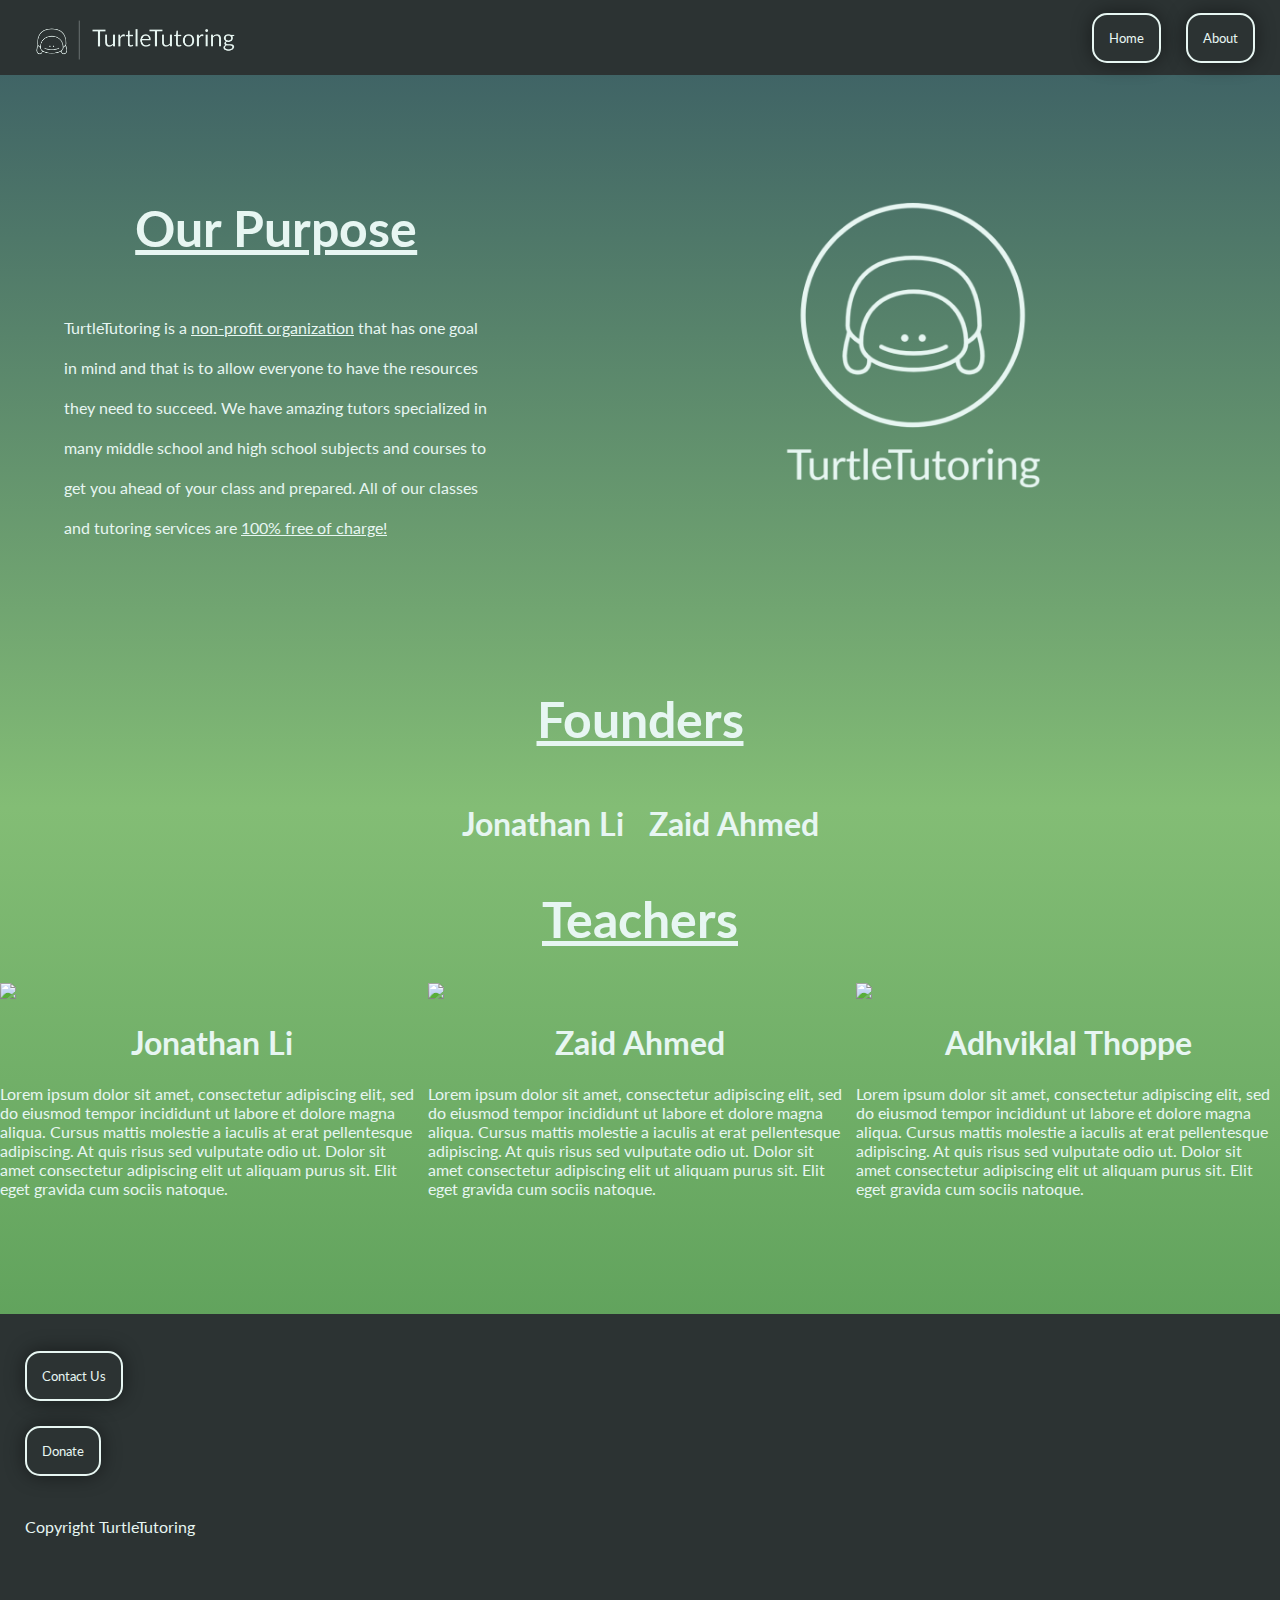
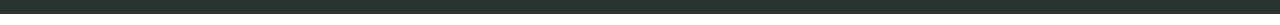
==== commit 2da2af7e: "Add files via upload" ====
--- a/About.html
+++ b/About.html
@@ -1,74 +1,121 @@
-<!DOCTYPE html>
-<html style="font-size: 16px;" lang="en"><head>
-    <meta name="viewport" content="width=device-width, initial-scale=1.0">
-    <meta charset="utf-8">
-    <meta name="keywords" content="">
-    <meta name="description" content="">
-    <title>About</title>
-    <link rel="stylesheet" href="nicepage.css" media="screen">
-<link rel="stylesheet" href="About.css" media="screen">
-    <script class="u-script" type="text/javascript" src="jquery.js" defer=""></script>
-    <script class="u-script" type="text/javascript" src="nicepage.js" defer=""></script>
-    <meta name="generator" content="Nicepage 4.14.1, nicepage.com">
-    <link id="u-theme-google-font" rel="stylesheet" href="https://fonts.googleapis.com/css?family=Roboto:100,100i,300,300i,400,400i,500,500i,700,700i,900,900i|Open+Sans:300,300i,400,400i,500,500i,600,600i,700,700i,800,800i">
-    
-    <script type="application/ld+json">{
-		"@context": "http://schema.org",
-		"@type": "Organization",
-		"name": "",
-		"logo": "images/default-logo.png"
-}</script>
-    <meta name="theme-color" content="#478ac9">
-    <meta property="og:title" content="About">
-    <meta property="og:type" content="website">
-  </head>
-  <body class="u-body u-xl-mode" data-lang="en"><header class="u-clearfix u-header u-header" id="sec-06e1"><div class="u-clearfix u-sheet u-valign-middle u-sheet-1">
-        <a href="https://nicepage.com" class="u-image u-logo u-image-1">
-          <img src="images/default-logo.png" class="u-logo-image u-logo-image-1">
-        </a>
-        <nav class="u-menu u-menu-dropdown u-offcanvas u-menu-1">
-          <div class="menu-collapse" style="font-size: 1rem; letter-spacing: 0px;">
-            <a class="u-button-style u-custom-left-right-menu-spacing u-custom-padding-bottom u-custom-top-bottom-menu-spacing u-nav-link u-text-active-palette-1-base u-text-hover-palette-2-base" href="#">
-              <svg class="u-svg-link" viewBox="0 0 24 24"><use xmlns:xlink="http://www.w3.org/1999/xlink" xlink:href="#menu-hamburger"></use></svg>
-              <svg class="u-svg-content" version="1.1" id="menu-hamburger" viewBox="0 0 16 16" x="0px" y="0px" xmlns:xlink="http://www.w3.org/1999/xlink" xmlns="http://www.w3.org/2000/svg"><g><rect y="1" width="16" height="2"></rect><rect y="7" width="16" height="2"></rect><rect y="13" width="16" height="2"></rect>
-</g></svg>
-            </a>
-          </div>
-          <div class="u-nav-container">
-            <ul class="u-nav u-unstyled u-nav-1"><li class="u-nav-item"><a class="u-button-style u-nav-link u-text-active-palette-1-base u-text-hover-palette-2-base" href="Home.html" style="padding: 10px 20px;">Home</a>
-</li><li class="u-nav-item"><a class="u-button-style u-nav-link u-text-active-palette-1-base u-text-hover-palette-2-base" href="About.html" style="padding: 10px 20px;">About</a>
-</li><li class="u-nav-item"><a class="u-button-style u-nav-link u-text-active-palette-1-base u-text-hover-palette-2-base" href="Contact.html" style="padding: 10px 20px;">Contact</a>
-</li></ul>
-          </div>
-          <div class="u-nav-container-collapse">
-            <div class="u-black u-container-style u-inner-container-layout u-opacity u-opacity-95 u-sidenav">
-              <div class="u-inner-container-layout u-sidenav-overflow">
-                <div class="u-menu-close"></div>
-                <ul class="u-align-center u-nav u-popupmenu-items u-unstyled u-nav-2"><li class="u-nav-item"><a class="u-button-style u-nav-link" href="Home.html">Home</a>
-</li><li class="u-nav-item"><a class="u-button-style u-nav-link" href="About.html">About</a>
-</li><li class="u-nav-item"><a class="u-button-style u-nav-link" href="Contact.html">Contact</a>
-</li></ul>
-              </div>
-            </div>
-            <div class="u-black u-menu-overlay u-opacity u-opacity-70"></div>
-          </div>
-        </nav>
-      </div></header> 
-    
-    
-    <footer class="u-align-center u-clearfix u-footer u-grey-80 u-footer" id="sec-0820"><div class="u-clearfix u-sheet u-sheet-1">
-        <p class="u-small-text u-text u-text-variant u-text-1">Sample text. Click to select the Text Element.</p>
-      </div></footer>
-    <section class="u-backlink u-clearfix u-grey-80">
-      <a class="u-link" href="https://nicepage.com/website-templates" target="_blank">
-        <span>Website Templates</span>
-      </a>
-      <p class="u-text">
-        <span>created with</span>
-      </p>
-      <a class="u-link" href="" target="_blank">
-        <span>Website Builder Software</span>
-      </a>. 
-    </section>
-  
-</body></html>+<!DOCTYPE html>
+<html>
+<link rel="stylesheet" href="Main.css"></link>
+<link href="https://fonts.googleapis.com/css2?family=Material+Icons" rel="stylesheet">
+<link href="https://fonts.googleapis.com/css2?family=Material+Symbols+Rounded" rel="stylesheet">
+<link href="https://fonts.googleapis.com/css2?family=Lato:wght@700&display=swap" rel="stylesheet">
+<meta name="viewport" content="width=device-width, initial-scale=1.0">
+
+<head>
+    <title>TurtleTutoring</title>
+</head>
+
+<body id="body" class="body">
+    <div class="sticky">
+        <div class="navbar">
+            <button style="position:absolute; margin-left: 25px; margin-top: 10px; background-color: transparent; padding: 10px; border: none; box-shadow: none;" class="button"><img style="display:flex; justify-content: start; height: 40px;" src="Images/TurtleTutoringNavbar.png"></button>
+            <div style=" width: 100%; height: 75px; display: flex; align-items: center; justify-content: end;">
+                <button class="button">Home</button>
+                <div id="spacing"></div>
+                <button class="button">About</button>
+                <div id="spacing"></div>
+            </div>
+        </div>
+    </div>
+
+    <section>
+        <div style="display: flex;">
+            <div id="titlearea">
+                <h1 style="font-size: 50px;"><u>Our Purpose</u></h1>
+                <p style="line-height: 40px;">TurtleTutoring is a <u>non-profit organization</u> that has one goal in mind and that is to allow everyone to have the resources they need to succeed. We have amazing tutors specialized in many middle school and high school subjects and courses to get you ahead of your class and prepared. All of our classes and tutoring services are <u>100% free of charge!</u></p>
+            </div>
+            <div style="display: flex; justify-content: center; align-items: center; background-color: transparent; width: 60%">
+                <img style="width: 500px; height: 500px;" src="Images/TurtleTutoringLogo.png">
+            </div>
+        </div>
+    </section>
+
+
+    <section>
+        <div style="display: flex; align-items:center; justify-content: center;">
+            <div>
+                <h1 style="text-align: center; margin-top: 25px; font-size: 50px;"><u>Founders</u></h1>
+                <div class="cardholder">
+                    <div class="card">
+                        <h1 style="text-align: center;">Jonathan Li</h1>
+                    </div>
+            
+                    <div id="spacing"></div>
+            
+                    <div class="card">
+                        <h1 style="text-align: center;">Zaid Ahmed</h1>
+                    </div>
+                </div>
+
+                <h1 style="text-align: center; margin-top: 25px; font-size: 50px;"><u>Teachers</u></h1>
+                <div class="cardholder">
+                    <div class="card">
+                        <div class="pfpholder">
+                            <img class="pfp" src="Images/PFP/Jonathan.png">
+                        </div>
+                        <h1 style="text-align: center;">Jonathan Li</h1>
+                        <p>Lorem ipsum dolor sit amet, consectetur adipiscing elit, sed do eiusmod tempor incididunt ut labore et dolore magna aliqua. Cursus mattis molestie a iaculis at erat pellentesque adipiscing. At quis risus sed vulputate odio ut. Dolor sit amet consectetur adipiscing elit ut aliquam purus sit. Elit eget gravida cum sociis natoque.</p>
+                    </div>
+            
+                    <div id="spacing"></div>
+            
+                    <div class="card">
+                        <div class="pfpholder">
+                            <img class="pfp" src="Images/PFP/Jonathan.png">
+                        </div>
+                        <h1 style="text-align: center;">Zaid Ahmed</h1>
+                        <p>Lorem ipsum dolor sit amet, consectetur adipiscing elit, sed do eiusmod tempor incididunt ut labore et dolore magna aliqua. Cursus mattis molestie a iaculis at erat pellentesque adipiscing. At quis risus sed vulputate odio ut. Dolor sit amet consectetur adipiscing elit ut aliquam purus sit. Elit eget gravida cum sociis natoque.</p>
+                    </div>
+
+                    <div id="spacing"></div>
+
+                    <div class="card">
+                        <div class="pfpholder">
+                            <img class="pfp" src="Images/PFP/Adhviklal.png">
+                        </div>
+                        <h1 style="text-align: center;">Adhviklal Thoppe</h1>
+                        <p>Lorem ipsum dolor sit amet, consectetur adipiscing elit, sed do eiusmod tempor incididunt ut labore et dolore magna aliqua. Cursus mattis molestie a iaculis at erat pellentesque adipiscing. At quis risus sed vulputate odio ut. Dolor sit amet consectetur adipiscing elit ut aliquam purus sit. Elit eget gravida cum sociis natoque.</p>
+                    </div>
+                </div>
+            </div>
+        </div>
+    </section>
+
+    <section>
+        
+    </section>
+
+    <div id="spacing"></div>
+    <div id="spacing"></div>
+    <div id="spacing"></div>
+    <div id="spacing"></div>
+
+    <section>
+        <div style="display: flex; background-color: #2C3333; padding-bottom: 50px; align-items: center; width: 100%; height: 250px;">
+            <div id="spacing"></div>
+            <div>
+                <div id="spacing"></div>
+                <button class="button">Contact Us</button>
+                <div id="spacing"></div>
+                <button class="button">Donate</button>
+                <div id="spacing"></div>
+                <p>Copyright TurtleTutoring</p>
+            </div>
+        </div>
+    </section>
+
+</html>
+<script src="Main.js"></script>
+<script async src="https://www.googletagmanager.com/gtag/js?id=UA-235185676-1%22%3E"></script>
+<script>
+  window.dataLayer = window.dataLayer || [];
+  function gtag(){dataLayer.push(arguments);}
+  gtag('js', new Date());
+
+  gtag('config', 'UA-235185676-1');
+</script>--- a/Main.css
+++ b/Main.css
@@ -0,0 +1,166 @@
+html {
+    background-image: linear-gradient(#395B64, #83BD75, #4E944F);
+    font-family: Lato;
+    overflow-x: hidden;
+    color: #E7F6F2;
+}
+
+body {
+    margin: 0;
+    padding: 0;
+    animation: fadeInAnimation ease 3s;
+    animation-iteration-count: 1;
+    animation-fill-mode: forwards;
+}
+  
+@keyframes fadeInAnimation {
+    0% {
+        opacity: 0;
+    }
+    100% {
+        opacity: 1;
+     }
+}
+
+.sticky {
+    position: sticky;
+    top: 0;
+    width: 100%;
+    height: 75px;
+    z-index: 10;
+}
+
+.navbar {
+    background-color: #2C3333;
+    margin-top: -11px;
+    height: 75px;
+    z-index: 10;
+  }
+
+#titlearea {
+    display: flex;
+    background-color: transparent;
+    width: 35%;
+    padding: 0% 5%;
+    height: 600px;
+    align-items: center;
+    justify-content: center;
+    z-index: -1;
+    flex-flow: column;
+}
+
+#sidetext {
+    display: flex;
+    background-color: transparent;
+    width: 35%;
+    padding: 0% 5%;
+    height: 600px;
+    align-items: center;
+    justify-content: center;
+    flex-flow: column;
+}
+
+
+#subjecttitlearea {
+    position: absolute;
+    background-color: #90fdaa;
+    width: 100%;
+    height: 150px;
+    margin-top: -100px;
+    z-index: -1;
+}
+
+#spacing {
+    width: 25px;
+    height: 25px;
+}
+
+#pageend {
+    height: 25px;
+}
+
+.cardholder {
+    display: flex;
+    justify-content: center;
+}
+
+/* .cardnohover {
+    margin-top: 50px;
+    background-color: #B5D359;
+    border-radius: 15px;
+    width: 200px;
+    height: 150px;
+    transition: 0.5s;
+    padding: 25px;
+    box-shadow: 0px 0px 20px #00000075;
+    border: 2px solid #4E6B35;
+}
+
+.card {
+    margin-top: 50px;
+    background-color: #B5D359;
+    border-radius: 15px;
+    width: 200px;
+    height: 150px;
+    transition: 0.5s;
+    padding: 25px;
+    box-shadow: 0px 0px 20px #00000075;
+    border: 2px solid #4E6B35;
+}
+
+.card:hover {
+    box-shadow: 0px 0px 20px #000000;
+    transform: scale(1.1);
+    transition: 0.5s;
+} */
+
+.buttonholder {
+    display: flex;
+    justify-content: center;
+}
+
+.cardbutton {
+    margin-top: 50px;
+    background-color: #4E944F;
+    color: #E7F6F2;
+    font-family: Lato;
+    border-radius: 15px;
+    width: 200px;
+    height: 150px;
+    outline: none;
+    border: none;
+    box-shadow: 0px 0px 20px #00000075;
+    padding: 25px;
+    transition: 0.5s;
+    border: 2px solid #E7F6F2;
+}
+
+.cardbutton:hover {
+    box-shadow: 0px 0px 20px #000000;
+    transform: scale(1.1);
+    transition: 0.5s;
+}
+
+.button {
+    background-color: transparent;
+    color: #E7F6F2;
+    font-family: Lato;
+    border-radius: 15px;
+    outline: none;
+    border: none;
+    box-shadow: 0px 0px 20px #00000075;
+    padding: 15px;
+    transition: 0.5s;
+    border: 2px solid #E7F6F2;
+}
+
+.button:hover {
+    transform: scale(1.1);
+    transition: 0.5s;
+}
+
+.text {
+    margin-top: 100px;
+    text-align: center;
+    line-height: 50px;
+}
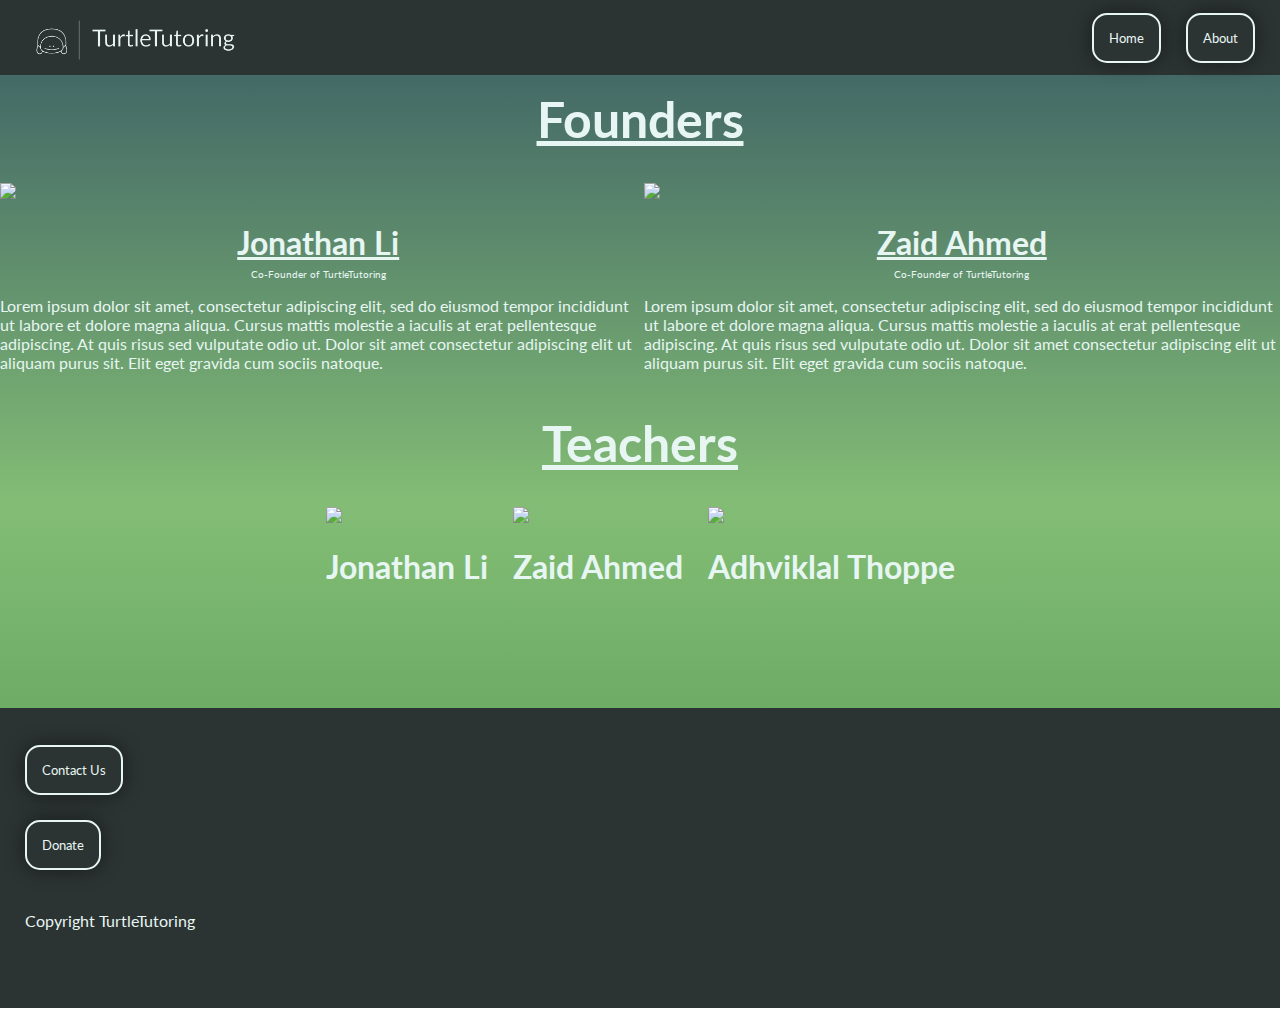
==== commit 1393d358: "Update About.html" ====
--- a/About.html
+++ b/About.html
@@ -24,31 +24,28 @@
     </div>
 
     <section>
-        <div style="display: flex;">
-            <div id="titlearea">
-                <h1 style="font-size: 50px;"><u>Our Purpose</u></h1>
-                <p style="line-height: 40px;">TurtleTutoring is a <u>non-profit organization</u> that has one goal in mind and that is to allow everyone to have the resources they need to succeed. We have amazing tutors specialized in many middle school and high school subjects and courses to get you ahead of your class and prepared. All of our classes and tutoring services are <u>100% free of charge!</u></p>
-            </div>
-            <div style="display: flex; justify-content: center; align-items: center; background-color: transparent; width: 60%">
-                <img style="width: 500px; height: 500px;" src="Images/TurtleTutoringLogo.png">
-            </div>
-        </div>
-    </section>
-
-
-    <section>
         <div style="display: flex; align-items:center; justify-content: center;">
             <div>
                 <h1 style="text-align: center; margin-top: 25px; font-size: 50px;"><u>Founders</u></h1>
                 <div class="cardholder">
-                    <div class="card">
-                        <h1 style="text-align: center;">Jonathan Li</h1>
+                    <div class="maincard">
+                        <div class="pfpholder">
+                            <img class="pfp" src="Images/PFP/Jonathan.png">
+                        </div>
+                        <h1 style="text-align: center;"><u>Jonathan Li</u></h1>
+                        <p style="text-align: center; font-size: 10px; margin-top: -15px;">Co-Founder of TurtleTutoring</p>
+                        <p>Lorem ipsum dolor sit amet, consectetur adipiscing elit, sed do eiusmod tempor incididunt ut labore et dolore magna aliqua. Cursus mattis molestie a iaculis at erat pellentesque adipiscing. At quis risus sed vulputate odio ut. Dolor sit amet consectetur adipiscing elit ut aliquam purus sit. Elit eget gravida cum sociis natoque.</p>
                     </div>
             
                     <div id="spacing"></div>
             
-                    <div class="card">
-                        <h1 style="text-align: center;">Zaid Ahmed</h1>
+                    <div class="maincard">
+                        <div class="pfpholder">
+                            <img class="pfp" src="Images/PFP/Jonathan.png">
+                        </div>
+                        <h1 style="text-align: center;"><u>Zaid Ahmed</u></h1>
+                        <p style="text-align: center; font-size: 10px; margin-top: -15px;">Co-Founder of TurtleTutoring</p>
+                        <p>Lorem ipsum dolor sit amet, consectetur adipiscing elit, sed do eiusmod tempor incididunt ut labore et dolore magna aliqua. Cursus mattis molestie a iaculis at erat pellentesque adipiscing. At quis risus sed vulputate odio ut. Dolor sit amet consectetur adipiscing elit ut aliquam purus sit. Elit eget gravida cum sociis natoque.</p>
                     </div>
                 </div>
 
@@ -59,7 +56,6 @@
                             <img class="pfp" src="Images/PFP/Jonathan.png">
                         </div>
                         <h1 style="text-align: center;">Jonathan Li</h1>
-                        <p>Lorem ipsum dolor sit amet, consectetur adipiscing elit, sed do eiusmod tempor incididunt ut labore et dolore magna aliqua. Cursus mattis molestie a iaculis at erat pellentesque adipiscing. At quis risus sed vulputate odio ut. Dolor sit amet consectetur adipiscing elit ut aliquam purus sit. Elit eget gravida cum sociis natoque.</p>
                     </div>
             
                     <div id="spacing"></div>
@@ -69,7 +65,6 @@
                             <img class="pfp" src="Images/PFP/Jonathan.png">
                         </div>
                         <h1 style="text-align: center;">Zaid Ahmed</h1>
-                        <p>Lorem ipsum dolor sit amet, consectetur adipiscing elit, sed do eiusmod tempor incididunt ut labore et dolore magna aliqua. Cursus mattis molestie a iaculis at erat pellentesque adipiscing. At quis risus sed vulputate odio ut. Dolor sit amet consectetur adipiscing elit ut aliquam purus sit. Elit eget gravida cum sociis natoque.</p>
                     </div>
 
                     <div id="spacing"></div>
@@ -79,7 +74,6 @@
                             <img class="pfp" src="Images/PFP/Adhviklal.png">
                         </div>
                         <h1 style="text-align: center;">Adhviklal Thoppe</h1>
-                        <p>Lorem ipsum dolor sit amet, consectetur adipiscing elit, sed do eiusmod tempor incididunt ut labore et dolore magna aliqua. Cursus mattis molestie a iaculis at erat pellentesque adipiscing. At quis risus sed vulputate odio ut. Dolor sit amet consectetur adipiscing elit ut aliquam purus sit. Elit eget gravida cum sociis natoque.</p>
                     </div>
                 </div>
             </div>
@@ -118,4 +112,4 @@
   gtag('js', new Date());
 
   gtag('config', 'UA-235185676-1');
-</script>+</script>
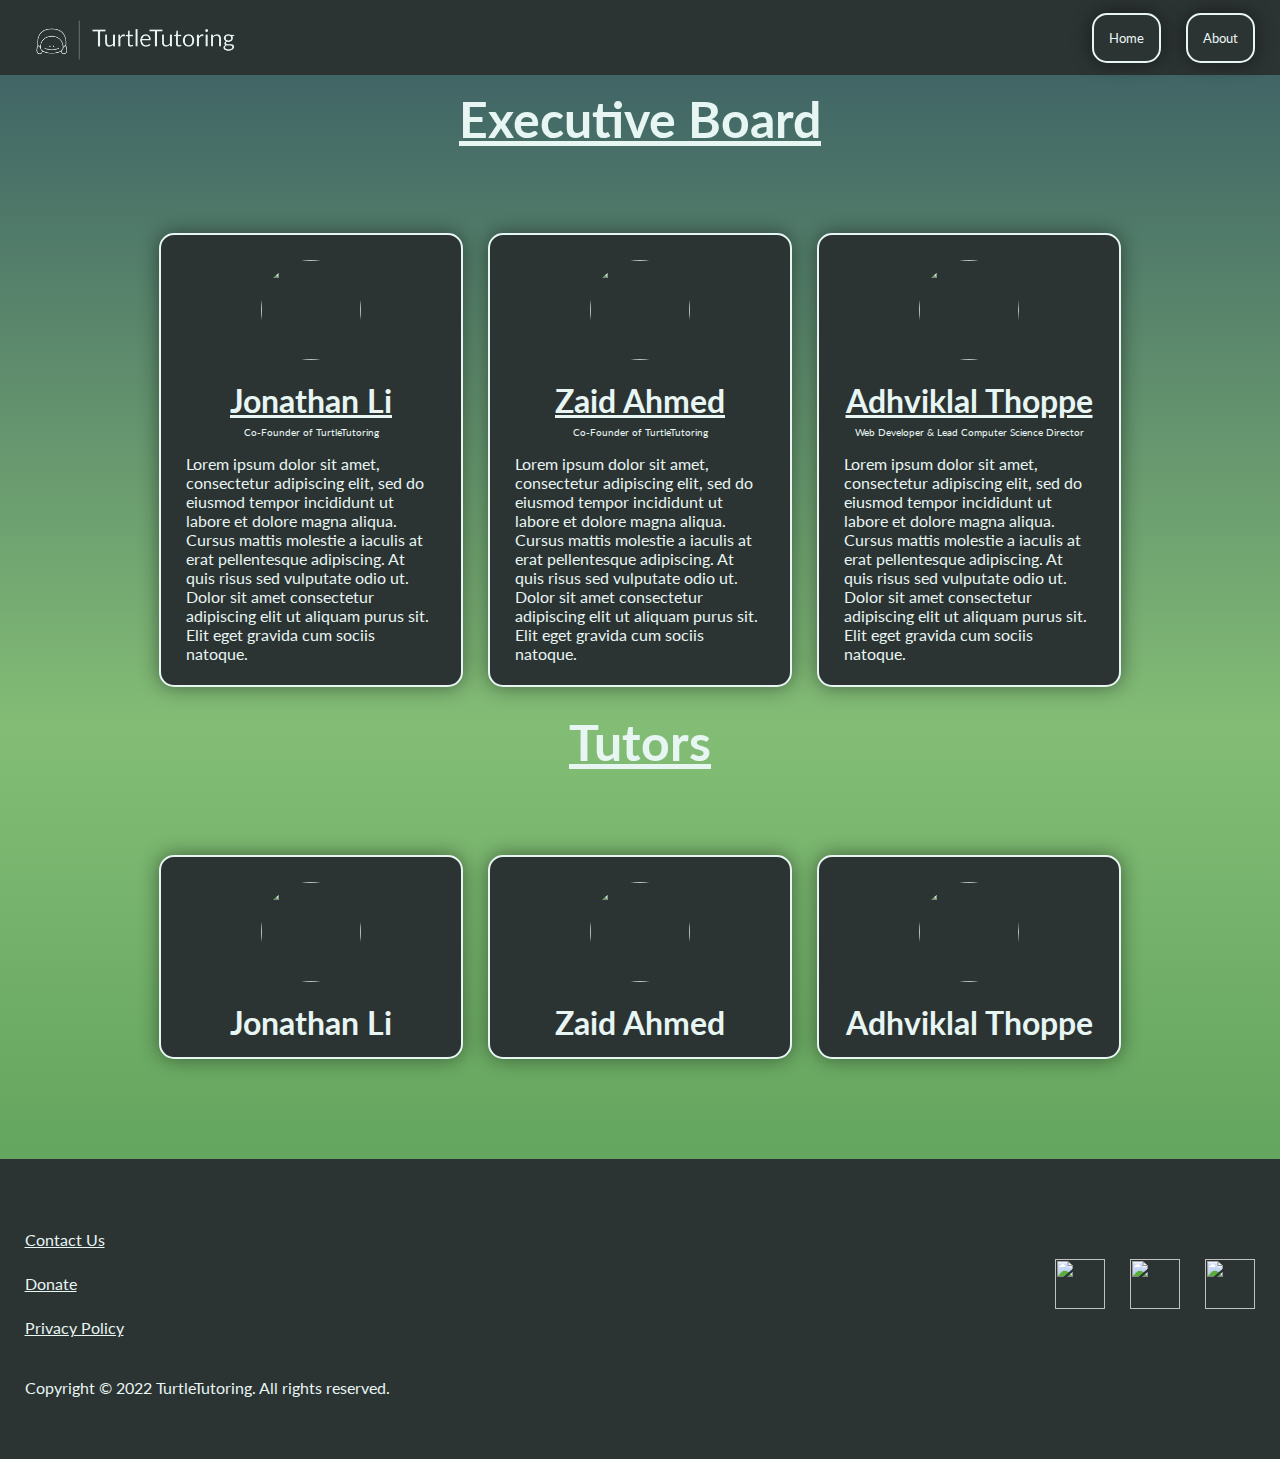
==== commit bbe899e6: "Update About.html" ====
--- a/About.html
+++ b/About.html
@@ -3,7 +3,7 @@
 <link rel="stylesheet" href="Main.css"></link>
 <link href="https://fonts.googleapis.com/css2?family=Material+Icons" rel="stylesheet">
 <link href="https://fonts.googleapis.com/css2?family=Material+Symbols+Rounded" rel="stylesheet">
-<link href="https://fonts.googleapis.com/css2?family=Lato:wght@700&display=swap" rel="stylesheet">
+<link href="https://fonts.googleapis.com/css2?family=Lato:wght@500&display=swap" rel="stylesheet">
 <meta name="viewport" content="width=device-width, initial-scale=1.0">
 
 <head>
@@ -13,11 +13,11 @@
 <body id="body" class="body">
     <div class="sticky">
         <div class="navbar">
-            <button style="position:absolute; margin-left: 25px; margin-top: 10px; background-color: transparent; padding: 10px; border: none; box-shadow: none;" class="button"><img style="display:flex; justify-content: start; height: 40px;" src="Images/TurtleTutoringNavbar.png"></button>
-            <div style=" width: 100%; height: 75px; display: flex; align-items: center; justify-content: end;">
-                <button class="button">Home</button>
+            <button onclick="home();" style="position:absolute; margin-left: 25px; margin-top: 10px; background-color: transparent; padding: 10px; border: none; box-shadow: none;" class="button"><img style="display:flex; justify-content: start; height: 40px;" src="Images/TurtleTutoringNavbar.png"></button>
+            <div style="width: 100%; height: 75px; display: flex; align-items: center; justify-content: end;">
+                <button onclick="home();" class="button">Home</button>
                 <div id="spacing"></div>
-                <button class="button">About</button>
+                <button onclick="about();" class="button">About</button>
                 <div id="spacing"></div>
             </div>
         </div>
@@ -26,7 +26,7 @@
     <section>
         <div style="display: flex; align-items:center; justify-content: center;">
             <div>
-                <h1 style="text-align: center; margin-top: 25px; font-size: 50px;"><u>Founders</u></h1>
+                <h1 style="text-align: center; margin-top: 25px; font-size: 50px;"><u>Executive Board</u></h1>
                 <div class="cardholder">
                     <div class="maincard">
                         <div class="pfpholder">
@@ -36,7 +36,7 @@
                         <p style="text-align: center; font-size: 10px; margin-top: -15px;">Co-Founder of TurtleTutoring</p>
                         <p>Lorem ipsum dolor sit amet, consectetur adipiscing elit, sed do eiusmod tempor incididunt ut labore et dolore magna aliqua. Cursus mattis molestie a iaculis at erat pellentesque adipiscing. At quis risus sed vulputate odio ut. Dolor sit amet consectetur adipiscing elit ut aliquam purus sit. Elit eget gravida cum sociis natoque.</p>
                     </div>
-            
+
                     <div id="spacing"></div>
             
                     <div class="maincard">
@@ -47,9 +47,20 @@
                         <p style="text-align: center; font-size: 10px; margin-top: -15px;">Co-Founder of TurtleTutoring</p>
                         <p>Lorem ipsum dolor sit amet, consectetur adipiscing elit, sed do eiusmod tempor incididunt ut labore et dolore magna aliqua. Cursus mattis molestie a iaculis at erat pellentesque adipiscing. At quis risus sed vulputate odio ut. Dolor sit amet consectetur adipiscing elit ut aliquam purus sit. Elit eget gravida cum sociis natoque.</p>
                     </div>
+
+                    <div id="spacing"></div>
+
+                    <div class="maincard">
+                        <div class="pfpholder">
+                            <img class="pfp" src="Images/PFP/Adhviklal.png">
+                        </div>
+                        <h1 style="text-align: center;"><u>Adhviklal Thoppe</u></h1>
+                        <p style="text-align: center; font-size: 10px; margin-top: -15px;">Web Developer & Lead Computer Science Director</p>
+                        <p>Lorem ipsum dolor sit amet, consectetur adipiscing elit, sed do eiusmod tempor incididunt ut labore et dolore magna aliqua. Cursus mattis molestie a iaculis at erat pellentesque adipiscing. At quis risus sed vulputate odio ut. Dolor sit amet consectetur adipiscing elit ut aliquam purus sit. Elit eget gravida cum sociis natoque.</p>
+                    </div>
                 </div>
 
-                <h1 style="text-align: center; margin-top: 25px; font-size: 50px;"><u>Teachers</u></h1>
+                <h1 style="text-align: center; margin-top: 25px; font-size: 50px;"><u>Tutors</u></h1>
                 <div class="cardholder">
                     <div class="card">
                         <div class="pfpholder">
@@ -92,13 +103,25 @@
     <section>
         <div style="display: flex; background-color: #2C3333; padding-bottom: 50px; align-items: center; width: 100%; height: 250px;">
             <div id="spacing"></div>
-            <div>
+            <div style="display: flex; background-color: transparent; width: 30%; flex-flow: column;">
                 <div id="spacing"></div>
-                <button class="button">Contact Us</button>
                 <div id="spacing"></div>
-                <button class="button">Donate</button>
                 <div id="spacing"></div>
-                <p>Copyright TurtleTutoring</p>
+                <a href="" style="color: #E7F6F2">Contact Us</a>
+                <div id="spacing"></div>
+                <a href="" style="color: #E7F6F2">Donate</a>
+                <div id="spacing"></div>
+                <a href="Privacy.html" style="color: #E7F6F2">Privacy Policy</a>
+                <div id="spacing"></div>
+                <p>Copyright © 2022 TurtleTutoring. All rights reserved.</p>
+            </div>
+            <div style="display: flex; justify-content: right; background-color: transparent; width: 70%">
+                <img style="width: 50px; height: 50px;" src="Images/InstagramLogo.png">
+                <div id="spacing"></div>
+                <img style="width: 50px; height: 50px;" src="Images/LinkedInLogo.png">
+                <div id="spacing"></div>
+                <img style="width: 50px; height: 50px;" src="Images/FacebookLogo.png">
+                <div id="spacing"></div>
             </div>
         </div>
     </section>
--- a/Main.css
+++ b/Main.css
@@ -1,7 +1,6 @@
 html {
     background-image: linear-gradient(#395B64, #83BD75, #4E944F);
     font-family: Lato;
-    overflow-x: hidden;
     color: #E7F6F2;
 }
 
@@ -84,7 +83,7 @@
     justify-content: center;
 }
 
-/* .cardnohover {
+/* /* .cardnohover {
     margin-top: 50px;
     background-color: #B5D359;
     border-radius: 15px;
@@ -94,25 +93,51 @@
     padding: 25px;
     box-shadow: 0px 0px 20px #00000075;
     border: 2px solid #4E6B35;
-}
+} */
 
 .card {
     margin-top: 50px;
-    background-color: #B5D359;
-    border-radius: 15px;
-    width: 200px;
-    height: 150px;
-    transition: 0.5s;
-    padding: 25px;
-    box-shadow: 0px 0px 20px #00000075;
-    border: 2px solid #4E6B35;
+    background-color: #2C3333;
+    color: #E7F6F2;
+    font-family: Lato;
+    border-radius: 15px;
+    width: 250px;
+    height: 150px;
+    outline: none;
+    border: none;
+    box-shadow: 0px 0px 20px #00000075;
+    padding: 25px;
+    transition: 0.5s;
+    border: 2px solid #E7F6F2;
 }
 
 .card:hover {
     box-shadow: 0px 0px 20px #000000;
     transform: scale(1.1);
     transition: 0.5s;
-} */
+}
+
+.maincard {
+    margin-top: 50px;
+    background-color: #2C3333;
+    color: #E7F6F2;
+    font-family: Lato;
+    border-radius: 15px;
+    width: 250px;
+    height: 400px;
+    outline: none;
+    border: none;
+    box-shadow: 0px 0px 20px #00000075;
+    padding: 25px;
+    transition: 0.5s;
+    border: 2px solid #E7F6F2;
+}
+
+.maincard:hover {
+    box-shadow: 0px 0px 20px #000000;
+    transform: scale(1.1);
+    transition: 0.5s;
+}
 
 .buttonholder {
     display: flex;
@@ -121,7 +146,7 @@
 
 .cardbutton {
     margin-top: 50px;
-    background-color: #4E944F;
+    background-color: #2C3333;
     color: #E7F6F2;
     font-family: Lato;
     border-radius: 15px;
@@ -142,7 +167,7 @@
 }
 
 .button {
-    background-color: transparent;
+    background-color: #2C3333;
     color: #E7F6F2;
     font-family: Lato;
     border-radius: 15px;
@@ -164,3 +189,15 @@
     text-align: center;
     line-height: 50px;
 }
+
+.pfpholder {
+    display: flex;
+    justify-content: center;
+    align-items: center;
+}
+
+.pfp {
+    width: 100px;
+    height: 100px;
+    border-radius: 50%;
+}
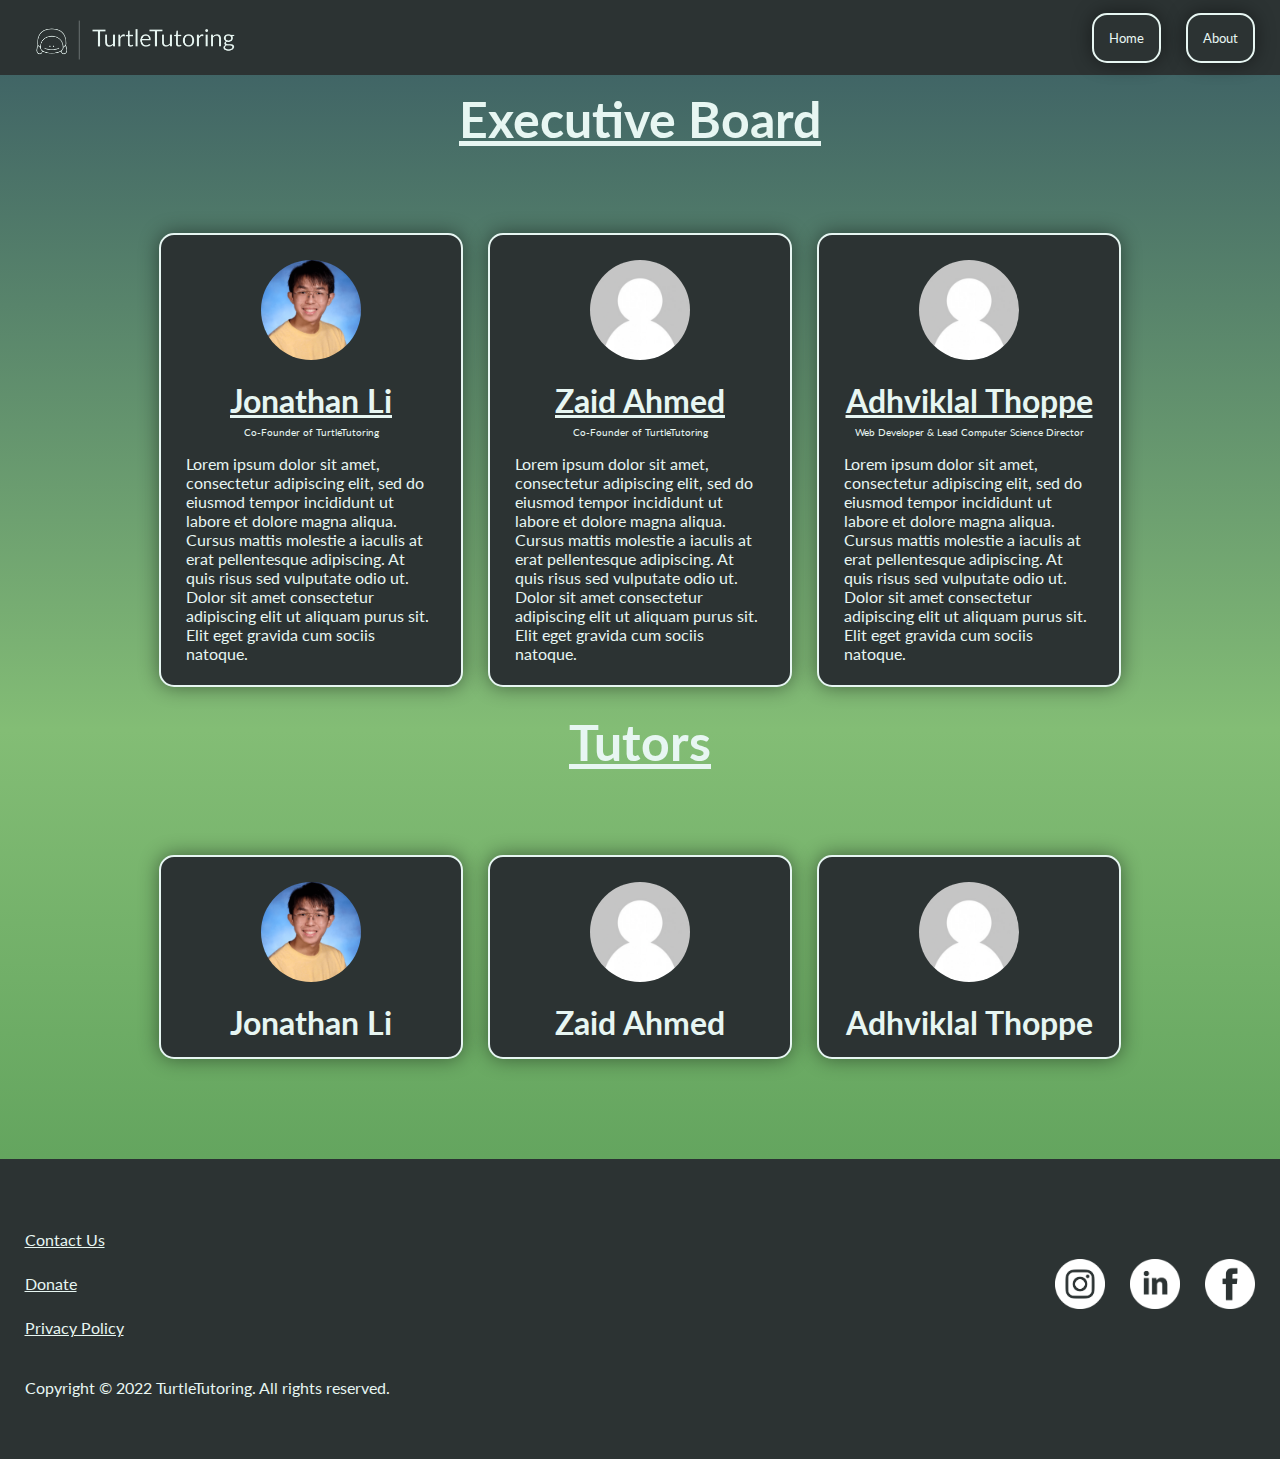
==== commit 2b8866db: "Update About.html" ====
--- a/About.html
+++ b/About.html
@@ -41,7 +41,7 @@
             
                     <div class="maincard">
                         <div class="pfpholder">
-                            <img class="pfp" src="Images/PFP/Jonathan.png">
+                            <img class="pfp" src="Images/PFP/Blank.png">
                         </div>
                         <h1 style="text-align: center;"><u>Zaid Ahmed</u></h1>
                         <p style="text-align: center; font-size: 10px; margin-top: -15px;">Co-Founder of TurtleTutoring</p>
@@ -52,7 +52,7 @@
 
                     <div class="maincard">
                         <div class="pfpholder">
-                            <img class="pfp" src="Images/PFP/Adhviklal.png">
+                            <img class="pfp" src="Images/PFP/Blank.png">
                         </div>
                         <h1 style="text-align: center;"><u>Adhviklal Thoppe</u></h1>
                         <p style="text-align: center; font-size: 10px; margin-top: -15px;">Web Developer & Lead Computer Science Director</p>
@@ -73,7 +73,7 @@
             
                     <div class="card">
                         <div class="pfpholder">
-                            <img class="pfp" src="Images/PFP/Jonathan.png">
+                            <img class="pfp" src="Images/PFP/Blank.png">
                         </div>
                         <h1 style="text-align: center;">Zaid Ahmed</h1>
                     </div>
@@ -82,7 +82,7 @@
 
                     <div class="card">
                         <div class="pfpholder">
-                            <img class="pfp" src="Images/PFP/Adhviklal.png">
+                            <img class="pfp" src="Images/PFP/Blank.png">
                         </div>
                         <h1 style="text-align: center;">Adhviklal Thoppe</h1>
                     </div>
--- a/Main.css
+++ b/Main.css
@@ -2,16 +2,17 @@
     background-image: linear-gradient(#395B64, #83BD75, #4E944F);
     font-family: Lato;
     color: #E7F6F2;
+    scroll-behavior: smooth;
 }
 
 body {
     margin: 0;
     padding: 0;
-    animation: fadeInAnimation ease 3s;
+    animation: fadeInAnimation ease 1.5s;
     animation-iteration-count: 1;
     animation-fill-mode: forwards;
 }
-  
+
 @keyframes fadeInAnimation {
     0% {
         opacity: 0;
@@ -48,7 +49,7 @@
     flex-flow: column;
 }
 
-#sidetext {
+#slimsidetext {
     display: flex;
     background-color: transparent;
     width: 35%;
@@ -59,6 +60,16 @@
     flex-flow: column;
 }
 
+#widesidetext {
+    display: flex;
+    background-color: transparent;
+    width: 55%;
+    padding: 0% 5%;
+    height: 600px;
+    align-items: center;
+    justify-content: center;
+    flex-flow: column;
+}
 
 #subjecttitlearea {
     position: absolute;
@@ -117,6 +128,28 @@
     transition: 0.5s;
 }
 
+.blogcard {
+    margin-top: 50px;
+    background-color: #2C3333;
+    color: #E7F6F2;
+    font-family: Lato;
+    border-radius: 15px;
+    width: 1250px;
+    height: 150px;
+    outline: none;
+    border: none;
+    box-shadow: 0px 0px 20px #00000075;
+    padding: 25px;
+    transition: 0.5s;
+    border: 2px solid #E7F6F2;
+}
+
+.blogcard:hover {
+    box-shadow: 0px 0px 20px #000000;
+    transform: scale(1.1);
+    transition: 0.5s;
+}
+
 .maincard {
     margin-top: 50px;
     background-color: #2C3333;
@@ -158,6 +191,7 @@
     padding: 25px;
     transition: 0.5s;
     border: 2px solid #E7F6F2;
+    cursor: pointer;
 }
 
 .cardbutton:hover {
@@ -177,9 +211,24 @@
     padding: 15px;
     transition: 0.5s;
     border: 2px solid #E7F6F2;
+    cursor: pointer;
 }
 
 .button:hover {
+    transform: scale(1.1);
+    transition: 0.5s;
+}
+
+.plainbutton {
+    background: transparent;
+    border-radius: 50%;
+    outline: none;
+    border: none;
+    transition: 0.5s;
+    cursor: pointer;
+}
+
+.plainbutton:hover {
     transform: scale(1.1);
     transition: 0.5s;
 }
@@ -201,3 +250,11 @@
     height: 100px;
     border-radius: 50%;
 }
+
+.subjectinfo {
+    display: flex;
+    border: 10px solid #E7F6F2;
+    border-radius: 15px;
+    margin-left: 25px;
+    margin-right: 25px;
+}
